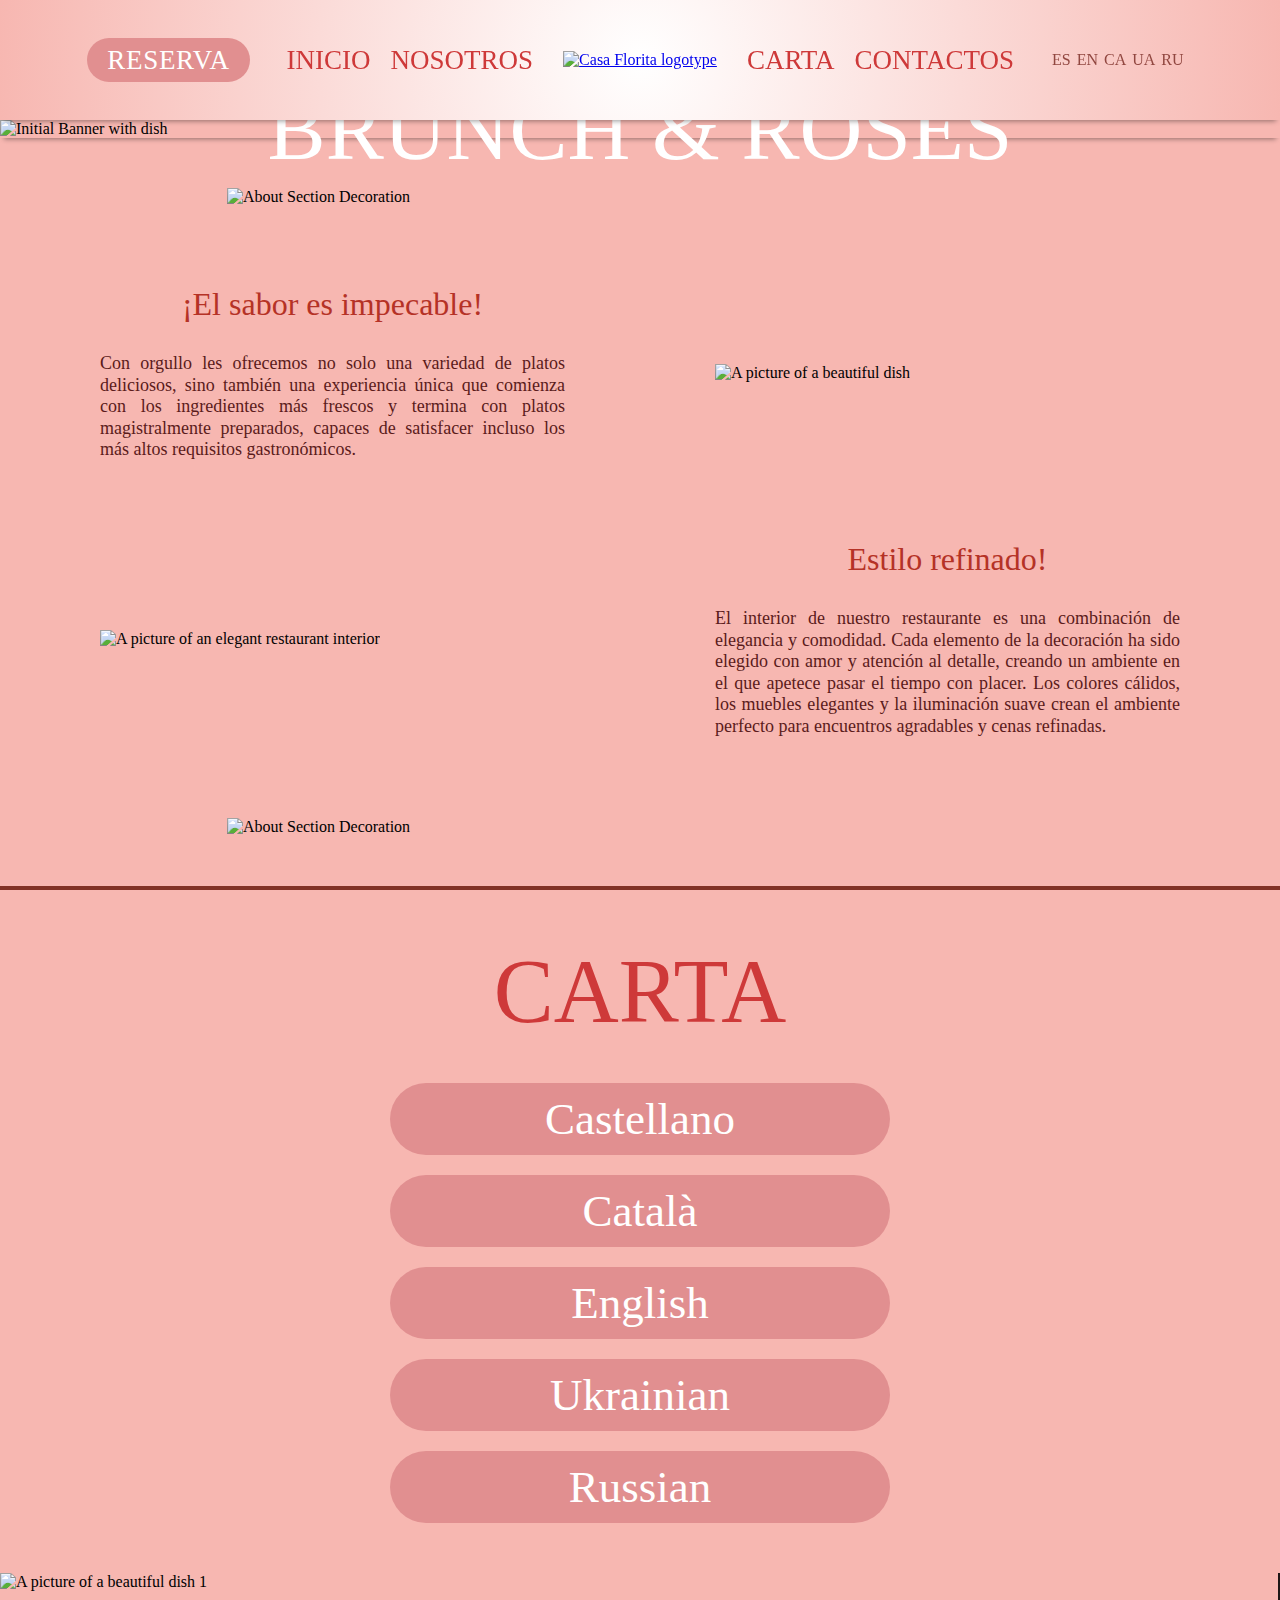
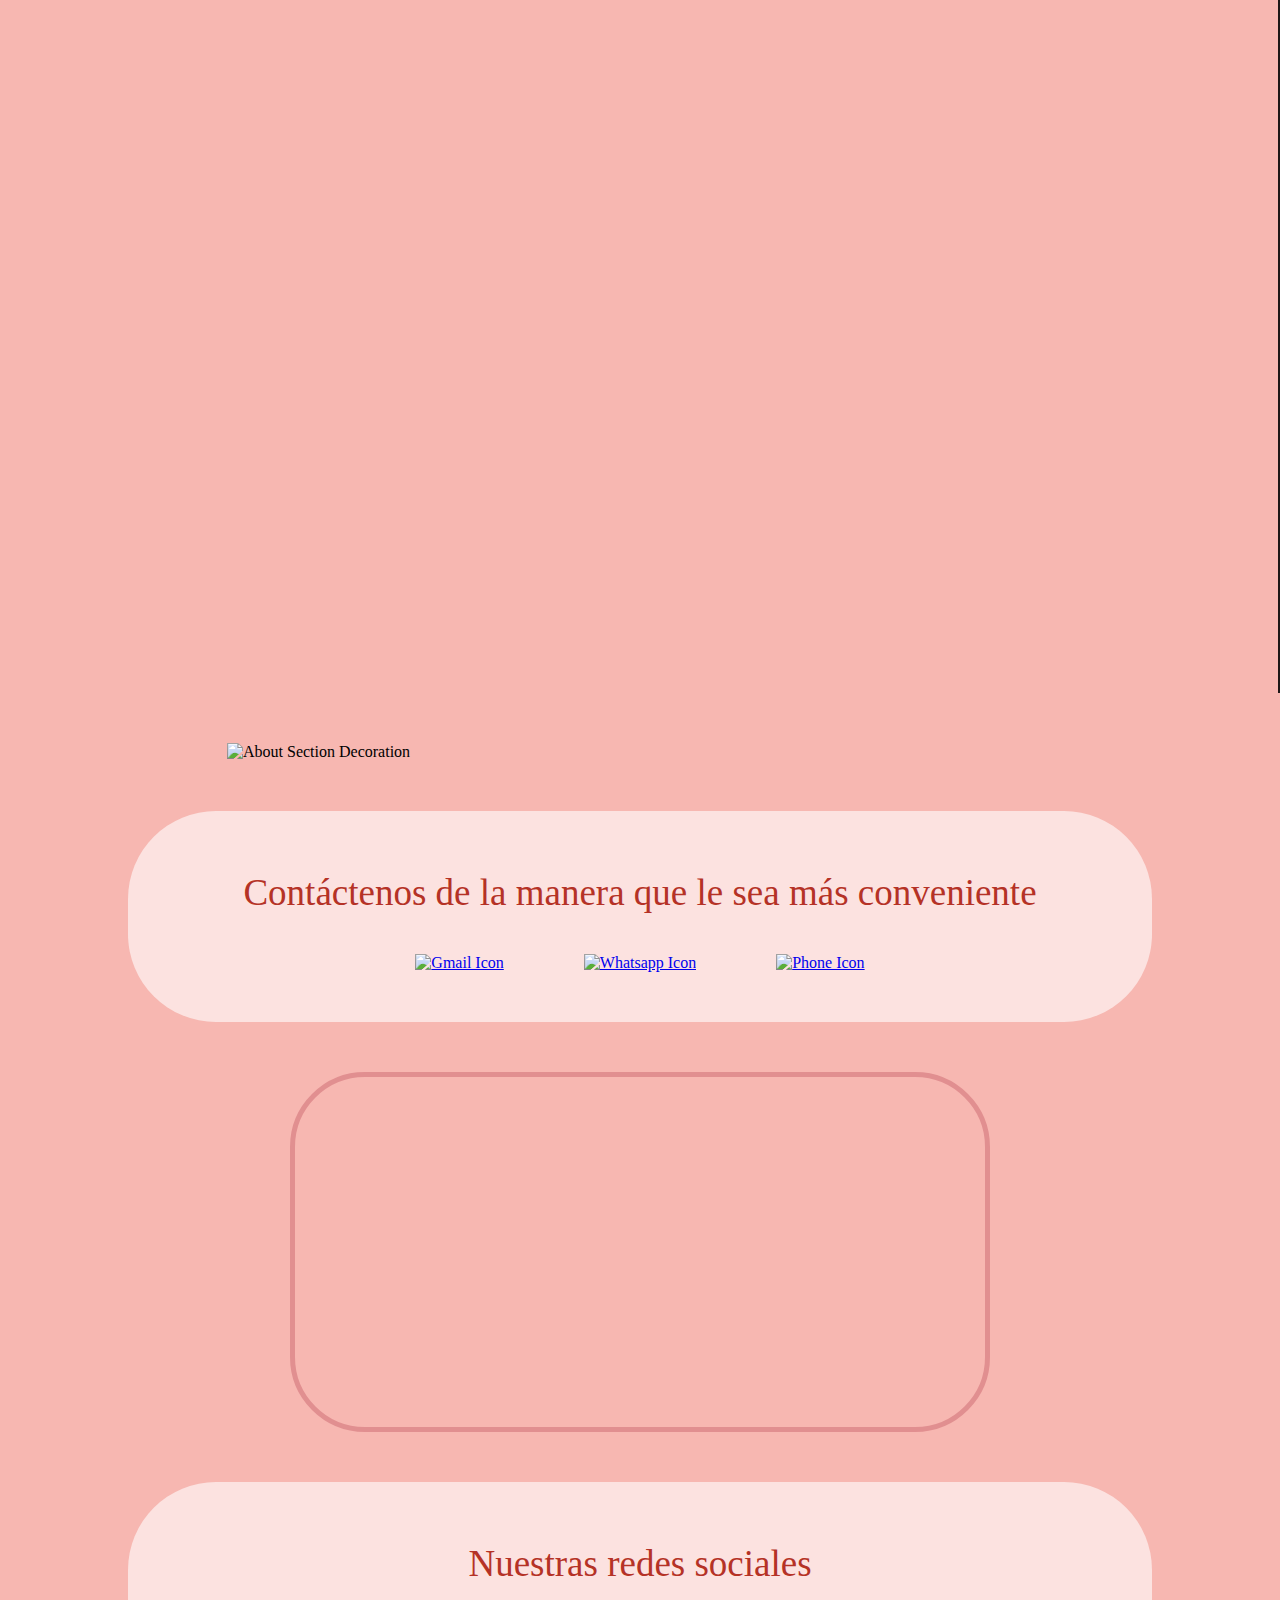
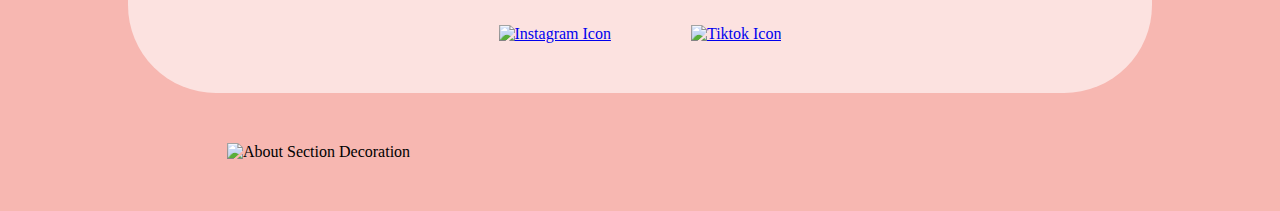
==== index.html @ a0110b83 "fixed language buttons" ====
<!DOCTYPE html>
<html lang="es">
<head>
    <meta charset="UTF-8">
    <meta name="viewport" content="width=device-width, initial-scale=1.0">
    <meta name="description" content="Casa Florita is an excellent restaurant in Barcelona, where you can enjoy the city's most delicious brunches and dinners. The restaurant's interior is incredibly beautiful.">
    <meta name="keywords" content="restaurant, Casa Florita, Food, Barcelona, Brunch">
    <meta name="author" content="Casa Florita">
    <title>Casa Florita Restaurante</title>
    <link rel="stylesheet" href="./css/styles.css">
    <link rel="icon" type="image/svg+xml" href="./images/icons/tulipLogo.svg">
</head>
<body>
    
    <header>
        <div class="header_container">

            <a class="logo2" href="#"><img src="./images/icons/Logo2.svg" alt="Casa Florita logotype"></a>

                <div class="main_nav">
                    <nav class="nav_inicio">
                        <div class="reservar_container">
                            <a href="#contacts" id="reserveBtn">RESERVA</a>
                        </div>
                        
                        <ul>
                            <a href="#main"><li id="navInicio">INICIO</li></a>
                            <a href="#about"><li id="navAbout">NOSOTROS</li></a>
                        </ul>
                    </nav>
                    <a href="#main"><img class="logo" src="./images/icons/Logo.svg" alt="Casa Florita logotype"></a>
                    <nav class="nav_carta">
                        <ul>
                            <a href="#menu"><li id="navMenu">CARTA</li></a>
                            <a href="#contacts"><li id="navContact">CONTACTOS</li></a>
                        </ul>
                        
                        <div class="language_nav">
                            <div class="button_container">
                                <button class="styled-button" onclick="changeLanguage('es')">ES</button>
                                <button class="styled-button" onclick="changeLanguage('en')">EN</button>
                                <button class="styled-button" onclick="changeLanguage('ca')">CA</button>
                                <button class="styled-button" onclick="changeLanguage('ua')">UA</button>
                                <button class="styled-button" onclick="changeLanguage('ru')">RU</button>
                            </div>
                        </div>
                    </nav>

                    
                </div>
                
                <div class="small-nav">

                    <div class="language_nav-small">
                        <div class="button_container">
                            <button class="styled-button" onclick="changeLanguage('es')">ES</button>
                            <button class="styled-button" onclick="changeLanguage('en')">EN</button>
                            <button class="styled-button" onclick="changeLanguage('ca')">CA</button>
                            <button class="styled-button" onclick="changeLanguage('ua')">UA</button>
                            <button class="styled-button" onclick="changeLanguage('ru')">RU</button>
                        </div>
                    </div>

                    <ul  id="nav-links">
                        <a href="#main"><li id="smallNavInicio">INICIO</li></a>
                        <a href="#about"><li id="smallNavAbout">NOSOTROS</li></a>
                        <a href="#menu"><li id="smallNavMenu">CARTA</li></a>
                        <a href="#contacts"><li id="smallNavContacts">CONTACTOS</li></a>
                    </ul>



                    <div id="nav-reserva" class="small-reservar_container">
                        <a href="#contacts" id="reserveBtn">RESERVA</a>
                    </div>

                    <a href="#main"><img class="logo" src="./images/icons/Logo.svg" alt="Casa Florita logotype"></a>
                </div>

                <button class="burger" id="burger">
                    <span class="line"></span>
                    <span class="line"></span>
                    <span class="line"></span>
                </button>


            

        </div>
        
    </header>

    <main id="main">

        <section class="heroSection">
            <img  src="./images/heroImg.webp" alt="Initial Banner with dish">
            <h1 id="heroText">BRUNCH & ROSES</h1>
        </section>

        <section class="aboutSection" id="about">
            <div class="container">
                <section class="about_inner">

                    <!-- decoration -->
                    <div class="decoration_container upper_decoration">
                        <img  src="./images/icons/about_upper_decoration.svg" alt="About Section Decoration">
                    </div>

                    <div class="about_first">
                        <div class="about_first_text">
                            <h3 id="about_first_text_title">¡El sabor es impecable!</h3>
                            <p id="about_first_text_body">Con orgullo les ofrecemos no solo una variedad de platos deliciosos, sino también una experiencia única que comienza con los ingredientes más frescos y termina con platos magistralmente preparados, capaces de satisfacer incluso los más altos requisitos gastronómicos.</p>
                        </div>
                        <div class="image_container">
                            <img src="./images/aboutFoodImg.webp" alt="A picture of a beautiful dish">
                        </div>
                    </div>

                    <div class="about_second">
                        <div class="image_container">
                           <img src="./images/aboutRestourantImg.webp" alt="A picture of an elegant restaurant interior"> 
                        </div> 
                        <div class="about_second_text">
                            <h3 id="about_second_text_title">Estilo refinado!</h3>
                            <p id="about_second_text_body">El interior de nuestro restaurante es una combinación de elegancia y comodidad. Cada elemento de la decoración ha sido elegido con amor y atención al detalle, creando un ambiente en el que apetece pasar el tiempo con placer. Los colores cálidos, los muebles elegantes y la iluminación suave crean el ambiente perfecto para encuentros agradables y cenas refinadas.</p>
                        </div>
                    </div>

                    <div class="decoration_container down_decoration">
                        <img  src="./images/icons/about_down_decoration.svg" alt="About Section Decoration">
                    </div>
                </section>
            </div>
        </section>

        <section class="menuSection" id="menu">
            <div class="container">
                <section class="menu_inner">
                    <h3 id="menuTitle">CARTA</h3>
                    <div class="menu_buttons">
                        <a href="./assets/menu/Menu Español Casa Florita.pdf" download=""><button >Castellano</button></a>
                        <a href="./assets/menu/Menu Català Casa Florita.pdf" download=""><button>Català</button></a>
                        <a href="./assets/menu/Menu English Casa Florita.pdf" download=""><button>English</button></a>
                        <a href="./assets/menu/Menu Ukrainian Casa Florita.pdf" download=""><button>Ukrainian</button></a>
                        <a href="./assets/menu/Menu Russian Casa Florita.pdf" download=""><button>Russian</button></a>
                    </div>
                </section>
            </div>
        </section>
        
        <section class="slider">
            <div class="slides">
                <div class="slide">
                    <img src="./images/slider/sliderImg1.webp" alt="A picture of a beautiful dish 1">
                </div>
                <div class="slide">
                    <img src="./images/slider/sliderImg2.webp" alt="A picture of a beautiful dish 2">
                </div>
                <div class="slide">
                    <img src="./images/slider/sliderImg3.webp" alt="A picture of a beautiful dish 3">
                </div>
                <div class="slide">
                    <img src="./images/slider/sliderImg4.webp" alt="A picture of a beautiful dish 4">
                </div>
                <div class="slide">
                    <img src="./images/slider/sliderImg5.webp" alt="A picture of a beautiful dish 5">
                </div>
                <div class="slide">
                    <img src="./images/slider/sliderImg6.webp" alt="A picture of a beautiful dish 6">
                </div>
                <div class="slide">
                    <img src="./images/slider/sliderImg7.webp" alt="A picture of a beautiful dish 7">
                </div>
                <div class="slide">
                    <img src="./images/slider/sliderImg8.webp" alt="A picture of a beautiful dish 8">
                </div>
            </div>
            
        </section>

        <section class="contactsSection" id="contacts">
            <div class="container">
                <section class="contacts_inner">

                    <div class="decoration_container upper_decoration">
                        <img  src="./images/icons/about_upper_decoration.svg" alt="About Section Decoration">
                    </div>

                    <div class="social">
                        <h4 id="socialTitle">Contáctenos de la manera que le sea más conveniente</h4>
                        <div class="socialIconsContainer">
                            <a href="mailto:casafloritabarcelona@gmail.com"><img src="./images/icons/gmail.svg" class="gmail" alt="Gmail Icon"></a>
                            <a href="https://wa.me/34665016040" target="_blank"><img src="./images/icons/whatsapp.svg" alt="Whatsapp Icon"></a>
                            <a href="tel:+34665016040"><img src="./images/icons/phone.svg" alt="Phone Icon"></a>
                        </div>
                    </div>

                    <div class="mapContainer">
                        <div class="mapContainerInner">
                            <iframe src="https://www.google.com/maps/embed?pb=!1m18!1m12!1m3!1d1161.4768252771946!2d2.1574971577389026!3d41.39088903448355!2m3!1f0!2f0!3f0!3m2!1i1024!2i768!4f13.1!3m3!1m2!1s0x12a4a3d8bb288e3b%3A0xc4041a615db69e8c!2sCasa%20Florita%20Restaurante!5e0!3m2!1sen!2ses!4v1732814307750!5m2!1sen!2ses" width="600" height="450" style="border:0;" allowfullscreen="" loading="lazy" referrerpolicy="no-referrer-when-downgrade"></iframe>
                        </div>
                    </div>

                    <div class="instaTikTokContainer">
                        <h4 id="instaTikTokContainerTitle">Nuestras redes sociales</h4>
                        <div class="instaTikTokIconsContainers">
                            <a href="https://www.instagram.com/casafloritabarcelona/" rel="noopener noreferrer" target="_blank"><img src="./images/icons/insta.svg" alt="Instagram Icon"></a>
                            <a href="https://www.tiktok.com/@casafloritabcn?lang=es" rel="noopener noreferrer" target="_blank"><img class="ticTokIcon" src="./images/icons/tiktok.svg" alt="Tiktok Icon"></a>
                        </div> 
                    </div>

                    <div class="decoration_container down_decoration">
                        <img  src="./images/icons/about_down_decoration.svg" alt="About Section Decoration">
                    </div>

                </section>
            </div>
        </section>
    </main>



    <script src="./scripts/main.js" defer></script>
</body>
</html>
---- css/styles.css ----
@font-face {
  font-family: Gerislan;
  src: url("../assets/fonts/Gerislan.woff2") format("woff2");
  font-weight: 400;
  font-style: normal;
}
html {
  scroll-padding-top: 120px;
  scroll-behavior: smooth;
}

body {
  margin: 0;
  background-color: #f7b7b1;
}

h1, h2, h3, h4, h5, p {
  margin: 0;
}

.container {
  max-width: 1920px;
  margin: 0 auto;
  padding: 0 100px;
}

header {
  width: 100%;
  /* max-width: 1920px; */
  margin: 0 auto;
  box-shadow: 0 5px 5px -4px rgba(0, 0, 0, 0.413);
  top: 0;
  left: 0;
  z-index: 1000;
  position: fixed;
  overflow: hidden;
}
header .header_container {
  height: 120px;
  max-height: 120px;
  display: flex;
  align-items: center;
  padding: 10px 20px;
  background: radial-gradient(circle, #FFFFFF 0%, #f7b7b1 100%);
  justify-content: center;
  padding: 0 30px;
}
header .header_container .logo2 {
  display: none;
}
header .header_container .burger {
  display: none;
  flex-direction: column;
  justify-content: space-between;
  width: 50px;
  height: 23.5px;
  background: none;
  border: none;
  cursor: pointer;
  z-index: 11;
  transition: transform 0.3s ease;
  position: relative;
}
header .header_container .burger .line {
  width: 100%;
  height: 3px;
  background: #914740;
  border-radius: 2px;
  transition: all 0.3s ease;
  position: relative;
}
header .header_container .burger .line:nth-child(1) {
  top: 0;
}
header .header_container .burger .line:nth-child(2) {
  top: 10%;
  transform: translateY(-50%);
}
header .header_container .burger .line:nth-child(3) {
  bottom: 0;
}
header .header_container .burger--active .line:nth-child(1) {
  transform: translateY(10px) rotate(45deg);
}
header .header_container .burger--active .line:nth-child(2) {
  transform: scale(0);
}
header .header_container .burger--active .line:nth-child(3) {
  transform: translateY(-9px) rotate(-45deg);
}
header .header_container .small-nav {
  position: fixed;
  top: 59px;
  right: -100%;
  width: 150px;
  height: 100%;
  background: #f7b7b1;
  display: flex;
  flex-direction: column;
  gap: 20px;
  padding: 0.5rem 1rem;
  transition: right 0.3s ease-in-out;
}
header .header_container .small-nav .logo {
  margin: 20px auto;
  width: 80%;
  display: flex;
  justify-content: center;
}
header .header_container .small-nav .language_nav-small {
  display: flex;
  justify-content: center;
}
header .header_container .small-nav .language_nav-small .button_container {
  display: flex;
  column-gap: 6px;
  background-color: #D2797B;
  border-radius: 10px;
  padding: 10px 15px;
}
header .header_container .small-nav .language_nav-small .button_container button {
  font-family: "Gerislan";
  font-weight: 400;
  font-size: 20px;
  background-color: unset;
  border: none;
  transition: background-color 0.25s, scale 0.25s;
  border-radius: 5px;
  cursor: pointer;
  padding: 1px 1px;
  color: #FFFFFF;
}
header .header_container .small-nav .language_nav-small .button_container button:active {
  transform: scale(0.99);
}
header .header_container .small-nav ul {
  display: flex;
  flex-direction: column;
  list-style: none;
  padding: 10px 10px;
  margin: 0;
  row-gap: 15px;
}
header .header_container .small-nav ul a {
  text-decoration: none;
  font-size: 27px;
  font-family: "Gerislan";
  font-weight: 400;
  cursor: pointer;
  color: #CE3939;
  white-space: nowrap;
  cursor: pointer;
}
header .header_container .small-nav ul a li {
  text-decoration: none;
  font-family: "Gerislan";
  font-weight: 400;
  cursor: pointer;
  color: #CE3939;
  white-space: nowrap;
  cursor: pointer;
}
header .header_container .small-nav .small-reservar_container {
  margin-top: 5px;
  display: flex;
  justify-content: center;
  color: white;
  letter-spacing: 0.7px;
  background-color: #E18F90;
  padding: 7px 30px;
  border-radius: 30px;
  font-family: "Gerislan";
  font-weight: 400;
  font-size: 20px;
  background-color: #D2797B;
  border: none;
  cursor: pointer;
}
header .header_container .small-nav .small-reservar_container a {
  text-decoration: none;
  color: #FFFFFF;
  letter-spacing: 0.7px;
  background-color: #E18F90;
  padding: 7px 30px;
  border-radius: 30px;
  font-family: "Gerislan";
  font-weight: 400;
  font-size: 20px;
  transition: color 0.4s, background-color 0.4s;
}
header .header_container .small-nav .small-reservar_container a:hover {
  color: #E18F90;
  background-color: #FFFFFF;
}
header .header_container .small-nav--active {
  right: 0;
}
header .header_container .reservar_container a {
  text-decoration: none;
  color: #FFFFFF;
  letter-spacing: 0.7px;
  background-color: #E18F90;
  padding: 7px 30px;
  border-radius: 30px;
  font-family: "Gerislan";
  font-weight: 400;
  font-size: 35px;
  transition: color 0.4s, background-color 0.4s;
}
header .header_container .reservar_container a:hover {
  color: #E18F90;
  background-color: #FFFFFF;
}
header .header_container .main_nav {
  width: 100%;
  max-width: fit-content;
  display: grid;
  grid-template-columns: 1fr auto 1fr;
  align-items: center;
  justify-content: center;
  column-gap: 30px;
}
header .header_container .main_nav nav {
  width: fit-content;
}
header .header_container .main_nav nav ul {
  display: flex;
  list-style: none;
  column-gap: 33px;
  padding: 0;
  width: fit-content;
}
header .header_container .main_nav nav ul a {
  text-decoration: none;
  color: #CE3939;
  white-space: nowrap;
  cursor: pointer;
  position: relative;
}
header .header_container .main_nav nav ul a::after {
  content: "";
  position: absolute;
  bottom: 0;
  left: 50%;
  transform: translateX(-50%) scaleX(0);
  width: 95%;
  height: 2px;
  background-color: #CE3939;
  transition: transform 0.3s ease-in-out;
}
header .header_container .main_nav nav ul a:hover::after {
  transform: translateX(-50%) scaleX(1);
}
header .header_container .main_nav nav ul li {
  font-size: 36px;
  font-family: "Gerislan";
  font-weight: 400;
  cursor: pointer;
}
header .header_container .main_nav .nav_inicio {
  text-align: center;
  display: flex;
  align-items: center;
  column-gap: 35px;
  margin-left: auto;
}
header .header_container .main_nav .logo {
  width: 158px;
  height: auto;
  flex: 0;
}
header .header_container .main_nav .nav_carta {
  text-align: center;
  display: flex;
  align-items: center;
  column-gap: 35px;
}
header .header_container .language_nav .button_container {
  display: flex;
  column-gap: 4px;
}
header .header_container .language_nav .button_container button {
  font-family: "Gerislan";
  font-weight: 400;
  font-size: 20px;
  background-color: unset;
  border: none;
  transition: background-color 0.25s, scale 0.25s;
  border-radius: 5px;
  cursor: pointer;
  padding: 1px 1px;
  color: #914740;
}
header .header_container .language_nav .button_container button:active {
  transform: scale(0.99);
}

main {
  margin-top: 120px;
}
main .heroSection {
  position: relative;
  display: block;
  width: 100%;
}
main .heroSection img {
  width: 100%;
  max-width: 1920px;
  height: auto;
  display: block;
  margin: 0 auto;
  box-shadow: 0 5px 5px -4px rgba(0, 0, 0, 0.413);
}
main .heroSection h1 {
  position: absolute;
  cursor: default;
  top: 50%;
  left: 50%;
  transform: translate(-50%, -50%);
  color: white;
  text-align: center;
  /* font-size: 110px; */
  font-size: 6.8vw;
  white-space: nowrap;
  font-weight: 300;
  padding: 0 50px;
}
main .aboutSection {
  background-image: url("../images/aboutBackground.png");
  background-size: cover;
  background-position: 50% 2%;
  background-repeat: no-repeat;
  width: 100%;
}
main .aboutSection .about_inner .upper_decoration {
  padding-top: 50px;
}
main .aboutSection .about_inner .down_decoration {
  padding-bottom: 50px;
}
main .aboutSection .about_inner .decoration_container {
  display: flex;
  justify-content: center;
  align-items: center;
}
main .aboutSection .about_inner .decoration_container img {
  width: 70%;
  max-width: 100%;
}
main .aboutSection .about_inner .about_first {
  display: flex;
  justify-content: space-between;
  align-items: center;
  column-gap: 150px;
  margin-top: 80px;
  padding: 0 100px;
}
main .aboutSection .about_inner .about_first .about_first_text {
  cursor: default;
  max-width: 720px;
  width: 100%;
}
main .aboutSection .about_inner .about_first .about_first_text h3 {
  white-space: nowrap;
  text-align: center;
  color: #B53226;
  /* font-size: 40px; */
  font-size: 3vw;
  font-family: "Gerislan";
  font-weight: 400;
  /* max-width: 390px; */
}
main .aboutSection .about_inner .about_first .about_first_text p {
  margin-top: 30px;
  font-family: "Gerislan";
  /* font-size: 22px; */
  font-size: 1.5vw;
  color: #5B1B1B;
  text-align: justify;
  line-height: 120%;
  /*  max-width: 390px; */
}
main .aboutSection .about_inner .about_first .image_container {
  width: 100%;
  max-width: 850px;
  overflow: hidden;
}
main .aboutSection .about_inner .about_first .image_container img {
  width: 100%;
  height: 100%;
  object-fit: cover;
}
main .aboutSection .about_inner .about_second {
  display: flex;
  justify-content: space-between;
  align-items: center;
  column-gap: 150px;
  margin-top: 80px;
  margin-bottom: 80px;
  padding: 0 100px;
  cursor: default;
}
main .aboutSection .about_inner .about_second .about_second_text {
  max-width: 720px;
  width: 100%;
}
main .aboutSection .about_inner .about_second .about_second_text h3 {
  white-space: nowrap;
  text-align: center;
  color: #B53226;
  /* font-size: 40px; */
  font-size: 3vw;
  font-family: "Gerislan";
  font-weight: 400;
  /* max-width: 441px; */
  margin-left: auto;
}
main .aboutSection .about_inner .about_second .about_second_text p {
  margin-top: 30px;
  font-family: "Gerislan";
  /* font-size: 22px; */
  font-size: 1.5vw;
  color: #5B1B1B;
  text-align: justify;
  line-height: 120%;
  /* max-width: 441px; */
  margin-left: auto;
}
main .aboutSection .about_inner .about_second .image_container {
  width: 100%;
  max-width: 850px;
  overflow: hidden;
}
main .aboutSection .about_inner .about_second .image_container img {
  width: 100%;
  height: 100%;
  object-fit: cover;
}
main .menuSection {
  background-image: url("../images/menuBackground.png");
  background-size: cover;
  background-position: 50% 100%;
  background-repeat: no-repeat;
  width: 100%;
  border-top: 4px solid #823226;
}
main .menuSection .menu_inner {
  padding-bottom: 50px;
}
main .menuSection .menu_inner h3 {
  font-size: 90px;
  font-family: "Gerislan";
  font-weight: 400;
  color: #CE3939;
  text-align: center;
  padding-top: 50px;
  cursor: default;
}
main .menuSection .menu_inner .menu_buttons {
  display: flex;
  flex-direction: column;
  align-items: center;
  justify-content: center;
  row-gap: 30px;
  margin-top: 40px;
}
main .menuSection .menu_inner .menu_buttons button {
  width: 500px;
  font-size: 55px;
  font-family: "Gerislan";
  font-weight: 400;
  padding: 10px 20px;
  background-color: #E18F90;
  border-radius: 54px;
  border-color: #E18F90;
  border-width: 0px;
  cursor: pointer;
  color: white;
}
main .menuSection .menu_inner .menu_buttons button:hover {
  scale: 1.02;
}
main .menuSection .menu_inner .menu_buttons button:active {
  scale: 0.99;
}
main .slider {
  width: 100%;
  height: 55vh;
  overflow: hidden;
  position: relative;
}
main .slider .slides {
  display: flex;
  height: 100%;
  transition: transform 0.5s ease-in-out;
}
main .slider .slide {
  flex-shrink: 0;
  width: 100vw;
  height: 100%;
  box-sizing: border-box;
}
main .slider .slide img {
  width: 100%;
  height: 100%;
  object-fit: cover;
}
main .slider .slide:not(:last-child) {
  border-right: 2px solid rgba(0, 0, 0, 0.879);
}
main .contactsSection {
  background-image: url("../images/contactBackground.png");
  background-size: cover;
  background-position: 50% 40%;
  background-repeat: no-repeat;
  width: 100%;
}
main .contactsSection .contacts_inner .upper_decoration {
  padding-top: 50px;
}
main .contactsSection .contacts_inner .down_decoration {
  padding-bottom: 50px;
}
main .contactsSection .contacts_inner .decoration_container {
  display: flex;
  justify-content: center;
  align-items: center;
}
main .contactsSection .contacts_inner .decoration_container img {
  width: 70%;
  max-width: 100%;
}
main .contactsSection .contacts_inner .social {
  margin: 0 auto;
  margin-top: 50px;
  max-width: 80%;
  background-color: rgba(255, 255, 255, 0.6);
  border-radius: 88px;
  padding: 80px 60px 70px 60px;
  cursor: default;
}
main .contactsSection .contacts_inner .social h4 {
  color: #B53226;
  font-family: "Gerislan";
  font-weight: 400;
  font-size: 45px;
  text-align: center;
}
main .contactsSection .contacts_inner .social .socialIconsContainer {
  margin-top: 50px;
  display: flex;
  justify-content: center;
  align-items: center;
  column-gap: 80px;
}
main .contactsSection .contacts_inner .social .socialIconsContainer .gmail {
  width: 120px;
}
main .contactsSection .contacts_inner .social .socialIconsContainer img {
  width: 100px;
  transition: scale 0.3s;
}
main .contactsSection .contacts_inner .social .socialIconsContainer img:hover {
  scale: 1.03;
}
main .contactsSection .contacts_inner .social .socialIconsContainer img:active {
  scale: 0.99;
}
main .contactsSection .contacts_inner .mapContainer {
  margin: 50px auto 0px auto;
  display: flex;
  justify-content: center;
}
main .contactsSection .contacts_inner .mapContainer .mapContainerInner {
  position: relative;
  overflow: hidden;
  max-width: 1000px;
  width: 100%;
  height: 450px;
  border-radius: 75px;
  border: 5px solid #E18F90;
  display: flex;
  justify-content: center;
}
main .contactsSection .contacts_inner .mapContainer .mapContainerInner iframe {
  border-radius: 72px;
  width: 1000px;
  border: none;
}
main .contactsSection .contacts_inner .instaTikTokContainer {
  margin: 0 auto;
  margin-top: 50px;
  margin-bottom: 50px;
  max-width: 80%;
  background-color: rgba(255, 255, 255, 0.6);
  border-radius: 88px;
  padding: 80px 60px 70px 60px;
  cursor: default;
}
main .contactsSection .contacts_inner .instaTikTokContainer h4 {
  color: #B53226;
  font-family: "Gerislan";
  font-weight: 400;
  font-size: 45px;
  text-align: center;
}
main .contactsSection .contacts_inner .instaTikTokContainer .instaTikTokIconsContainers {
  margin-top: 50px;
  display: flex;
  justify-content: center;
  align-items: center;
  column-gap: 80px;
}
main .contactsSection .contacts_inner .instaTikTokContainer .instaTikTokIconsContainers img {
  width: 100px;
  transition: scale 0.3s;
}
main .contactsSection .contacts_inner .instaTikTokContainer .instaTikTokIconsContainers .ticTokIcon {
  width: 85px;
}
main .contactsSection .contacts_inner .instaTikTokContainer .instaTikTokIconsContainers img:hover {
  scale: 1.03;
}
main .contactsSection .contacts_inner .instaTikTokContainer .instaTikTokIconsContainers img:active {
  scale: 0.99;
}

@media (max-width: 1920px) {
  main .slider {
    height: 80vh;
  }
}
@media (max-width: 1330px) {
  .container {
    padding: 0 50px;
  }
  header .header_container .reservar_container a {
    padding: 7px 20px;
    font-size: 27px;
  }
  header .header_container .main_nav nav ul {
    column-gap: 20px;
  }
  header .header_container .main_nav nav ul li {
    font-size: 27px;
  }
  header .header_container .main_nav .nav_inicio {
    column-gap: 37px;
  }
  header .header_container .main_nav .logo {
    width: 140px;
  }
  header .header_container .main_nav .nav_carta {
    column-gap: 37px;
  }
  header .header_container .language_nav .button_container button {
    font-size: 16px;
  }
  main .aboutSection .about_inner .about_first {
    padding: 0 50px;
  }
  main .aboutSection .about_inner .about_first .about_first_text h3 {
    font-size: 2.5vw;
  }
  main .aboutSection .about_inner .about_first .about_first_text p {
    font-size: 18px;
  }
  main .aboutSection .about_inner .about_second {
    padding: 0 50px;
  }
  main .aboutSection .about_inner .about_second .about_second_text h3 {
    font-size: 2.5vw;
  }
  main .aboutSection .about_inner .about_second .about_second_text p {
    font-size: 18px;
  }
  main .menuSection .menu_inner .menu_buttons {
    row-gap: 20px;
  }
  main .menuSection .menu_inner .menu_buttons button {
    font-size: 45px;
  }
  main .contactsSection .contacts_inner .social {
    padding: 60px 40px 50px 40px;
  }
  main .contactsSection .contacts_inner .social h4 {
    font-size: 37px;
  }
  main .contactsSection .contacts_inner .social .socialIconsContainer {
    margin-top: 40px;
  }
  main .contactsSection .contacts_inner .social .socialIconsContainer .gmail {
    width: 110px;
  }
  main .contactsSection .contacts_inner .social .socialIconsContainer img {
    width: 90px;
  }
  main .contactsSection .contacts_inner .mapContainer {
    max-width: 700px;
  }
  main .contactsSection .contacts_inner .mapContainer .mapContainerInner {
    height: 350px;
  }
  main .contactsSection .contacts_inner .mapContainer .mapContainerInner .iframe {
    width: 700px;
  }
  main .contactsSection .contacts_inner .instaTikTokContainer {
    padding: 60px 40px 50px 40px;
  }
  main .contactsSection .contacts_inner .instaTikTokContainer h4 {
    font-size: 37px;
  }
  main .contactsSection .contacts_inner .instaTikTokContainer .instaTikTokIconsContainers {
    margin-top: 40px;
  }
  main .contactsSection .contacts_inner .instaTikTokContainer .instaTikTokIconsContainers img {
    width: 90px;
  }
}
@media (max-width: 1024px) {
  html {
    scroll-padding-top: 60px;
  }
  header .header_container {
    height: 100px;
    max-height: 100px;
    padding: 0 20px;
  }
  header .header_container .reservar_container a {
    padding: 7px 20px;
    font-size: 17px;
  }
  header .header_container .main_nav {
    column-gap: 20px;
  }
  header .header_container .main_nav nav ul {
    column-gap: 10px;
  }
  header .header_container .main_nav nav ul li {
    font-size: 17px;
  }
  header .header_container .main_nav .nav_inicio {
    column-gap: 28px;
  }
  header .header_container .main_nav .logo {
    width: 110px;
  }
  header .header_container .main_nav .nav_carta {
    column-gap: 28px;
  }
  header .header_container .language_nav .button_container button {
    font-size: 12px;
  }
  main {
    margin-top: 100px;
  }
  main .aboutSection .about_inner .upper_decoration {
    padding-top: 30px;
  }
  main .aboutSection .about_inner .down_decoration {
    padding-bottom: 30px;
  }
  main .aboutSection .about_inner .about_first {
    margin-top: 50px;
    padding: 0 50px;
    column-gap: 40px;
  }
  main .aboutSection .about_inner .about_first .about_first_text h3 {
    font-size: 2.5vw;
  }
  main .aboutSection .about_inner .about_first .about_first_text p {
    font-size: 14px;
    margin-top: 15px;
  }
  main .aboutSection .about_inner .about_second {
    padding: 0 50px;
    margin-bottom: 50px;
    margin-top: 40px;
    column-gap: 40px;
  }
  main .aboutSection .about_inner .about_second .about_second_text h3 {
    font-size: 2.5vw;
  }
  main .aboutSection .about_inner .about_second .about_second_text p {
    font-size: 14px;
    margin-top: 15px;
  }
  main .menuSection .menu_inner h3 {
    font-size: 70px;
    padding-top: 30px;
  }
  main .menuSection .menu_inner .menu_buttons {
    margin-top: 10px;
    row-gap: 18px;
  }
  main .menuSection .menu_inner .menu_buttons button {
    font-size: 40px;
    width: 400px;
  }
  main .contactsSection .contacts_inner .upper_decoration {
    padding-top: 30px;
  }
  main .contactsSection .contacts_inner .down_decoration {
    padding-bottom: 30px;
  }
  main .contactsSection .contacts_inner .decoration_container img {
    width: 70%;
    max-width: 100%;
  }
  main .contactsSection .contacts_inner .social {
    margin-top: 30px;
    padding: 40px 20px 30px 20px;
    border-radius: 40px;
  }
  main .contactsSection .contacts_inner .social h4 {
    font-size: 27px;
  }
  main .contactsSection .contacts_inner .social .socialIconsContainer {
    margin-top: 20px;
  }
  main .contactsSection .contacts_inner .social .socialIconsContainer img {
    width: 70px;
  }
  main .contactsSection .contacts_inner .social .socialIconsContainer .gmail {
    width: 90px;
  }
  main .contactsSection .contacts_inner .mapContainer {
    margin: 30px auto 0px auto;
    max-width: 500px;
  }
  main .contactsSection .contacts_inner .mapContainer .mapContainerInner {
    height: 270px;
  }
  main .contactsSection .contacts_inner .mapContainer .mapContainerInner .iframe {
    width: 500px;
  }
  main .contactsSection .contacts_inner .instaTikTokContainer {
    margin-top: 30px;
    margin-bottom: 30px;
    border-radius: 40px;
    padding: 40px 20px 30px 20px;
  }
  main .contactsSection .contacts_inner .instaTikTokContainer h4 {
    font-size: 27px;
  }
  main .contactsSection .contacts_inner .instaTikTokContainer .instaTikTokIconsContainers {
    margin-top: 20px;
  }
  main .contactsSection .contacts_inner .instaTikTokContainer .instaTikTokIconsContainers img {
    width: 70px;
  }
  main .contactsSection .contacts_inner .instaTikTokContainer .instaTikTokIconsContainers .ticTokIcon {
    width: 63px;
  }
}
@media (max-width: 768px) {
  header .header_container {
    background: #f7b7b1;
    height: 60px;
    justify-content: space-between;
    padding: 0 40px;
  }
  header .header_container .logo2 {
    display: block;
  }
  header .header_container .logo2 img {
    width: 70%;
  }
  header .header_container .burger {
    display: flex;
    z-index: 1000;
  }
  header .header_container .main_nav {
    grid-template-columns: 1fr;
  }
  header .header_container .main_nav .nav_inicio {
    display: none;
  }
  header .header_container .main_nav .nav_carta {
    display: none;
  }
  header .header_container .main_nav .logo {
    display: none;
  }
  main {
    margin-top: 60px;
  }
  main .aboutSection .about_inner .about_first {
    column-gap: 20px;
    padding: 0 20px;
  }
  main .aboutSection .about_inner .about_first .about_first_text h3 {
    font-size: 25px;
  }
  main .aboutSection .about_inner .about_first .about_first_text p {
    font-size: 15px;
    margin-top: 15px;
  }
  main .aboutSection .about_inner .about_second {
    column-gap: 20px;
    padding: 0 20px;
  }
  main .aboutSection .about_inner .about_second .about_second_text h3 {
    font-size: 25px;
  }
  main .aboutSection .about_inner .about_second .about_second_text p {
    font-size: 15px;
    margin-top: 15px;
  }
  main .menuSection .menu_inner h3 {
    font-size: 60px;
    padding-top: 30px;
  }
  main .menuSection .menu_inner .menu_buttons {
    margin-top: 10px;
    row-gap: 10px;
  }
  main .menuSection .menu_inner .menu_buttons button {
    font-size: 30px;
    width: 300px;
  }
  main .contactsSection .contacts_inner .social h4 {
    font-size: 20px;
  }
  main .contactsSection .contacts_inner .social .socialIconsContainer {
    margin-top: 18px;
  }
  main .contactsSection .contacts_inner .social .socialIconsContainer img {
    width: 50px;
  }
  main .contactsSection .contacts_inner .social .socialIconsContainer .gmail {
    width: 65px;
  }
  main .contactsSection .contacts_inner .mapContainer {
    max-width: 400px;
  }
  main .contactsSection .contacts_inner .mapContainer .mapContainerInner {
    height: 250px;
  }
  main .contactsSection .contacts_inner .mapContainer .mapContainerInner .iframe {
    width: 400px;
  }
  main .contactsSection .contacts_inner .instaTikTokContainer h4 {
    font-size: 20px;
  }
  main .contactsSection .contacts_inner .instaTikTokContainer .instaTikTokIconsContainers img {
    width: 50px;
  }
  main .contactsSection .contacts_inner .instaTikTokContainer .instaTikTokIconsContainers .ticTokIcon {
    width: 45px;
  }
}
@media (max-width: 568px) {
  .container {
    padding: 0 10px;
  }
  header .header_container {
    padding: 0 15px;
  }
  main .aboutSection .about_inner .upper_decoration {
    padding-top: 20px;
  }
  main .aboutSection .about_inner .down_decoration {
    padding-bottom: 20px;
  }
  main .aboutSection .about_inner .decoration_container img {
    width: 80%;
  }
  main .aboutSection .about_inner .about_first {
    flex-direction: column;
    margin-top: 20px;
  }
  main .aboutSection .about_inner .about_first .about_first_text {
    margin-top: 10px;
    text-align: center;
    order: 1;
  }
  main .aboutSection .about_inner .about_first .about_first_text h3 {
    text-align: center;
    font-size: 23px;
  }
  main .aboutSection .about_inner .about_first .about_first_text p {
    font-size: 18px;
    margin-top: 15px;
    text-align: center;
  }
  main .aboutSection .about_inner .about_first img {
    order: 0;
  }
  main .aboutSection .about_inner .about_second {
    margin-top: 30px;
    flex-direction: column;
    margin-bottom: 20px;
  }
  main .aboutSection .about_inner .about_second .about_second_text {
    margin-top: 10px;
  }
  main .aboutSection .about_inner .about_second .about_second_text h3 {
    text-align: center;
    font-size: 25px;
  }
  main .aboutSection .about_inner .about_second .about_second_text p {
    font-size: 18px;
    margin-top: 15px;
    text-align: center;
  }
  main .menuSection {
    background-image: url("../images/carta_small_background.png");
  }
  main .menuSection .menu_inner {
    padding-bottom: 50px;
  }
  main .menuSection .menu_inner h3 {
    font-size: 70px;
    padding-top: 20px;
  }
  main .menuSection .menu_inner .menu_buttons {
    margin-top: 15px;
    row-gap: 15px;
  }
  main .menuSection .menu_inner .menu_buttons button {
    font-size: 30px;
    width: 300px;
  }
  main .contactsSection .contacts_inner .upper_decoration {
    padding-top: 20px;
  }
  main .contactsSection .contacts_inner .down_decoration {
    padding-bottom: 20px;
  }
  main .contactsSection .contacts_inner .decoration_container img {
    width: 80%;
  }
  main .contactsSection .contacts_inner .social {
    margin-top: 20px;
    padding: 20px 10px 20px 10px;
    border-radius: 20px;
  }
  main .contactsSection .contacts_inner .social h4 {
    font-size: 22px;
  }
  main .contactsSection .contacts_inner .social .socialIconsContainer {
    margin-top: 20px;
    column-gap: 40px;
  }
  main .contactsSection .contacts_inner .social .socialIconsContainer .gmail {
    width: 65px;
  }
  main .contactsSection .contacts_inner .social .socialIconsContainer img {
    width: 50px;
  }
  main .contactsSection .contacts_inner .mapContainer {
    max-width: 350px;
  }
  main .contactsSection .contacts_inner .mapContainer .mapContainerInner {
    height: 250px;
  }
  main .contactsSection .contacts_inner .mapContainer .mapContainerInner .iframe {
    width: 350px;
  }
  main .contactsSection .contacts_inner .instaTikTokContainer {
    margin-top: 30px;
    padding: 20px 10px 20px 10px;
    border-radius: 20px;
  }
  main .contactsSection .contacts_inner .instaTikTokContainer h4 {
    font-size: 24px;
  }
  main .contactsSection .contacts_inner .instaTikTokContainer .instaTikTokIconsContainers {
    margin-top: 20px;
    column-gap: 40px;
  }
  main .contactsSection .contacts_inner .instaTikTokContainer .instaTikTokIconsContainers img {
    width: 60px;
  }
  main .slider {
    height: 40vh;
  }
}

/*# sourceMappingURL=styles.css.map */
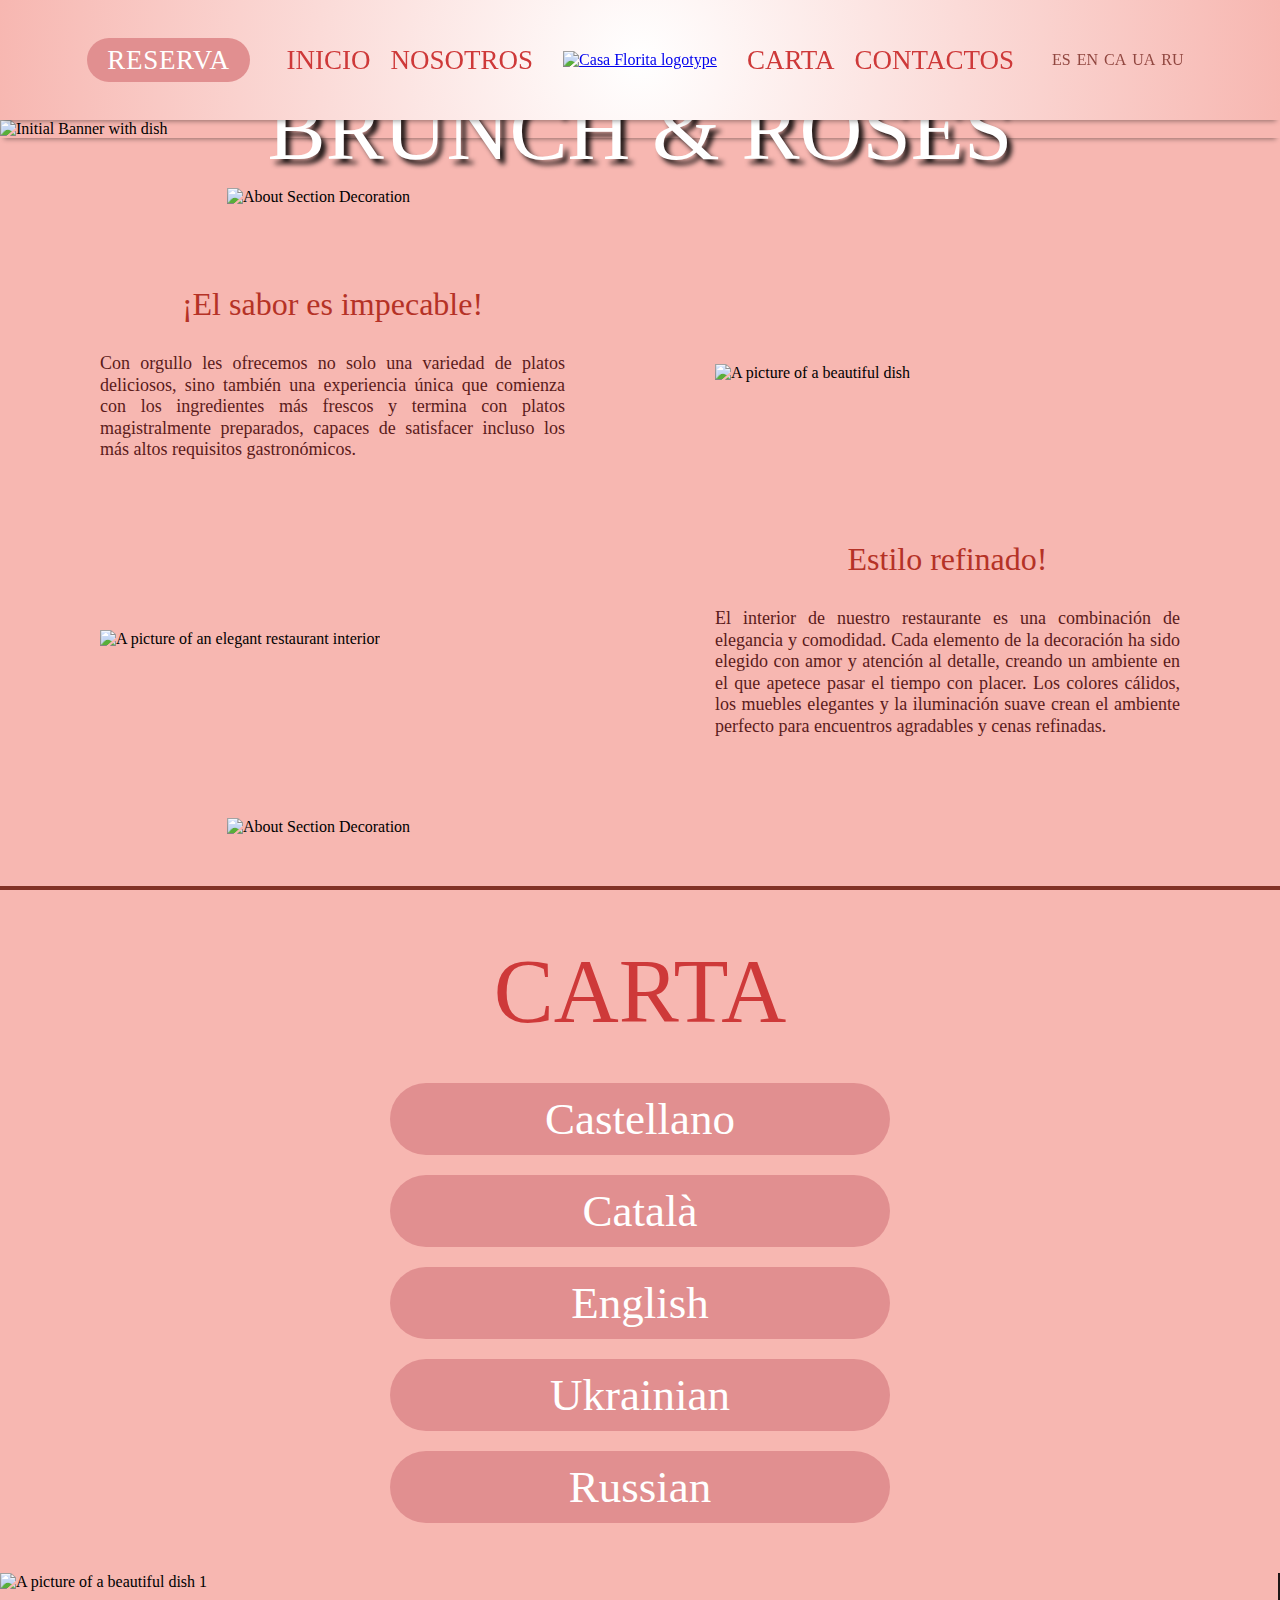
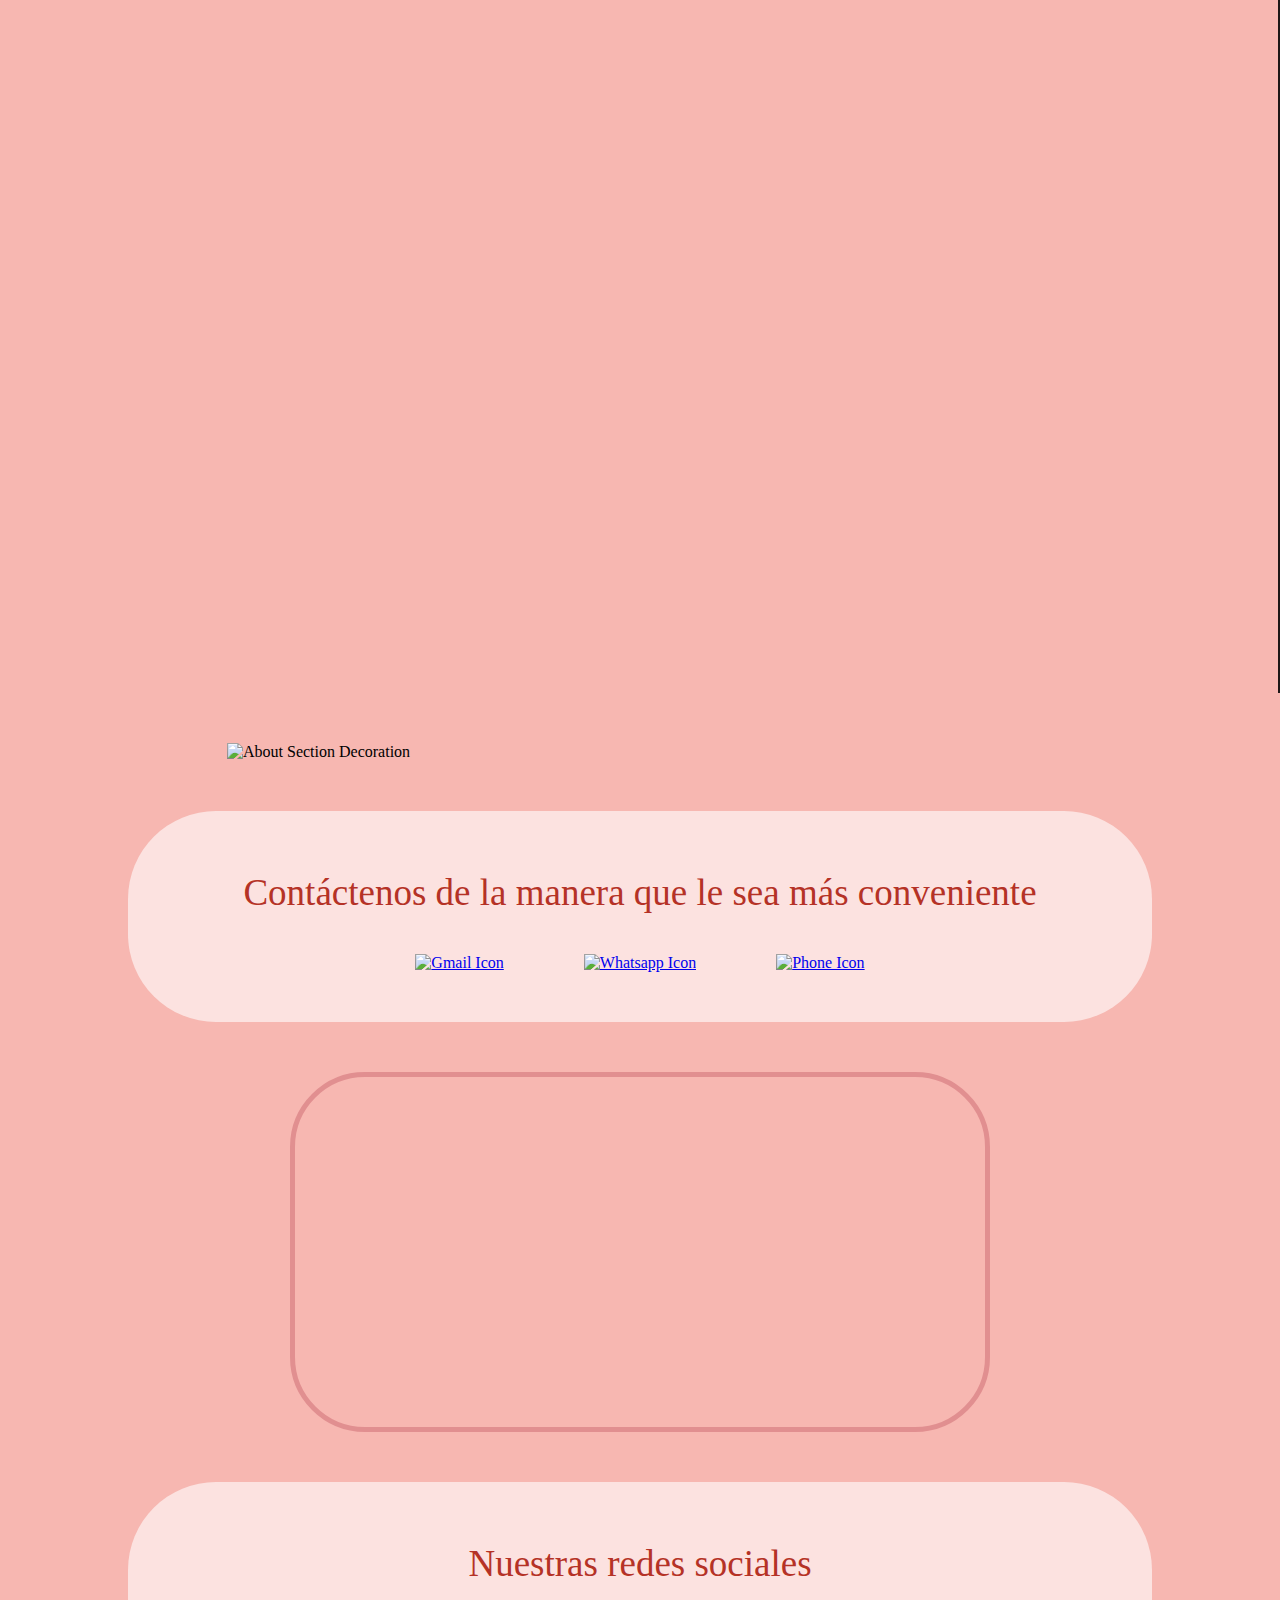
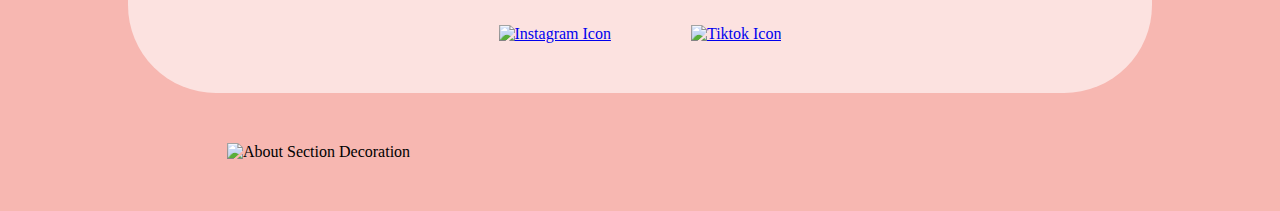
==== commit 94b4d30e: "additional lang added" ====
--- a/index.html
+++ b/index.html
@@ -70,13 +70,16 @@
 
 
 
-                    <div id="nav-reserva" class="small-reservar_container">
-                        <a href="#contacts" id="reserveBtn">RESERVA</a>
+                    <div  class="small-reservar_container">
+                        <a href="#contacts" id="reserveBtnBurger">RESERVA</a>
                     </div>
 
                     <a href="#main"><img class="logo" src="./images/icons/Logo.svg" alt="Casa Florita logotype"></a>
                 </div>
 
+                <div class="langMarker" id="langMarkerBtn">
+                    <p>ES</p>
+                </div>
                 <button class="burger" id="burger">
                     <span class="line"></span>
                     <span class="line"></span>
@@ -93,7 +96,7 @@
     <main id="main">
 
         <section class="heroSection">
-            <img  src="./images/heroImg.webp" alt="Initial Banner with dish">
+            <img  src="./images/heroImg.webp" loading="lazy" alt="Initial Banner with dish">
             <h1 id="heroText">BRUNCH & ROSES</h1>
         </section>
 
@@ -103,7 +106,7 @@
 
                     <!-- decoration -->
                     <div class="decoration_container upper_decoration">
-                        <img  src="./images/icons/about_upper_decoration.svg" alt="About Section Decoration">
+                        <img loading="lazy"  src="./images/icons/about_upper_decoration.svg" alt="About Section Decoration">
                     </div>
 
                     <div class="about_first">
@@ -112,13 +115,13 @@
                             <p id="about_first_text_body">Con orgullo les ofrecemos no solo una variedad de platos deliciosos, sino también una experiencia única que comienza con los ingredientes más frescos y termina con platos magistralmente preparados, capaces de satisfacer incluso los más altos requisitos gastronómicos.</p>
                         </div>
                         <div class="image_container">
-                            <img src="./images/aboutFoodImg.webp" alt="A picture of a beautiful dish">
+                            <img loading="lazy" src="./images/aboutFoodImg.webp" alt="A picture of a beautiful dish">
                         </div>
                     </div>
 
                     <div class="about_second">
                         <div class="image_container">
-                           <img src="./images/aboutRestourantImg.webp" alt="A picture of an elegant restaurant interior"> 
+                           <img loading="lazy" src="./images/aboutRestourantImg.webp" alt="A picture of an elegant restaurant interior"> 
                         </div> 
                         <div class="about_second_text">
                             <h3 id="about_second_text_title">Estilo refinado!</h3>
@@ -127,7 +130,7 @@
                     </div>
 
                     <div class="decoration_container down_decoration">
-                        <img  src="./images/icons/about_down_decoration.svg" alt="About Section Decoration">
+                        <img loading="lazy"  src="./images/icons/about_down_decoration.svg" alt="About Section Decoration">
                     </div>
                 </section>
             </div>
@@ -151,28 +154,28 @@
         <section class="slider">
             <div class="slides">
                 <div class="slide">
-                    <img src="./images/slider/sliderImg1.webp" alt="A picture of a beautiful dish 1">
-                </div>
-                <div class="slide">
-                    <img src="./images/slider/sliderImg2.webp" alt="A picture of a beautiful dish 2">
-                </div>
-                <div class="slide">
-                    <img src="./images/slider/sliderImg3.webp" alt="A picture of a beautiful dish 3">
-                </div>
-                <div class="slide">
-                    <img src="./images/slider/sliderImg4.webp" alt="A picture of a beautiful dish 4">
-                </div>
-                <div class="slide">
-                    <img src="./images/slider/sliderImg5.webp" alt="A picture of a beautiful dish 5">
-                </div>
-                <div class="slide">
-                    <img src="./images/slider/sliderImg6.webp" alt="A picture of a beautiful dish 6">
-                </div>
-                <div class="slide">
-                    <img src="./images/slider/sliderImg7.webp" alt="A picture of a beautiful dish 7">
-                </div>
-                <div class="slide">
-                    <img src="./images/slider/sliderImg8.webp" alt="A picture of a beautiful dish 8">
+                    <img loading="lazy" src="./images/slider/sliderImg1.webp" alt="A picture of a beautiful dish 1">
+                </div>
+                <div class="slide">
+                    <img loading="lazy" src="./images/slider/sliderImg2.webp" alt="A picture of a beautiful dish 2">
+                </div>
+                <div class="slide">
+                    <img loading="lazy" src="./images/slider/sliderImg3.webp" alt="A picture of a beautiful dish 3">
+                </div>
+                <div class="slide">
+                    <img loading="lazy" src="./images/slider/sliderImg4.webp" alt="A picture of a beautiful dish 4">
+                </div>
+                <div class="slide">
+                    <img loading="lazy" src="./images/slider/sliderImg5.webp" alt="A picture of a beautiful dish 5">
+                </div>
+                <div class="slide">
+                    <img loading="lazy" src="./images/slider/sliderImg6.webp" alt="A picture of a beautiful dish 6">
+                </div>
+                <div class="slide">
+                    <img loading="lazy" src="./images/slider/sliderImg7.webp" alt="A picture of a beautiful dish 7">
+                </div>
+                <div class="slide">
+                    <img loading="lazy" src="./images/slider/sliderImg8.webp" alt="A picture of a beautiful dish 8">
                 </div>
             </div>
             
@@ -183,15 +186,15 @@
                 <section class="contacts_inner">
 
                     <div class="decoration_container upper_decoration">
-                        <img  src="./images/icons/about_upper_decoration.svg" alt="About Section Decoration">
+                        <img loading="lazy" src="./images/icons/about_upper_decoration.svg" alt="About Section Decoration">
                     </div>
 
                     <div class="social">
                         <h4 id="socialTitle">Contáctenos de la manera que le sea más conveniente</h4>
                         <div class="socialIconsContainer">
-                            <a href="mailto:casafloritabarcelona@gmail.com"><img src="./images/icons/gmail.svg" class="gmail" alt="Gmail Icon"></a>
-                            <a href="https://wa.me/34665016040" target="_blank"><img src="./images/icons/whatsapp.svg" alt="Whatsapp Icon"></a>
-                            <a href="tel:+34665016040"><img src="./images/icons/phone.svg" alt="Phone Icon"></a>
+                            <a href="mailto:casafloritabarcelona@gmail.com"><img loading="lazy" src="./images/icons/gmail.svg" class="gmail" alt="Gmail Icon"></a>
+                            <a href="https://wa.me/34665016040" target="_blank"><img loading="lazy" src="./images/icons/whatsapp.svg" alt="Whatsapp Icon"></a>
+                            <a href="tel:+34665016040"><img loading="lazy" src="./images/icons/phone.svg" alt="Phone Icon"></a>
                         </div>
                     </div>
 
@@ -204,13 +207,13 @@
                     <div class="instaTikTokContainer">
                         <h4 id="instaTikTokContainerTitle">Nuestras redes sociales</h4>
                         <div class="instaTikTokIconsContainers">
-                            <a href="https://www.instagram.com/casafloritabarcelona/" rel="noopener noreferrer" target="_blank"><img src="./images/icons/insta.svg" alt="Instagram Icon"></a>
-                            <a href="https://www.tiktok.com/@casafloritabcn?lang=es" rel="noopener noreferrer" target="_blank"><img class="ticTokIcon" src="./images/icons/tiktok.svg" alt="Tiktok Icon"></a>
+                            <a href="https://www.instagram.com/casafloritabarcelona/" rel="noopener noreferrer" target="_blank"><img loading="lazy" src="./images/icons/insta.svg" alt="Instagram Icon"></a>
+                            <a href="https://www.tiktok.com/@casafloritabcn?lang=es" rel="noopener noreferrer" target="_blank"><img loading="lazy" class="ticTokIcon" src="./images/icons/tiktok.svg" alt="Tiktok Icon"></a>
                         </div> 
                     </div>
 
                     <div class="decoration_container down_decoration">
-                        <img  src="./images/icons/about_down_decoration.svg" alt="About Section Decoration">
+                        <img loading="lazy" src="./images/icons/about_down_decoration.svg" alt="About Section Decoration">
                     </div>
 
                 </section>
--- a/css/styles.css
+++ b/css/styles.css
@@ -88,6 +88,14 @@
 header .header_container .burger--active .line:nth-child(3) {
   transform: translateY(-9px) rotate(-45deg);
 }
+header .header_container .langMarker {
+  display: none;
+  font-family: "Gerislan";
+  font-weight: bold;
+  font-size: 26px;
+  letter-spacing: 1px;
+  color: #914740;
+}
 header .header_container .small-nav {
   position: fixed;
   top: 59px;
@@ -166,9 +174,8 @@
   justify-content: center;
   color: white;
   letter-spacing: 0.7px;
-  background-color: #E18F90;
   padding: 7px 30px;
-  border-radius: 30px;
+  border-radius: 10px;
   font-family: "Gerislan";
   font-weight: 400;
   font-size: 20px;
@@ -180,8 +187,7 @@
   text-decoration: none;
   color: #FFFFFF;
   letter-spacing: 0.7px;
-  background-color: #E18F90;
-  padding: 7px 30px;
+  background-color: #D2797B;
   border-radius: 30px;
   font-family: "Gerislan";
   font-weight: 400;
@@ -324,9 +330,10 @@
   white-space: nowrap;
   font-weight: 300;
   padding: 0 50px;
+  text-shadow: 5px 5px 5px rgba(0, 0, 0, 0.879);
 }
 main .aboutSection {
-  background-image: url("../images/aboutBackground.png");
+  background-image: url("../images/aboutBackground.webp");
   background-size: cover;
   background-position: 50% 2%;
   background-repeat: no-repeat;
@@ -437,7 +444,7 @@
   object-fit: cover;
 }
 main .menuSection {
-  background-image: url("../images/menuBackground.png");
+  background-image: url("../images/menuBackground.webp");
   background-size: cover;
   background-position: 50% 100%;
   background-repeat: no-repeat;
@@ -509,7 +516,7 @@
   border-right: 2px solid rgba(0, 0, 0, 0.879);
 }
 main .contactsSection {
-  background-image: url("../images/contactBackground.png");
+  background-image: url("../images/contactBackground.webp");
   background-size: cover;
   background-position: 50% 40%;
   background-repeat: no-repeat;
@@ -859,6 +866,7 @@
     height: 60px;
     justify-content: space-between;
     padding: 0 40px;
+    column-gap: 5px;
   }
   header .header_container .logo2 {
     display: block;
@@ -869,6 +877,10 @@
   header .header_container .burger {
     display: flex;
     z-index: 1000;
+  }
+  header .header_container .langMarker {
+    display: flex;
+    margin-left: auto;
   }
   header .header_container .main_nav {
     grid-template-columns: 1fr;
@@ -1005,7 +1017,7 @@
     text-align: center;
   }
   main .menuSection {
-    background-image: url("../images/carta_small_background.png");
+    background-image: url("../images/carta_small_background.webp");
   }
   main .menuSection .menu_inner {
     padding-bottom: 50px;
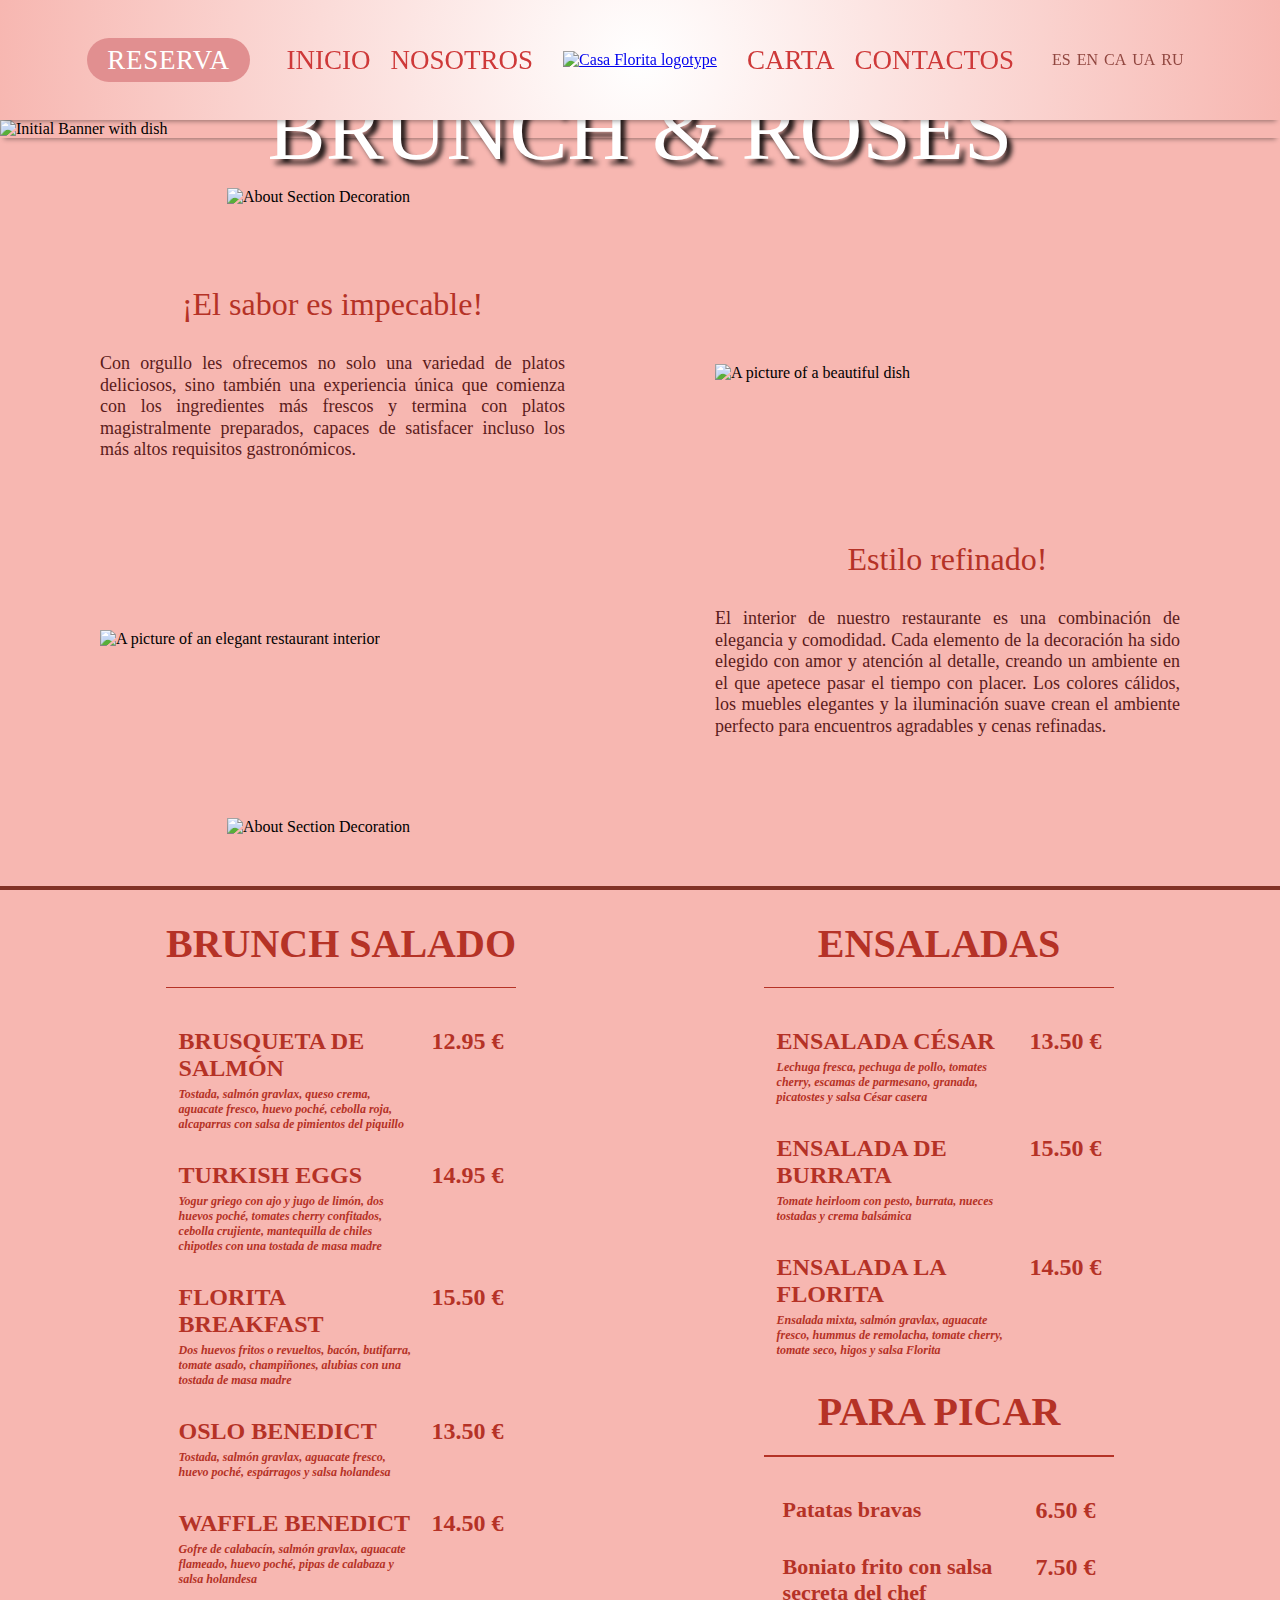
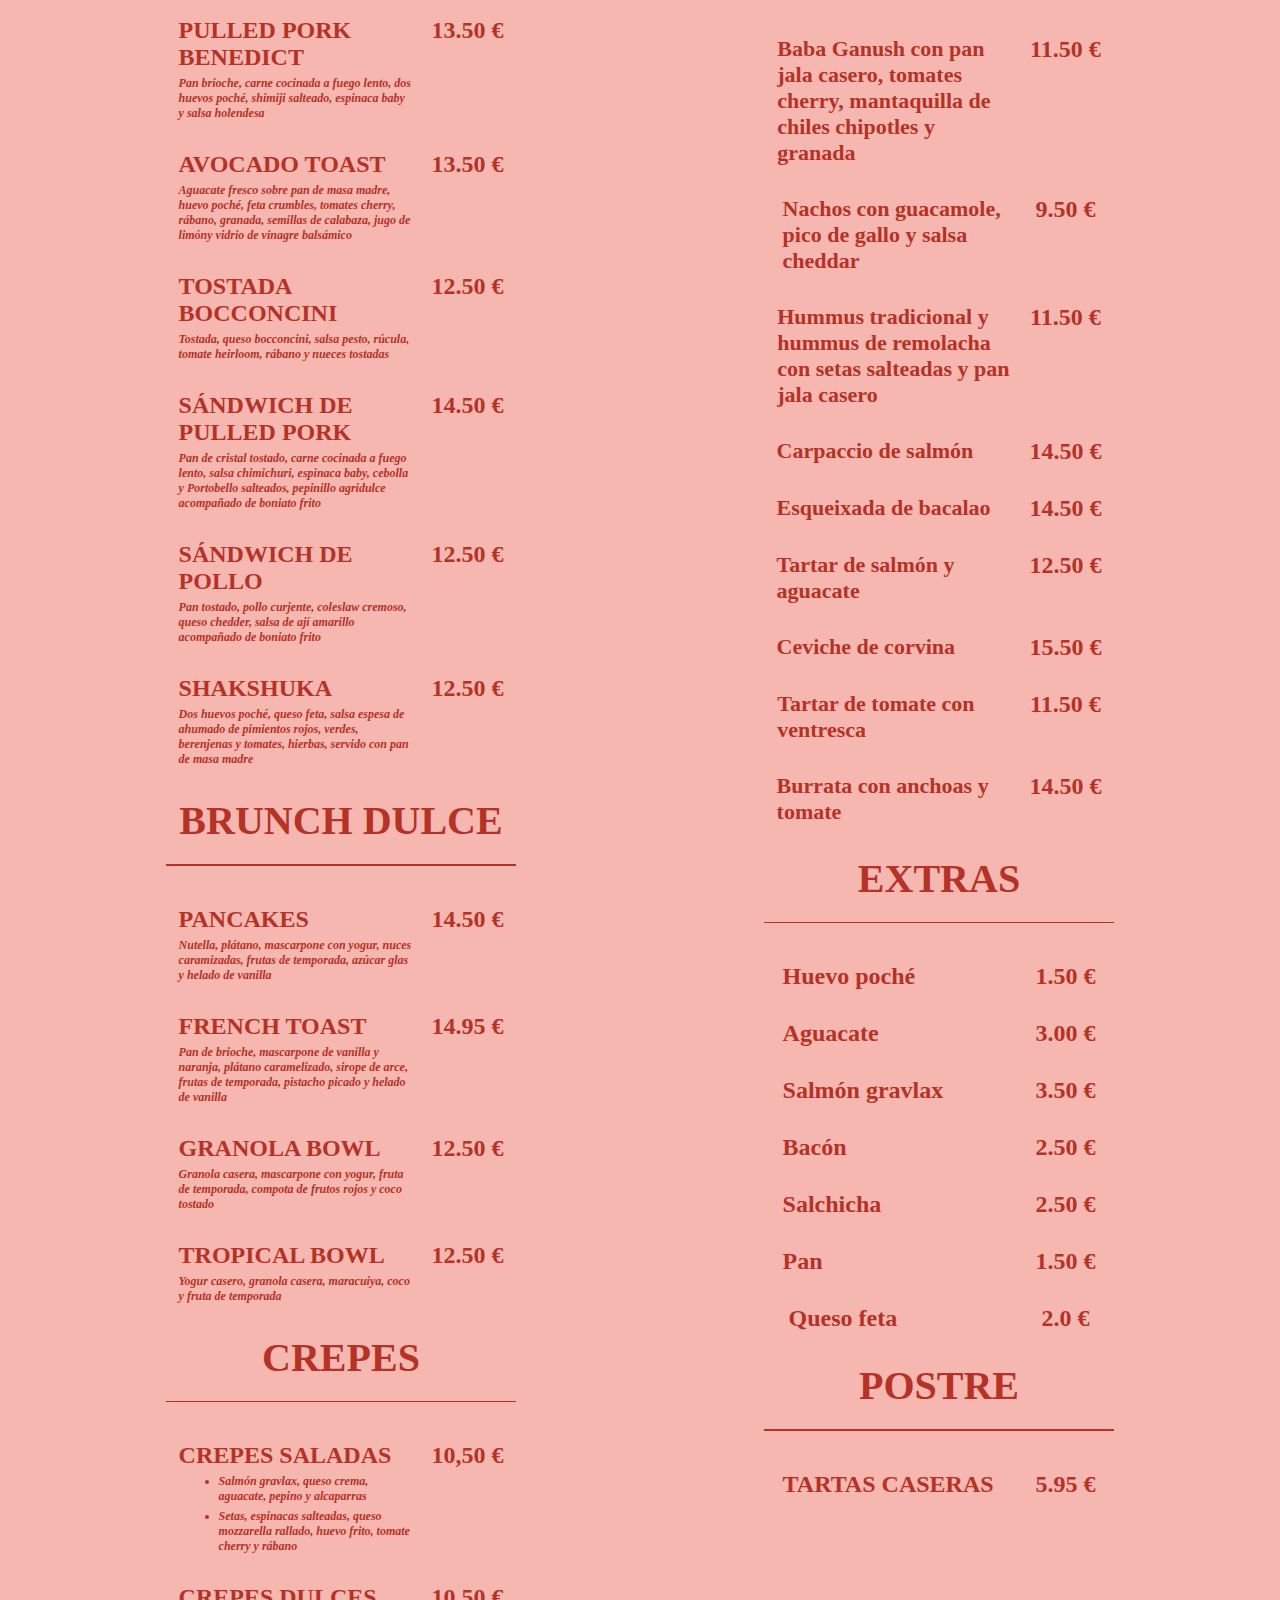
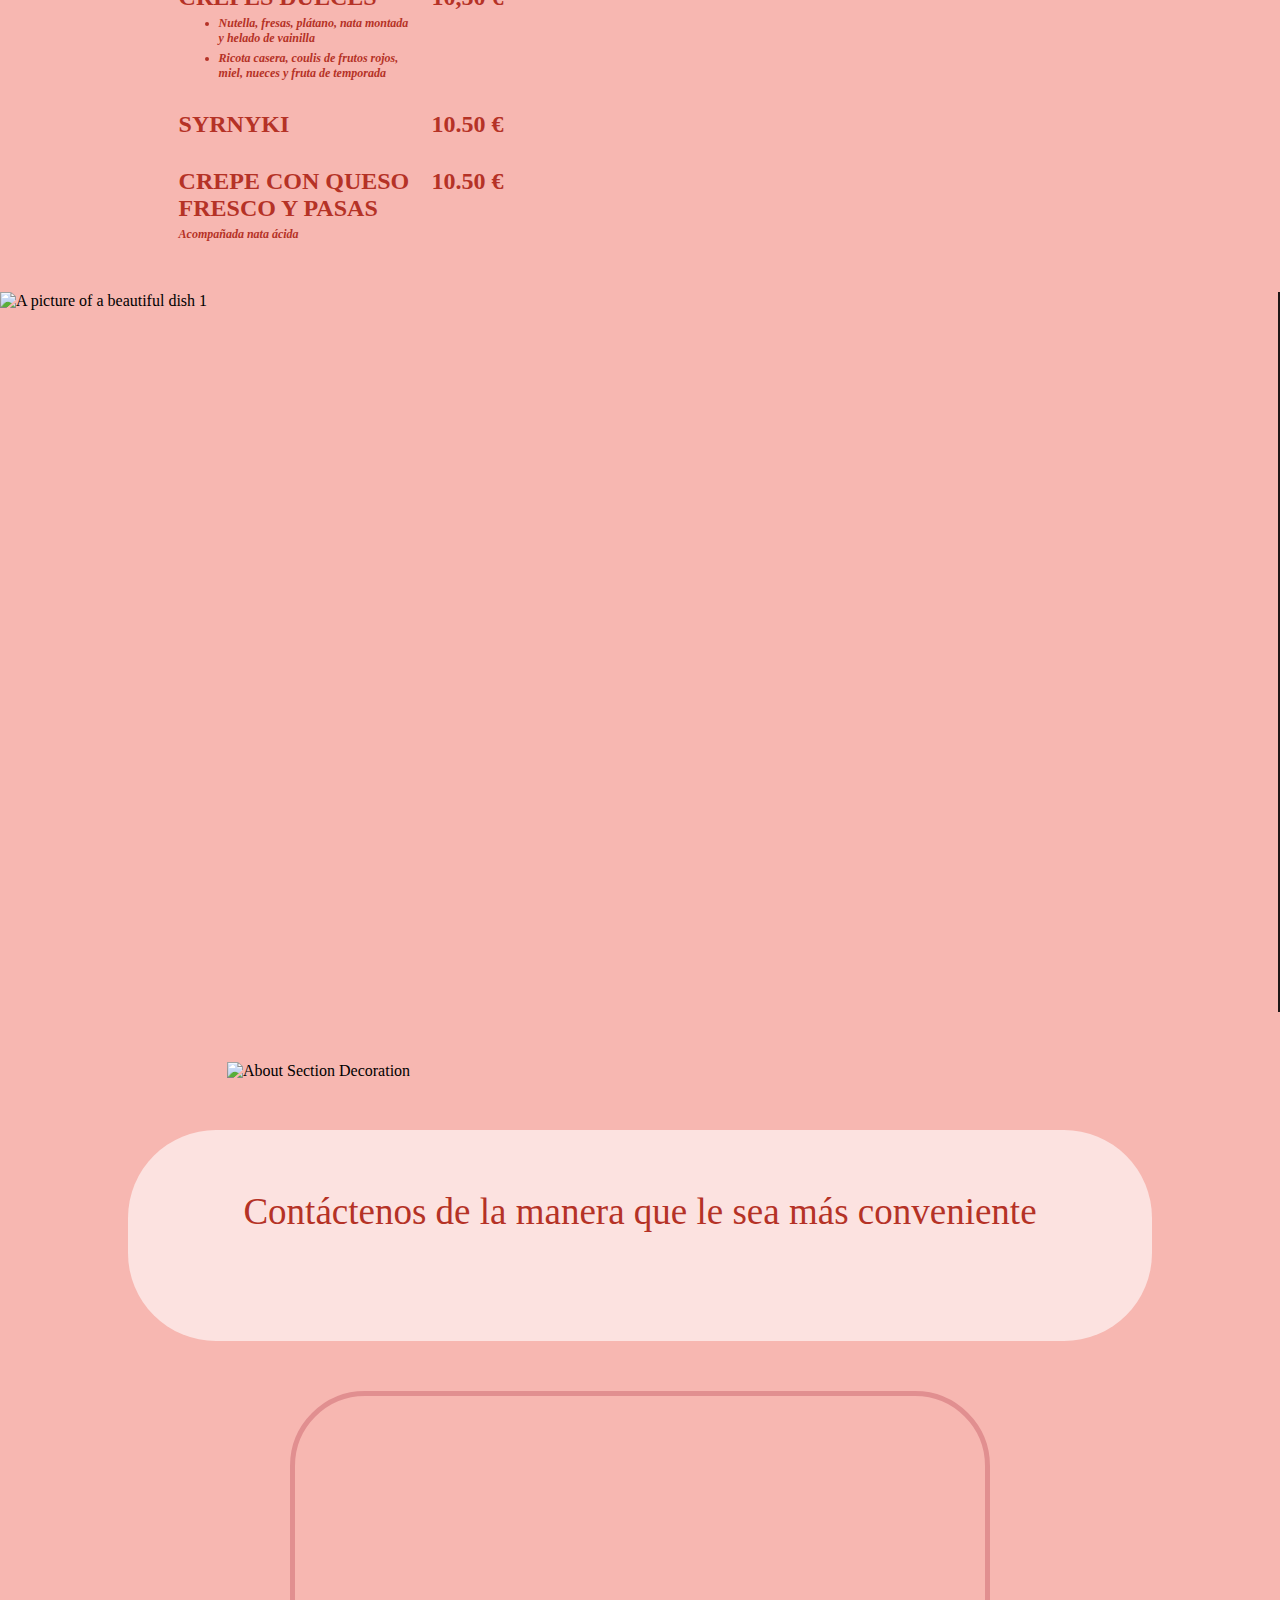
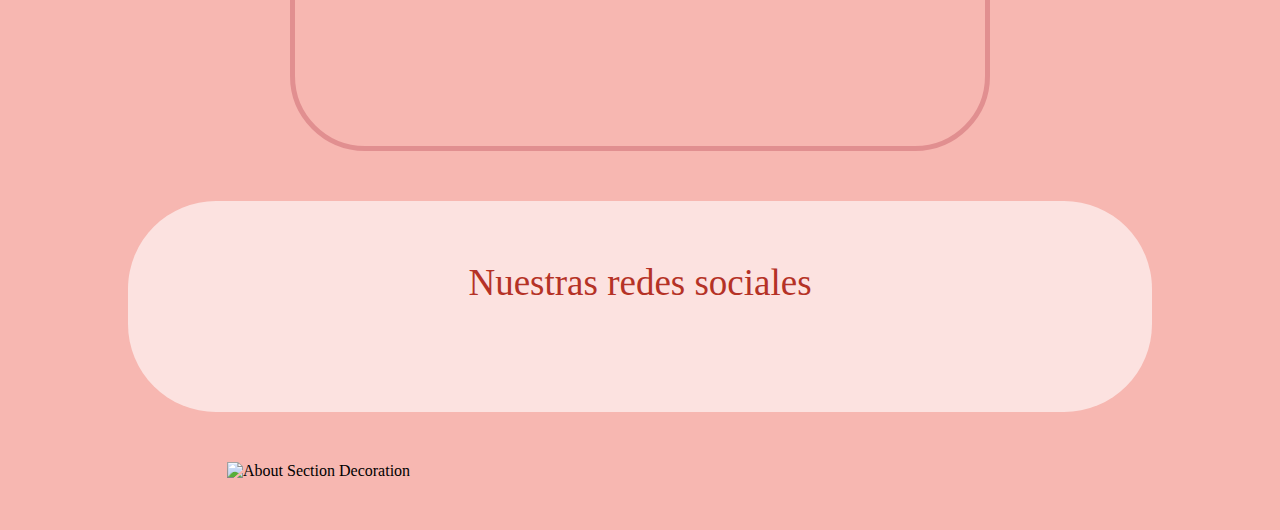
==== commit 4d4c32c5: "menu changed" ====
--- a/index.html
+++ b/index.html
@@ -139,14 +139,454 @@
         <section class="menuSection" id="menu">
             <div class="container">
                 <section class="menu_inner">
-                    <h3 id="menuTitle">CARTA</h3>
-                    <div class="menu_buttons">
-                        <a href="./assets/menu/Menu Español Casa Florita.pdf" download=""><button >Castellano</button></a>
-                        <a href="./assets/menu/Menu Català Casa Florita.pdf" download=""><button>Català</button></a>
-                        <a href="./assets/menu/Menu English Casa Florita.pdf" download=""><button>English</button></a>
-                        <a href="./assets/menu/Menu Ukrainian Casa Florita.pdf" download=""><button>Ukrainian</button></a>
-                        <a href="./assets/menu/Menu Russian Casa Florita.pdf" download=""><button>Russian</button></a>
-                    </div>
+
+                    <!-- /// -->
+                    <section class="brunchSection">
+                        <h3>BRUNCH SALADO</h3>
+
+                        <hr>
+                        <div class="dishes">
+                            <div class="dish">
+                                <div class="dishData">
+                                    <h4>BRUSQUETA DE SALMÓN</h4>
+                                    <p>Tostada, salmón gravlax, queso crema,
+                                        aguacate fresco, huevo poché, cebolla roja,
+                                        alcaparras con salsa de pimientos del piquillo</p>
+                                </div>
+                                <p>12.95 €</p>
+                            </div>
+
+                            <div class="dish">
+                                <div class="dishData">
+                                    <h4>TURKISH EGGS</h4>
+                                    <p>Yogur griego con ajo y jugo de limón,
+                                        dos huevos poché, tomates cherry confitados,
+                                        cebolla crujiente, mantequilla de chiles chipotles
+                                        con una tostada de masa madre </p>
+                                </div>
+                                <p>14.95 €</p>
+                            </div>
+
+                            <div class="dish">
+                                <div class="dishData">
+                                    <h4>FLORITA BREAKFAST</h4>
+                                    <p>Dos huevos fritos o revueltos, bacón, butifarra,
+                                        tomate asado, champiñones, alubias con una
+                                        tostada de masa madre</p>
+                                </div>
+                                <p>15.50 €</p>
+                            </div>
+
+                            <div class="dish">
+                                <div class="dishData">
+                                    <h4>OSLO BENEDICT</h4>
+                                    <p>Tostada, salmón gravlax, aguacate fresco,
+                                        huevo poché, espárragos y salsa holandesa</p>
+                                </div>
+                                <p>13.50 €</p>
+                            </div>
+
+                            <div class="dish">
+                                <div class="dishData">
+                                    <h4>WAFFLE BENEDICT</h4>
+                                    <p>Gofre de calabacín, salmón gravlax,
+                                        aguacate flameado, huevo poché,
+                                        pipas de calabaza y salsa holandesa</p>
+                                </div>
+                                <p>14.50 €</p>
+                            </div>
+
+                            <div class="dish">
+                                <div class="dishData">
+                                    <h4>PULLED PORK BENEDICT</h4>
+                                    <p>Pan brioche, carne cocinada a fuego lento,
+                                        dos huevos poché, shimiji salteado, espinaca baby
+                                        y salsa holendesa</p>
+                                </div>
+                                <p>13.50 €</p>
+                            </div>
+
+                            <div class="dish">
+                                <div class="dishData">
+                                    <h4>AVOCADO TOAST</h4>
+                                    <p>Aguacate fresco sobre pan de masa madre,
+                                        huevo poché, feta crumbles, tomates cherry,
+                                        rábano, granada, semillas de calabaza,
+                                        jugo de limóny vidrio de vinagre balsámico</p>
+                                </div>
+                                <p>13.50 €</p>
+                            </div>
+
+                            <div class="dish">
+                                <div class="dishData">
+                                    <h4>TOSTADA BOCCONCINI</h4>
+                                    <p>Tostada, queso bocconcini, salsa pesto, rúcula,
+                                        tomate heirloom, rábano y nueces tostadas </p>
+                                </div>
+                                <p>12.50 €</p>
+                            </div>
+
+                            <div class="dish">
+                                <div class="dishData">
+                                    <h4>SÁNDWICH DE PULLED PORK</h4>
+                                    <p>Pan de cristal tostado, carne cocinada a
+                                        fuego lento, salsa chimichuri, espinaca baby,
+                                        cebolla y Portobello salteados, pepinillo agridulce
+                                        acompañado de boniato frito</p>
+                                </div>
+                                <p>14.50 €</p>
+                            </div>
+
+                            <div class="dish">
+                                <div class="dishData">
+                                    <h4>SÁNDWICH DE POLLO</h4>
+                                    <p>Pan tostado, pollo curjente, coleslaw cremoso,
+                                        queso chedder, salsa de ají amarillo acompañado
+                                        de boniato frito</p>
+                                </div>
+                                <p>12.50 €</p>
+                            </div>
+
+                            <div class="dish">
+                                <div class="dishData">
+                                    <h4>SHAKSHUKA</h4>
+                                    <p>Dos huevos poché, queso feta, salsa espesa
+                                        de ahumado de pimientos rojos, verdes,
+                                        berenjenas y tomates, hierbas, servido
+                                        con pan de masa madre</p>
+                                </div>
+                                <p>12.50 €</p>
+                            </div>
+                        </div>
+                    </section>
+
+                    <!-- /// -->
+                    <section class="brunchSection">
+                        <h3>BRUNCH DULCE</h3>
+                        <hr>
+                        <div class="dishes">
+
+                            <div class="dish">
+                                <div class="dishData">
+                                    <h4>PANCAKES</h4>
+                                    <p>Nutella, plátano, mascarpone con yogur, nuces
+                                        caramizadas, frutas de temporada, azúcar glas y
+                                        helado de vanilla</p>
+                                </div>
+                                <p>14.50 €</p>
+                            </div>
+
+                            <div class="dish">
+                                <div class="dishData">
+                                    <h4>FRENCH TOAST</h4>
+                                    <p>Pan de brioche, mascarpone de vanilla y naranja,
+                                        plátano caramelizado, sirope de arce, frutas
+                                        de temporada, pistacho picado y helado de vanilla </p>
+                                </div>
+                                <p>14.95 €</p>
+                            </div>
+
+                            <div class="dish">
+                                <div class="dishData">
+                                    <h4>GRANOLA BOWL</h4>
+                                    <p>Granola casera, mascarpone con yogur, fruta
+                                        de temporada, compota de frutos rojos y
+                                        coco tostado</p>
+                                </div>
+                                <p>12.50 €</p>
+                            </div>
+
+                            <div class="dish">
+                                <div class="dishData">
+                                    <h4>TROPICAL BOWL</h4>
+                                    <p>Yogur casero, granola casera, maracuiya, coco
+                                        y fruta de temporada</p>
+                                </div>
+                                <p>12.50 €</p>
+                            </div>
+                        </div>
+                    </section>
+
+                    <!-- /// -->
+                    <section class="brunchSection">
+                        <h3>CREPES</h3>
+                        <hr>
+                        <div class="dishes">
+
+                            <div class="dish">
+                                <div class="dishData">
+                                    <h4>CREPES SALADAS</h4>
+                                    <ul>
+                                        <li>
+                                            Salmón gravlax, queso crema, aguacate,
+                                            pepino y alcaparras
+                                        </li>
+                                        <li>
+                                            Setas, espinacas salteadas, queso mozzarella rallado,
+                                            huevo frito, tomate cherry y rábano
+                                        </li>
+                                        
+                                    </ul>
+                                </div>
+                                <p>10,50 €</p>
+                            </div>
+
+                            <div class="dish">
+                                <div class="dishData">
+                                    <h4>CREPES DULCES</h4>
+                                    <ul>
+                                        <li>
+                                            Nutella, fresas, plátano, nata montada y helado
+                                            de vainilla 
+                                        </li>
+                                        <li>
+                                            Ricota casera, coulis de frutos rojos, miel, nueces
+                                            y fruta de temporada
+                                        </li>
+                                        
+                                    </ul>
+                                </div>
+                                <p>10,50 €</p>
+                            </div>
+
+                            <div class="dish">
+                                <div class="dishData">
+                                    <h4>SYRNYKI</h4>
+                                    
+                                </div>
+                                <p>10.50 €</p>
+                            </div>
+
+                            <div class="dish">
+                                <div class="dishData">
+                                    <h4>CREPE CON QUESO FRESCO Y PASAS</h4>
+                                    <p>Acompañada nata ácida</p>
+                                </div>
+                                <p>10.50 €</p>
+                            </div>
+
+                        </div>
+                    </section>
+
+                    <!-- /// -->
+                    <section class="brunchSection">                      
+                        <h3>ENSALADAS</h3>
+                        <hr>
+                        <div class="dishes">
+
+                            <div class="dish">
+                                <div class="dishData">
+                                    <h4>ENSALADA CÉSAR</h4>
+                                    <p>Lechuga fresca, pechuga de pollo, tomates cherry,
+                                        escamas de parmesano, granada, picatostes
+                                        y salsa César casera</p>
+                                </div>
+                                <p>13.50 €</p>
+                            </div>
+
+                            <div class="dish">
+                                <div class="dishData">
+                                    <h4>ENSALADA DE BURRATA</h4>
+                                    <p>Tomate heirloom con pesto, burrata, nueces
+                                        tostadas y crema balsámica</p>
+                                </div>
+                                <p>15.50 €</p>
+                            </div>
+
+                            <div class="dish">
+                                <div class="dishData">
+                                    <h4>ENSALADA LA FLORITA</h4>
+                                    <p>Ensalada mixta, salmón gravlax, aguacate fresco,
+                                        hummus de remolacha, tomate cherry, tomate seco,
+                                        higos y salsa Florita</p>
+                                </div>
+                                <p>14.50 €</p>
+                            </div>
+                        </div>
+                    </section>
+
+                    <!-- /// -->
+                    <section class="brunchSection smaller">
+                        <h3>PARA PICAR</h3>
+                        <hr>
+                        <div class="dishes">
+
+                            <div class="dish">
+                                <div class="dishData">
+                                    <h4>Patatas bravas</h4>
+                                    
+                                </div>
+                                <p>6.50 €</p>
+                            </div>
+
+                            <div class="dish">
+                                <div class="dishData">
+                                    <h4>Boniato frito con salsa secreta
+                                        del chef</h4>
+                                    
+                                </div>
+                                <p>7.50 €</p>
+                            </div>
+
+                            <div class="dish">
+                                <div class="dishData">
+                                    <h4>Baba Ganush con pan jala casero,
+                                        tomates cherry, mantaquilla de
+                                        chiles chipotles y granada</h4>
+                                    
+                                </div>
+                                <p>11.50 €</p>
+                            </div>
+
+                            <div class="dish">
+                                <div class="dishData">
+                                    <h4>Nachos con guacamole, pico de
+                                        gallo y salsa cheddar</h4>
+                                    
+                                </div>
+                                <p>9.50 €</p>
+                            </div>
+
+                            <div class="dish">
+                                <div class="dishData">
+                                    <h4>Hummus tradicional y hummus
+                                        de remolacha con setas salteadas
+                                        y pan jala casero</h4>
+                                    
+                                </div>
+                                <p>11.50 €</p>
+                            </div>
+
+                            <div class="dish">
+                                <div class="dishData">
+                                    <h4>Carpaccio de salmón</h4>
+                                    
+                                </div>
+                                <p>14.50 €</p>
+                            </div>
+
+                            <div class="dish">
+                                <div class="dishData">
+                                    <h4>Esqueixada de bacalao</h4>
+                                    
+                                </div>
+                                <p>14.50 €</p>
+                            </div>
+
+                            <div class="dish">
+                                <div class="dishData">
+                                    <h4>Tartar de salmón y aguacate</h4>
+                                    
+                                </div>
+                                <p>12.50 €</p>
+                            </div>
+
+                            <div class="dish">
+                                <div class="dishData">
+                                    <h4>Ceviche de corvina</h4>
+                                    
+                                </div>
+                                <p>15.50 €</p>
+                            </div>
+
+                            <div class="dish">
+                                <div class="dishData">
+                                    <h4>Tartar de tomate con ventresca</h4>
+                                    
+                                </div>
+                                <p>11.50 €</p>
+                            </div>
+
+                            <div class="dish">
+                                <div class="dishData">
+                                    <h4>Burrata con anchoas y tomate</h4>
+                                    
+                                </div>
+                                <p>14.50 €</p>
+                            </div>
+
+                        </div>
+                    </section>
+
+                    <!-- /// -->
+                    <section class="brunchSection">
+                        <h3>EXTRAS</h3>
+                        <hr>
+                        <div class="dishes">
+
+                            <div class="dish">
+                                <div class="dishData">
+                                    <h4>Huevo poché</h4>
+                                    
+                                </div>
+                                <p>1.50 €</p>
+                            </div>
+
+                            <div class="dish">
+                                <div class="dishData">
+                                    <h4>Aguacate</h4>
+                                    
+                                </div>
+                                <p>3.00 €</p>
+                            </div>
+
+                            <div class="dish">
+                                <div class="dishData">
+                                    <h4>Salmón gravlax</h4>
+                                    
+                                </div>
+                                <p>3.50 €</p>
+                            </div>
+
+                            <div class="dish">
+                                <div class="dishData">
+                                    <h4>Bacón</h4>
+                                    
+                                </div>
+                                <p>2.50 €</p>
+                            </div>
+
+                            <div class="dish">
+                                <div class="dishData">
+                                    <h4>Salchicha</h4>
+                                    
+                                </div>
+                                <p>2.50 €</p>
+                            </div>
+
+                            <div class="dish">
+                                <div class="dishData">
+                                    <h4>Pan</h4>
+                                    
+                                </div>
+                                <p>1.50 €</p>
+                            </div>
+
+                            <div class="dish">
+                                <div class="dishData">
+                                    <h4>Queso feta</h4>
+                                    
+                                </div>
+                                <p>2.0 €</p>
+                            </div>
+                        </div>
+                    </section>   
+                    
+                    <!-- /// -->
+                    <section class="brunchSection">
+                        <h3>POSTRE</h3>
+                        <hr>
+                        <div class="dishes">
+                            <div class="dish">
+                                <div class="dishData">
+                                    <h4>TARTAS CASERAS</h4>
+                                    
+                                </div>
+                                <p>5.95 €</p>
+                            </div>
+                        </div>
+                    </section>                    
+
                 </section>
             </div>
         </section>
--- a/css/styles.css
+++ b/css/styles.css
@@ -1,3 +1,4 @@
+@charset "UTF-8";
 @font-face {
   font-family: Gerislan;
   src: url("../assets/fonts/Gerislan.woff2") format("woff2");
@@ -444,7 +445,7 @@
   object-fit: cover;
 }
 main .menuSection {
-  background-image: url("../images/menuBackground.webp");
+  background-image: url("../images/carta_small_background.webp");
   background-size: cover;
   background-position: 50% 100%;
   background-repeat: no-repeat;
@@ -453,42 +454,82 @@
 }
 main .menuSection .menu_inner {
   padding-bottom: 50px;
-}
-main .menuSection .menu_inner h3 {
-  font-size: 90px;
-  font-family: "Gerislan";
-  font-weight: 400;
-  color: #CE3939;
+  column-count: 2;
+  column-gap: 16px;
+  gap: 16px;
+}
+main .menuSection .menu_inner .brunchSection {
+  cursor: default;
+  break-inside: avoid;
+  box-sizing: border-box;
+  display: flex;
+  flex-direction: column;
+}
+main .menuSection .menu_inner .brunchSection h3 {
+  color: #B53226;
+  font-size: 40px;
+  font-family: "Gerislan";
+  font-weight: bold;
   text-align: center;
-  padding-top: 50px;
-  cursor: default;
-}
-main .menuSection .menu_inner .menu_buttons {
+  margin-top: 30px;
+}
+main .menuSection .menu_inner .brunchSection hr {
+  border: none; /* Убираем стандартное оформление */
+  height: 1.5px; /* Толщина линии */
+  background-color: #B53226; /* Цвет линии */
+  margin: 20px auto; /* Отступы сверху и снизу */
+  width: 60%;
+  box-sizing: border-box;
+}
+main .menuSection .menu_inner .brunchSection .dishes {
+  margin-top: 20px;
   display: flex;
   flex-direction: column;
-  align-items: center;
   justify-content: center;
   row-gap: 30px;
-  margin-top: 40px;
-}
-main .menuSection .menu_inner .menu_buttons button {
-  width: 500px;
-  font-size: 55px;
-  font-family: "Gerislan";
-  font-weight: 400;
-  padding: 10px 20px;
-  background-color: #E18F90;
-  border-radius: 54px;
-  border-color: #E18F90;
-  border-width: 0px;
-  cursor: pointer;
-  color: white;
-}
-main .menuSection .menu_inner .menu_buttons button:hover {
-  scale: 1.02;
-}
-main .menuSection .menu_inner .menu_buttons button:active {
-  scale: 0.99;
+}
+main .menuSection .menu_inner .brunchSection .dishes .dish {
+  column-gap: 20px;
+  display: flex;
+  justify-content: center;
+}
+main .menuSection .menu_inner .brunchSection .dishes .dish .dishData {
+  width: 40%;
+}
+main .menuSection .menu_inner .brunchSection .dishes .dish .dishData h4 {
+  color: #B53226;
+  font-size: 24px;
+  font-family: "Gerislan";
+  font-weight: bold;
+}
+main .menuSection .menu_inner .brunchSection .dishes .dish .dishData p {
+  margin-top: 5px;
+  color: #B53226;
+  font-size: 12px;
+  font-family: "Gerislan";
+  font-style: italic;
+}
+main .menuSection .menu_inner .brunchSection .dishes .dish .dishData ul {
+  margin: 0;
+}
+main .menuSection .menu_inner .brunchSection .dishes .dish .dishData ul li {
+  color: #B53226;
+  font-size: 12px;
+  font-family: "Gerislan";
+  font-style: italic;
+  margin-top: 5px;
+  font-weight: bold;
+}
+main .menuSection .menu_inner .brunchSection .dishes .dish p {
+  color: #B53226;
+  font-size: 24px;
+  font-family: "Gerislan";
+  font-weight: bold;
+}
+main .menuSection .menu_inner .smaller .dishes .dish .dishData h4 {
+  font-size: 22px;
+  font-family: "Gerislan";
+  font-weight: bold;
 }
 main .slider {
   width: 100%;
@@ -919,17 +960,8 @@
     font-size: 15px;
     margin-top: 15px;
   }
-  main .menuSection .menu_inner h3 {
-    font-size: 60px;
-    padding-top: 30px;
-  }
-  main .menuSection .menu_inner .menu_buttons {
-    margin-top: 10px;
-    row-gap: 10px;
-  }
-  main .menuSection .menu_inner .menu_buttons button {
-    font-size: 30px;
-    width: 300px;
+  main .menuSection .menu_inner {
+    column-count: 1;
   }
   main .contactsSection .contacts_inner .social h4 {
     font-size: 20px;
@@ -1019,20 +1051,23 @@
   main .menuSection {
     background-image: url("../images/carta_small_background.webp");
   }
-  main .menuSection .menu_inner {
-    padding-bottom: 50px;
-  }
-  main .menuSection .menu_inner h3 {
-    font-size: 70px;
-    padding-top: 20px;
-  }
-  main .menuSection .menu_inner .menu_buttons {
-    margin-top: 15px;
-    row-gap: 15px;
-  }
-  main .menuSection .menu_inner .menu_buttons button {
-    font-size: 30px;
-    width: 300px;
+  main .menuSection .menu_inner .brunchSection h3 {
+    font-size: 35px;
+  }
+  main .menuSection .menu_inner .brunchSection .dishes .dish {
+    column-gap: 40px;
+  }
+  main .menuSection .menu_inner .brunchSection .dishes .dish .dishData {
+    width: 60%;
+  }
+  main .menuSection .menu_inner .brunchSection .dishes .dish .dishData h4 {
+    font-size: 20px;
+  }
+  main .menuSection .menu_inner .brunchSection .dishes .dish .dishData p {
+    font-size: 12px;
+  }
+  main .menuSection .menu_inner .brunchSection .dishes .dish p {
+    font-size: 20px;
   }
   main .contactsSection .contacts_inner .upper_decoration {
     padding-top: 20px;
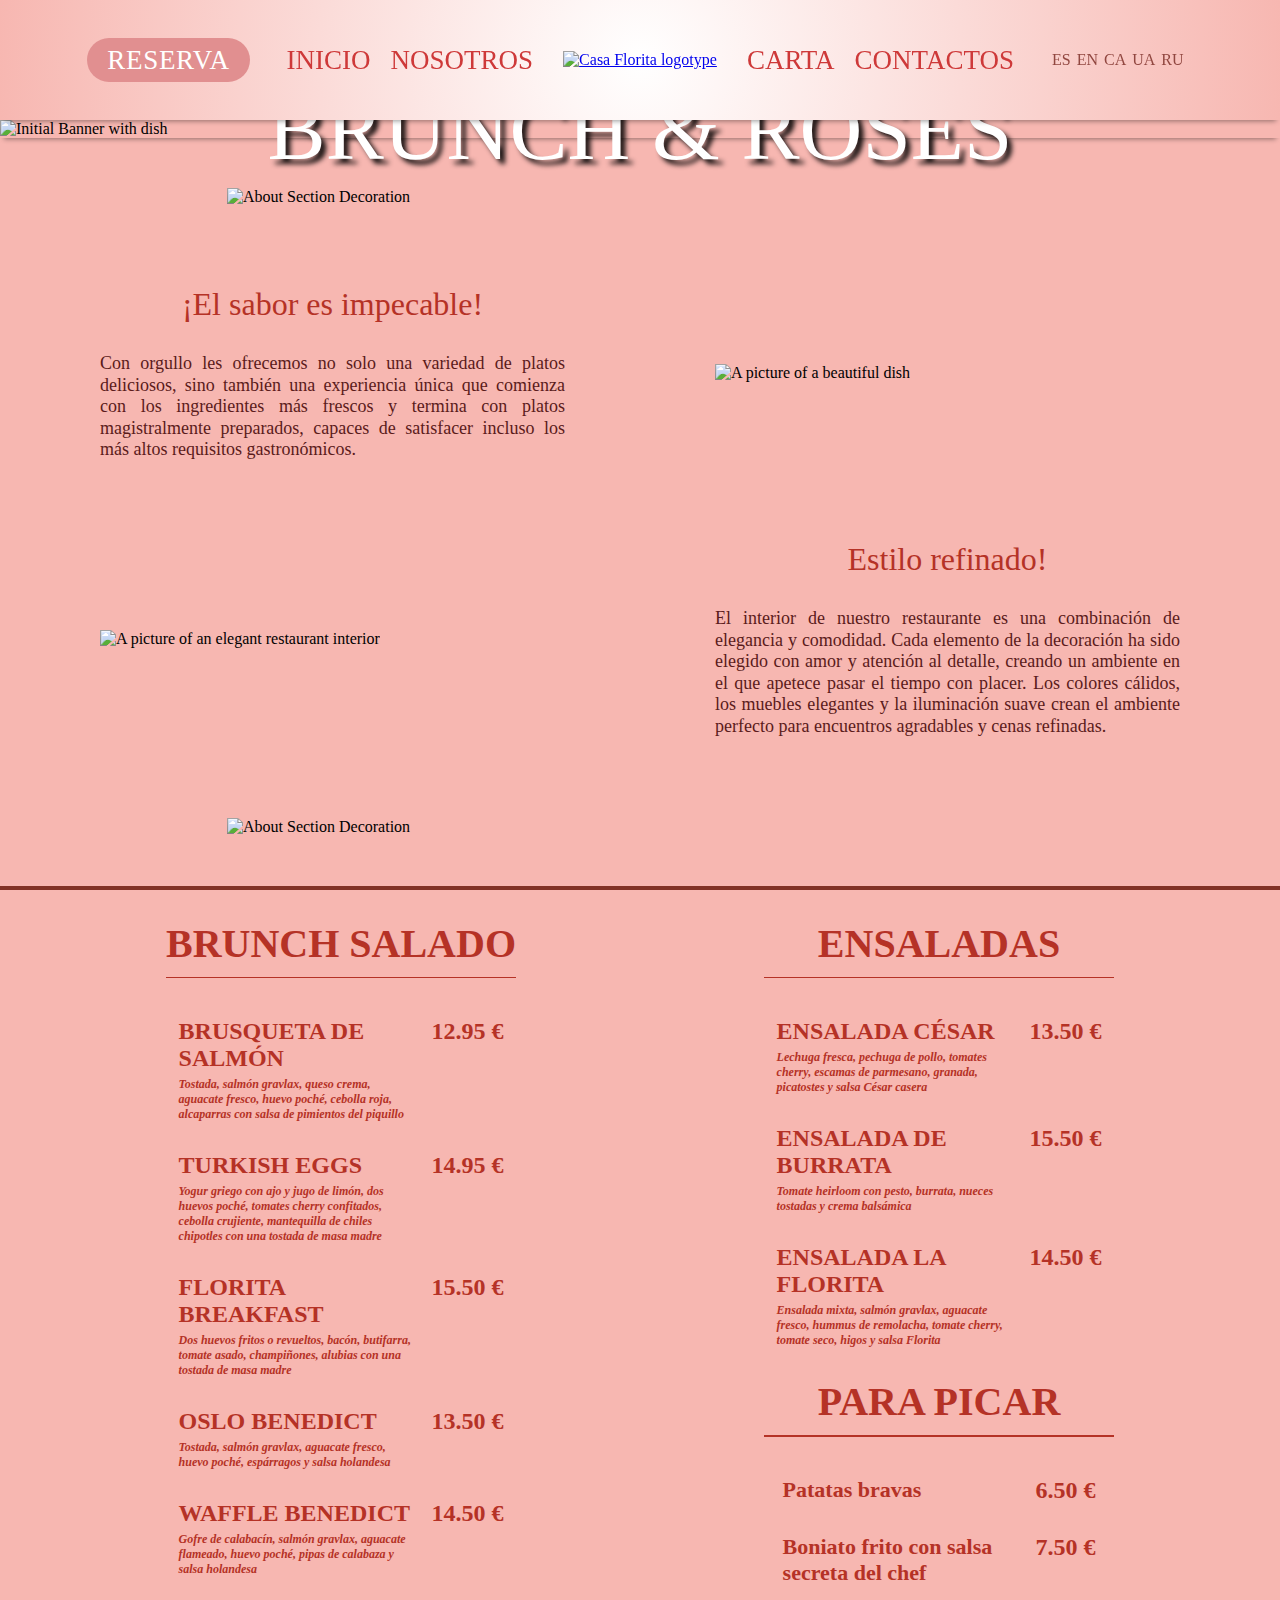
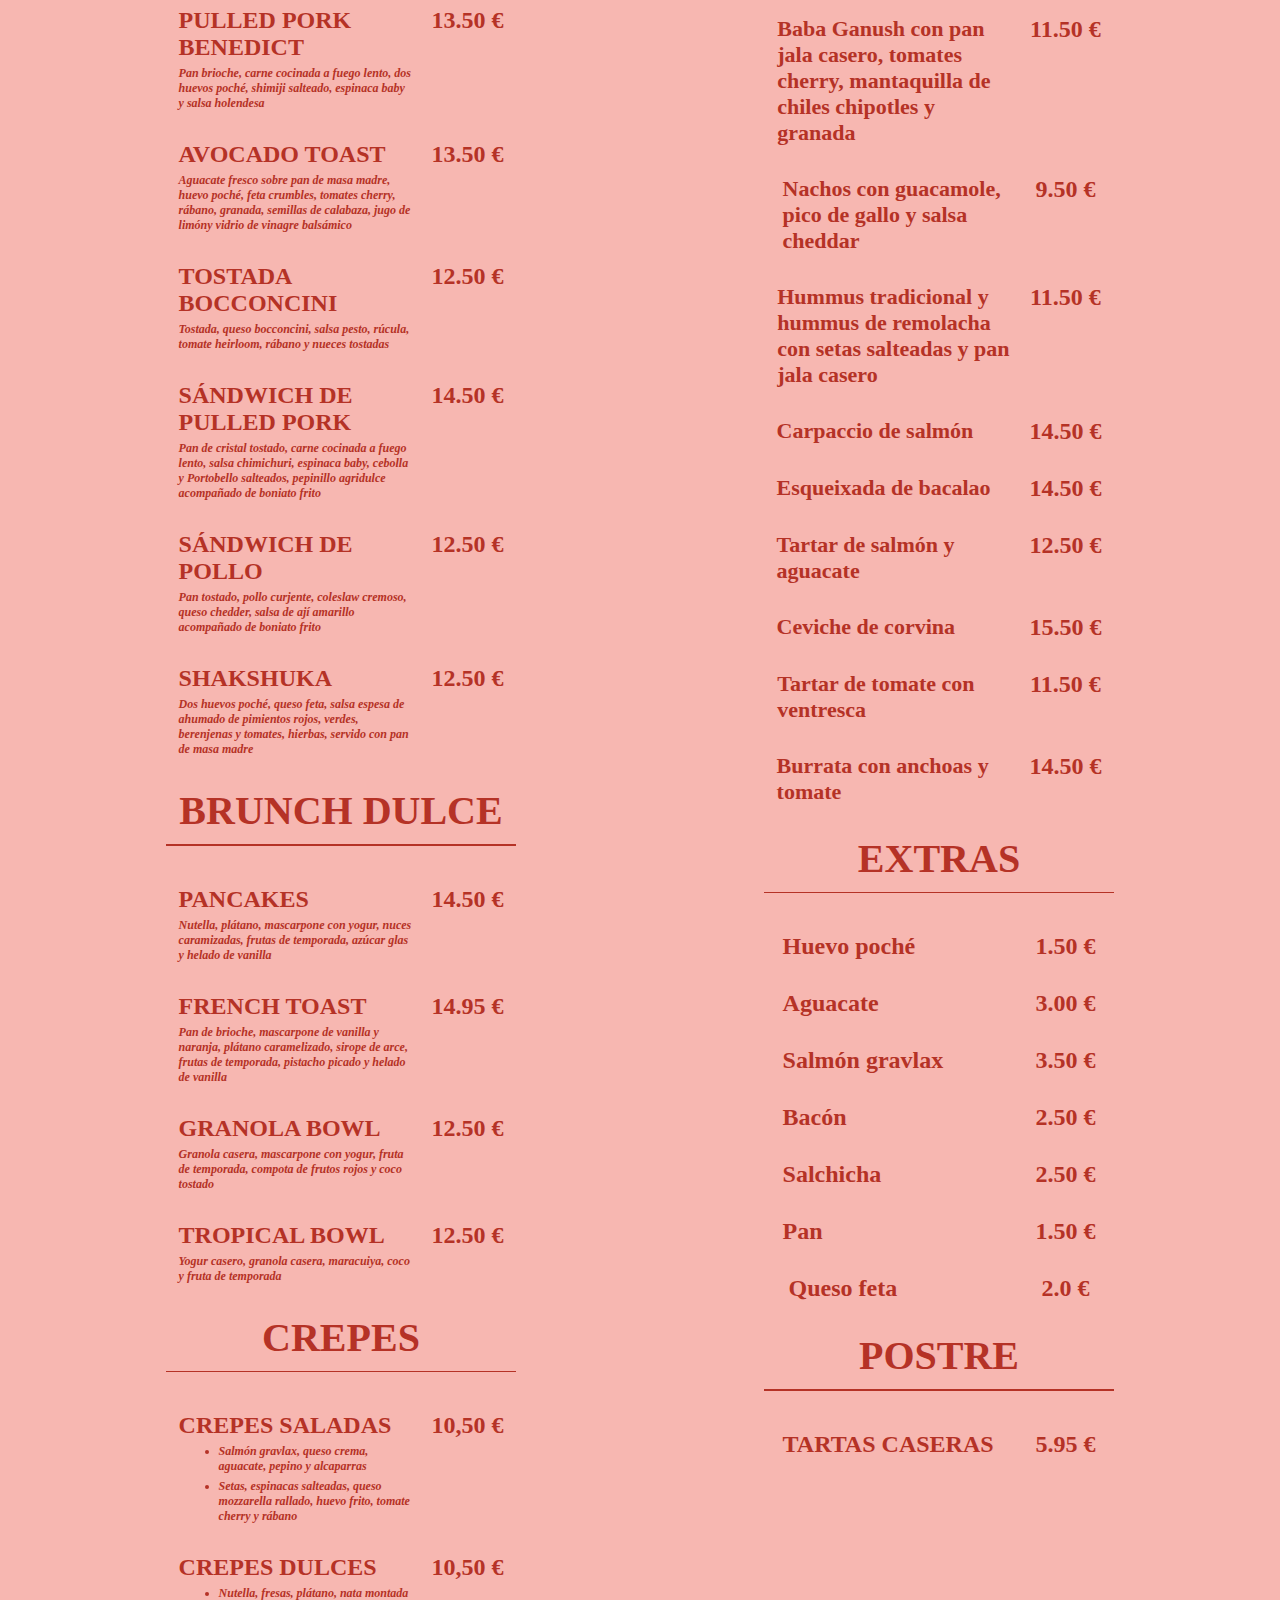
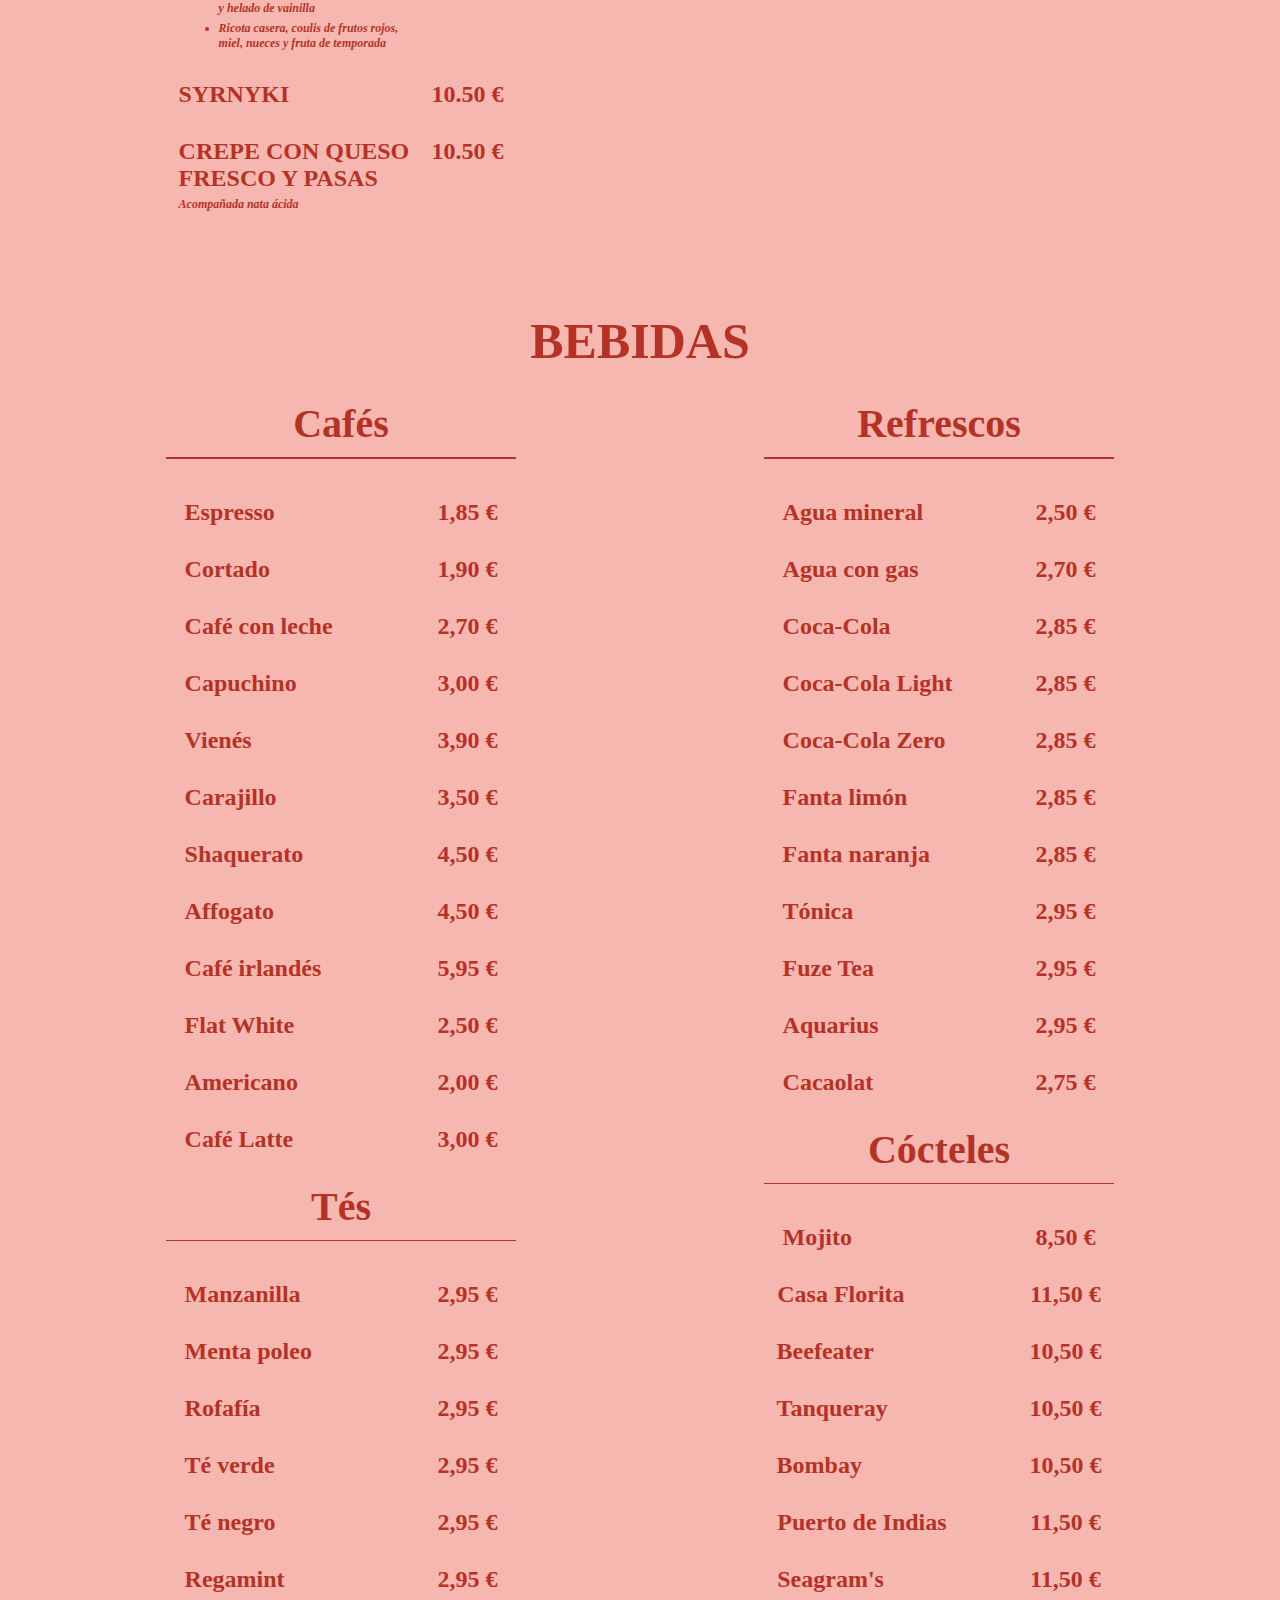
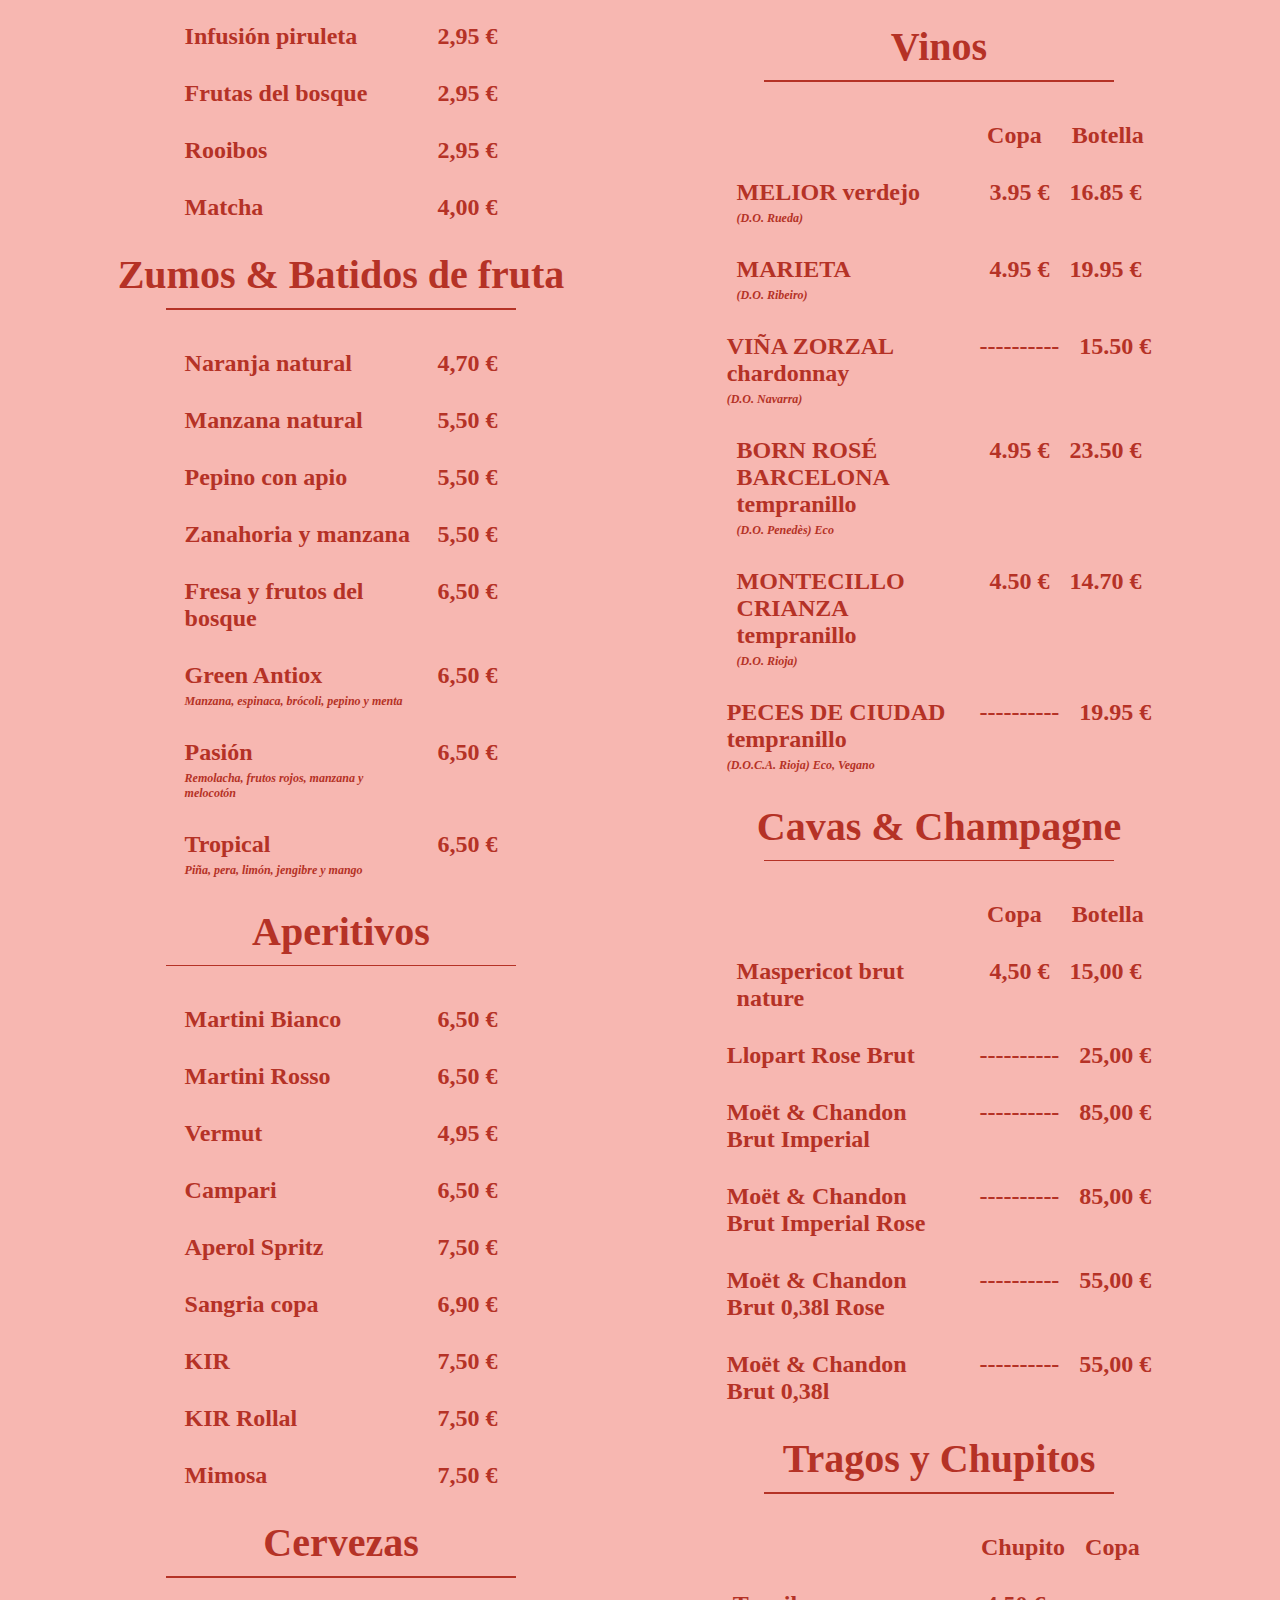
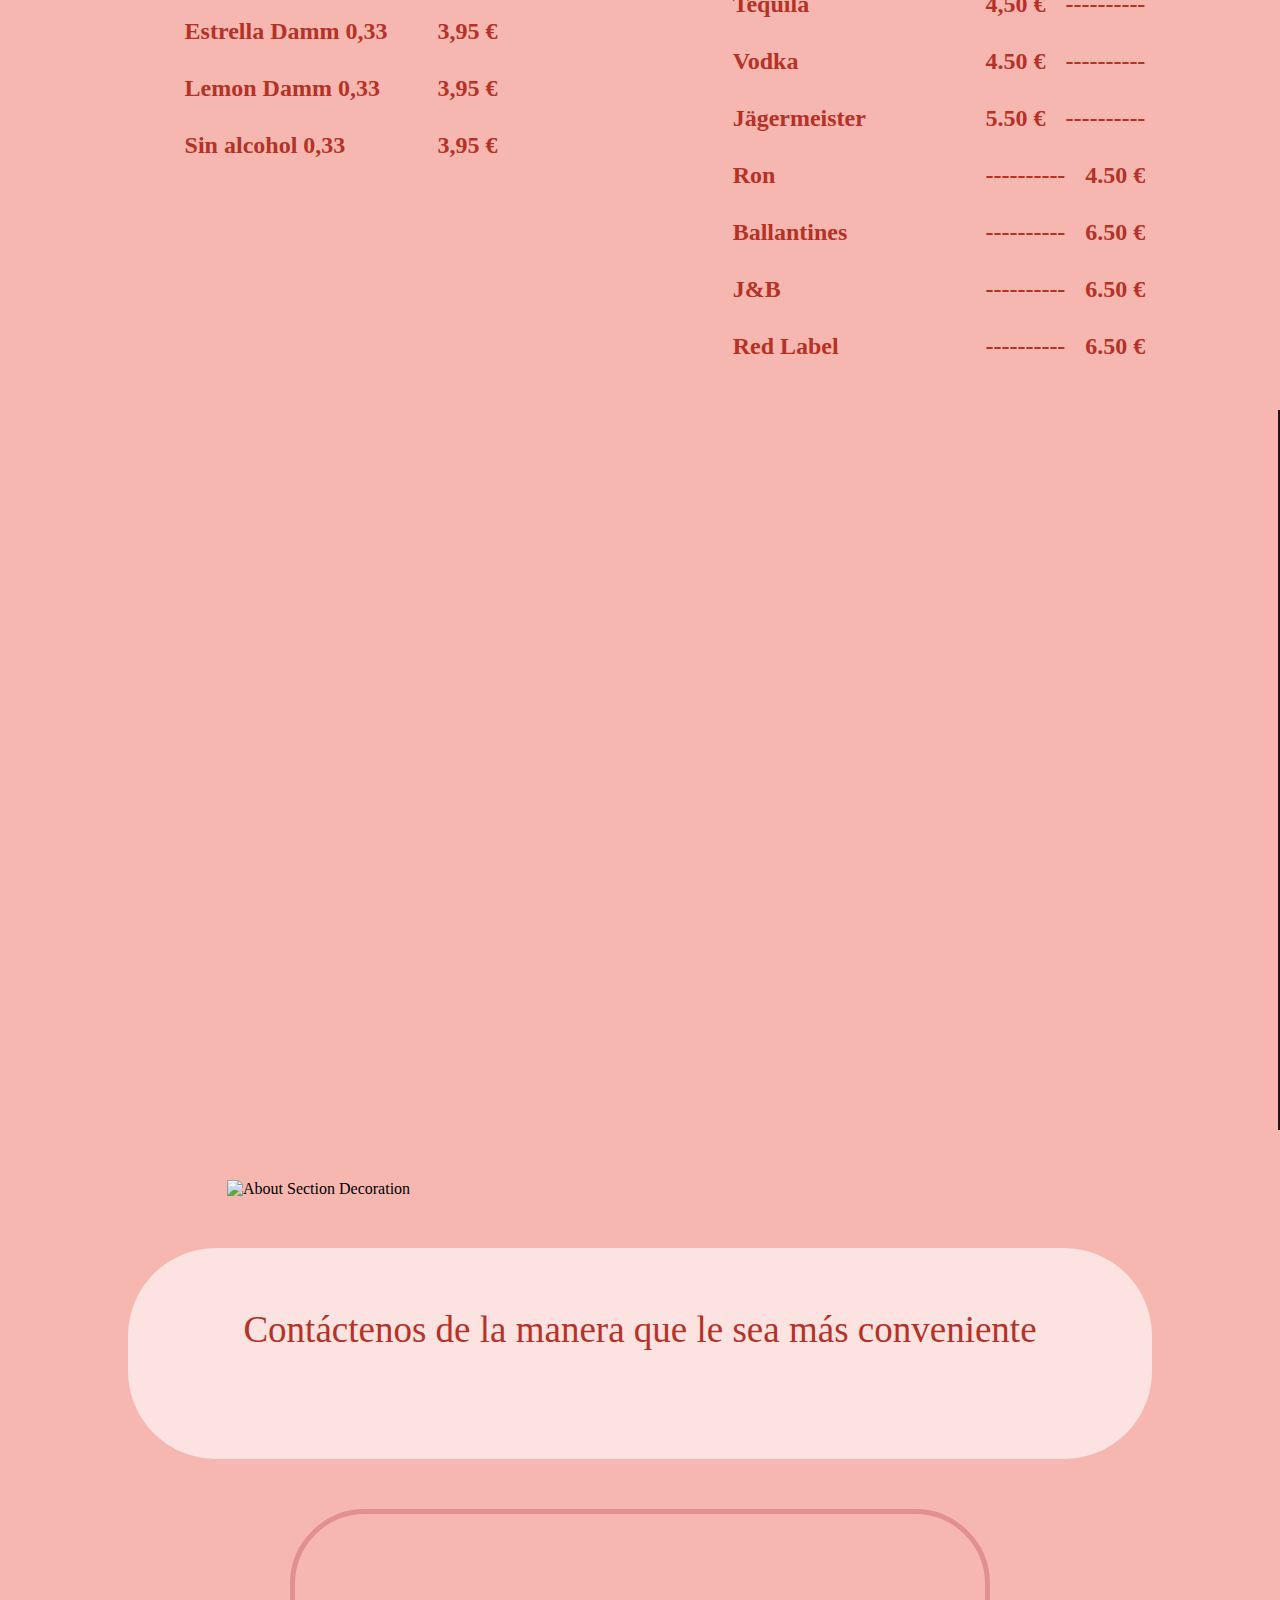
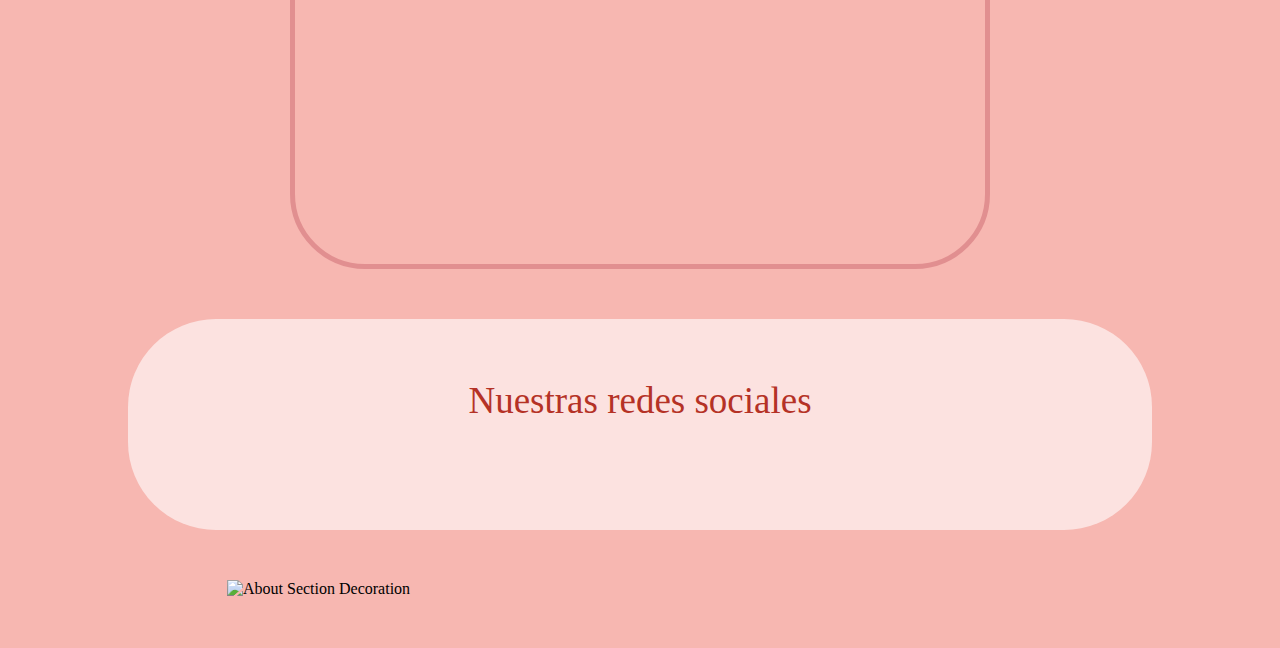
==== commit 4ac7d300: "menu has changed" ====
--- a/index.html
+++ b/index.html
@@ -65,6 +65,15 @@
                         <a href="#main"><li id="smallNavInicio">INICIO</li></a>
                         <a href="#about"><li id="smallNavAbout">NOSOTROS</li></a>
                         <a href="#menu"><li id="smallNavMenu">CARTA</li></a>
+                        <ul class="menuLinks">
+                            <a href="#brunchSalado"> <li>BRUNCH SALADO</li></a>
+                            <a href="#brunchDulce"><li>BRUNCH DULCE</li></a>
+                            <a href="#paraPicar"><li>PARA PICAR</li></a>
+                            <a href="#crepes"><li>CREPES</li></a>
+                            <a href="#ensaladas"><li>ENSALADAS</li></a>
+                            <a href="#postre"><li>POSTRE</li></a>
+                            <a href="#bebidas"><li>BEBIDAS</li></a>
+                        </ul>
                         <a href="#contacts"><li id="smallNavContacts">CONTACTOS</li></a>
                     </ul>
 
@@ -140,8 +149,8 @@
             <div class="container">
                 <section class="menu_inner">
 
-                    <!-- /// -->
-                    <section class="brunchSection">
+                    <!-- /// BRUNCH SALADO -->
+                    <section id="brunchSalado" class="brunchSection">
                         <h3>BRUNCH SALADO</h3>
 
                         <hr>
@@ -260,8 +269,8 @@
                         </div>
                     </section>
 
-                    <!-- /// -->
-                    <section class="brunchSection">
+                    <!-- /// BRUNCH DULCE -->
+                    <section id="brunchDulce" class="brunchSection">
                         <h3>BRUNCH DULCE</h3>
                         <hr>
                         <div class="dishes">
@@ -307,8 +316,8 @@
                         </div>
                     </section>
 
-                    <!-- /// -->
-                    <section class="brunchSection">
+                    <!-- /// CREPES -->
+                    <section id="crepes" class="brunchSection">
                         <h3>CREPES</h3>
                         <hr>
                         <div class="dishes">
@@ -368,8 +377,8 @@
                         </div>
                     </section>
 
-                    <!-- /// -->
-                    <section class="brunchSection">                      
+                    <!-- /// ENSALADAS -->
+                    <section id="ensaladas" class="brunchSection">                      
                         <h3>ENSALADAS</h3>
                         <hr>
                         <div class="dishes">
@@ -405,8 +414,8 @@
                         </div>
                     </section>
 
-                    <!-- /// -->
-                    <section class="brunchSection smaller">
+                    <!-- /// PARA PICAR -->
+                    <section id="paraPicar" class="brunchSection smaller">
                         <h3>PARA PICAR</h3>
                         <hr>
                         <div class="dishes">
@@ -508,7 +517,7 @@
                         </div>
                     </section>
 
-                    <!-- /// -->
+                    <!-- /// EXTRAS -->
                     <section class="brunchSection">
                         <h3>EXTRAS</h3>
                         <hr>
@@ -572,20 +581,786 @@
                         </div>
                     </section>   
                     
-                    <!-- /// -->
+                    <!-- /// POSTRE -->
+                    <section id="postre" class="brunchSection">
+                        <h3>POSTRE</h3>
+                        <hr>
+                        <div class="dishes">
+                            <div class="dish">
+                                <div class="dishData">
+                                    <h4>TARTAS CASERAS</h4>
+                                    
+                                </div>
+                                <p>5.95 €</p>
+                            </div>
+                        </div>
+                    </section>                    
+
+                </section>
+                
+
+                <h3 id="bebidas" class="drinksHeading">BEBIDAS</h3>
+
+                <section class="menu_inner">
+                    
+
+                    <!-- /// Cafés -->
                     <section class="brunchSection">
-                        <h3>POSTRE</h3>
-                        <hr>
-                        <div class="dishes">
-                            <div class="dish">
-                                <div class="dishData">
-                                    <h4>TARTAS CASERAS</h4>
-                                    
-                                </div>
-                                <p>5.95 €</p>
-                            </div>
-                        </div>
-                    </section>                    
+                        <h3>Cafés</h3>
+                        <hr>
+                        <div class="dishes">
+
+                            <div class="dish">
+                                <div class="dishData">
+                                    <h4>Espresso</h4>
+                                </div>
+                                <p>1,85 €</p>
+                            </div>
+
+                            <div class="dish">
+                                <div class="dishData">
+                                    <h4>Cortado</h4>
+                                </div>
+                                <p>1,90 €</p>
+                            </div>
+
+                            <div class="dish">
+                                <div class="dishData">
+                                    <h4>Café con leche</h4>
+                                </div>
+                                <p>2,70 €</p>
+                            </div>
+
+                            <div class="dish">
+                                <div class="dishData">
+                                    <h4>Capuchino</h4>
+                                </div>
+                                <p>3,00 €</p>
+                            </div>
+
+                            <div class="dish">
+                                <div class="dishData">
+                                    <h4>Vienés</h4>
+                                </div>
+                                <p>3,90 €</p>
+                            </div>
+
+                            <div class="dish">
+                                <div class="dishData">
+                                    <h4>Carajillo</h4>
+                                </div>
+                                <p>3,50 €</p>
+                            </div>
+
+                            <div class="dish">
+                                <div class="dishData">
+                                    <h4>Shaquerato</h4>
+                                </div>
+                                <p>4,50 €</p>
+                            </div>
+
+                            <div class="dish">
+                                <div class="dishData">
+                                    <h4>Affogato</h4>
+                                </div>
+                                <p>4,50 €</p>
+                            </div>
+
+                            <div class="dish">
+                                <div class="dishData">
+                                    <h4>Café irlandés</h4>
+                                </div>
+                                <p>5,95 €</p>
+                            </div>
+
+                            <div class="dish">
+                                <div class="dishData">
+                                    <h4>Flat White</h4>
+                                </div>
+                                <p>2,50 €</p>
+                            </div>
+
+                            <div class="dish">
+                                <div class="dishData">
+                                    <h4>Americano</h4>
+                                </div>
+                                <p>2,00 €</p>
+                            </div>
+
+                            <div class="dish">
+                                <div class="dishData">
+                                    <h4>Café Latte</h4>
+                                </div>
+                                <p>3,00 €</p>
+                            </div>
+                        </div>
+                    </section>
+
+                    <!-- /// Tés -->
+                    <section class="brunchSection">
+                        <h3>Tés</h3>
+                        <hr>
+                        <div class="dishes">
+
+                            <div class="dish">
+                                <div class="dishData">
+                                    <h4>Manzanilla</h4>
+                                </div>
+                                <p>2,95 €</p>
+                            </div>
+
+                            <div class="dish">
+                                <div class="dishData">
+                                    <h4>Menta poleo</h4>
+                                </div>
+                                <p>2,95 €</p>
+                            </div>
+
+                            <div class="dish">
+                                <div class="dishData">
+                                    <h4>Rofafía</h4>
+                                </div>
+                                <p>2,95 €</p>
+                            </div>
+
+                            <div class="dish">
+                                <div class="dishData">
+                                    <h4>Té verde</h4>
+                                </div>
+                                <p>2,95 €</p>
+                            </div>
+
+                            <div class="dish">
+                                <div class="dishData">
+                                    <h4>Té negro</h4>
+                                </div>
+                                <p>2,95 €</p>
+                            </div>
+
+                            <div class="dish">
+                                <div class="dishData">
+                                    <h4>Regamint</h4>
+                                </div>
+                                <p>2,95 €</p>
+                            </div>
+
+                            <div class="dish">
+                                <div class="dishData">
+                                    <h4>Infusión piruleta</h4>
+                                </div>
+                                <p>2,95 €</p>
+                            </div>
+
+                            <div class="dish">
+                                <div class="dishData">
+                                    <h4>Frutas del bosque</h4>
+                                </div>
+                                <p>2,95 €</p>
+                            </div>
+
+                            <div class="dish">
+                                <div class="dishData">
+                                    <h4>Rooibos</h4>
+                                </div>
+                                <p>2,95 €</p>
+                            </div>
+
+                            <div class="dish">
+                                <div class="dishData">
+                                    <h4>Matcha</h4>
+                                </div>
+                                <p>4,00 €</p>
+                            </div>
+                        </div>
+                    </section>
+
+                    <!-- /// Zumos -->
+                    <section class="brunchSection">
+                        <h3>Zumos &
+                            Batidos de fruta</h3>
+                        <hr>
+                        <div class="dishes">
+
+                            <div class="dish">
+                                <div class="dishData">
+                                    <h4>Naranja natural</h4>
+                                </div>
+                                <p>4,70 €</p>
+                            </div>
+
+                            <div class="dish">
+                                <div class="dishData">
+                                    <h4>Manzana natural</h4>
+                                </div>
+                                <p>5,50 €</p>
+                            </div>
+
+                            <div class="dish">
+                                <div class="dishData">
+                                    <h4>Pepino con apio</h4>
+                                </div>
+                                <p>5,50 €</p>
+                            </div>
+
+                            <div class="dish">
+                                <div class="dishData">
+                                    <h4>Zanahoria y manzana</h4>
+                                </div>
+                                <p>5,50 €</p>
+                            </div>
+
+                            <div class="dish">
+                                <div class="dishData">
+                                    <h4>Fresa y frutos del bosque</h4>
+                                </div>
+                                <p>6,50 €</p>
+                            </div>
+
+                            <div class="dish">
+                                <div class="dishData">
+                                    <h4>Green Antiox</h4>
+                                    <p>Manzana, espinaca, brócoli, pepino
+                                        y menta</p>
+                                </div>
+                                <p>6,50 €</p>
+                            </div>
+
+                            <div class="dish">
+                                <div class="dishData">
+                                    <h4>Pasión</h4>
+                                    <p>Remolacha, frutos rojos, manzana
+                                        y melocotón</p>
+                                </div>
+                                <p>6,50 €</p>
+                            </div>
+
+                            <div class="dish">
+                                <div class="dishData">
+                                    <h4>Tropical</h4>
+                                    <p>Piña, pera, limón, jengibre y mango</p>
+                                </div>
+                                <p>6,50 €</p>
+                            </div>
+                        </div>
+
+                    </section>
+
+                    <!-- /// Aperitivos -->
+                    <section class="brunchSection">
+                        <h3>Aperitivos</h3>
+                        <hr>
+                        <div class="dishes">
+
+                            <div class="dish">
+                                <div class="dishData">
+                                    <h4>Martini Bianco</h4>
+                                </div>
+                                <p>6,50 €</p>
+                            </div>
+
+                            <div class="dish">
+                                <div class="dishData">
+                                    <h4>Martini Rosso</h4>
+                                </div>
+                                <p>6,50 €</p>
+                            </div>
+
+                            <div class="dish">
+                                <div class="dishData">
+                                    <h4>Vermut</h4>
+                                </div>
+                                <p>4,95 €</p>
+                            </div>
+
+                            <div class="dish">
+                                <div class="dishData">
+                                    <h4>Campari</h4>
+                                </div>
+                                <p>6,50 €</p>
+                            </div>
+
+                            <div class="dish">
+                                <div class="dishData">
+                                    <h4>Aperol Spritz</h4>
+                                </div>
+                                <p>7,50 €</p>
+                            </div>
+
+                            <div class="dish">
+                                <div class="dishData">
+                                    <h4>Sangria copa</h4>
+                                </div>
+                                <p>6,90 €</p>
+                            </div>
+
+                            <div class="dish">
+                                <div class="dishData">
+                                    <h4>KIR</h4>
+                                </div>
+                                <p>7,50 €</p>
+                            </div>
+
+                            <div class="dish">
+                                <div class="dishData">
+                                    <h4>KIR Rollal</h4>
+                                </div>
+                                <p>7,50 €</p>
+                            </div>
+
+                            <div class="dish">
+                                <div class="dishData">
+                                    <h4>Mimosa</h4>
+                                </div>
+                                <p>7,50 €</p>
+                            </div>
+                        </div>
+                    </section>
+
+                    <!-- /// Cervezas -->
+                    <section class="brunchSection">
+                        <h3>Cervezas</h3>
+                        <hr>
+                        <div class="dishes">
+
+                            <div class="dish">
+                                <div class="dishData">
+                                    <h4>Estrella Damm 0,33</h4>
+                                </div>
+                                <p>3,95 €</p>
+                            </div>
+
+                            <div class="dish">
+                                <div class="dishData">
+                                    <h4>Lemon Damm 0,33</h4>
+                                </div>
+                                <p>3,95 €</p>
+                            </div>
+
+                            <div class="dish">
+                                <div class="dishData">
+                                    <h4>Sin alcohol 0,33</h4>
+                                </div>
+                                <p>3,95 €</p>
+                            </div>
+                        </div>
+
+                    </section>
+
+                    <!-- /// Refrescos -->
+                    <section class="brunchSection">
+                        <h3>Refrescos</h3>
+                        <hr>
+                        <div class="dishes">
+
+                            <div class="dish">
+                                <div class="dishData">
+                                    <h4>Agua mineral</h4>
+                                </div>
+                                <p>2,50 €</p>
+                            </div>
+
+                            <div class="dish">
+                                <div class="dishData">
+                                    <h4>Agua con gas</h4>
+                                </div>
+                                <p>2,70 €</p>
+                            </div>
+
+                            <div class="dish">
+                                <div class="dishData">
+                                    <h4>Coca-Cola</h4>
+                                </div>
+                                <p>2,85 €</p>
+                            </div>
+
+                            <div class="dish">
+                                <div class="dishData">
+                                    <h4>Coca-Cola Light</h4>
+                                </div>
+                                <p>2,85 €</p>
+                            </div>
+
+                            <div class="dish">
+                                <div class="dishData">
+                                    <h4>Coca-Cola Zero</h4>
+                                </div>
+                                <p>2,85 €</p>
+                            </div>
+
+                            <div class="dish">
+                                <div class="dishData">
+                                    <h4>Fanta limón</h4>
+                                </div>
+                                <p>2,85 €</p>
+                            </div>
+
+                            <div class="dish">
+                                <div class="dishData">
+                                    <h4>Fanta naranja</h4>
+                                </div>
+                                <p>2,85 €</p>
+                            </div>
+
+                            <div class="dish">
+                                <div class="dishData">
+                                    <h4>Tónica</h4>
+                                </div>
+                                <p>2,95 €</p>
+                            </div>
+
+                            <div class="dish">
+                                <div class="dishData">
+                                    <h4>Fuze Tea</h4>
+                                </div>
+                                <p>2,95 €</p>
+                            </div>
+
+                            <div class="dish">
+                                <div class="dishData">
+                                    <h4>Aquarius</h4>
+                                </div>
+                                <p>2,95 €</p>
+                            </div>
+
+                            <div class="dish">
+                                <div class="dishData">
+                                    <h4>Cacaolat</h4>
+                                </div>
+                                <p>2,75 €</p>
+                            </div>
+                        </div>
+                    </section>
+
+                    <!-- /// Cócteles -->
+                    <section class="brunchSection">
+                        <h3>Cócteles</h3>
+                        <hr>
+                        <div class="dishes">
+
+                            <div class="dish">
+                                <div class="dishData">
+                                    <h4>Mojito</h4>
+                                </div>
+                                <p>8,50 €</p>
+                            </div>
+
+                            <div class="dish">
+                                <div class="dishData">
+                                    <h4>Casa Florita</h4>
+                                </div>
+                                <p>11,50 €</p>
+                            </div>
+
+                            <div class="dish">
+                                <div class="dishData">
+                                    <h4>Beefeater</h4>
+                                </div>
+                                <p>10,50 €</p>
+                            </div>
+
+                            <div class="dish">
+                                <div class="dishData">
+                                    <h4>Tanqueray</h4>
+                                </div>
+                                <p>10,50 €</p>
+                            </div>
+
+                            <div class="dish">
+                                <div class="dishData">
+                                    <h4>Bombay</h4>
+                                </div>
+                                <p>10,50 €</p>
+                            </div>
+
+                            <div class="dish">
+                                <div class="dishData">
+                                    <h4>Puerto de Indias</h4>
+                                </div>
+                                <p>11,50 €</p>
+                            </div>
+
+                            <div class="dish">
+                                <div class="dishData">
+                                    <h4>Seagram's</h4>
+                                </div>
+                                <p>11,50 €</p>
+                            </div>
+
+                        </div>
+
+                    </section>
+
+                    <!-- /// Vinos -->
+                    <section class="brunchSection">
+                        <h3>Vinos</h3>
+                        <hr>
+                        <div class="dishes">
+
+                            <div class="dish">
+                                <div class="dishData">
+                                    <h4></h4>
+                                    <p></p>
+                                </div>
+                                <div class="priceNames">
+                                    <p class="copa">Copa</p>
+                                    <p>Botella</p>
+                                </div>
+                                
+                            </div>
+
+                            <div class="dish">
+                                <div class="dishData">
+                                    <h4>MELIOR verdejo</h4>
+                                    <p>(D.O. Rueda)</p>
+                                </div>
+                                <div class="price">
+                                    <p>3.95 €</p>
+                                    <p>16.85 €</p>
+                                </div>
+                            </div>
+
+                            <div class="dish">
+                                <div class="dishData">
+                                    <h4>MARIETA</h4>
+                                    <p>(D.O. Ribeiro)</p>
+                                </div>
+                                <div class="price">
+                                    <p>4.95 €</p>
+                                    <p>19.95 €</p>
+                                </div>
+                            </div>
+
+                            <div class="dish">
+                                <div class="dishData">
+                                    <h4>VIÑA ZORZAL chardonnay</h4>
+                                    <p>(D.O. Navarra)</p>
+                                </div>
+                                <div class="price">
+                                    <p>----------</p>
+                                    <p>15.50 €</p>
+                                </div>
+                            </div>
+
+                            <div class="dish">
+                                <div class="dishData">
+                                    <h4>BORN ROSÉ BARCELONA tempranillo</h4>
+                                    <p>(D.O. Penedès) Eco</p>
+                                </div>
+                                <div class="price">
+                                    <p>4.95 €</p>
+                                    <p>23.50 €</p>
+                                </div>
+                            </div>
+
+                            <div class="dish">
+                                <div class="dishData">
+                                    <h4>MONTECILLO CRIANZA tempranillo</h4>
+                                    <p>(D.O. Rioja)</p>
+                                </div>
+                                <div class="price">
+                                    <p>4.50 €</p>
+                                    <p>14.70 €</p>
+                                </div>
+                            </div>
+
+                            <div class="dish">
+                                <div class="dishData">
+                                    <h4>PECES DE CIUDAD tempranillo</h4>
+                                    <p>(D.O.C.A. Rioja) Eco, Vegano</p>
+                                </div>
+                                <div class="price">
+                                    <p>----------</p>
+                                    <p>19.95 €</p>
+                                </div>
+                            </div>
+
+                        </div>
+                    </section>
+
+                    <!-- /// Cavas & Champagne -->
+                    <section class="brunchSection">
+                        <h3>Cavas & Champagne</h3>
+                        <hr>
+                        <div class="dishes">
+
+                            <div class="dish">
+                                <div class="dishData">
+                                    <h4></h4>
+                                    <p></p>
+                                </div>
+                                <div class="priceNames">
+                                    <p class="copa">Copa</p>
+                                    <p>Botella</p>
+                                </div>
+                                
+                            </div>
+
+                            <div class="dish">
+                                <div class="dishData">
+                                    <h4>Maspericot brut nature</h4>
+                                    
+                                </div>
+                                <div class="price">
+                                    <p>4,50 €</p>
+                                    <p>15,00 €</p>
+                                </div>
+                            </div>
+
+                            <div class="dish">
+                                <div class="dishData">
+                                    <h4>Llopart Rose Brut</h4>
+                                    
+                                </div>
+                                <div class="price">
+                                    <p>----------</p>
+                                    <p>25,00 €</p>
+                                </div>
+                            </div>
+
+                            <div class="dish">
+                                <div class="dishData">
+                                    <h4>Moët & Chandon Brut Imperial</h4>
+                                    
+                                </div>
+                                <div class="price">
+                                    <p>----------</p>
+                                    <p>85,00 €</p>
+                                </div>
+                            </div>
+
+                            <div class="dish">
+                                <div class="dishData">
+                                    <h4>Moët & Chandon Brut Imperial Rose</h4>
+                                    
+                                </div>
+                                <div class="price">
+                                    <p>----------</p>
+                                    <p>85,00 €</p>
+                                </div>
+                            </div>
+
+                            <div class="dish">
+                                <div class="dishData">
+                                    <h4>Moët & Chandon Brut 0,38l Rose</h4>
+                                    
+                                </div>
+                                <div class="price">
+                                    <p>----------</p>
+                                    <p>55,00 €</p>
+                                </div>
+                            </div>
+
+                            <div class="dish">
+                                <div class="dishData">
+                                    <h4>Moët & Chandon Brut 0,38l</h4>
+                                    
+                                </div>
+                                <div class="price">
+                                    <p>----------</p>
+                                    <p>55,00 €</p>
+                                </div>
+                            </div>
+
+                        </div>
+                    </section>
+
+                    <!-- /// Tragos y Chupitos -->
+                    <section class="brunchSection">
+                        <h3>Tragos y Chupitos</h3>
+                        <hr>
+                        <div class="dishes">
+
+                            <div class="dish">
+                                <div class="dishData">
+                                    <h4></h4>
+                                    <p></p>
+                                </div>
+                                <div class="priceNamesChupito">
+                                    <p class="copa">Chupito</p>
+                                    <p class="copas">Copa</p>
+                                </div>
+                                
+                            </div>
+
+                            <div class="dish">
+                                <div class="dishData">
+                                    <h4>Tequila</h4>
+                                    
+                                </div>
+                                <div class="price">
+                                    <p>4,50 €</p>
+                                    <p>----------</p>
+                                </div>
+                            </div>
+
+                            <div class="dish">
+                                <div class="dishData">
+                                    <h4>Vodka</h4>
+                                    
+                                </div>
+                                <div class="price">
+                                    <p>4.50 €</p>
+                                    <p>----------</p>
+                                </div>
+                            </div>
+
+                            <div class="dish">
+                                <div class="dishData">
+                                    <h4>Jägermeister</h4>
+                                   
+                                </div>
+                                <div class="price">
+                                    <p>5.50 €</p>
+                                    <p>----------</p>
+                                </div>
+                            </div>
+
+                            <div class="dish">
+                                <div class="dishData">
+                                    <h4>Ron</h4>
+                                    
+                                </div>
+                                <div class="price">
+                                    <p>----------</p>
+                                    <p>4.50 €</p>
+                                </div>
+                            </div>
+
+                            <div class="dish">
+                                <div class="dishData">
+                                    <h4>Ballantines</h4>
+                                    
+                                </div>
+                                <div class="price">
+                                    <p>----------</p>
+                                    <p>6.50 €</p>
+                                </div>
+                            </div>
+
+                            <div class="dish">
+                                <div class="dishData">
+                                    <h4>J&B</h4>
+                                    
+                                </div>
+                                <div class="price">
+                                    <p>----------</p>
+                                    <p>6.50 €</p>
+                                </div>
+                            </div>
+
+                            <div class="dish">
+                                <div class="dishData">
+                                    <h4>Red Label</h4>
+                                    
+                                </div>
+                                <div class="price">
+                                    <p>----------</p>
+                                    <p>6.50 €</p>
+                                </div>
+                            </div>
+
+                        </div>
+                    </section>
 
                 </section>
             </div>
--- a/css/styles.css
+++ b/css/styles.css
@@ -106,7 +106,7 @@
   background: #f7b7b1;
   display: flex;
   flex-direction: column;
-  gap: 20px;
+  gap: 10px;
   padding: 0.5rem 1rem;
   transition: right 0.3s ease-in-out;
 }
@@ -115,6 +115,16 @@
   width: 80%;
   display: flex;
   justify-content: center;
+}
+header .header_container .small-nav .menuLinks {
+  padding-left: 20px;
+  row-gap: 10px;
+}
+header .header_container .small-nav .menuLinks li {
+  font-family: "Gerislan";
+  font-weight: 400;
+  font-size: 15px;
+  color: #CE3939;
 }
 header .header_container .small-nav .language_nav-small {
   display: flex;
@@ -146,7 +156,7 @@
   display: flex;
   flex-direction: column;
   list-style: none;
-  padding: 10px 10px;
+  padding: 2px 2px;
   margin: 0;
   row-gap: 15px;
 }
@@ -477,7 +487,7 @@
   border: none; /* Убираем стандартное оформление */
   height: 1.5px; /* Толщина линии */
   background-color: #B53226; /* Цвет линии */
-  margin: 20px auto; /* Отступы сверху и снизу */
+  margin: 10px auto 20px auto;
   width: 60%;
   box-sizing: border-box;
 }
@@ -520,6 +530,30 @@
   margin-top: 5px;
   font-weight: bold;
 }
+main .menuSection .menu_inner .brunchSection .dishes .dish .priceNames {
+  display: flex;
+  column-gap: 20px;
+}
+main .menuSection .menu_inner .brunchSection .dishes .dish .priceNames .copa {
+  margin-right: 10px;
+}
+main .menuSection .menu_inner .brunchSection .dishes .dish .priceNamesChupito {
+  display: flex;
+  column-gap: 20px;
+}
+main .menuSection .menu_inner .brunchSection .dishes .dish .priceNamesChupito .copa {
+  margin-right: 0;
+}
+main .menuSection .menu_inner .brunchSection .dishes .dish .priceNamesChupito .copas {
+  margin-right: 10px;
+}
+main .menuSection .menu_inner .brunchSection .dishes .dish .price {
+  display: flex;
+  column-gap: 20px;
+}
+main .menuSection .menu_inner .brunchSection .dishes .dish .price p {
+  white-space: nowrap;
+}
 main .menuSection .menu_inner .brunchSection .dishes .dish p {
   color: #B53226;
   font-size: 24px;
@@ -530,6 +564,23 @@
   font-size: 22px;
   font-family: "Gerislan";
   font-weight: bold;
+}
+main .menuSection hr {
+  border: none;
+  height: 1.5px;
+  background-color: #B53226;
+  margin: 20px auto;
+  width: 90%;
+  box-sizing: border-box;
+}
+main .menuSection .drinksHeading {
+  text-align: center;
+  color: #B53226;
+  font-size: 50px;
+  font-family: "Gerislan";
+  font-weight: bold;
+  text-align: center;
+  margin-top: 50px;
 }
 main .slider {
   width: 100%;
@@ -1054,17 +1105,14 @@
   main .menuSection .menu_inner .brunchSection h3 {
     font-size: 35px;
   }
+  main .menuSection .menu_inner .brunchSection hr {
+    width: 80%;
+  }
   main .menuSection .menu_inner .brunchSection .dishes .dish {
     column-gap: 40px;
   }
   main .menuSection .menu_inner .brunchSection .dishes .dish .dishData {
     width: 60%;
-  }
-  main .menuSection .menu_inner .brunchSection .dishes .dish .dishData h4 {
-    font-size: 20px;
-  }
-  main .menuSection .menu_inner .brunchSection .dishes .dish .dishData p {
-    font-size: 12px;
   }
   main .menuSection .menu_inner .brunchSection .dishes .dish p {
     font-size: 20px;
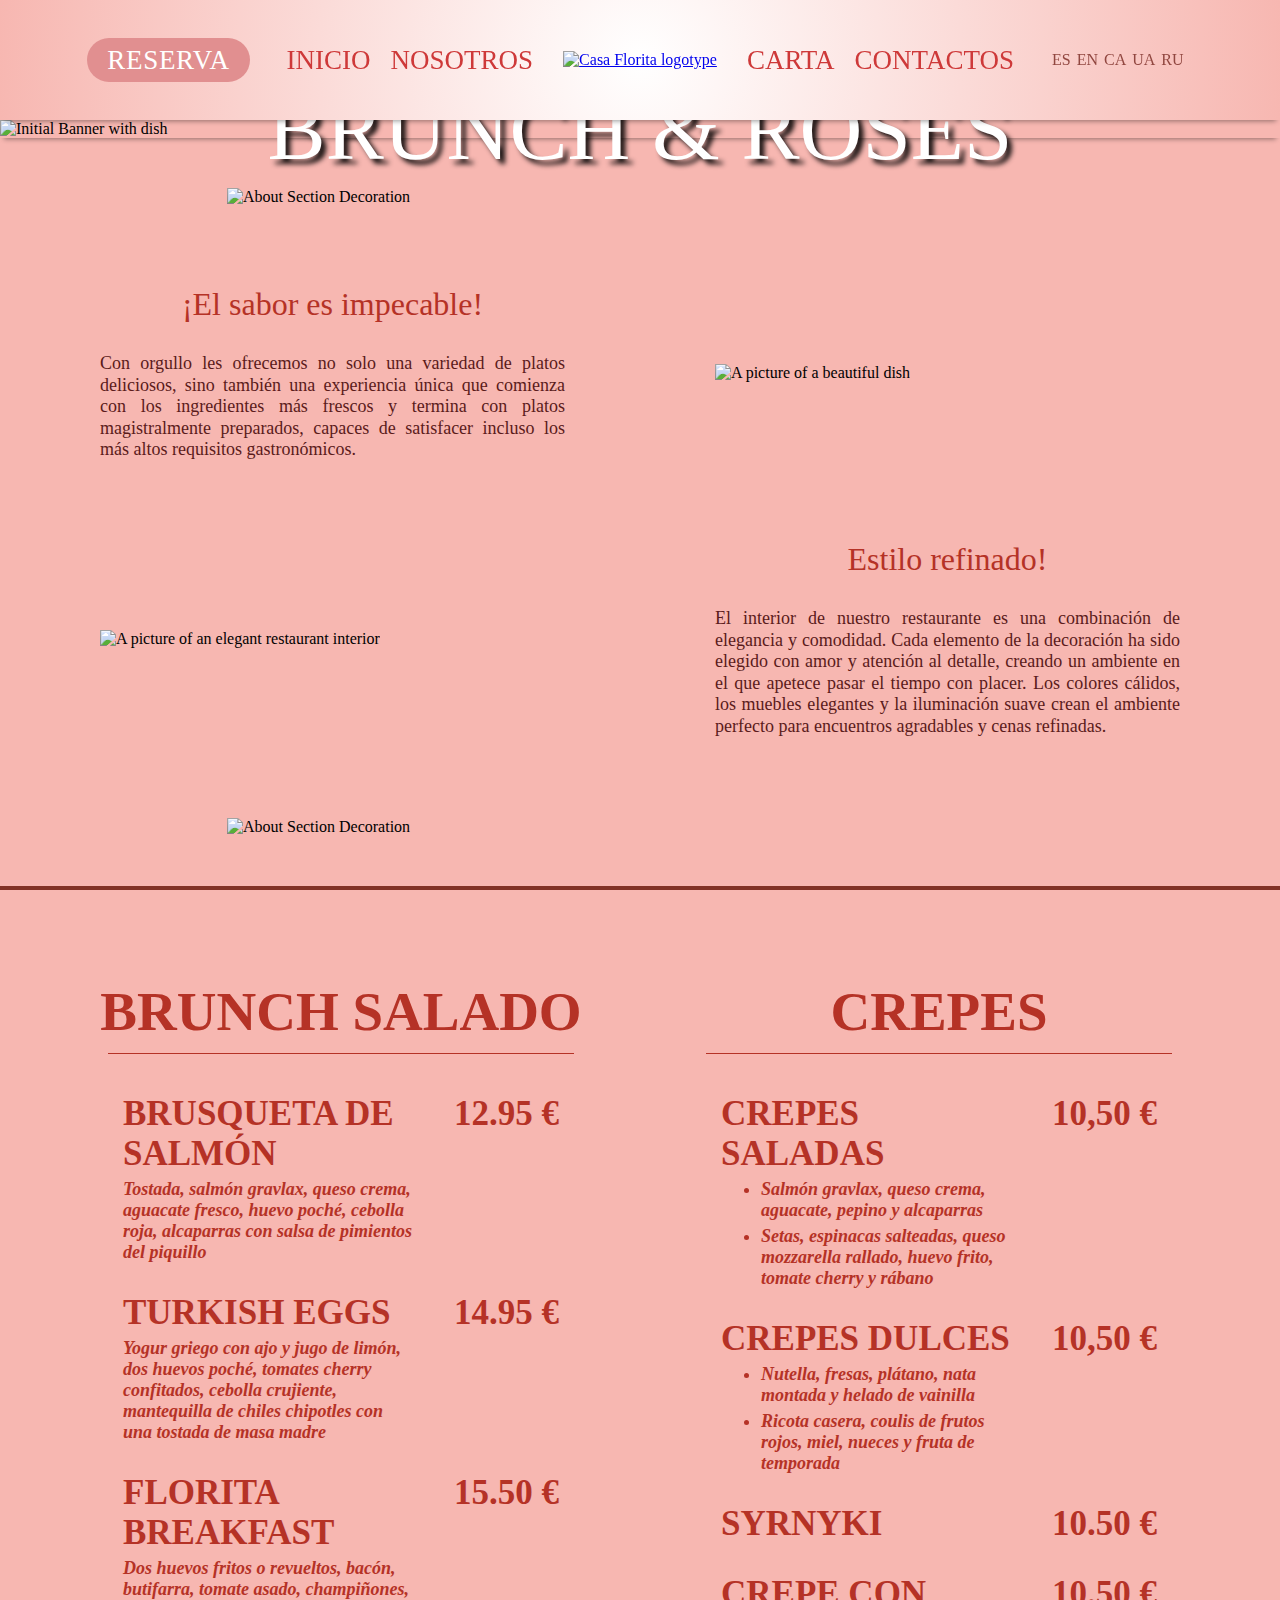
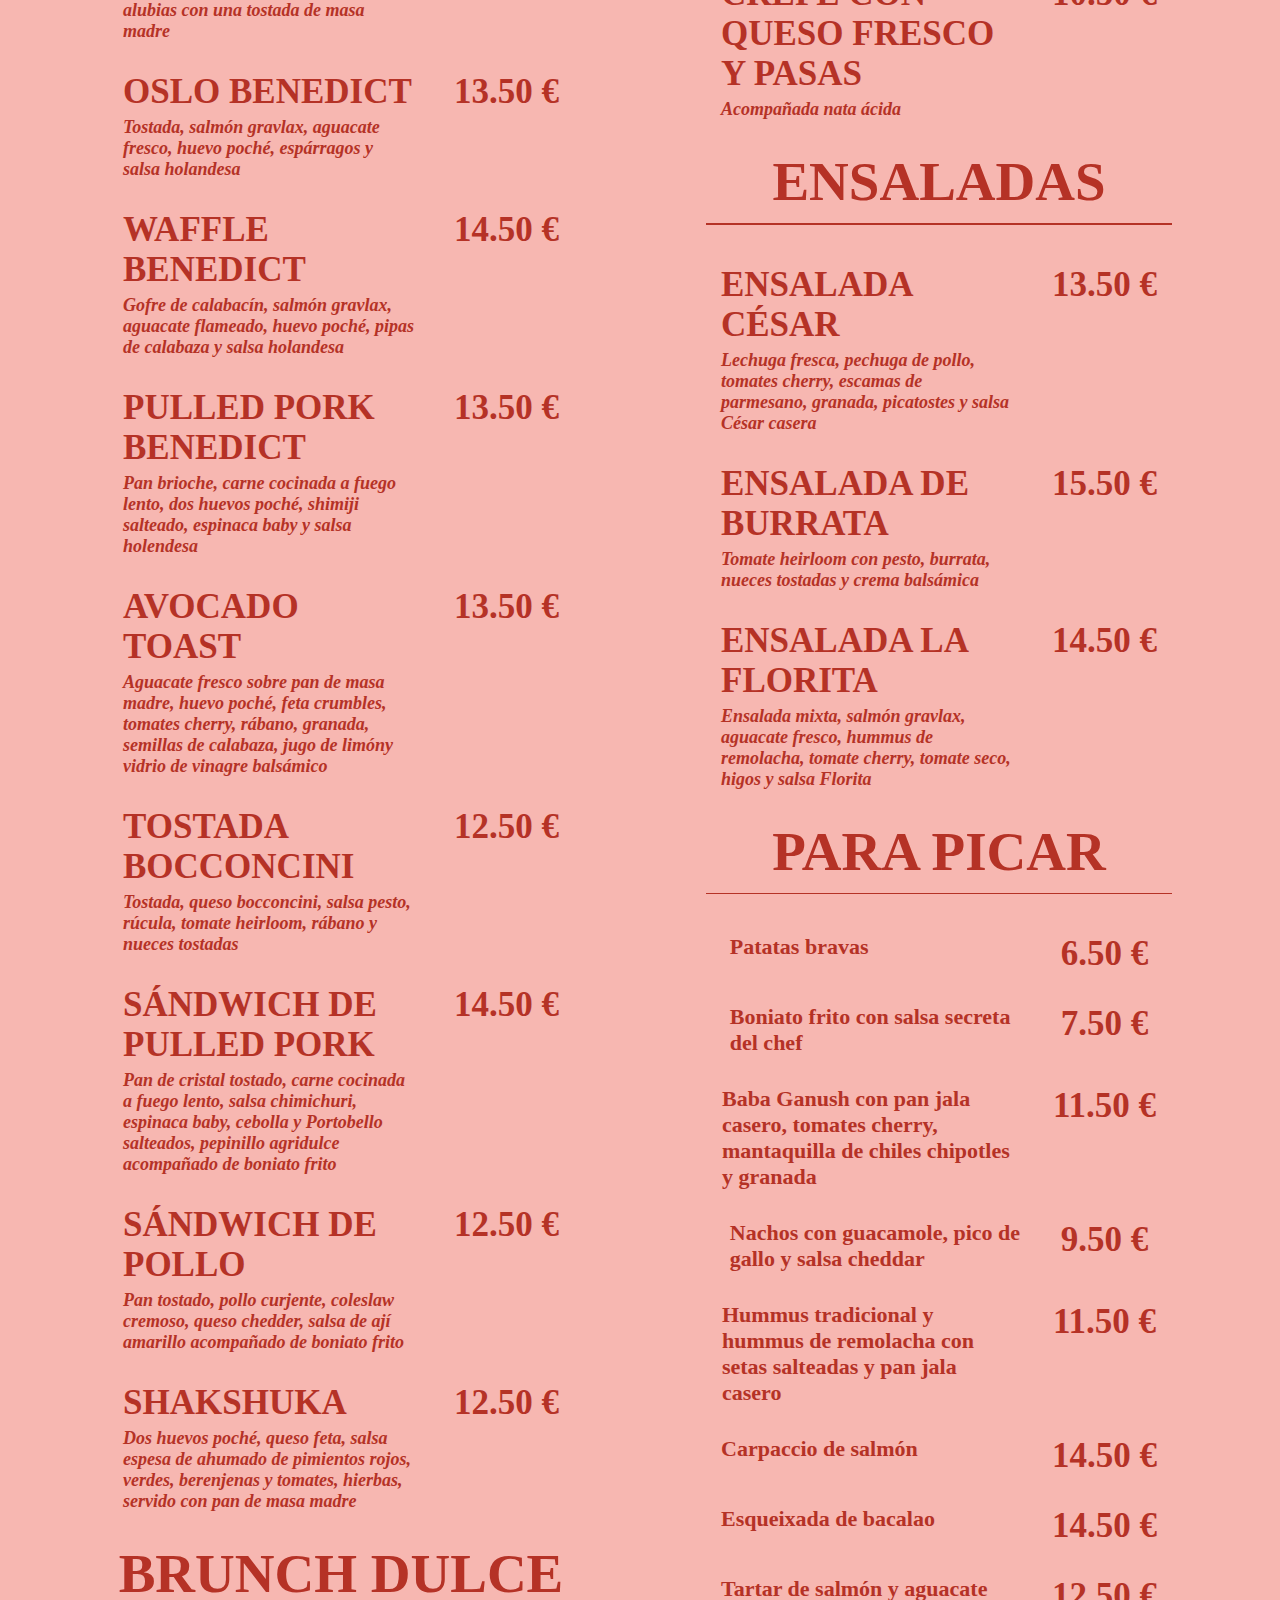
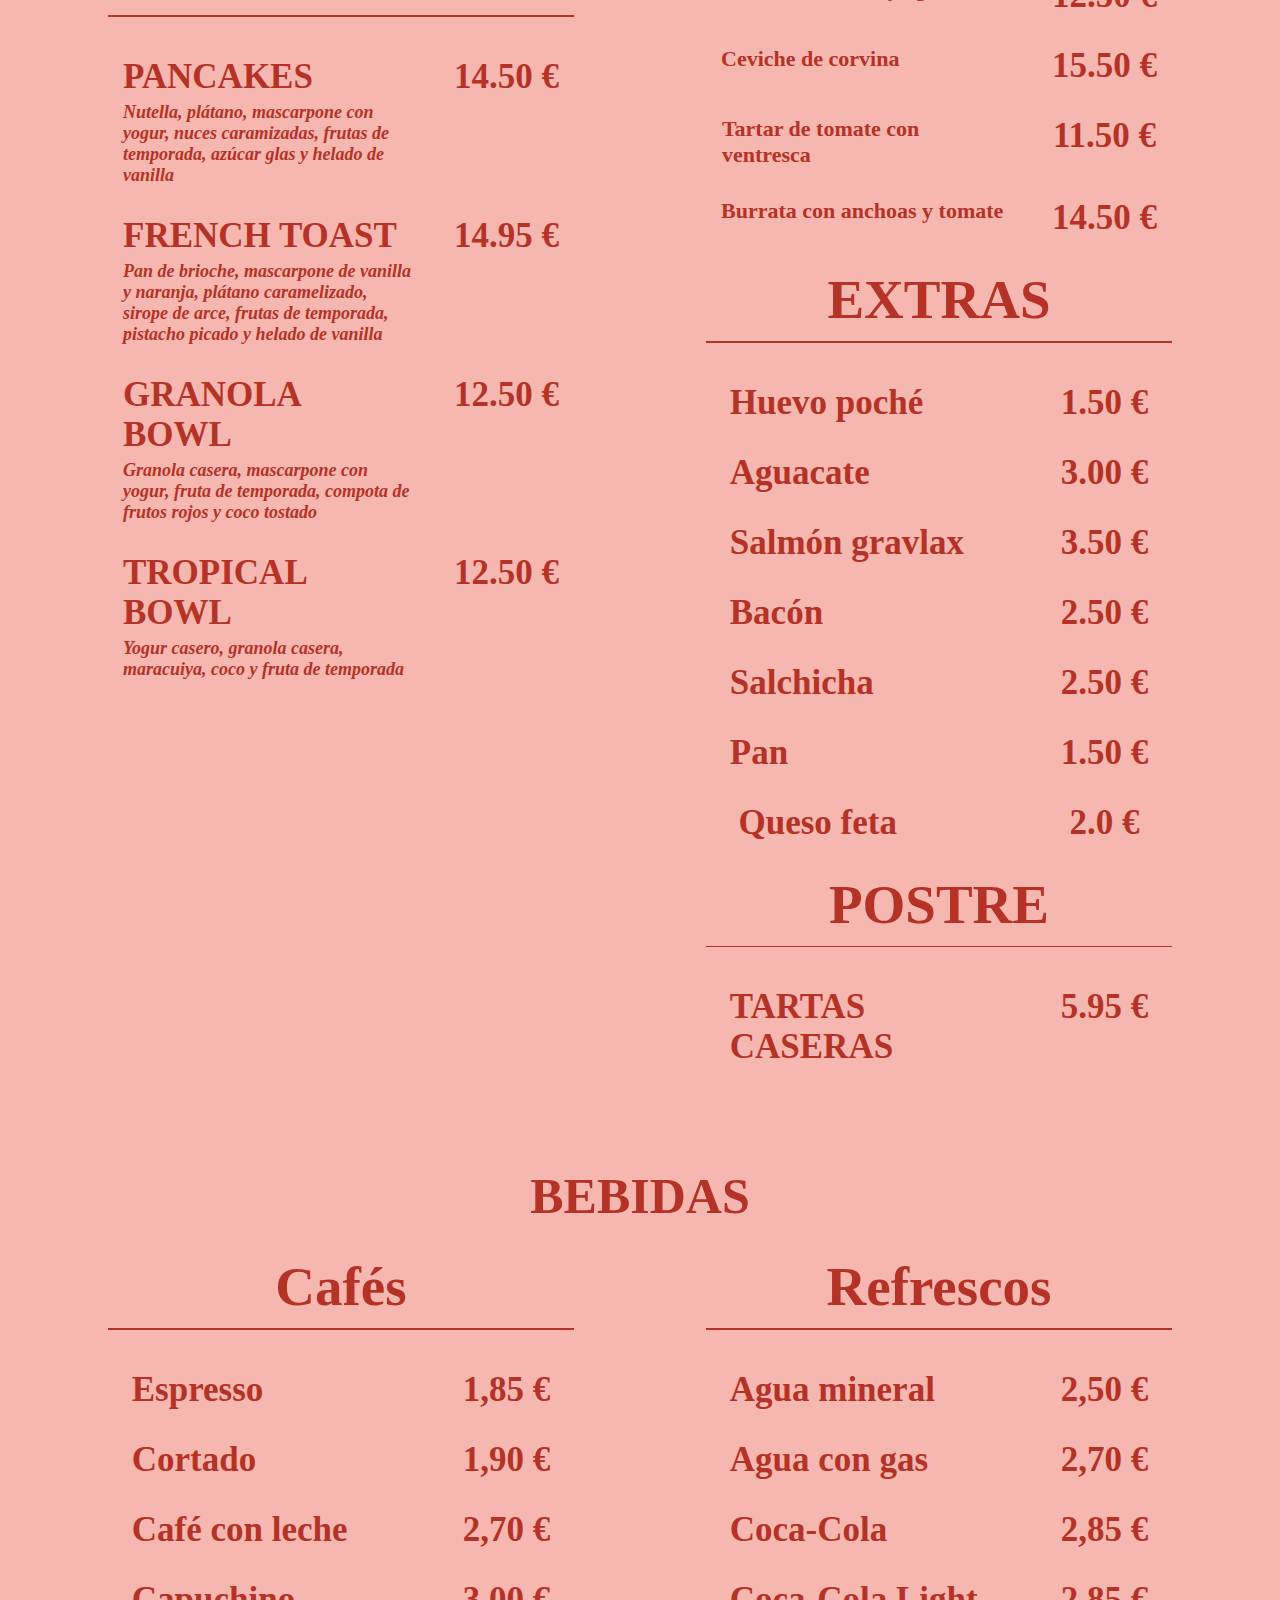
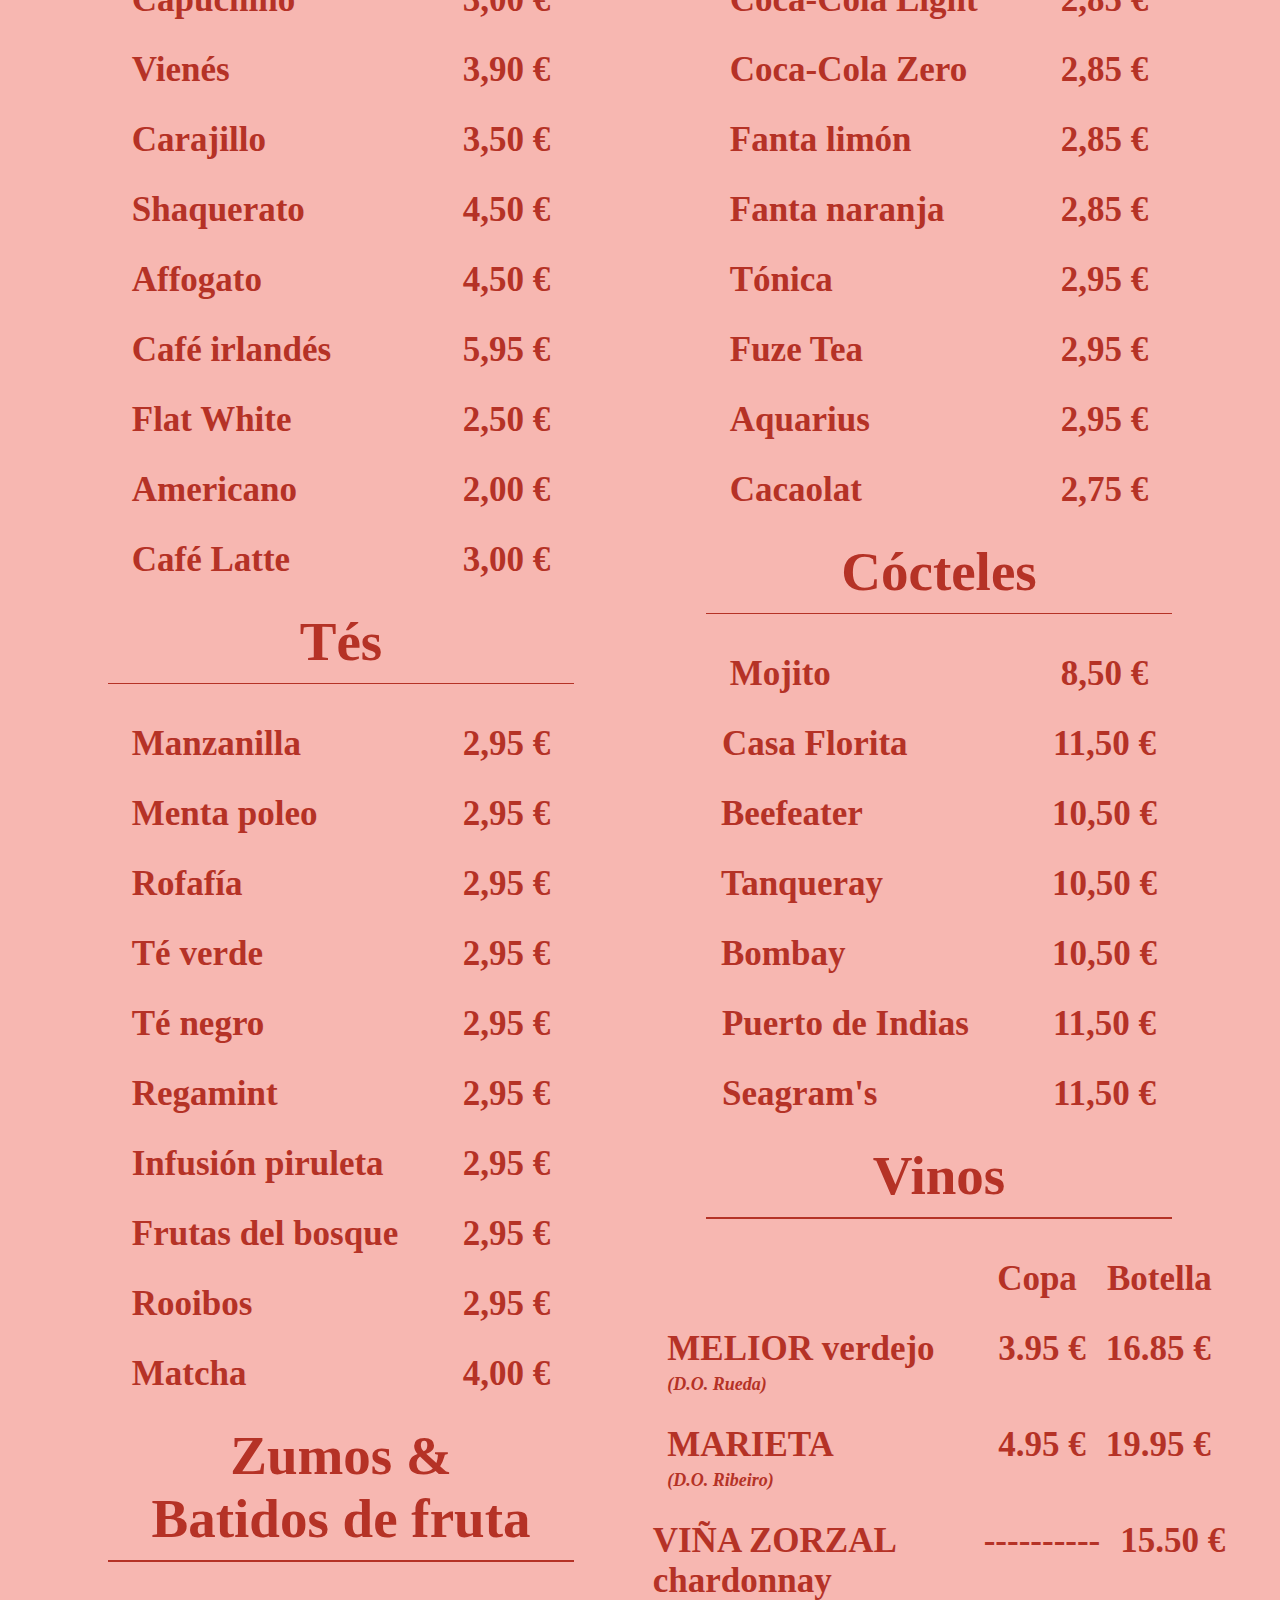
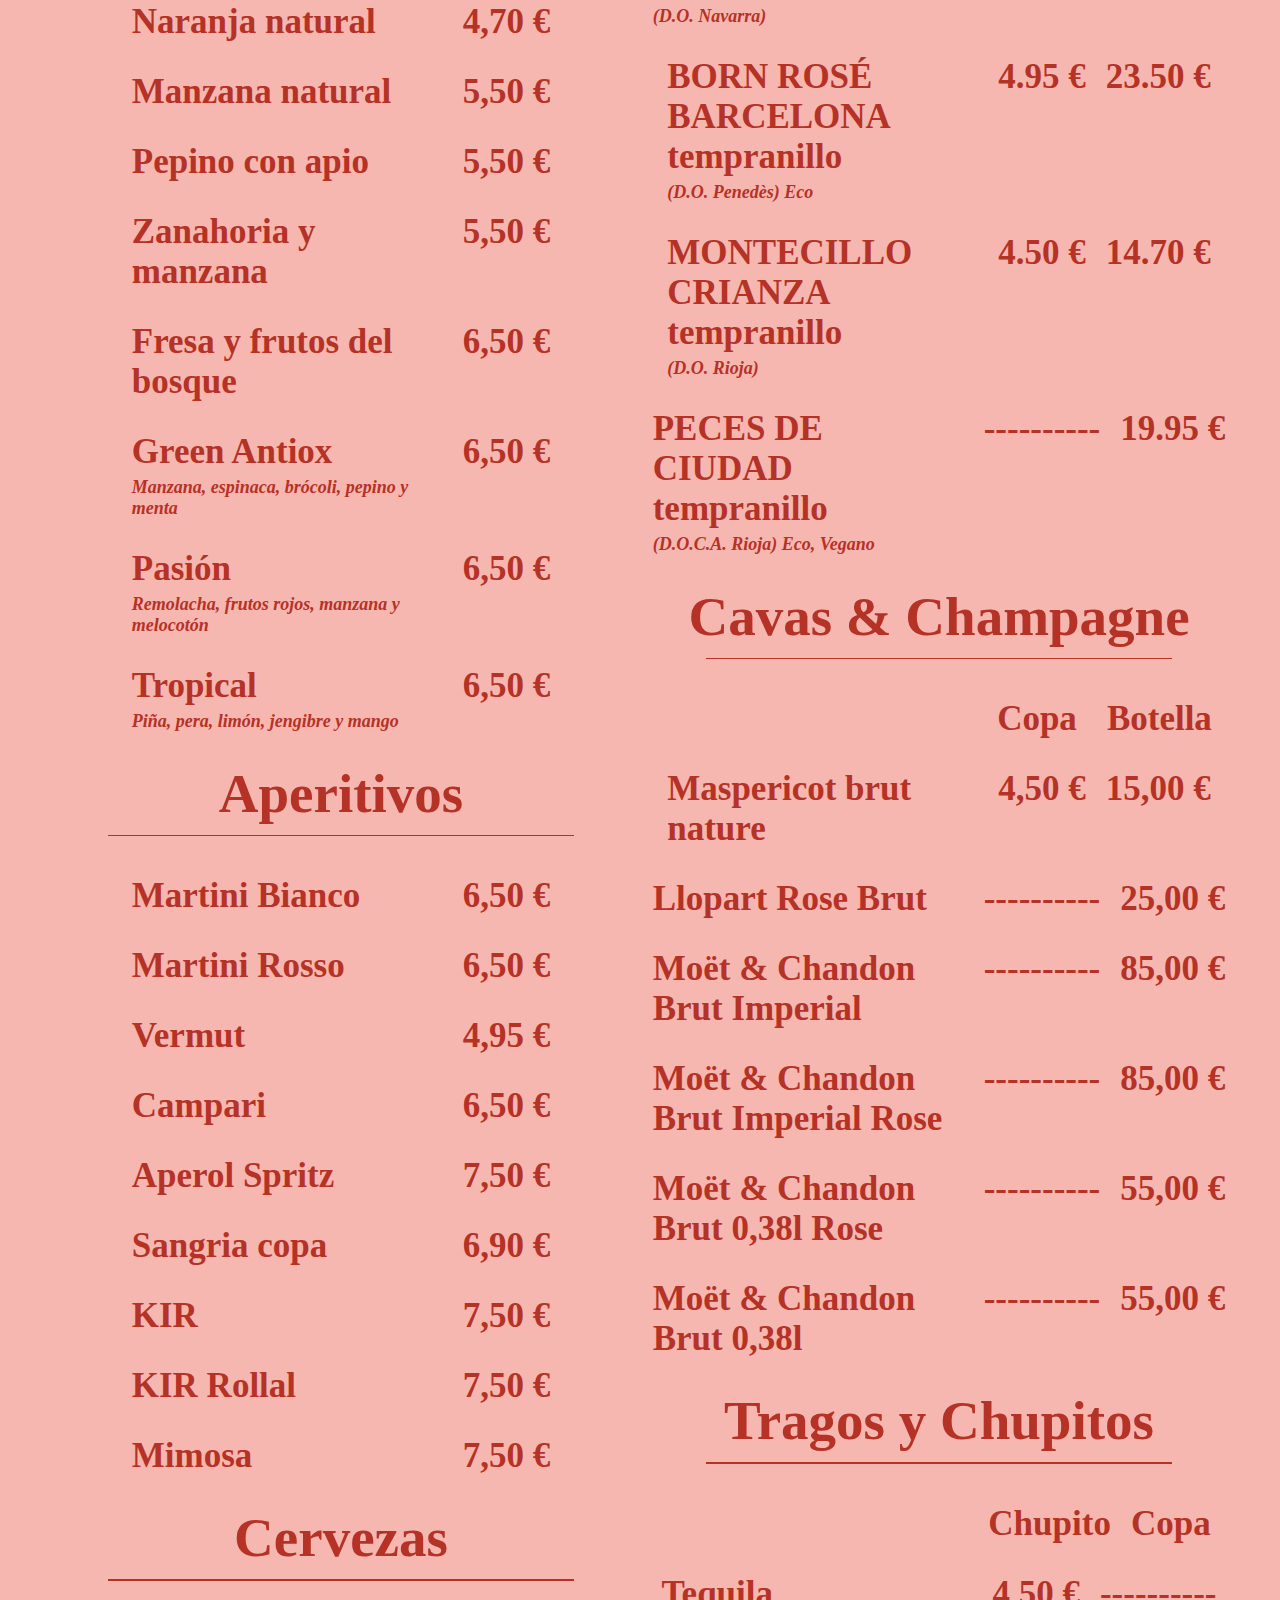
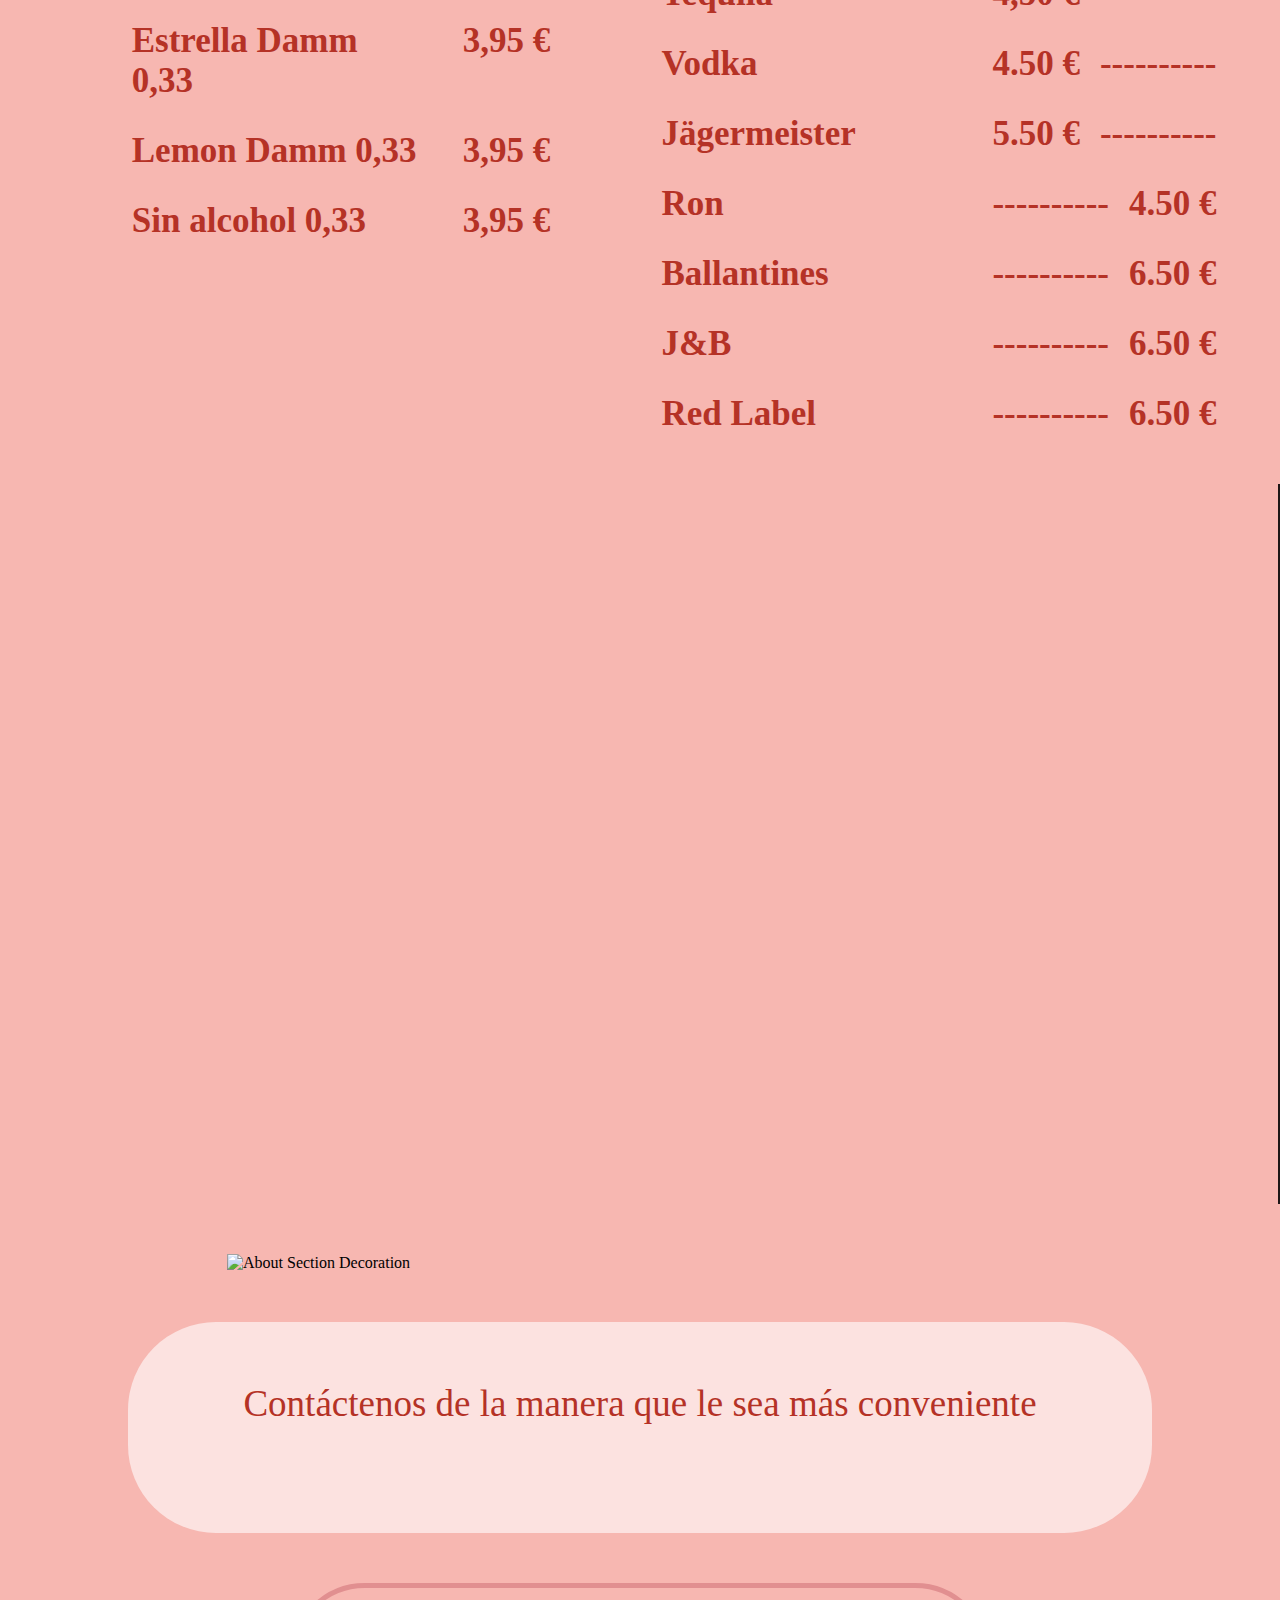
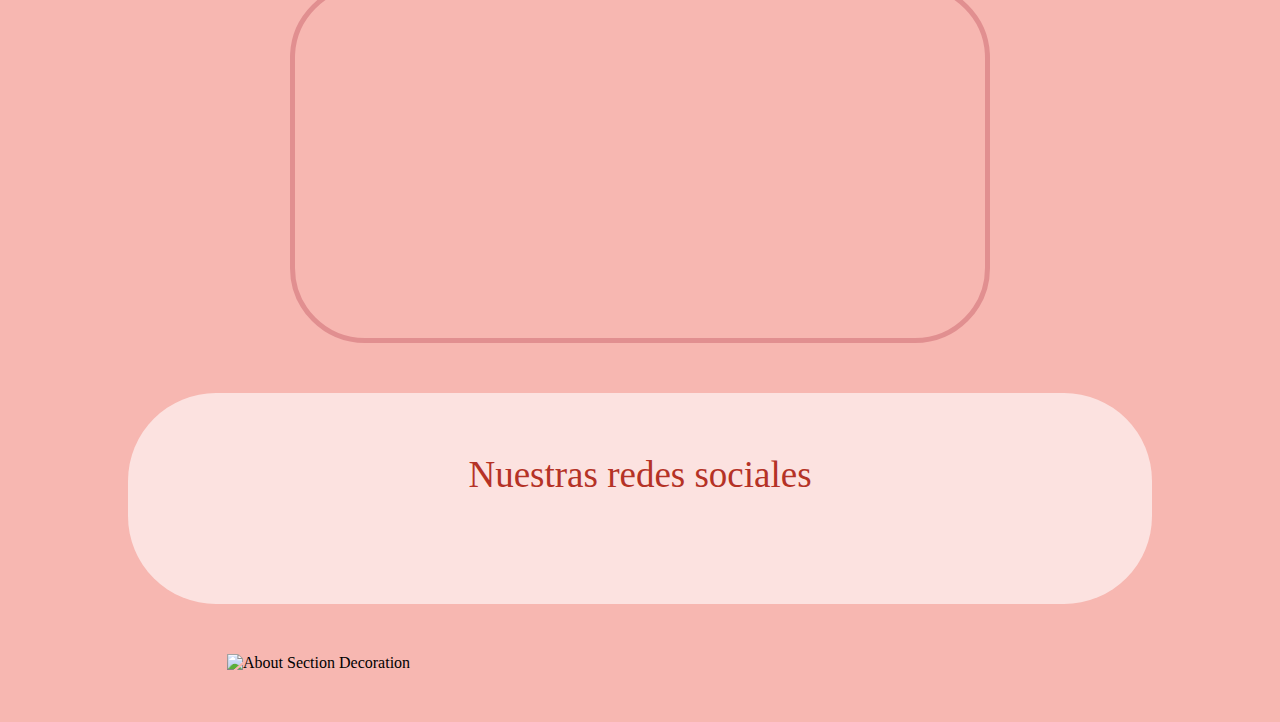
==== commit d7721dcb: "menu has changed x5" ====
--- a/index.html
+++ b/index.html
@@ -776,8 +776,7 @@
 
                     <!-- /// Zumos -->
                     <section class="brunchSection">
-                        <h3>Zumos &
-                            Batidos de fruta</h3>
+                        <h3>Zumos & <br> Batidos de fruta</h3>
                         <hr>
                         <div class="dishes">
 
--- a/css/styles.css
+++ b/css/styles.css
@@ -123,7 +123,7 @@
 header .header_container .small-nav .menuLinks li {
   font-family: "Gerislan";
   font-weight: 400;
-  font-size: 15px;
+  font-size: 18px;
   color: #CE3939;
 }
 header .header_container .small-nav .language_nav-small {
@@ -175,7 +175,7 @@
   font-family: "Gerislan";
   font-weight: 400;
   cursor: pointer;
-  color: #CE3939;
+  color: #992b2b;
   white-space: nowrap;
   cursor: pointer;
 }
@@ -457,6 +457,7 @@
 main .menuSection {
   background-image: url("../images/carta_small_background.webp");
   background-size: cover;
+  padding-top: 60px;
   background-position: 50% 100%;
   background-repeat: no-repeat;
   width: 100%;
@@ -477,7 +478,7 @@
 }
 main .menuSection .menu_inner .brunchSection h3 {
   color: #B53226;
-  font-size: 40px;
+  font-size: 55px;
   font-family: "Gerislan";
   font-weight: bold;
   text-align: center;
@@ -488,7 +489,7 @@
   height: 1.5px; /* Толщина линии */
   background-color: #B53226; /* Цвет линии */
   margin: 10px auto 20px auto;
-  width: 60%;
+  width: 80%;
   box-sizing: border-box;
 }
 main .menuSection .menu_inner .brunchSection .dishes {
@@ -499,23 +500,23 @@
   row-gap: 30px;
 }
 main .menuSection .menu_inner .brunchSection .dishes .dish {
-  column-gap: 20px;
+  column-gap: 40px;
   display: flex;
   justify-content: center;
 }
 main .menuSection .menu_inner .brunchSection .dishes .dish .dishData {
-  width: 40%;
+  width: 50%;
 }
 main .menuSection .menu_inner .brunchSection .dishes .dish .dishData h4 {
   color: #B53226;
-  font-size: 24px;
+  font-size: 35px;
   font-family: "Gerislan";
   font-weight: bold;
 }
 main .menuSection .menu_inner .brunchSection .dishes .dish .dishData p {
   margin-top: 5px;
   color: #B53226;
-  font-size: 12px;
+  font-size: 18px;
   font-family: "Gerislan";
   font-style: italic;
 }
@@ -524,7 +525,7 @@
 }
 main .menuSection .menu_inner .brunchSection .dishes .dish .dishData ul li {
   color: #B53226;
-  font-size: 12px;
+  font-size: 18px;
   font-family: "Gerislan";
   font-style: italic;
   margin-top: 5px;
@@ -556,7 +557,7 @@
 }
 main .menuSection .menu_inner .brunchSection .dishes .dish p {
   color: #B53226;
-  font-size: 24px;
+  font-size: 35px;
   font-family: "Gerislan";
   font-weight: bold;
 }
@@ -1114,8 +1115,17 @@
   main .menuSection .menu_inner .brunchSection .dishes .dish .dishData {
     width: 60%;
   }
+  main .menuSection .menu_inner .brunchSection .dishes .dish .dishData h4 {
+    font-size: 24px;
+  }
+  main .menuSection .menu_inner .brunchSection .dishes .dish .dishData p {
+    font-size: 14px;
+  }
+  main .menuSection .menu_inner .brunchSection .dishes .dish .dishData ul li {
+    font-size: 14px;
+  }
   main .menuSection .menu_inner .brunchSection .dishes .dish p {
-    font-size: 20px;
+    font-size: 24px;
   }
   main .contactsSection .contacts_inner .upper_decoration {
     padding-top: 20px;
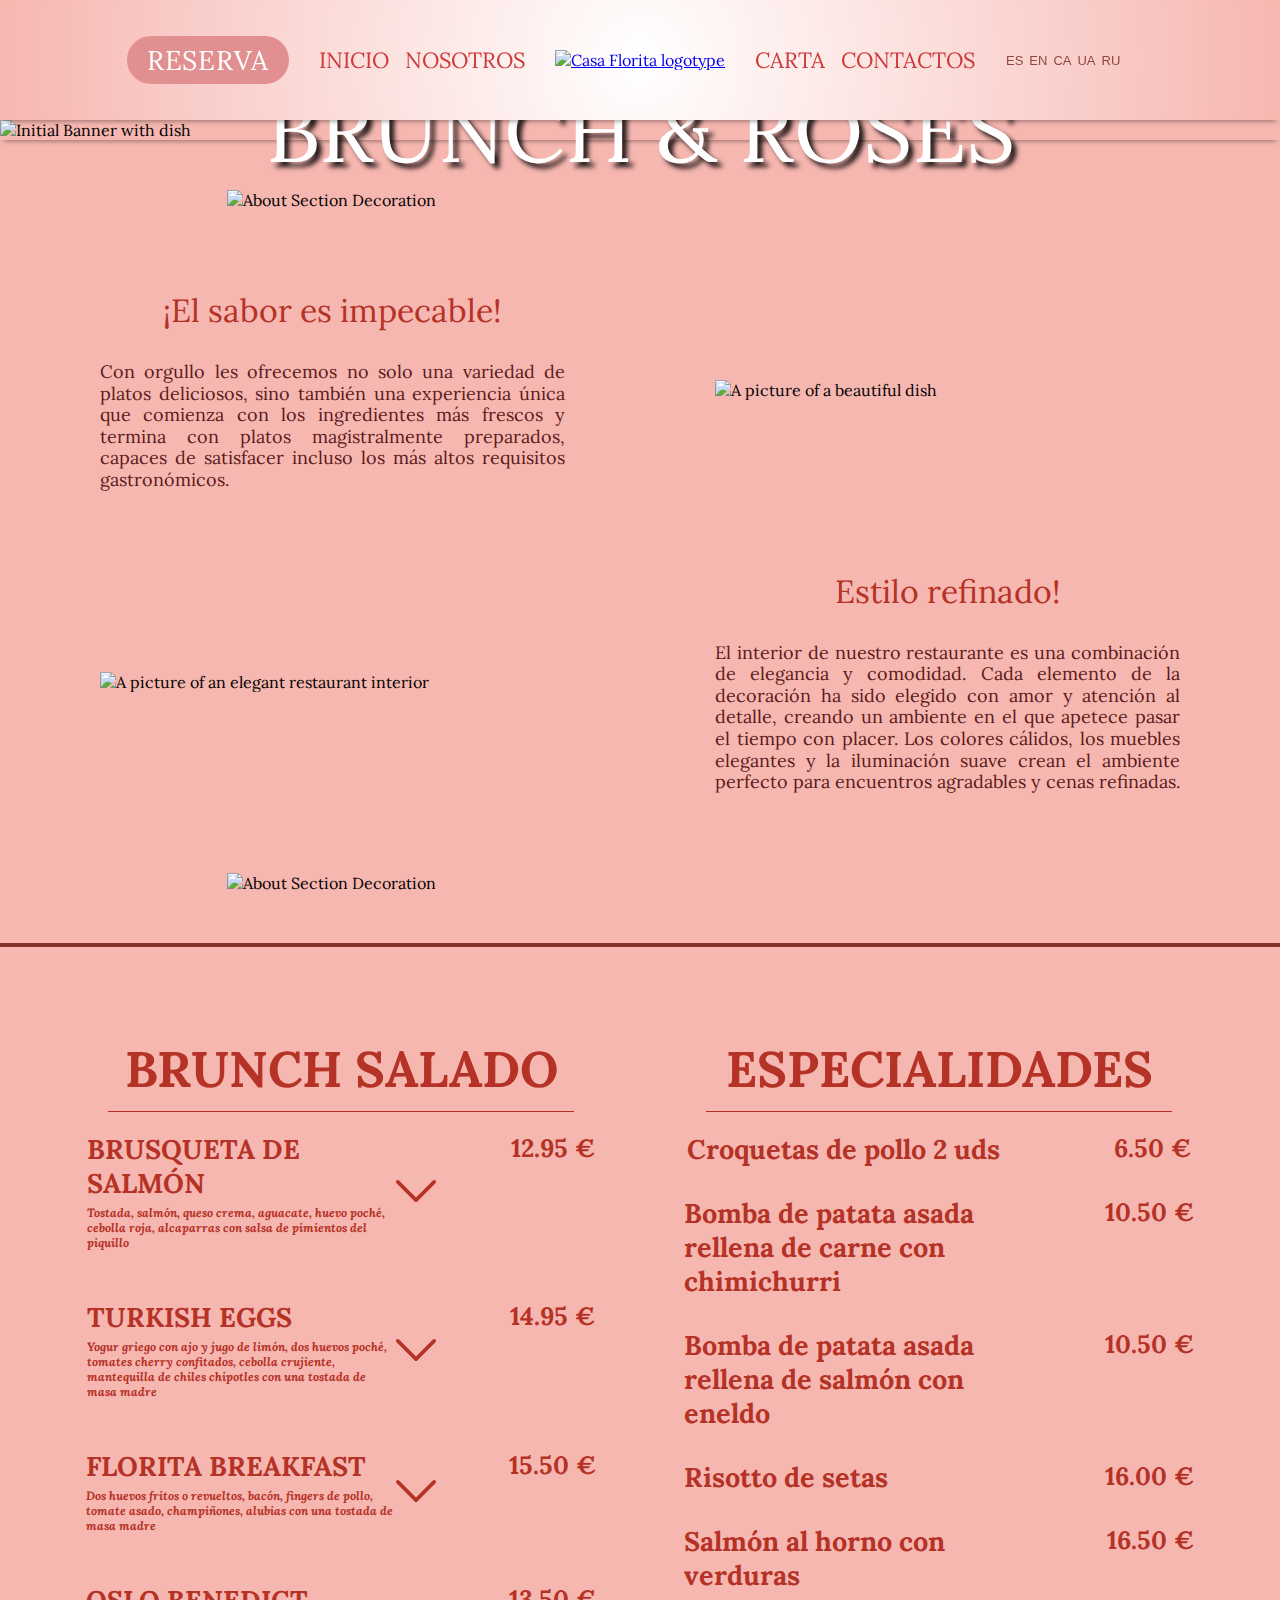
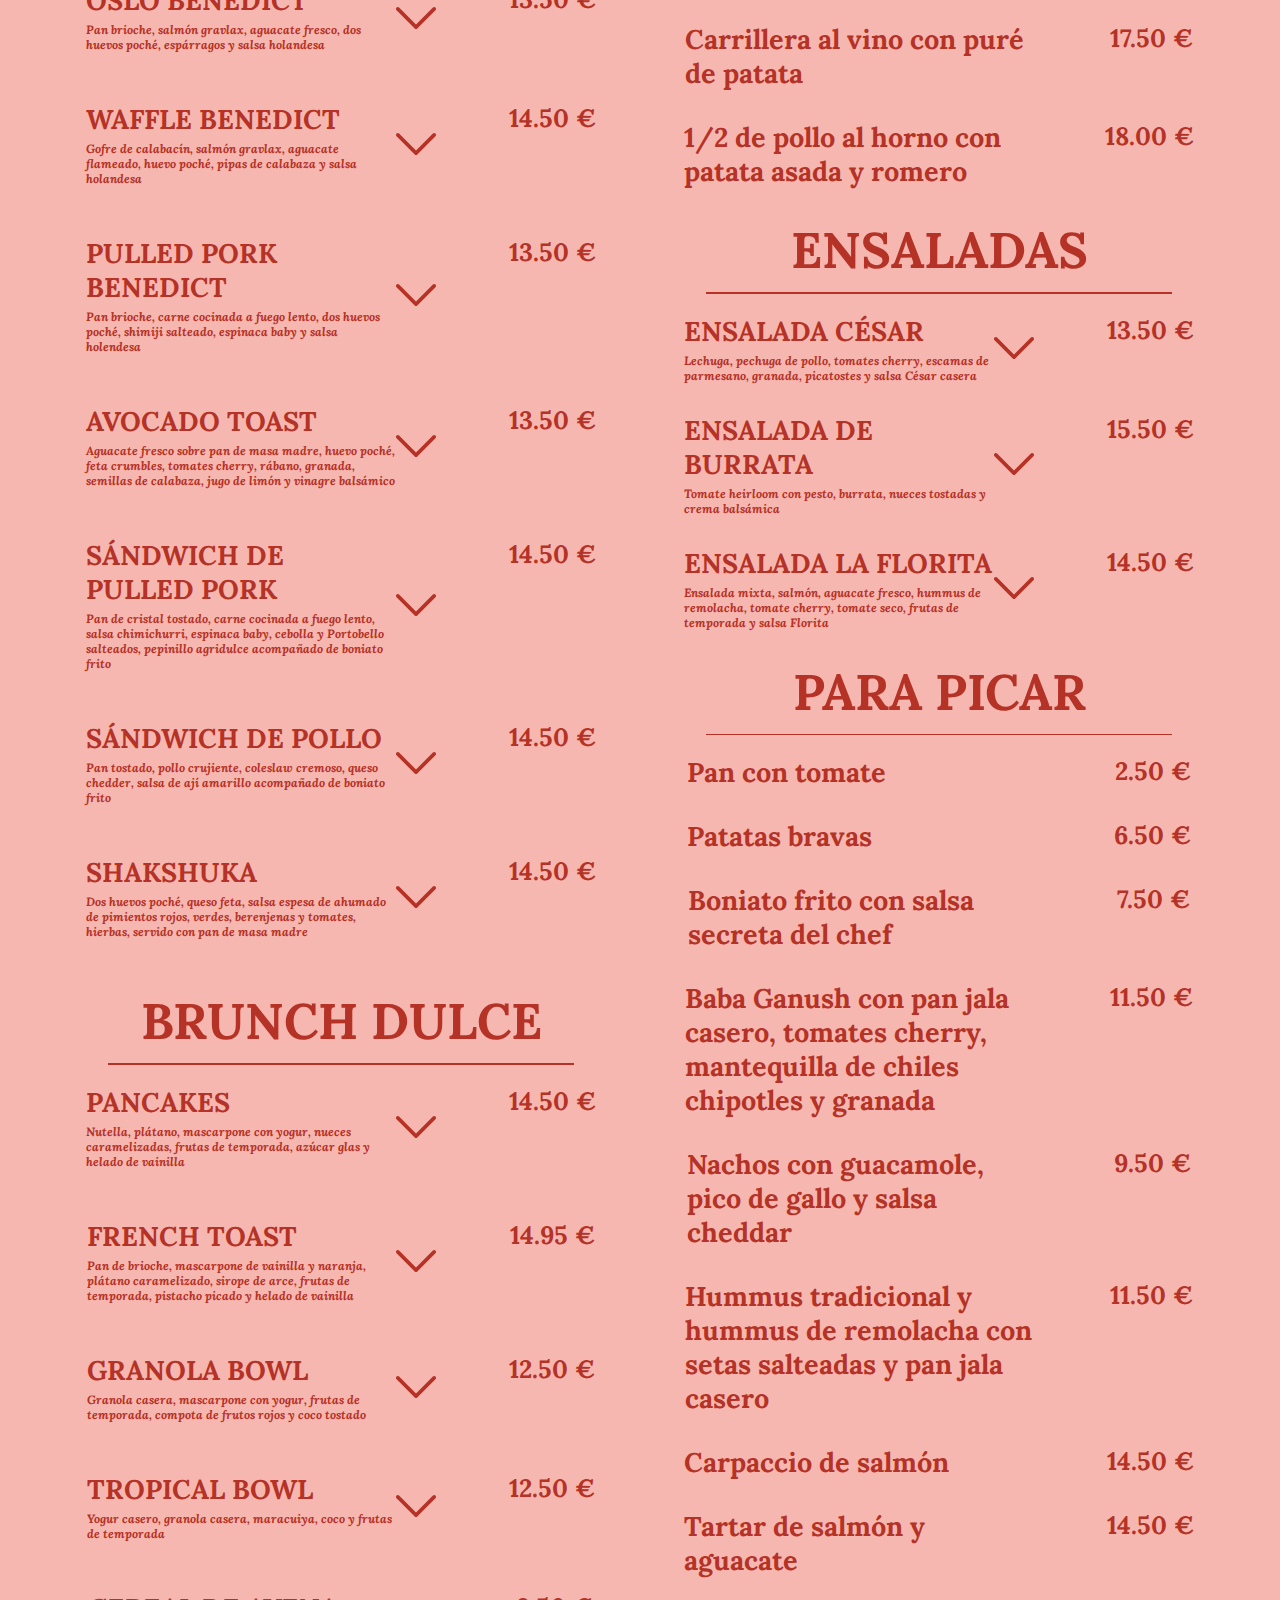
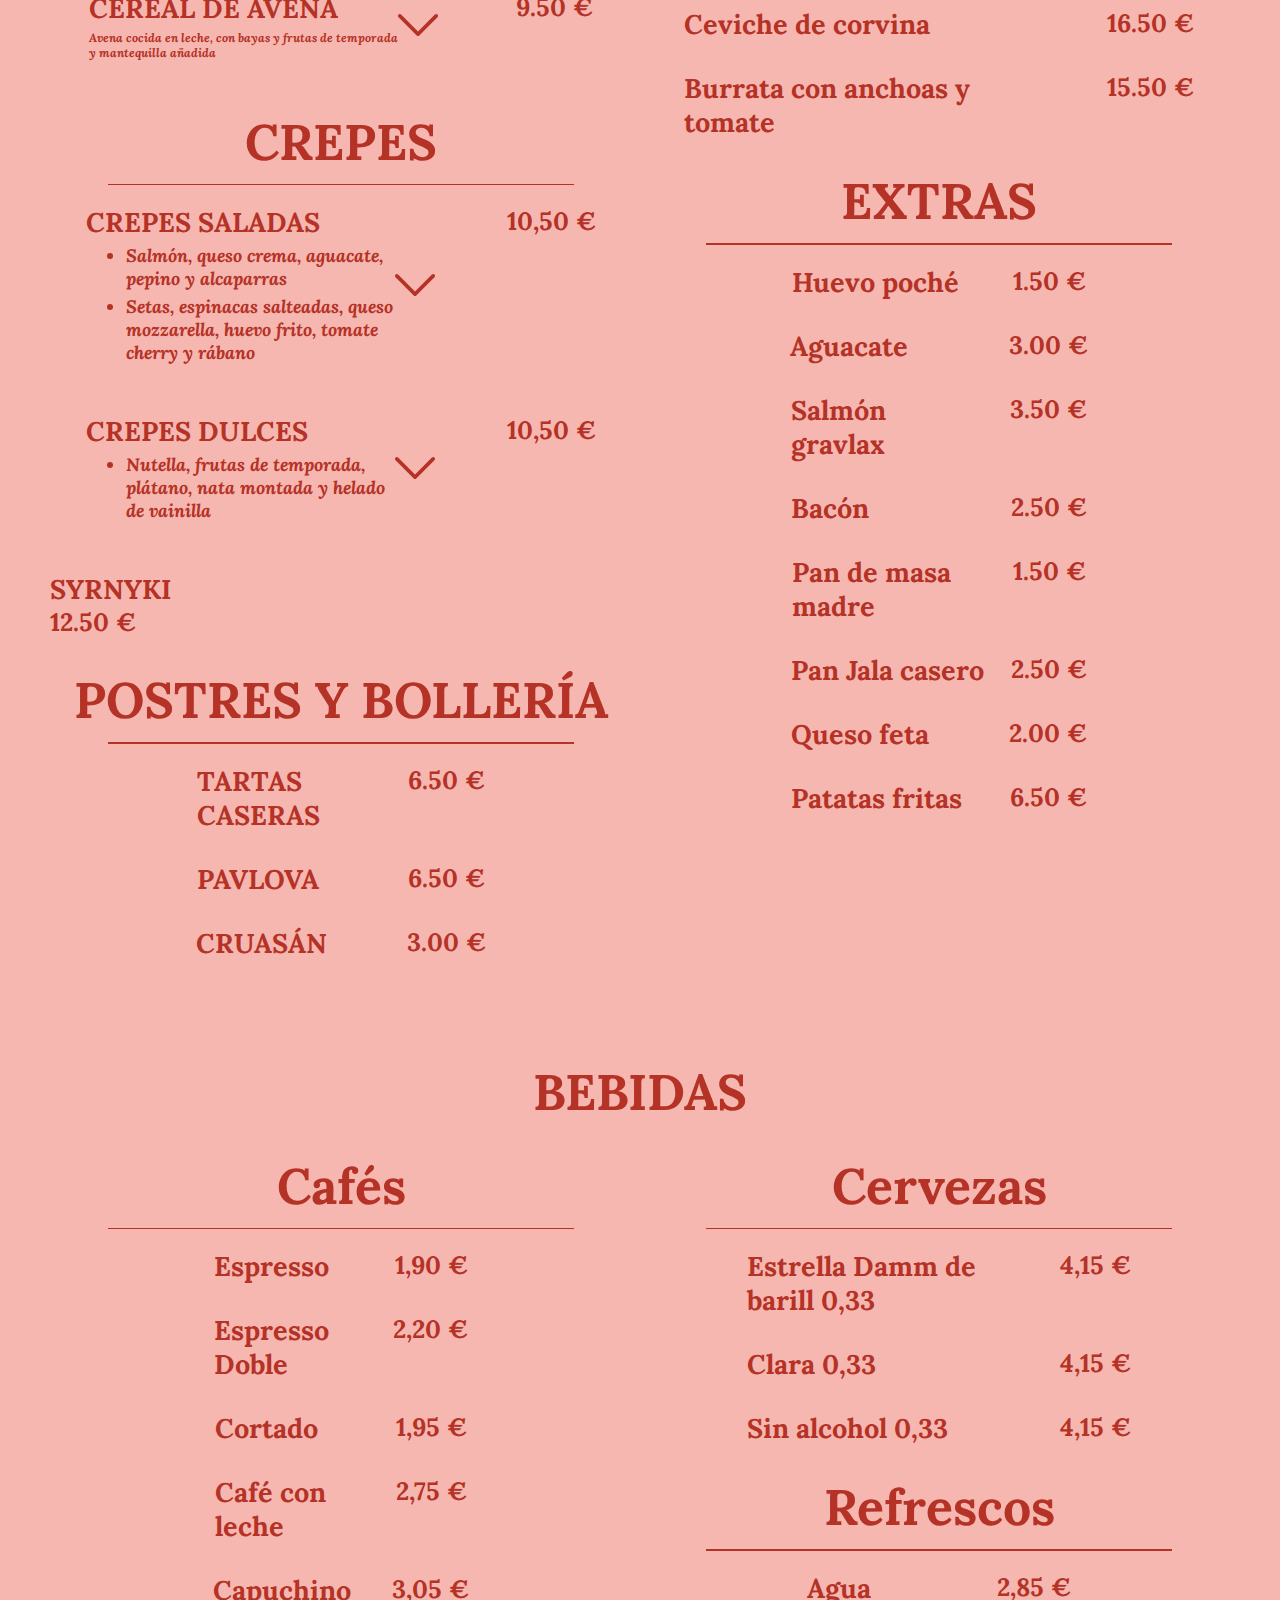
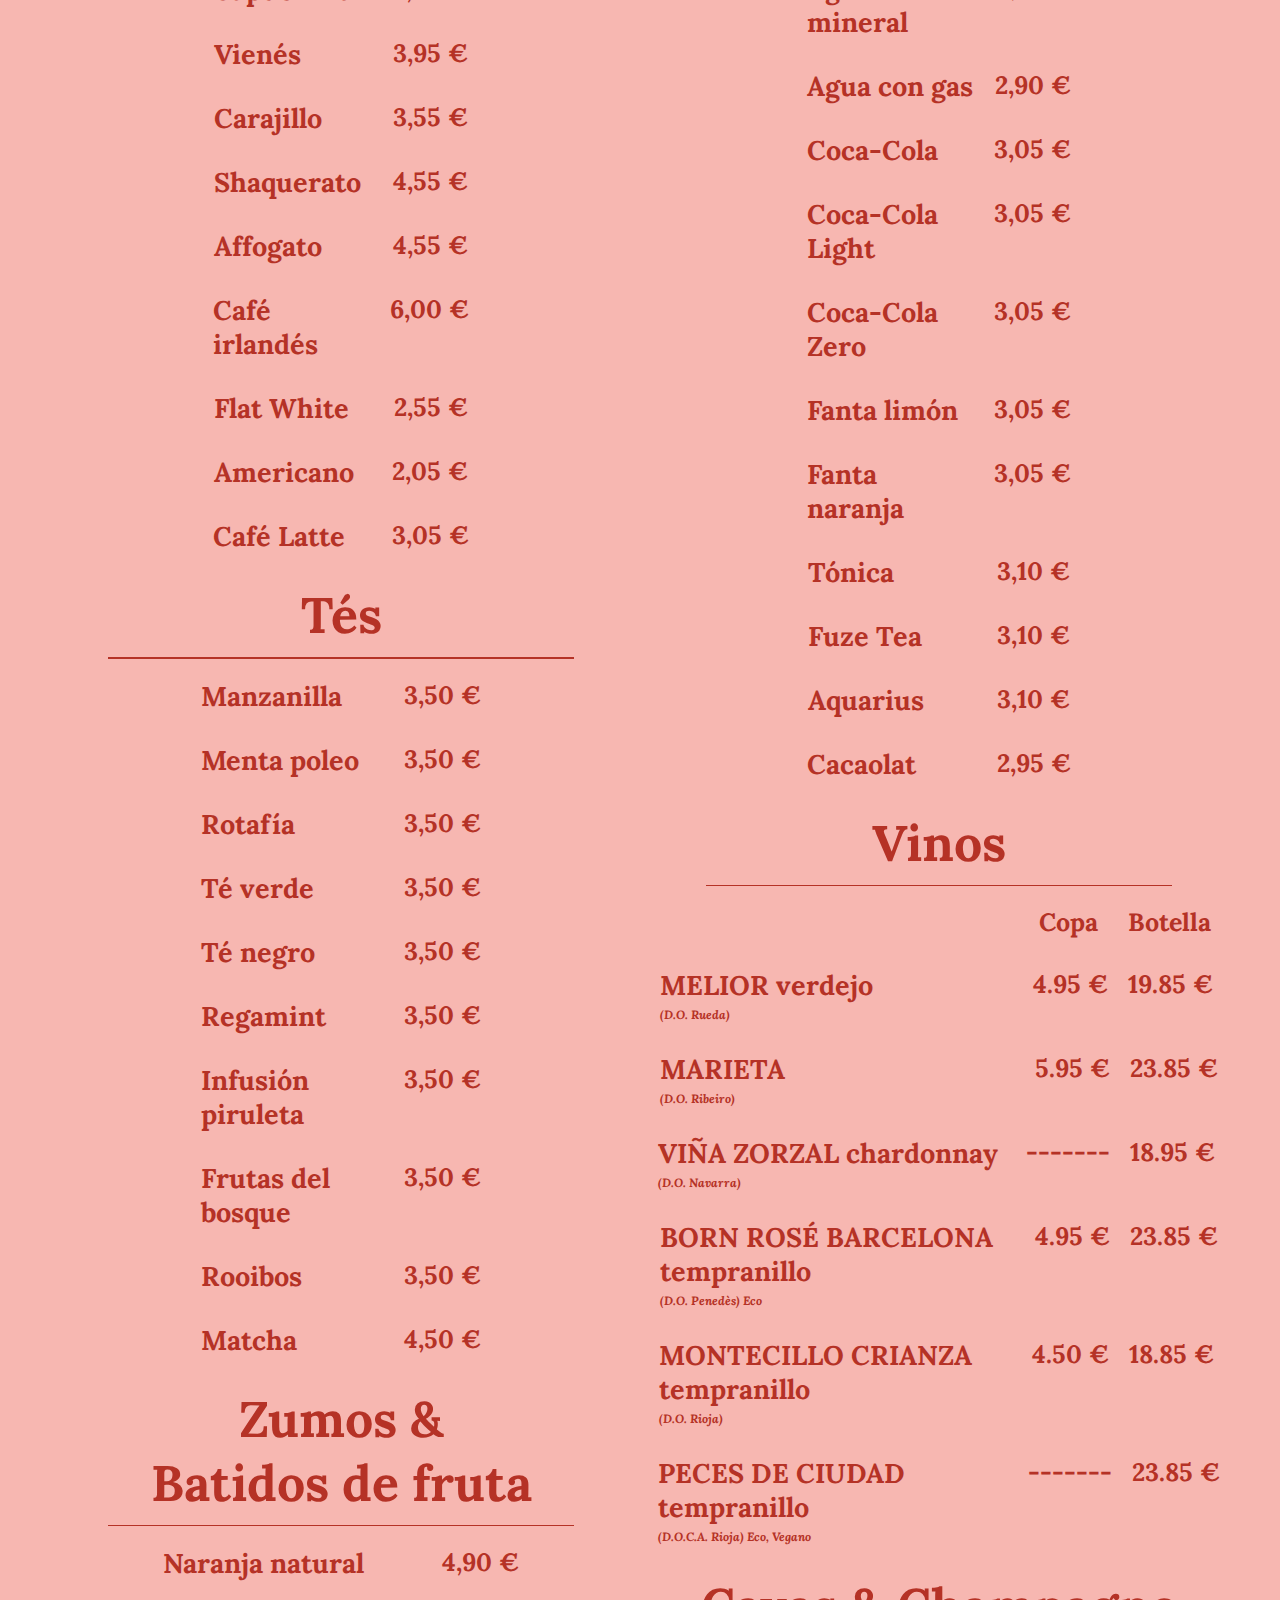
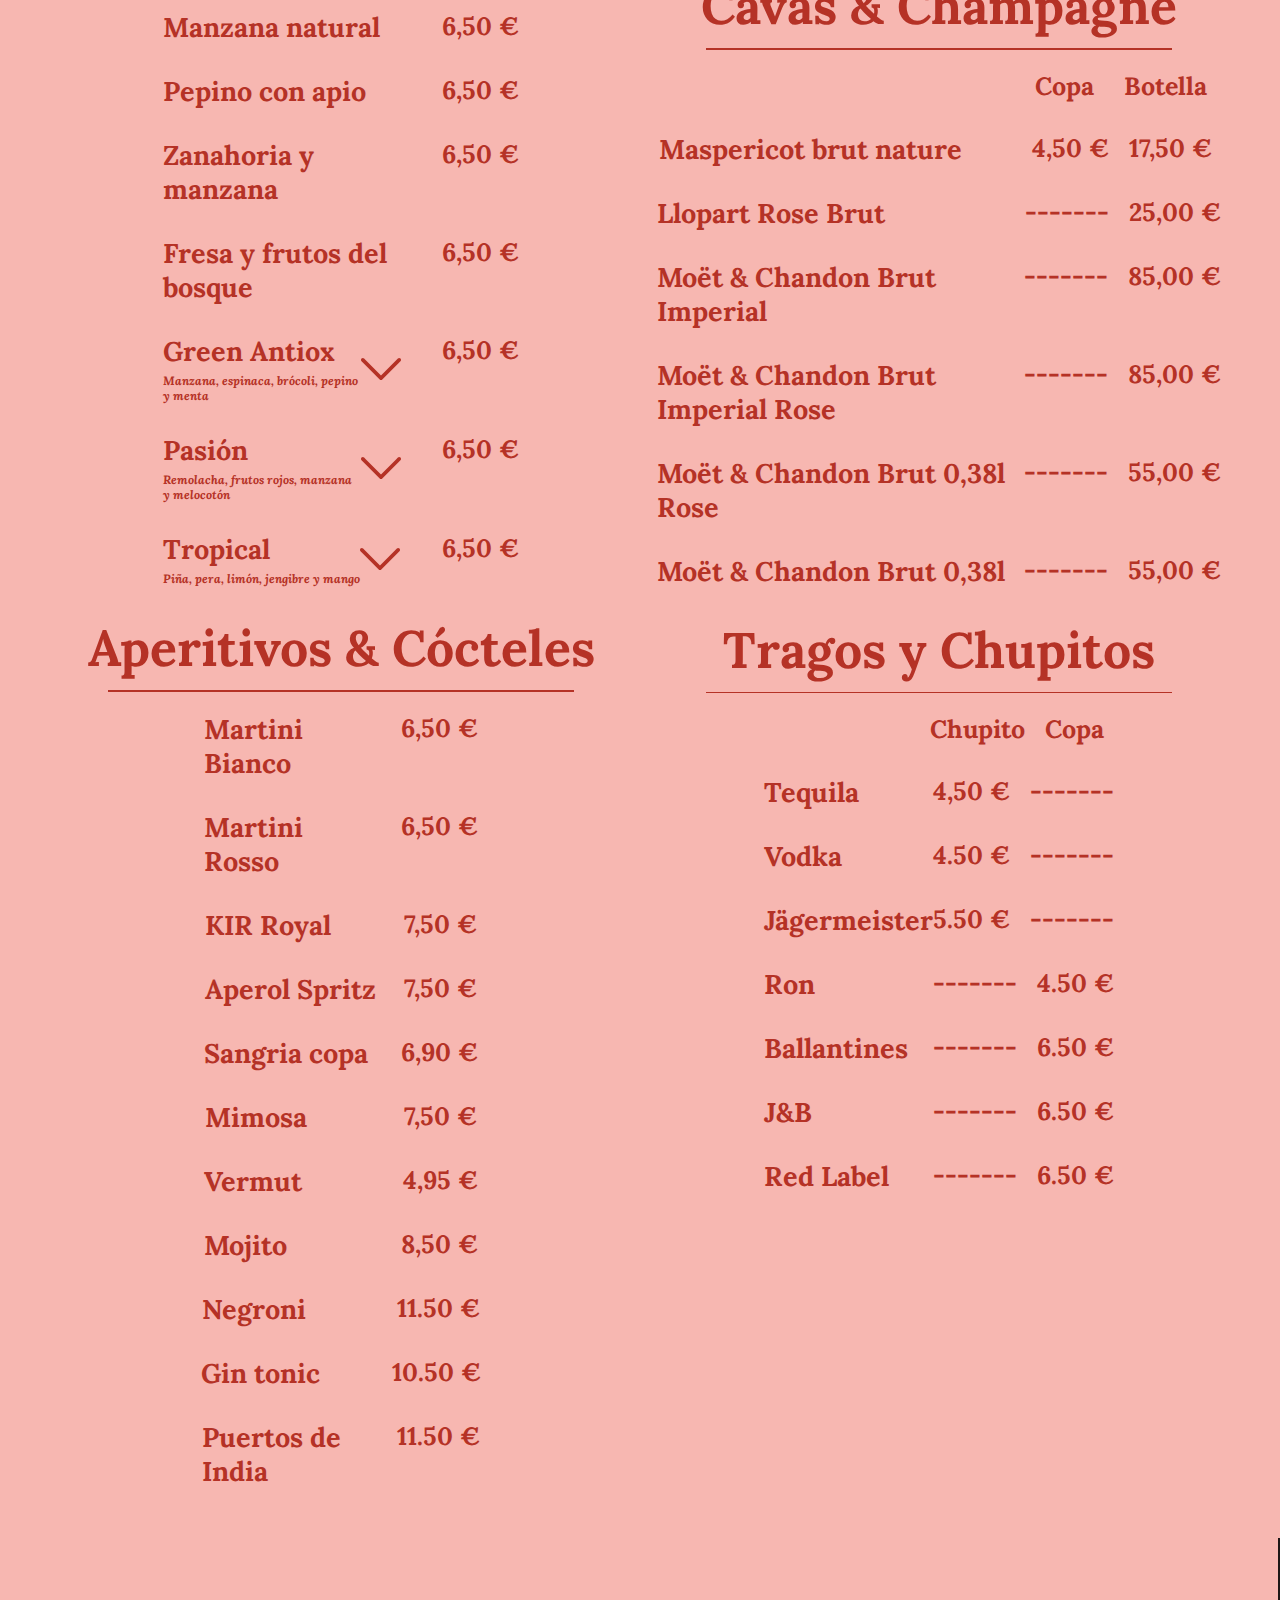
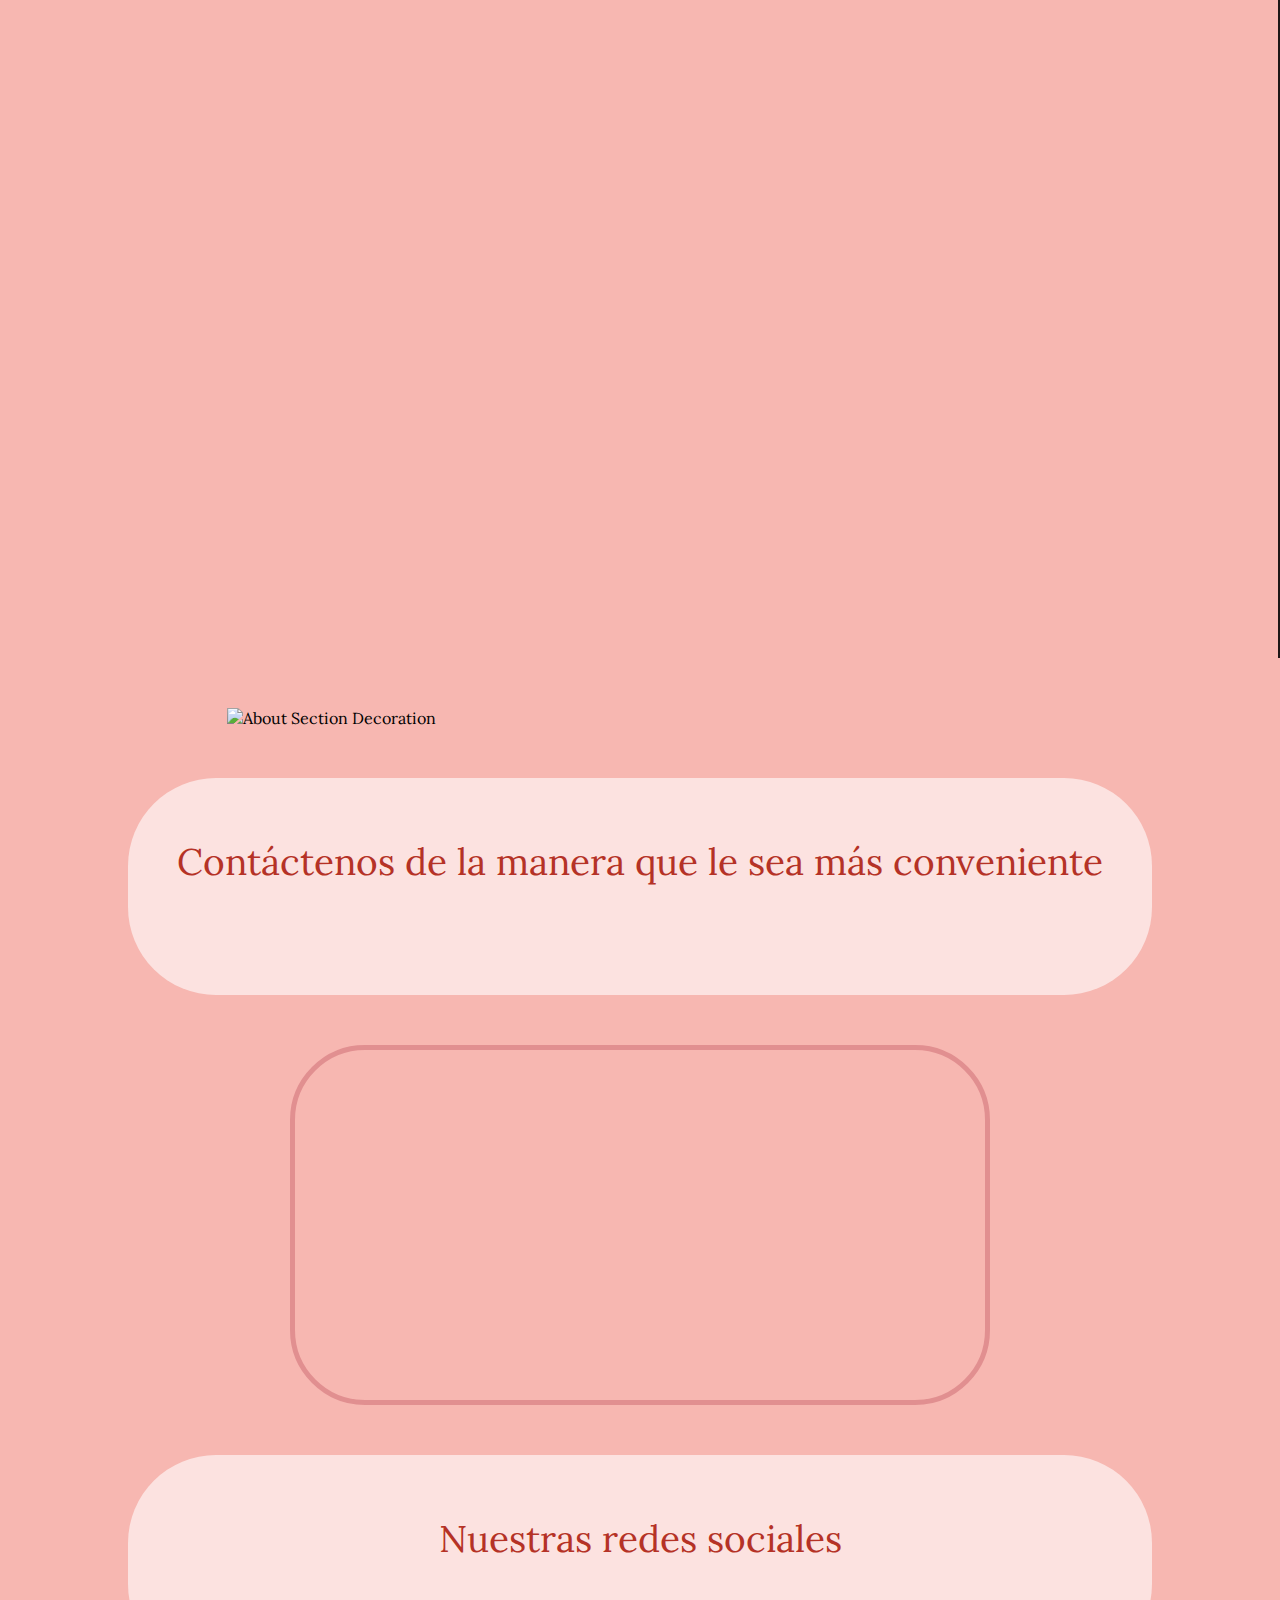
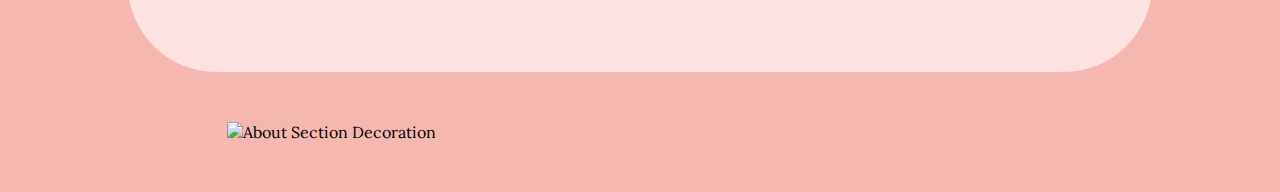
==== commit 27692de4: "images" ====
--- a/index.html
+++ b/index.html
@@ -3,12 +3,18 @@
 <head>
     <meta charset="UTF-8">
     <meta name="viewport" content="width=device-width, initial-scale=1.0">
-    <meta name="description" content="Casa Florita is an excellent restaurant in Barcelona, where you can enjoy the city's most delicious brunches and dinners. The restaurant's interior is incredibly beautiful.">
-    <meta name="keywords" content="restaurant, Casa Florita, Food, Barcelona, Brunch">
-    <meta name="author" content="Casa Florita">
-    <title>Casa Florita Restaurante</title>
+    
+    
+    
+    <title>Casa Florita</title>
     <link rel="stylesheet" href="./css/styles.css">
-    <link rel="icon" type="image/svg+xml" href="./images/icons/tulipLogo.svg">
+    
+
+    <link rel="preconnect" href="https://fonts.googleapis.com">
+    <link rel="preconnect" href="https://fonts.gstatic.com" crossorigin>
+    <link href="https://fonts.googleapis.com/css2?family=Lora:ital,wght@0,400..700;1,400..700&display=swap" rel="stylesheet">
+
+
 </head>
 <body>
     
@@ -66,13 +72,14 @@
                         <a href="#about"><li id="smallNavAbout">NOSOTROS</li></a>
                         <a href="#menu"><li id="smallNavMenu">CARTA</li></a>
                         <ul class="menuLinks">
-                            <a href="#brunchSalado"> <li>BRUNCH SALADO</li></a>
-                            <a href="#brunchDulce"><li>BRUNCH DULCE</li></a>
-                            <a href="#paraPicar"><li>PARA PICAR</li></a>
-                            <a href="#crepes"><li>CREPES</li></a>
-                            <a href="#ensaladas"><li>ENSALADAS</li></a>
-                            <a href="#postre"><li>POSTRE</li></a>
-                            <a href="#bebidas"><li>BEBIDAS</li></a>
+                            <a href="#brunchSalado"> <li id="smallNavSalado">BRUNCH SALADO</li></a>
+                            <a href="#brunchDulce"><li id="smallNavDulce">BRUNCH DULCE</li></a>
+                            <a href="#paraPicar"><li id="smallNavPicar">PARA PICAR</li></a>
+                            <a href="#crepes"><li id="smallNavCrepes">CREPES</li></a>
+                            <a href="#ensaladas"><li id="smallNavEnsaladas">ENSALADAS</li></a>
+                            <a href="#especial"><li id="smallNavEspecial">ESPECIALIDADES</li></a>
+                            <a href="#postre"><li id="smallNavPostre">POSTRE</li></a>
+                            <a href="#bebidas"><li id="smallNavBebidas">BEBIDAS</li></a>
                         </ul>
                         <a href="#contacts"><li id="smallNavContacts">CONTACTOS</li></a>
                     </ul>
@@ -87,7 +94,7 @@
                 </div>
 
                 <div class="langMarker" id="langMarkerBtn">
-                    <p>ES</p>
+                    <p id="langMarkerBtnInner">ES</p>
                 </div>
                 <button class="burger" id="burger">
                     <span class="line"></span>
@@ -151,1210 +158,1739 @@
 
                     <!-- /// BRUNCH SALADO -->
                     <section id="brunchSalado" class="brunchSection">
-                        <h3>BRUNCH SALADO</h3>
+                        <h3 id="brunchSaladoHeading">BRUNCH SALADO</h3>
 
                         <hr>
                         <div class="dishes">
                             <div class="dish">
-                                <div class="dishData">
-                                    <h4>BRUSQUETA DE SALMÓN</h4>
-                                    <p>Tostada, salmón gravlax, queso crema,
-                                        aguacate fresco, huevo poché, cebolla roja,
-                                        alcaparras con salsa de pimientos del piquillo</p>
-                                </div>
-                                <p>12.95 €</p>
-                            </div>
-
-                            <div class="dish">
-                                <div class="dishData">
-                                    <h4>TURKISH EGGS</h4>
-                                    <p>Yogur griego con ajo y jugo de limón,
-                                        dos huevos poché, tomates cherry confitados,
-                                        cebolla crujiente, mantequilla de chiles chipotles
-                                        con una tostada de masa madre </p>
-                                </div>
-                                <p>14.95 €</p>
-                            </div>
-
-                            <div class="dish">
-                                <div class="dishData">
-                                    <h4>FLORITA BREAKFAST</h4>
-                                    <p>Dos huevos fritos o revueltos, bacón, butifarra,
-                                        tomate asado, champiñones, alubias con una
-                                        tostada de masa madre</p>
-                                </div>
-                                <p>15.50 €</p>
-                            </div>
-
-                            <div class="dish">
-                                <div class="dishData">
-                                    <h4>OSLO BENEDICT</h4>
-                                    <p>Tostada, salmón gravlax, aguacate fresco,
-                                        huevo poché, espárragos y salsa holandesa</p>
-                                </div>
-                                <p>13.50 €</p>
-                            </div>
-
-                            <div class="dish">
-                                <div class="dishData">
-                                    <h4>WAFFLE BENEDICT</h4>
-                                    <p>Gofre de calabacín, salmón gravlax,
-                                        aguacate flameado, huevo poché,
-                                        pipas de calabaza y salsa holandesa</p>
-                                </div>
-                                <p>14.50 €</p>
-                            </div>
-
-                            <div class="dish">
-                                <div class="dishData">
-                                    <h4>PULLED PORK BENEDICT</h4>
-                                    <p>Pan brioche, carne cocinada a fuego lento,
-                                        dos huevos poché, shimiji salteado, espinaca baby
-                                        y salsa holendesa</p>
-                                </div>
-                                <p>13.50 €</p>
-                            </div>
-
-                            <div class="dish">
-                                <div class="dishData">
-                                    <h4>AVOCADO TOAST</h4>
-                                    <p>Aguacate fresco sobre pan de masa madre,
-                                        huevo poché, feta crumbles, tomates cherry,
-                                        rábano, granada, semillas de calabaza,
-                                        jugo de limóny vidrio de vinagre balsámico</p>
-                                </div>
-                                <p>13.50 €</p>
-                            </div>
-
-                            <div class="dish">
-                                <div class="dishData">
-                                    <h4>TOSTADA BOCCONCINI</h4>
-                                    <p>Tostada, queso bocconcini, salsa pesto, rúcula,
-                                        tomate heirloom, rábano y nueces tostadas </p>
-                                </div>
-                                <p>12.50 €</p>
-                            </div>
-
-                            <div class="dish">
-                                <div class="dishData">
-                                    <h4>SÁNDWICH DE PULLED PORK</h4>
-                                    <p>Pan de cristal tostado, carne cocinada a
-                                        fuego lento, salsa chimichuri, espinaca baby,
-                                        cebolla y Portobello salteados, pepinillo agridulce
-                                        acompañado de boniato frito</p>
-                                </div>
-                                <p>14.50 €</p>
-                            </div>
-
-                            <div class="dish">
-                                <div class="dishData">
-                                    <h4>SÁNDWICH DE POLLO</h4>
-                                    <p>Pan tostado, pollo curjente, coleslaw cremoso,
-                                        queso chedder, salsa de ají amarillo acompañado
-                                        de boniato frito</p>
-                                </div>
-                                <p>12.50 €</p>
-                            </div>
-
-                            <div class="dish">
-                                <div class="dishData">
-                                    <h4>SHAKSHUKA</h4>
-                                    <p>Dos huevos poché, queso feta, salsa espesa
-                                        de ahumado de pimientos rojos, verdes,
-                                        berenjenas y tomates, hierbas, servido
-                                        con pan de masa madre</p>
-                                </div>
-                                <p>12.50 €</p>
+                                <div class="ddd">
+                                    
+                                    <div class="dishData">
+                                        <div>
+                                            <h4 id="brunchSaladoBrusqueta">BRUSQUETA DE SALMÓN</h4>
+                                            <p id="brunchSaladoBrusquetaDesc">Tostada, salmón, queso crema, aguacate, huevo poché, cebolla roja, alcaparras con salsa de pimientos del piquillo</p>
+                                        </div>
+                                        <img src="./images/icons/down-arrow.svg" class="arrow" alt="">
+                                    </div>
+                                    <p>12.95 €</p>
+                                </div>
+
+                                <div class="photos">
+                                    <img src="./images/example1.jpg" alt="">
+                                </div>
+
+                            </div>
+                            
+
+
+                            <div class="dish">
+                                <div class="ddd">
+                                    <div class="dishData">
+                                        <div>
+                                            <h4 id="brunchSaladoTurkish">TURKISH EGGS</h4>
+                                            <p id="brunchSaladoTurkishDesc">Yogur griego con ajo y jugo de limón, dos huevos poché, tomates cherry confitados, cebolla crujiente, mantequilla de chiles chipotles con una tostada de masa madre</p>
+    
+                                        </div>
+                                        <img src="./images/icons/down-arrow.svg" class="arrow" alt="">
+                                    </div>
+                                    <p>14.95 €</p>
+
+                                </div>
+                                <div class="photos">
+                                    <img src="./images/example2.jpg" alt="">
+                                </div>
+                            </div>
+
+                            <div class="dish">
+                                <div class="ddd">
+                                    <div class="dishData">
+                                        <div>
+                                            <h4 id="brunchSaladoFlorBreakf">FLORITA BREAKFAST</h4>
+                                            <p id="brunchSaladoFlorBreakfDesc">Dos huevos fritos o revueltos, bacón, fingers de pollo, tomate asado, champiñones, alubias con una tostada de masa madre</p>
+    
+                                        </div>
+                                        <img src="./images/icons/down-arrow.svg" class="arrow" alt="">
+                                    </div>
+                                    <p>15.50 €</p>
+
+                                </div>
+                                <div class="photos">
+                                    <img src="./images/example2.jpg" alt="">
+                                </div>
+                            </div>
+
+                            <div class="dish">
+                                <div class="ddd">
+                                    <div class="dishData">
+                                        <div>
+                                            <h4 id="brunchSaladoOslo">OSLO BENEDICT</h4>
+                                            <p id="brunchSaladoOsloDesc">Pan brioche, salmón gravlax, aguacate fresco, dos huevos poché, espárragos y salsa holandesa</p>
+    
+                                        </div>
+                                        <img src="./images/icons/down-arrow.svg" class="arrow" alt="">
+                                    </div>
+                                    <p>13.50 €</p>
+
+                                </div>
+                                <div class="photos">
+                                    <img src="./images/example2.jpg" alt="">
+                                </div>
+                            </div>
+
+                            <div class="dish">
+                                <div class="ddd">
+                                    <div class="dishData">
+                                        <div>
+                                            <h4 id="brunchSaladoWaffle">WAFFLE BENEDICT</h4>
+                                            <p id="brunchSaladoWaffleDesc">Gofre de calabacín, salmón gravlax, aguacate flameado, huevo poché, pipas de calabaza y salsa holandesa</p>
+    
+                                        </div>
+                                        <img src="./images/icons/down-arrow.svg" class="arrow" alt="">
+                                    </div>
+                                    <p>14.50 €</p>
+
+                                </div>
+                                <div class="photos">
+                                    <img src="./images/example2.jpg" alt="">
+                                </div>
+                            </div>
+
+                            <div class="dish">
+                                <div class="ddd">
+                                    <div class="dishData">
+                                        <div>
+                                            <h4 id="brunchSaladoPorkBened">PULLED PORK BENEDICT</h4>
+                                            <p id="brunchSaladoPorkBenedDesc">Pan brioche, carne cocinada a fuego lento, dos huevos poché, shimiji salteado, espinaca baby y salsa holendesa</p>
+    
+                                        </div>
+                                        <img src="./images/icons/down-arrow.svg" class="arrow" alt="">
+                                    </div>
+                                    <p>13.50 €</p>
+
+                                </div>
+                                <div class="photos">
+                                    <img src="./images/example2.jpg" alt="">
+                                </div>
+                            </div>
+
+                            <div class="dish">
+                                <div class="ddd">
+                                    <div class="dishData">
+                                        <div>
+                                            <h4 id="brunchSaladoAvocToast">AVOCADO TOAST</h4>
+                                            <p id="brunchSaladoAvocToastDesc">Aguacate fresco sobre pan de masa madre, huevo poché, feta crumbles, tomates cherry, rábano, granada, semillas de calabaza, jugo de limón y vinagre balsámico</p>
+    
+                                        </div>
+                                        <img src="./images/icons/down-arrow.svg" class="arrow" alt="">
+                                    </div>
+                                    <p>13.50 €</p>
+
+                                </div>
+                                <div class="photos">
+                                    <img src="./images/example2.jpg" alt="">
+                                </div>
+                                
+                            </div>
+
+                            <div class="dish">
+                                <div class="ddd">
+                                    <div class="dishData">
+                                        <div>
+                                            <h4 id="brunchSaladoSandwPork">SÁNDWICH DE PULLED PORK</h4>
+                                            <p id="brunchSaladoSandwPorkDesc">Pan de cristal tostado, carne cocinada a fuego lento, salsa chimichurri, espinaca baby, cebolla y Portobello salteados, pepinillo agridulce acompañado de boniato frito</p>
+    
+                                        </div>
+                                        <img src="./images/icons/down-arrow.svg" class="arrow" alt="">
+                                    </div>
+                                    <p>14.50 €</p>
+
+                                </div>
+                                <div class="photos">
+                                    <img src="./images/example2.jpg" alt="">
+                                </div>
+                            </div>
+
+                            <div class="dish">
+                                <div class="ddd">
+                                    <div class="dishData">
+                                        <div>
+                                            <h4 id="brunchSaladoSandwPollo">SÁNDWICH DE POLLO</h4>
+                                            <p id="brunchSaladoSandwPolloDesc">Pan tostado, pollo crujiente, coleslaw cremoso, queso chedder, salsa de ají amarillo acompañado de boniato frito</p>
+    
+                                        </div>
+                                        <img src="./images/icons/down-arrow.svg" class="arrow" alt="">
+                                    </div>
+                                    <p>14.50 €</p>
+
+                                </div>
+                                <div class="photos">
+                                    <img src="./images/example2.jpg" alt="">
+                                </div>
+                            </div>
+
+                            <div class="dish">
+                                <div class="ddd">
+                                    <div class="dishData">
+                                        <div>
+                                            <h4 id="brunchSaladoShakshuka">SHAKSHUKA</h4>
+                                            <p id="brunchSaladoShakshukaDesc">Dos huevos poché, queso feta, salsa espesa de ahumado de pimientos rojos, verdes, berenjenas y tomates, hierbas, servido con pan de masa madre</p>
+    
+                                        </div>
+                                        <img src="./images/icons/down-arrow.svg" class="arrow" alt="">
+                                    </div>
+                                    <p>14.50 €</p>
+
+                                </div>
+                                <div class="photos">
+                                    <img src="./images/example2.jpg" alt="">
+                                </div>
                             </div>
                         </div>
                     </section>
 
                     <!-- /// BRUNCH DULCE -->
                     <section id="brunchDulce" class="brunchSection">
-                        <h3>BRUNCH DULCE</h3>
+                        <h3 id="brunchDulceHeading">BRUNCH DULCE</h3>
                         <hr>
                         <div class="dishes">
 
                             <div class="dish">
-                                <div class="dishData">
-                                    <h4>PANCAKES</h4>
-                                    <p>Nutella, plátano, mascarpone con yogur, nuces
-                                        caramizadas, frutas de temporada, azúcar glas y
-                                        helado de vanilla</p>
-                                </div>
-                                <p>14.50 €</p>
-                            </div>
-
-                            <div class="dish">
-                                <div class="dishData">
-                                    <h4>FRENCH TOAST</h4>
-                                    <p>Pan de brioche, mascarpone de vanilla y naranja,
-                                        plátano caramelizado, sirope de arce, frutas
-                                        de temporada, pistacho picado y helado de vanilla </p>
-                                </div>
-                                <p>14.95 €</p>
-                            </div>
-
-                            <div class="dish">
-                                <div class="dishData">
-                                    <h4>GRANOLA BOWL</h4>
-                                    <p>Granola casera, mascarpone con yogur, fruta
-                                        de temporada, compota de frutos rojos y
-                                        coco tostado</p>
-                                </div>
-                                <p>12.50 €</p>
-                            </div>
-
-                            <div class="dish">
-                                <div class="dishData">
-                                    <h4>TROPICAL BOWL</h4>
-                                    <p>Yogur casero, granola casera, maracuiya, coco
-                                        y fruta de temporada</p>
-                                </div>
-                                <p>12.50 €</p>
-                            </div>
+                                <div class="ddd">
+                                    <div class="dishData">
+                                        <div>
+                                            <h4 id="brunchDulcePancakes">PANCAKES</h4>
+                                            <p id="brunchDulcePancakesDesc">Nutella, plátano, mascarpone con yogur, nueces caramelizadas, frutas de temporada, azúcar glas y helado de vainilla</p>
+    
+                                        </div>
+                                        <img src="./images/icons/down-arrow.svg" class="arrow" alt="">
+                                    </div>
+                                    <p>14.50 €</p>
+
+                                </div>
+                                <div class="photos">
+                                    <img src="./images/example2.jpg" alt="">
+                                </div>
+                            </div>
+
+                            <div class="dish">
+                                <div class="ddd">
+                                    <div class="dishData">
+                                        <div>
+                                            <h4 id="brunchDulceFrToast">FRENCH TOAST</h4>
+                                            <p id="brunchDulceFrToastDesc">Pan de brioche, mascarpone de vainilla y naranja, plátano caramelizado, sirope de arce, frutas de temporada, pistacho picado y helado de vainilla</p>
+    
+                                        </div>
+                                        <img src="./images/icons/down-arrow.svg" class="arrow" alt="">
+                                    </div>
+                                    <p>14.95 €</p>
+
+                                </div>
+                                <div class="photos">
+                                    <img src="./images/example2.jpg" alt="">
+                                </div>
+                            </div>
+
+                            <div class="dish">
+                                <div class="ddd">
+                                    <div class="dishData">
+                                        <div>
+                                            <h4 id="brunchDulceGrBowl">GRANOLA BOWL</h4>
+                                            <p id="brunchDulceGrBowlDesc">Granola casera, mascarpone con yogur, frutas de temporada, compota de frutos rojos y coco tostado</p>
+    
+                                        </div>
+                                        <img src="./images/icons/down-arrow.svg" class="arrow" alt="">
+                                    </div>
+                                    <p>12.50 €</p>
+
+                                </div>
+                                <div class="photos">
+                                    <img src="./images/example2.jpg" alt="">
+                                </div>
+                            </div>
+
+                            <div class="dish">
+                                <div class="ddd">
+                                    <div class="dishData">
+                                        <div>
+                                            <h4 id="brunchDulceTropBowl">TROPICAL BOWL</h4>
+                                            <p id="brunchDulceTropBowlDesc">Yogur casero, granola casera, maracuiya, coco y frutas de temporada</p>
+    
+                                        </div>
+                                        <img src="./images/icons/down-arrow.svg" class="arrow" alt="">
+                                    </div>
+                                    <p>12.50 €</p>
+
+                                </div>
+                                <div class="photos">
+                                    <img src="./images/example2.jpg" alt="">
+                                </div>
+                            </div>
+
+                            <div class="dish">
+                                <div class="ddd">
+                                    <div class="dishData">
+                                        <div>
+                                            <h4 id="brunchDulceCerAvena">CEREAL DE AVENA</h4>
+                                            <p id="brunchDulceCerAvenaDesc">Avena cocida en leche, con bayas y frutas de temporada y mantequilla añadida</p>
+    
+                                        </div>
+                                        <img src="./images/icons/down-arrow.svg" class="arrow" alt="">
+                                    </div>
+                                    <p>9.50 €</p>
+
+                                </div>
+                                <div class="photos">
+                                    <img src="./images/example2.jpg" alt="">
+                                </div>
+                            </div>
+
                         </div>
                     </section>
 
                     <!-- /// CREPES -->
                     <section id="crepes" class="brunchSection">
-                        <h3>CREPES</h3>
+                        <h3 id="crepesHeading">CREPES</h3>
                         <hr>
                         <div class="dishes">
 
                             <div class="dish">
+                                <div class="ddd">
+                                    <div class="dishData">
+                                        
+                                        <div>
+                                            <h4 id="crepesSaladas">CREPES SALADAS</h4>
+                                            <ul>
+                                                <li id="crepesSaladasSalmon">
+                                                    Salmón, queso crema, aguacate, pepino y alcaparras
+                                                </li>
+                                                <li id="crepesSaladasSetas">
+                                                    Setas, espinacas salteadas, queso mozzarella, huevo frito, tomate cherry y rábano
+                                                </li>
+                                                
+                                            </ul>
+    
+                                        </div>
+                                        <img src="./images/icons/down-arrow.svg" class="arrow" alt="">
+                                    </div>
+                                    <p>10,50 €</p>
+
+                                </div>
+                                <div class="photos">
+                                    <img src="./images/example2.jpg" alt="">
+                                </div>
+                            </div>
+
+                            <div class="dish">
+                                <div class="ddd">
+                                    <div class="dishData">
+                                        <div>
+                                            <h4 id="crepesDulces">CREPES DULCES</h4>
+                                            <ul>
+                                                <li id="crepesDulcesDesc">
+                                                    Nutella, frutas de temporada, plátano, nata montada y helado de vainilla  
+                                                </li>                                        
+                                            </ul>
+    
+                                        </div>
+                                        <img src="./images/icons/down-arrow.svg" class="arrow" alt="">
+                                    </div>
+                                    <p>10,50 €</p>
+
+                                </div>
+                                <div class="photos">
+                                    <img src="./images/example2.jpg" alt="">
+                                </div>
+                            </div>
+
+                            <div class="dish">
                                 <div class="dishData">
-                                    <h4>CREPES SALADAS</h4>
-                                    <ul>
-                                        <li>
-                                            Salmón gravlax, queso crema, aguacate,
-                                            pepino y alcaparras
-                                        </li>
-                                        <li>
-                                            Setas, espinacas salteadas, queso mozzarella rallado,
-                                            huevo frito, tomate cherry y rábano
-                                        </li>
-                                        
-                                    </ul>
-                                </div>
-                                <p>10,50 €</p>
-                            </div>
-
-                            <div class="dish">
-                                <div class="dishData">
-                                    <h4>CREPES DULCES</h4>
-                                    <ul>
-                                        <li>
-                                            Nutella, fresas, plátano, nata montada y helado
-                                            de vainilla 
-                                        </li>
-                                        <li>
-                                            Ricota casera, coulis de frutos rojos, miel, nueces
-                                            y fruta de temporada
-                                        </li>
-                                        
-                                    </ul>
-                                </div>
-                                <p>10,50 €</p>
-                            </div>
-
-                            <div class="dish">
-                                <div class="dishData">
-                                    <h4>SYRNYKI</h4>
+                                    <h4 id="syrnyki">SYRNYKI</h4>
                                     
                                 </div>
-                                <p>10.50 €</p>
-                            </div>
-
-                            <div class="dish">
-                                <div class="dishData">
-                                    <h4>CREPE CON QUESO FRESCO Y PASAS</h4>
-                                    <p>Acompañada nata ácida</p>
-                                </div>
-                                <p>10.50 €</p>
-                            </div>
+                                <p>12.50 €</p>
+                            </div>
+
 
                         </div>
                     </section>
+
+                    <!-- /// POSTRE -->
+                    <section id="postre" class="brunchSection">
+                        <h3 id="postreHeading">POSTRES Y BOLLERÍA</h3>
+                        <hr>
+                        <div class="dishes">
+
+                            <div class="dish">
+                                <div class="ddd">
+                                    <div class="dishData">
+                                        <h4 id="postreTartasCas">TARTAS CASERAS</h4>
+                                        
+                                    </div>
+                                    <p>6.50 €</p>
+
+                                </div>
+                            </div>
+
+                            <div class="dish">
+                                <div class="ddd">
+
+                                    <div class="dishData">
+                                        <h4 id="postrePavlova">PAVLOVA</h4>
+                                        
+                                    </div>
+                                    <p>6.50 €</p>
+                                </div>
+                            </div>
+
+                            <div class="dish">
+                                <div class="ddd">
+
+                                    <div class="dishData">
+                                        <h4 id="postreCruasan">CRUASÁN</h4>
+                                        
+                                    </div>
+                                    <p>3.00 €</p>
+                                </div>
+                            </div>
+
+                        </div>
+                    </section>    
+
+                    <!-- /// ESPECIALIDADES  -->
+                    <section id="especial" class="brunchSection">
+                        <h3 id="especialHeading">ESPECIALIDADES</h3>
+                        <hr>
+                        <div class="dishes">
+
+                            <div class="dish">
+                                <div class="ddd">
+
+                                    <div class="dishData">
+                                        <h4 id="especialCroqu">Croquetas de pollo 2 uds</h4>
+                                    </div>
+                                    <p>6.50 €</p>
+                                </div>
+                            </div>
+
+                            <div class="dish">
+                                <div class="ddd">
+
+                                    <div class="dishData">
+                                        <h4 id="especialRoastedPotat">Bomba de patata asada rellena de carne con chimichurri</h4>
+                                        
+                                    </div>
+                                    <p>10.50 €</p>
+                                </div>
+                            </div>
+
+                            <div class="dish">
+                                <div class="ddd">
+
+                                    <div class="dishData">
+                                        <h4 id="especialRoastedPotatSalm">Bomba de patata asada rellena de salmón con eneldo</h4>
+                                        
+                                    </div>
+                                    <p>10.50 €</p>
+                                </div>
+                            </div>
+                            
+                            <div class="dish">
+                                <div class="ddd">
+                                    <div class="dishData">
+                                        <h4 id="especialRisotto">Risotto de setas</h4>
+                                        
+                                    </div>
+                                    <p>16.00 €</p>
+
+                                </div>
+                            </div>
+
+                            <div class="dish">
+                                <div class="ddd">
+
+                                    <div class="dishData">
+                                        <h4 id="especialSalmonVerd">Salmón al horno con verduras</h4>
+                                        
+                                    </div>
+                                    <p>16.50 €</p>
+                                </div>
+                            </div>
+
+                            <div class="dish">
+                                <div class="ddd">
+
+                                    <div class="dishData">
+                                        <h4 id="especialBeefCheek">Carrillera al vino con puré de patata</h4>
+                                        
+                                    </div>
+                                    <p>17.50 €</p>
+                                </div>
+                            </div>
+
+                            <div class="dish">
+                                <div class="ddd">
+                                    <div class="dishData">
+                                        <h4 id="especialHalfChicken">1/2 de pollo al horno con patata asada y romero</h4>
+                                        
+                                    </div>
+                                    <p>18.00 €</p>
+                                    
+                                </div>
+                            </div>
+
+                        </div>
+                    </section>   
 
                     <!-- /// ENSALADAS -->
                     <section id="ensaladas" class="brunchSection">                      
-                        <h3>ENSALADAS</h3>
+                        <h3 id="ensaladasHeading">ENSALADAS</h3>
                         <hr>
                         <div class="dishes">
 
                             <div class="dish">
-                                <div class="dishData">
-                                    <h4>ENSALADA CÉSAR</h4>
-                                    <p>Lechuga fresca, pechuga de pollo, tomates cherry,
-                                        escamas de parmesano, granada, picatostes
-                                        y salsa César casera</p>
-                                </div>
-                                <p>13.50 €</p>
-                            </div>
-
-                            <div class="dish">
-                                <div class="dishData">
-                                    <h4>ENSALADA DE BURRATA</h4>
-                                    <p>Tomate heirloom con pesto, burrata, nueces
-                                        tostadas y crema balsámica</p>
-                                </div>
-                                <p>15.50 €</p>
-                            </div>
-
-                            <div class="dish">
-                                <div class="dishData">
-                                    <h4>ENSALADA LA FLORITA</h4>
-                                    <p>Ensalada mixta, salmón gravlax, aguacate fresco,
-                                        hummus de remolacha, tomate cherry, tomate seco,
-                                        higos y salsa Florita</p>
-                                </div>
-                                <p>14.50 €</p>
+                                <div class="ddd">
+                                    <div class="dishData">
+                                        <div>
+                                            <h4 id="ensaladasCesar">ENSALADA CÉSAR</h4>
+                                            <p id="ensaladasCesarDesc">Lechuga, pechuga de pollo, tomates cherry, escamas de parmesano, granada, picatostes y salsa César casera</p>
+    
+                                        </div>
+                                        <img src="./images/icons/down-arrow.svg" class="arrow" alt="">
+                                    </div>
+                                    <p>13.50 €</p>
+
+                                </div>
+                            </div>
+
+                            <div class="dish">
+                                <div class="ddd">
+                                    <div class="dishData">
+                                        <div>
+                                            <h4 id="ensaladasBurrata">ENSALADA DE BURRATA</h4>
+                                            <p id="ensaladasBurrataDesc">Tomate heirloom con pesto, burrata, nueces tostadas y crema balsámica</p>
+    
+                                        </div>
+                                        <img src="./images/icons/down-arrow.svg" class="arrow" alt="">
+                                    </div>
+                                    <p>15.50 €</p>
+
+                                </div>
+                            </div>
+
+                            <div class="dish">
+                                <div class="ddd">
+                                    <div class="dishData">
+                                        <div>
+                                            <h4 id="ensaladasFlorita">ENSALADA LA FLORITA</h4>
+                                            <p id="ensaladasFloritaDesc">Ensalada mixta, salmón, aguacate fresco, hummus de remolacha, tomate cherry, tomate seco, frutas de temporada y salsa Florita</p>
+    
+                                        </div>
+                                        <img src="./images/icons/down-arrow.svg" class="arrow" alt="">
+                                    </div>
+                                    <p>14.50 €</p>
+
+                                </div>
                             </div>
                         </div>
                     </section>
 
                     <!-- /// PARA PICAR -->
                     <section id="paraPicar" class="brunchSection smaller">
-                        <h3>PARA PICAR</h3>
+                        <h3 id="picarHeading">PARA PICAR</h3>
                         <hr>
                         <div class="dishes">
 
                             <div class="dish">
-                                <div class="dishData">
-                                    <h4>Patatas bravas</h4>
-                                    
-                                </div>
-                                <p>6.50 €</p>
-                            </div>
-
-                            <div class="dish">
-                                <div class="dishData">
-                                    <h4>Boniato frito con salsa secreta
-                                        del chef</h4>
-                                    
-                                </div>
-                                <p>7.50 €</p>
-                            </div>
-
-                            <div class="dish">
-                                <div class="dishData">
-                                    <h4>Baba Ganush con pan jala casero,
-                                        tomates cherry, mantaquilla de
-                                        chiles chipotles y granada</h4>
-                                    
-                                </div>
-                                <p>11.50 €</p>
-                            </div>
-
-                            <div class="dish">
-                                <div class="dishData">
-                                    <h4>Nachos con guacamole, pico de
-                                        gallo y salsa cheddar</h4>
-                                    
-                                </div>
-                                <p>9.50 €</p>
-                            </div>
-
-                            <div class="dish">
-                                <div class="dishData">
-                                    <h4>Hummus tradicional y hummus
-                                        de remolacha con setas salteadas
-                                        y pan jala casero</h4>
-                                    
-                                </div>
-                                <p>11.50 €</p>
-                            </div>
-
-                            <div class="dish">
-                                <div class="dishData">
-                                    <h4>Carpaccio de salmón</h4>
-                                    
-                                </div>
-                                <p>14.50 €</p>
-                            </div>
-
-                            <div class="dish">
-                                <div class="dishData">
-                                    <h4>Esqueixada de bacalao</h4>
-                                    
-                                </div>
-                                <p>14.50 €</p>
-                            </div>
-
-                            <div class="dish">
-                                <div class="dishData">
-                                    <h4>Tartar de salmón y aguacate</h4>
-                                    
-                                </div>
-                                <p>12.50 €</p>
-                            </div>
-
-                            <div class="dish">
-                                <div class="dishData">
-                                    <h4>Ceviche de corvina</h4>
-                                    
-                                </div>
-                                <p>15.50 €</p>
-                            </div>
-
-                            <div class="dish">
-                                <div class="dishData">
-                                    <h4>Tartar de tomate con ventresca</h4>
-                                    
-                                </div>
-                                <p>11.50 €</p>
-                            </div>
-
-                            <div class="dish">
-                                <div class="dishData">
-                                    <h4>Burrata con anchoas y tomate</h4>
-                                    
-                                </div>
-                                <p>14.50 €</p>
-                            </div>
+                                <div class="ddd">
+                                    <div class="dishData">
+                                        <h4 id="picarPanTomato">Pan con tomate</h4>
+                                        
+                                    </div>
+                                    <p>2.50 €</p>
+
+                                </div>
+                            </div>
+
+                            <div class="dish">
+                                <div class="ddd">
+
+                                    <div class="dishData">
+                                        <h4 id="picarBravas">Patatas bravas</h4>
+                                        
+                                    </div>
+                                    <p>6.50 €</p>
+                                </div>
+                            </div>
+
+                            <div class="dish">
+                                <div class="ddd">
+
+                                    <div class="dishData">
+                                        <h4 id="picarBoniato">Boniato frito con salsa secreta 
+                                            del chef</h4>
+                                        
+                                    </div>
+                                    <p>7.50 €</p>
+
+                                </div>
+                            </div>
+
+                            <div class="dish">
+                                <div class="ddd">
+                                    <div class="dishData">
+                                        <h4 id="picarGanush">Baba Ganush con pan jala casero, 
+                                            tomates cherry, mantequilla de 
+                                            chiles chipotles y granada</h4>
+                                        
+                                    </div>
+                                    <p>11.50 €</p>
+
+                                </div>
+                            </div>
+
+                            <div class="dish">
+                                <div class="ddd">
+
+                                    <div class="dishData">
+                                        <h4 id="picarNachos">Nachos con guacamole, pico de 
+                                            gallo y salsa cheddar</h4>
+                                        
+                                    </div>
+                                    <p>9.50 €</p>
+                                </div>
+                            </div>
+
+                            <div class="dish">
+                                <div class="ddd">
+
+                                    <div class="dishData">
+                                        <h4 id="picarHummus">Hummus tradicional y hummus 
+                                            de remolacha con setas salteadas 
+                                            y pan jala casero</h4>
+                                        
+                                    </div>
+                                    <p>11.50 €</p>
+                                </div>
+                            </div>
+
+                            <div class="dish">
+                                <div class="ddd">
+
+                                    <div class="dishData">
+                                        <h4 id="picarCarpachoSalm">Carpaccio de salmón</h4>
+                                        
+                                    </div>
+                                    <p>14.50 €</p>
+                                </div>
+                            </div>
+
+
+
+                            <div class="dish">
+                                <div class="ddd">
+
+                                    <div class="dishData">
+                                        <h4 id="picarTartarSalm">Tartar de salmón y aguacate</h4>
+                                        
+                                    </div>
+                                    <p>14.50 €</p>
+                                </div>
+                            </div>
+
+                            <div class="dish">
+                                <div class="ddd">
+
+                                    <div class="dishData">
+                                        <h4 id="picarCeviche">Ceviche de corvina</h4>
+                                        
+                                    </div>
+                                    <p>16.50 €</p>
+                                </div>
+                            </div>
+
+                            <div class="dish">
+                                <div class="ddd">
+
+                                    <div class="dishData">
+                                        <h4 id="picarBurrataAnch" >Burrata con anchoas y tomate</h4>
+                                        
+                                    </div>
+                                    <p>15.50 €</p>
+                                </div>
+                            </div>
+
+
 
                         </div>
                     </section>
 
                     <!-- /// EXTRAS -->
                     <section class="brunchSection">
-                        <h3>EXTRAS</h3>
+                        <h3 id="extrasHeading">EXTRAS</h3>
                         <hr>
                         <div class="dishes">
 
                             <div class="dish">
-                                <div class="dishData">
-                                    <h4>Huevo poché</h4>
-                                    
-                                </div>
-                                <p>1.50 €</p>
-                            </div>
-
-                            <div class="dish">
-                                <div class="dishData">
-                                    <h4>Aguacate</h4>
-                                    
-                                </div>
-                                <p>3.00 €</p>
-                            </div>
-
-                            <div class="dish">
-                                <div class="dishData">
-                                    <h4>Salmón gravlax</h4>
-                                    
-                                </div>
-                                <p>3.50 €</p>
-                            </div>
-
-                            <div class="dish">
-                                <div class="dishData">
-                                    <h4>Bacón</h4>
-                                    
-                                </div>
-                                <p>2.50 €</p>
-                            </div>
-
-                            <div class="dish">
-                                <div class="dishData">
-                                    <h4>Salchicha</h4>
-                                    
-                                </div>
-                                <p>2.50 €</p>
-                            </div>
-
-                            <div class="dish">
-                                <div class="dishData">
-                                    <h4>Pan</h4>
-                                    
-                                </div>
-                                <p>1.50 €</p>
-                            </div>
-
-                            <div class="dish">
-                                <div class="dishData">
-                                    <h4>Queso feta</h4>
-                                    
-                                </div>
-                                <p>2.0 €</p>
+                                <div class="ddd">
+
+                                    <div class="dishData">
+                                        <h4 id="extrasPoachedEgg">Huevo poché</h4>
+                                        
+                                    </div>
+                                    <p>1.50 €</p>
+                                </div>
+                            </div>
+
+                            <div class="dish">
+                                <div class="ddd">
+
+                                    <div class="dishData">
+                                        <h4 id="extrasAguacate">Aguacate</h4>
+                                        
+                                    </div>
+                                    <p>3.00 €</p>
+                                </div>
+                            </div>
+
+                            <div class="dish">
+                                <div class="ddd">
+
+                                    <div class="dishData">
+                                        <h4 id="extrasSalmon">Salmón gravlax</h4>
+                                        
+                                    </div>
+                                    <p>3.50 €</p>
+                                </div>
+                            </div>
+
+                            <div class="dish">
+                                <div class="ddd">
+
+                                    <div class="dishData">
+                                        <h4 id="extrasBacon">Bacón</h4>
+                                        
+                                    </div>
+                                    <p>2.50 €</p>
+                                </div>
+                            </div>
+
+                            <div class="dish">
+                                <div class="ddd">
+                                    <div class="dishData">
+                                        <h4 id="extrasPan">Pan de masa madre</h4>
+                                        
+                                    </div>
+                                    <p>1.50 €</p>
+
+                                </div>
+                            </div>
+
+                            <div class="dish">
+                                <div class="ddd">
+
+                                    <div class="dishData">
+                                        <h4 id="extrasPanJala">Pan Jala casero</h4>
+                                        
+                                    </div>
+                                    <p>2.50 €</p>
+                                </div>
+                            </div>
+
+                            <div class="dish">
+                                <div class="ddd">
+
+                                    <div class="dishData">
+                                        <h4 id="extrasFeta">Queso feta</h4>
+                                        
+                                    </div>
+                                    <p>2.00 €</p>
+                                </div>
+                            </div>
+
+                            <div class="dish">
+                                <div class="ddd">
+
+                                    <div class="dishData">
+                                        <h4 id="extrasPatatas">Patatas fritas</h4>
+                                        
+                                    </div>
+                                    <p>6.50 €</p>
+                                </div>
                             </div>
                         </div>
                     </section>   
                     
-                    <!-- /// POSTRE -->
-                    <section id="postre" class="brunchSection">
-                        <h3>POSTRE</h3>
+                
+
+                </section>
+                
+
+                <h3 id="bebidas" class="drinksHeading">BEBIDAS</h3>
+
+                <section class="menu_inner">
+                    
+
+                    <!-- /// Cafés -->
+                    <section class="brunchSection">
+                        <h3 id="cafesHeading">Cafés</h3>
                         <hr>
                         <div class="dishes">
-                            <div class="dish">
-                                <div class="dishData">
-                                    <h4>TARTAS CASERAS</h4>
-                                    
-                                </div>
-                                <p>5.95 €</p>
-                            </div>
-                        </div>
-                    </section>                    
-
-                </section>
-                
-
-                <h3 id="bebidas" class="drinksHeading">BEBIDAS</h3>
-
-                <section class="menu_inner">
-                    
-
-                    <!-- /// Cafés -->
+
+                            <div class="dish">
+                                <div class="ddd">
+
+                                    <div class="dishData">
+                                        <h4 id="cafesEspresso">Espresso</h4>
+                                    </div>
+                                    <p>1,90 €</p>
+                                </div>
+                            </div>
+
+                            <div class="dish">
+                                <div class="ddd">
+
+                                    <div class="dishData">
+                                        <h4 id="cafesEspressoDoble">Espresso Doble</h4>
+                                    </div>
+                                    <p>2,20 €</p>
+                                </div>
+                            </div>
+
+                            <div class="dish">
+                                <div class="ddd">
+
+                                    <div class="dishData">
+                                        <h4 id="cafesCortado">Cortado</h4>
+                                    </div>
+                                    <p>1,95 €</p>
+                                </div>
+                            </div>
+
+                            <div class="dish">
+                                <div class="ddd">
+
+                                    <div class="dishData">
+                                        <h4 id="cafesMilk">Café con leche</h4>
+                                    </div>
+                                    <p>2,75 €</p>
+                                </div>
+                            </div>
+
+                            <div class="dish">
+                                <div class="ddd">
+                                    <div class="dishData">
+                                        <h4 id="cafesCapuchino">Capuchino</h4>
+                                    </div>
+                                    <p>3,05 €</p>
+
+                                </div>
+                            </div>
+
+                            <div class="dish">
+                                <div class="ddd">
+
+                                    <div class="dishData">
+                                        <h4 id="cafesVienes">Vienés</h4>
+                                    </div>
+                                    <p>3,95 €</p>
+                                </div>
+                            </div>
+
+                            <div class="dish">
+                                <div class="ddd">
+
+                                    <div class="dishData">
+                                        <h4 id="cafesCarajillo">Carajillo</h4>
+                                    </div>
+                                    <p>3,55 €</p>
+                                </div>
+                            </div>
+
+                            <div class="dish">
+                                <div class="ddd">
+
+                                    <div class="dishData">
+                                        <h4 id="cafesShaquerato">Shaquerato</h4>
+                                    </div>
+                                    <p>4,55 €</p>
+                                </div>
+                            </div>
+
+                            <div class="dish">
+                                <div class="ddd">
+
+                                    <div class="dishData">
+                                        <h4 id="cafesAffogato">Affogato</h4>
+                                    </div>
+                                    <p>4,55 €</p>
+                                </div>
+                            </div>
+
+                            <div class="dish">
+                                <div class="ddd">
+
+                                    <div class="dishData">
+                                        <h4 id="cafesIrlandes">Café irlandés</h4>
+                                    </div>
+                                    <p>6,00 €</p>
+                                </div>
+
+                            </div>
+
+                            <div class="dish">
+                                <div class="ddd">
+                                    <div class="dishData">
+                                        <h4 id="cafesWhite">Flat White</h4>
+                                    </div>
+                                    <p>2,55 €</p>
+
+                                </div>
+                            </div>
+
+                            <div class="dish">
+                                <div class="ddd">
+
+                                    <div class="dishData">
+                                        <h4 id="cafesAmericano">Americano</h4>
+                                    </div>
+                                    <p>2,05 €</p>
+                                </div>
+                            </div>
+
+                            <div class="dish">
+                                <div class="ddd">
+
+                                    <div class="dishData">
+                                        <h4 id="cafesLatte">Café Latte</h4>
+                                    </div>
+                                    <p>3,05 €</p>
+                                </div>
+                            </div>
+                        </div>
+                    </section>
+
+                    <!-- /// Tés -->
                     <section class="brunchSection">
-                        <h3>Cafés</h3>
+                        <h3 id="tesHeading">Tés</h3>
                         <hr>
                         <div class="dishes">
 
                             <div class="dish">
-                                <div class="dishData">
-                                    <h4>Espresso</h4>
-                                </div>
-                                <p>1,85 €</p>
-                            </div>
-
-                            <div class="dish">
-                                <div class="dishData">
-                                    <h4>Cortado</h4>
-                                </div>
-                                <p>1,90 €</p>
-                            </div>
-
-                            <div class="dish">
-                                <div class="dishData">
-                                    <h4>Café con leche</h4>
-                                </div>
-                                <p>2,70 €</p>
-                            </div>
-
-                            <div class="dish">
-                                <div class="dishData">
-                                    <h4>Capuchino</h4>
-                                </div>
-                                <p>3,00 €</p>
-                            </div>
-
-                            <div class="dish">
-                                <div class="dishData">
-                                    <h4>Vienés</h4>
-                                </div>
-                                <p>3,90 €</p>
-                            </div>
-
-                            <div class="dish">
-                                <div class="dishData">
-                                    <h4>Carajillo</h4>
-                                </div>
-                                <p>3,50 €</p>
-                            </div>
-
-                            <div class="dish">
-                                <div class="dishData">
-                                    <h4>Shaquerato</h4>
-                                </div>
-                                <p>4,50 €</p>
-                            </div>
-
-                            <div class="dish">
-                                <div class="dishData">
-                                    <h4>Affogato</h4>
-                                </div>
-                                <p>4,50 €</p>
-                            </div>
-
-                            <div class="dish">
-                                <div class="dishData">
-                                    <h4>Café irlandés</h4>
-                                </div>
-                                <p>5,95 €</p>
-                            </div>
-
-                            <div class="dish">
-                                <div class="dishData">
-                                    <h4>Flat White</h4>
-                                </div>
-                                <p>2,50 €</p>
-                            </div>
-
-                            <div class="dish">
-                                <div class="dishData">
-                                    <h4>Americano</h4>
-                                </div>
-                                <p>2,00 €</p>
-                            </div>
-
-                            <div class="dish">
-                                <div class="dishData">
-                                    <h4>Café Latte</h4>
-                                </div>
-                                <p>3,00 €</p>
+                                <div class="ddd">
+
+                                    <div class="dishData">
+                                        <h4 id="tesManzanilla">Manzanilla</h4>
+                                    </div>
+                                    <p>3,50 €</p>
+                                </div>
+                            </div>
+
+                            <div class="dish">
+                                <div class="ddd">
+
+                                    <div class="dishData">
+                                        <h4 id="tesMenta">Menta poleo</h4>
+                                    </div>
+                                    <p>3,50 €</p>
+                                </div>
+                            </div>
+
+                            <div class="dish">
+                                <div class="ddd">
+
+                                    <div class="dishData">
+                                        <h4 id="tesRotafía">Rotafía</h4>
+                                    </div>
+                                    <p>3,50 €</p>
+                                </div>
+                            </div>
+
+                            <div class="dish">
+                                <div class="ddd">
+
+                                    <div class="dishData">
+                                        <h4 id="tesVerde">Té verde</h4>
+                                    </div>
+                                    <p>3,50 €</p>
+                                </div>
+                            </div>
+
+                            <div class="dish">
+                                <div class="ddd">
+
+                                    <div class="dishData">
+                                        <h4 id="tesNegro">Té negro</h4>
+                                    </div>
+                                    <p>3,50 €</p>
+                                </div>
+                            </div>
+
+                            <div class="dish">
+                                <div class="ddd">
+
+                                    <div class="dishData">
+                                        <h4 id="tesRegamint">Regamint</h4>
+                                    </div>
+                                    <p>3,50 €</p>
+                                </div>
+                            </div>
+
+                            <div class="dish">
+                                <div class="ddd">
+
+                                    <div class="dishData">
+                                        <h4 id="tesPiruleta">Infusión piruleta</h4>
+                                    </div>
+                                    <p>3,50 €</p>
+                                </div>
+                            </div>
+
+                            <div class="dish">
+                                <div class="ddd">
+
+                                    <div class="dishData">
+                                        <h4 id="tesFrutas">Frutas del bosque</h4>
+                                    </div>
+                                    <p>3,50 €</p>
+                                </div>
+                            </div>
+
+                            <div class="dish">
+                                <div class="ddd">
+
+                                    <div class="dishData">
+                                        <h4 id="tesRooibos">Rooibos</h4>
+                                    </div>
+                                    <p>3,50 €</p>
+                                </div>
+                            </div>
+
+                            <div class="dish">
+                                <div class="ddd">
+
+                                    <div class="dishData">
+                                        <h4 id="tesMatcha">Matcha</h4>
+                                    </div>
+                                    <p>4,50 €</p>
+                                </div>
                             </div>
                         </div>
                     </section>
 
-                    <!-- /// Tés -->
+                    <!-- /// Zumos -->
                     <section class="brunchSection">
-                        <h3>Tés</h3>
+                        <h3 id="zumosHeading">Zumos & <br> Batidos de fruta</h3>
                         <hr>
                         <div class="dishes">
 
                             <div class="dish">
-                                <div class="dishData">
-                                    <h4>Manzanilla</h4>
-                                </div>
-                                <p>2,95 €</p>
-                            </div>
-
-                            <div class="dish">
-                                <div class="dishData">
-                                    <h4>Menta poleo</h4>
-                                </div>
-                                <p>2,95 €</p>
-                            </div>
-
-                            <div class="dish">
-                                <div class="dishData">
-                                    <h4>Rofafía</h4>
-                                </div>
-                                <p>2,95 €</p>
-                            </div>
-
-                            <div class="dish">
-                                <div class="dishData">
-                                    <h4>Té verde</h4>
-                                </div>
-                                <p>2,95 €</p>
-                            </div>
-
-                            <div class="dish">
-                                <div class="dishData">
-                                    <h4>Té negro</h4>
-                                </div>
-                                <p>2,95 €</p>
-                            </div>
-
-                            <div class="dish">
-                                <div class="dishData">
-                                    <h4>Regamint</h4>
-                                </div>
-                                <p>2,95 €</p>
-                            </div>
-
-                            <div class="dish">
-                                <div class="dishData">
-                                    <h4>Infusión piruleta</h4>
-                                </div>
-                                <p>2,95 €</p>
-                            </div>
-
-                            <div class="dish">
-                                <div class="dishData">
-                                    <h4>Frutas del bosque</h4>
-                                </div>
-                                <p>2,95 €</p>
-                            </div>
-
-                            <div class="dish">
-                                <div class="dishData">
-                                    <h4>Rooibos</h4>
-                                </div>
-                                <p>2,95 €</p>
-                            </div>
-
-                            <div class="dish">
-                                <div class="dishData">
-                                    <h4>Matcha</h4>
-                                </div>
-                                <p>4,00 €</p>
-                            </div>
-                        </div>
+                                <div class="ddd">
+
+                                    <div class="dishData">
+                                        <h4 id="zumosNaranja">Naranja natural</h4>
+                                    </div>
+                                    <p>4,90 €</p>
+                                </div>
+                            </div>
+
+                            <div class="dish">
+                                <div class="ddd">
+
+                                    <div class="dishData">
+                                        <h4 id="zumosManzana">Manzana natural</h4>
+                                    </div>
+                                    <p>6,50 €</p>
+                                </div>
+                            </div>
+
+                            <div class="dish">
+                                <div class="ddd">
+
+                                    <div class="dishData">
+                                        <h4 id="zumosPepino">Pepino con apio</h4>
+                                    </div>
+                                    <p>6,50 €</p>
+                                </div>
+                            </div>
+
+                            <div class="dish">
+                                <div class="ddd">
+
+                                    <div class="dishData">
+                                        <h4 id="zumosZanahoria">Zanahoria y manzana</h4>
+                                    </div>
+                                    <p>6,50 €</p>
+                                </div>
+                            </div>
+
+                            <div class="dish">
+                                <div class="ddd">
+
+                                    <div class="dishData">
+                                        <h4 id="zumosFresa">Fresa y frutos del bosque</h4>
+                                    </div>
+                                    <p>6,50 €</p>
+                                </div>
+                            </div>
+
+                            <div class="dish">
+                                <div class="ddd">
+                                    <div class="dishData">
+                                        <div>
+                                            <h4 id="zumosAntiox">Green Antiox</h4>
+                                            <p id="zumosAntioxDesc">Manzana, espinaca, brócoli, pepino y menta</p>
+    
+                                        </div>
+                                        <img src="./images/icons/down-arrow.svg" class="arrow" alt="">
+                                    </div>
+                                    <p>6,50 €</p>
+
+                                </div>
+                            </div>
+
+                            <div class="dish">
+                                <div class="ddd">
+                                    <div class="dishData">
+                                        <div>
+                                            <h4 id="zumosPas">Pasión</h4>
+                                            <p id="zumosPasDesc">Remolacha, frutos rojos, manzana 
+                                                y melocotón</p>
+    
+                                        </div>
+                                        <img src="./images/icons/down-arrow.svg" class="arrow" alt="">
+                                    </div>
+                                    <p>6,50 €</p>
+
+                                </div>
+                            </div>
+
+                            <div class="dish">
+                                <div class="ddd">
+
+                                    <div class="dishData">
+                                        <div>
+                                            <h4 id="zumosTropical">Tropical</h4>
+                                            <p id="zumosTropicalDesc">Piña, pera, limón, jengibre y mango</p>
+    
+                                        </div>
+                                        <img src="./images/icons/down-arrow.svg" class="arrow" alt="">
+                                    </div>
+                                    <p>6,50 €</p>
+                                </div>
+                            </div>
+                        </div>
+
                     </section>
 
-                    <!-- /// Zumos -->
+                    <!-- /// Aperitivos -->
                     <section class="brunchSection">
-                        <h3>Zumos & <br> Batidos de fruta</h3>
+                        <h3 id="aperitivosHeading">Aperitivos & Cócteles</h3>
                         <hr>
                         <div class="dishes">
 
                             <div class="dish">
-                                <div class="dishData">
-                                    <h4>Naranja natural</h4>
-                                </div>
-                                <p>4,70 €</p>
-                            </div>
-
-                            <div class="dish">
-                                <div class="dishData">
-                                    <h4>Manzana natural</h4>
-                                </div>
-                                <p>5,50 €</p>
-                            </div>
-
-                            <div class="dish">
-                                <div class="dishData">
-                                    <h4>Pepino con apio</h4>
-                                </div>
-                                <p>5,50 €</p>
-                            </div>
-
-                            <div class="dish">
-                                <div class="dishData">
-                                    <h4>Zanahoria y manzana</h4>
-                                </div>
-                                <p>5,50 €</p>
-                            </div>
-
-                            <div class="dish">
-                                <div class="dishData">
-                                    <h4>Fresa y frutos del bosque</h4>
-                                </div>
-                                <p>6,50 €</p>
-                            </div>
-
-                            <div class="dish">
-                                <div class="dishData">
-                                    <h4>Green Antiox</h4>
-                                    <p>Manzana, espinaca, brócoli, pepino
-                                        y menta</p>
-                                </div>
-                                <p>6,50 €</p>
-                            </div>
-
-                            <div class="dish">
-                                <div class="dishData">
-                                    <h4>Pasión</h4>
-                                    <p>Remolacha, frutos rojos, manzana
-                                        y melocotón</p>
-                                </div>
-                                <p>6,50 €</p>
-                            </div>
-
-                            <div class="dish">
-                                <div class="dishData">
-                                    <h4>Tropical</h4>
-                                    <p>Piña, pera, limón, jengibre y mango</p>
-                                </div>
-                                <p>6,50 €</p>
-                            </div>
-                        </div>
-
+                                <div class="ddd">
+
+                                    <div class="dishData">
+                                        <h4>Martini Bianco</h4>
+                                    </div>
+                                    <p>6,50 €</p>
+                                </div>
+                            </div>
+
+                            <div class="dish">
+                                <div class="ddd">
+
+                                    <div class="dishData">
+                                        <h4>Martini Rosso</h4>
+                                    </div>
+                                    <p>6,50 €</p>
+                                </div>
+                            </div>
+
+                            <div class="dish">
+                                <div class="ddd">
+
+                                    <div class="dishData">
+                                        <h4>KIR Royal</h4>
+                                    </div>
+                                    <p>7,50 €</p>
+                                </div>
+                            </div>
+
+                            <div class="dish">
+                                <div class="ddd">
+
+                                    <div class="dishData">
+                                        <h4>Aperol Spritz</h4>
+                                    </div>
+                                    <p>7,50 €</p>
+                                </div>
+                            </div>
+
+                            <div class="dish">
+                                <div class="ddd">
+
+                                    <div class="dishData">
+                                        <h4>Sangria copa</h4>
+                                    </div>
+                                    <p>6,90 €</p>
+                                </div>
+                            </div>
+
+                            <div class="dish">
+                                <div class="ddd">
+
+                                    <div class="dishData">
+                                        <h4>Mimosa</h4>
+                                    </div>
+                                    <p>7,50 €</p>
+                                </div>
+                            </div>
+
+                            <div class="dish">
+                                <div class="ddd">
+
+                                    <div class="dishData">
+                                        <h4>Vermut</h4>
+                                    </div>
+                                    <p>4,95 €</p>
+                                </div>
+                            </div>
+
+                            <div class="dish">
+                                <div class="ddd">
+
+                                    <div class="dishData">
+                                        <h4>Mojito</h4>
+                                    </div>
+                                    <p>8,50 €</p>
+                                </div>
+                            </div>
+
+                            <div class="dish">
+                                <div class="ddd">
+
+                                    <div class="dishData">
+                                        <h4>Negroni</h4>
+                                    </div>
+                                    <p>11.50 €</p>
+                                </div>
+                            </div>
+
+                            <div class="dish">
+                                <div class="ddd">
+
+                                    <div class="dishData">
+                                        <h4>Gin tonic</h4>
+                                    </div>
+                                    <p>10.50 €</p>
+                                </div>
+                            </div>
+
+                            <div class="dish">
+                                <div class="ddd">
+
+                                    <div class="dishData">
+                                        <h4>Puertos de India</h4>
+                                    </div>
+                                    <p>11.50 €</p>
+                                </div>
+                            </div>
+                        </div>
                     </section>
 
-                    <!-- /// Aperitivos -->
+                    <!-- /// Cervezas -->
                     <section class="brunchSection">
-                        <h3>Aperitivos</h3>
+                        <h3 id="cervezasHeading">Cervezas</h3>
                         <hr>
                         <div class="dishes">
 
                             <div class="dish">
-                                <div class="dishData">
-                                    <h4>Martini Bianco</h4>
-                                </div>
-                                <p>6,50 €</p>
-                            </div>
-
-                            <div class="dish">
-                                <div class="dishData">
-                                    <h4>Martini Rosso</h4>
-                                </div>
-                                <p>6,50 €</p>
-                            </div>
-
-                            <div class="dish">
-                                <div class="dishData">
-                                    <h4>Vermut</h4>
-                                </div>
-                                <p>4,95 €</p>
-                            </div>
-
-                            <div class="dish">
-                                <div class="dishData">
-                                    <h4>Campari</h4>
-                                </div>
-                                <p>6,50 €</p>
-                            </div>
-
-                            <div class="dish">
-                                <div class="dishData">
-                                    <h4>Aperol Spritz</h4>
-                                </div>
-                                <p>7,50 €</p>
-                            </div>
-
-                            <div class="dish">
-                                <div class="dishData">
-                                    <h4>Sangria copa</h4>
-                                </div>
-                                <p>6,90 €</p>
-                            </div>
-
-                            <div class="dish">
-                                <div class="dishData">
-                                    <h4>KIR</h4>
-                                </div>
-                                <p>7,50 €</p>
-                            </div>
-
-                            <div class="dish">
-                                <div class="dishData">
-                                    <h4>KIR Rollal</h4>
-                                </div>
-                                <p>7,50 €</p>
-                            </div>
-
-                            <div class="dish">
-                                <div class="dishData">
-                                    <h4>Mimosa</h4>
-                                </div>
-                                <p>7,50 €</p>
-                            </div>
-                        </div>
+                                <div class="ddd">
+
+                                    <div class="dishData">
+                                        <h4 >Estrella Damm de barill 0,33</h4>
+                                    </div>
+                                    <p>4,15 €</p>
+                                </div>
+                            </div>
+
+                            <div class="dish">
+                                <div class="ddd">
+
+                                    <div class="dishData">
+                                        <h4>Clara 0,33</h4>
+                                    </div>
+                                    <p>4,15 €</p>
+                                </div>
+                            </div>
+
+                            <div class="dish">
+                                <div class="ddd">
+
+                                    <div class="dishData">
+                                        <h4 id="cervezasNonAlco">Sin alcohol 0,33</h4>
+                                    </div>
+                                    <p>4,15 €</p>
+                                </div>
+                            </div>
+                        </div>
+
                     </section>
 
-                    <!-- /// Cervezas -->
+                    <!-- /// Refrescos -->
                     <section class="brunchSection">
-                        <h3>Cervezas</h3>
+                        <h3 id="refrescosHeading">Refrescos</h3>
                         <hr>
                         <div class="dishes">
 
                             <div class="dish">
-                                <div class="dishData">
-                                    <h4>Estrella Damm 0,33</h4>
-                                </div>
-                                <p>3,95 €</p>
-                            </div>
-
-                            <div class="dish">
-                                <div class="dishData">
-                                    <h4>Lemon Damm 0,33</h4>
-                                </div>
-                                <p>3,95 €</p>
-                            </div>
-
-                            <div class="dish">
-                                <div class="dishData">
-                                    <h4>Sin alcohol 0,33</h4>
-                                </div>
-                                <p>3,95 €</p>
-                            </div>
-                        </div>
-
+                                <div class="ddd">
+
+                                    <div class="dishData">
+                                        <h4 id="refrescosAguaMin">Agua mineral</h4>
+                                    </div>
+                                    <p>2,85 €</p>
+                                </div>
+                            </div>
+
+                            <div class="dish">
+                                <div class="ddd">
+
+                                    <div class="dishData">
+                                        <h4 id="refrescosAguaGas">Agua con gas</h4>
+                                    </div>
+                                    <p>2,90 €</p>
+                                </div>
+                            </div>
+
+                            <div class="dish">
+                                <div class="ddd">
+
+                                    <div class="dishData">
+                                        <h4>Coca-Cola</h4>
+                                    </div>
+                                    <p>3,05 €</p>
+                                </div>
+                            </div>
+
+                            <div class="dish">
+                                <div class="ddd">
+
+                                    <div class="dishData">
+                                        <h4>Coca-Cola Light</h4>
+                                    </div>
+                                    <p>3,05 €</p>
+                                </div>
+                            </div>
+
+                            <div class="dish">
+                                <div class="ddd">
+
+                                    <div class="dishData">
+                                        <h4>Coca-Cola Zero</h4>
+                                    </div>
+                                    <p>3,05 €</p>
+                                </div>
+                            </div>
+
+                            <div class="dish">
+                                <div class="ddd">
+
+                                    <div class="dishData">
+                                        <h4>Fanta limón</h4>
+                                    </div>
+                                    <p>3,05 €</p>
+                                </div>
+                            </div>
+
+                            <div class="dish">
+                                <div class="ddd">
+
+                                    <div class="dishData">
+                                        <h4>Fanta naranja</h4>
+                                    </div>
+                                    <p>3,05 €</p>
+                                </div>
+                            </div>
+
+                            <div class="dish">
+                                <div class="ddd">
+
+                                    <div class="dishData">
+                                        <h4>Tónica</h4>
+                                    </div>
+                                    <p>3,10 €</p>
+                                </div>
+                            </div>
+
+                            <div class="dish">
+                                <div class="ddd">
+
+                                    <div class="dishData">
+                                        <h4>Fuze Tea</h4>
+                                    </div>
+                                    <p>3,10 €</p>
+                                </div>
+                            </div>
+
+                            <div class="dish">
+                                <div class="ddd">
+
+                                    <div class="dishData">
+                                        <h4>Aquarius</h4>
+                                    </div>
+                                    <p>3,10 €</p>
+                                </div>
+                            </div>
+
+                            <div class="dish">
+                                <div class="ddd">
+
+                                    <div class="dishData">
+                                        <h4 id="refrescosCacaolat">Cacaolat</h4>
+                                    </div>
+                                    <p>2,95 €</p>
+                                </div>
+                            </div>
+                        </div>
                     </section>
 
-                    <!-- /// Refrescos -->
+                    <!-- /// Vinos -->
                     <section class="brunchSection">
-                        <h3>Refrescos</h3>
+                        <h3 id="vinosHeading">Vinos</h3>
                         <hr>
                         <div class="dishes">
 
                             <div class="dish">
-                                <div class="dishData">
-                                    <h4>Agua mineral</h4>
-                                </div>
-                                <p>2,50 €</p>
-                            </div>
-
-                            <div class="dish">
-                                <div class="dishData">
-                                    <h4>Agua con gas</h4>
-                                </div>
-                                <p>2,70 €</p>
-                            </div>
-
-                            <div class="dish">
-                                <div class="dishData">
-                                    <h4>Coca-Cola</h4>
-                                </div>
-                                <p>2,85 €</p>
-                            </div>
-
-                            <div class="dish">
-                                <div class="dishData">
-                                    <h4>Coca-Cola Light</h4>
-                                </div>
-                                <p>2,85 €</p>
-                            </div>
-
-                            <div class="dish">
-                                <div class="dishData">
-                                    <h4>Coca-Cola Zero</h4>
-                                </div>
-                                <p>2,85 €</p>
-                            </div>
-
-                            <div class="dish">
-                                <div class="dishData">
-                                    <h4>Fanta limón</h4>
-                                </div>
-                                <p>2,85 €</p>
-                            </div>
-
-                            <div class="dish">
-                                <div class="dishData">
-                                    <h4>Fanta naranja</h4>
-                                </div>
-                                <p>2,85 €</p>
-                            </div>
-
-                            <div class="dish">
-                                <div class="dishData">
-                                    <h4>Tónica</h4>
-                                </div>
-                                <p>2,95 €</p>
-                            </div>
-
-                            <div class="dish">
-                                <div class="dishData">
-                                    <h4>Fuze Tea</h4>
-                                </div>
-                                <p>2,95 €</p>
-                            </div>
-
-                            <div class="dish">
-                                <div class="dishData">
-                                    <h4>Aquarius</h4>
-                                </div>
-                                <p>2,95 €</p>
-                            </div>
-
-                            <div class="dish">
-                                <div class="dishData">
-                                    <h4>Cacaolat</h4>
-                                </div>
-                                <p>2,75 €</p>
-                            </div>
+                                <div class="ddd">
+
+                                    <div class="dishData">
+                                        <h4></h4>
+                                        <p></p>
+                                    </div>
+                                    <div class="priceNames moveRight">
+                                        <p class="copa" id="vinosCopa">Copa</p>
+                                        <p id="vinosBotella">Botella</p>
+                                    </div>
+                                </div>
+                                
+                            </div>
+
+                            <div class="dish">
+                                <div class="ddd">
+
+                                    <div class="dishData alco">
+                                        <h4>MELIOR verdejo</h4>
+                                        <p>(D.O. Rueda)</p>
+                                    </div>
+                                    <div class="price moveRight">
+                                        <p>4.95 €</p>
+                                        <p>19.85 €</p>
+                                    </div>
+                                </div>
+                            </div>
+
+                            <div class="dish">
+                                <div class="ddd">
+
+                                    <div class="dishData alco">
+                                        <h4>MARIETA</h4>
+                                        <p>(D.O. Ribeiro)</p>
+                                    </div>
+                                    <div class="price">
+                                        <p>5.95 €</p>
+                                        <p>23.85 €</p>
+                                    </div>
+
+                                </div>
+                            </div>
+
+                            <div class="dish">
+                                <div class="ddd">
+
+                                    <div class="dishData alco">
+                                        <h4>VIÑA ZORZAL chardonnay</h4>
+                                        <p>(D.O. Navarra)</p>
+                                    </div>
+                                    <div class="price moveRight">
+                                        <p>-------</p>
+                                        <p>18.95 €</p>
+                                    </div>
+                                </div>
+                            </div>
+
+                            <div class="dish">
+                                <div class="ddd">
+
+
+                                    <div class="dishData alco">
+                                        <h4>BORN ROSÉ BARCELONA tempranillo</h4>
+                                        <p>(D.O. Penedès) Eco</p>
+                                    </div>
+                                    <div class="price">
+                                        <p>4.95 €</p>
+                                        <p>23.85 €</p>
+                                    </div>
+                                </div>
+                            </div>
+
+                            <div class="dish">
+                                <div class="ddd">
+
+                                    <div class="dishData alco">
+                                        <h4>MONTECILLO CRIANZA tempranillo</h4>
+                                        <p>(D.O. Rioja)</p>
+                                    </div>
+                                    <div class="price moveRight">
+                                        <p>4.50 €</p>
+                                        <p>18.85 €</p>
+                                    </div>
+                                </div>
+                            </div>
+
+                            <div class="dish">
+                                <div class="ddd">
+
+                                    <div class="dishData alco">
+                                        <h4>PECES DE CIUDAD tempranillo</h4>
+                                        <p>(D.O.C.A. Rioja) Eco, Vegano</p>
+                                    </div>
+                                    <div class="price">
+                                        <p>-------</p>
+                                        <p>23.85 €</p>
+                                    </div>
+                                </div>
+                            </div>
+
                         </div>
                     </section>
 
-                    <!-- /// Cócteles -->
+                    <!-- /// Cavas & Champagne -->
                     <section class="brunchSection">
-                        <h3>Cócteles</h3>
+                        <h3 id="cavasHeading">Cavas & Champagne</h3>
                         <hr>
                         <div class="dishes">
 
                             <div class="dish">
-                                <div class="dishData">
-                                    <h4>Mojito</h4>
-                                </div>
-                                <p>8,50 €</p>
-                            </div>
-
-                            <div class="dish">
-                                <div class="dishData">
-                                    <h4>Casa Florita</h4>
-                                </div>
-                                <p>11,50 €</p>
-                            </div>
-
-                            <div class="dish">
-                                <div class="dishData">
-                                    <h4>Beefeater</h4>
-                                </div>
-                                <p>10,50 €</p>
-                            </div>
-
-                            <div class="dish">
-                                <div class="dishData">
-                                    <h4>Tanqueray</h4>
-                                </div>
-                                <p>10,50 €</p>
-                            </div>
-
-                            <div class="dish">
-                                <div class="dishData">
-                                    <h4>Bombay</h4>
-                                </div>
-                                <p>10,50 €</p>
-                            </div>
-
-                            <div class="dish">
-                                <div class="dishData">
-                                    <h4>Puerto de Indias</h4>
-                                </div>
-                                <p>11,50 €</p>
-                            </div>
-
-                            <div class="dish">
-                                <div class="dishData">
-                                    <h4>Seagram's</h4>
-                                </div>
-                                <p>11,50 €</p>
-                            </div>
-
-                        </div>
-
+                                <div class="ddd">
+
+                                    <div class="dishData">
+                                        <h4></h4>
+                                        <p></p>
+                                    </div>
+                                    <div class="priceNames moveRightMoree">
+                                        <p class="copa" id="cavasCopa">Copa</p>
+                                        <p id="cavasBotella">Botella</p>
+                                    </div>
+                                </div>
+                                
+                            </div>
+
+                            <div class="dish">
+                                <div class="ddd">
+
+                                    <div class="dishData">
+                                        <h4>Maspericot brut nature</h4>
+                                        
+                                    </div>
+                                    <div class="price moveRightMore">
+                                        <p>4,50 €</p>
+                                        <p>17,50 €</p>
+                                    </div>
+                                </div>
+                            </div>
+
+                            <div class="dish">
+                                <div class="ddd">
+
+                                    <div class="dishData">
+                                        <h4>Llopart Rose Brut</h4>
+                                        
+                                    </div>
+                                    <div class="price">
+                                        <p>-------</p>
+                                        <p>25,00 €</p>
+                                    </div>
+                                </div>
+                            </div>
+
+                            <div class="dish">
+                                <div class="ddd">
+
+                                    <div class="dishData">
+                                        <h4>Moët & Chandon Brut Imperial</h4>
+                                        
+                                    </div>
+                                    <div class="price">
+                                        <p>-------</p>
+                                        <p>85,00 €</p>
+                                    </div>
+                                </div>
+                            </div>
+
+                            <div class="dish">
+                                <div class="ddd">
+
+                                    <div class="dishData">
+                                        <h4>Moët & Chandon Brut Imperial Rose</h4>
+                                        
+                                    </div>
+                                    <div class="price">
+                                        <p>-------</p>
+                                        <p>85,00 €</p>
+                                    </div>
+                                </div>
+                            </div>
+
+                            <div class="dish">
+                                <div class="ddd">
+
+                                    <div class="dishData">
+                                        <h4>Moët & Chandon Brut 0,38l Rose</h4>
+                                        
+                                    </div>
+                                    <div class="price">
+                                        <p>-------</p>
+                                        <p>55,00 €</p>
+                                    </div>
+                                </div>
+                            </div>
+
+                            <div class="dish">
+                                <div class="ddd">
+
+                                    <div class="dishData">
+                                        <h4>Moët & Chandon Brut 0,38l</h4>
+                                        
+                                    </div>
+                                    <div class="price">
+                                        <p>-------</p>
+                                        <p>55,00 €</p>
+                                    </div>
+                                </div>
+                            </div>
+
+                        </div>
                     </section>
 
-                    <!-- /// Vinos -->
+                    <!-- /// Tragos y Chupitos -->
                     <section class="brunchSection">
-                        <h3>Vinos</h3>
+                        <h3 id="tragosHeading">Tragos y Chupitos</h3>
                         <hr>
                         <div class="dishes">
 
                             <div class="dish">
-                                <div class="dishData">
-                                    <h4></h4>
-                                    <p></p>
-                                </div>
-                                <div class="priceNames">
-                                    <p class="copa">Copa</p>
-                                    <p>Botella</p>
+                                <div class="ddd">
+
+                                    <div class="dishData">
+                                        <h4></h4>
+                                        <p></p>
+                                    </div>
+                                    <div class="priceNamesChupito">
+                                        <p class="copa" id="tragosChupito">Chupito</p>
+                                        <p class="copas" id="tragosCopa">Copa</p>
+                                    </div>
                                 </div>
                                 
                             </div>
 
                             <div class="dish">
-                                <div class="dishData">
-                                    <h4>MELIOR verdejo</h4>
-                                    <p>(D.O. Rueda)</p>
-                                </div>
-                                <div class="price">
-                                    <p>3.95 €</p>
-                                    <p>16.85 €</p>
-                                </div>
-                            </div>
-
-                            <div class="dish">
-                                <div class="dishData">
-                                    <h4>MARIETA</h4>
-                                    <p>(D.O. Ribeiro)</p>
-                                </div>
-                                <div class="price">
-                                    <p>4.95 €</p>
-                                    <p>19.95 €</p>
-                                </div>
-                            </div>
-
-                            <div class="dish">
-                                <div class="dishData">
-                                    <h4>VIÑA ZORZAL chardonnay</h4>
-                                    <p>(D.O. Navarra)</p>
-                                </div>
-                                <div class="price">
-                                    <p>----------</p>
-                                    <p>15.50 €</p>
-                                </div>
-                            </div>
-
-                            <div class="dish">
-                                <div class="dishData">
-                                    <h4>BORN ROSÉ BARCELONA tempranillo</h4>
-                                    <p>(D.O. Penedès) Eco</p>
-                                </div>
-                                <div class="price">
-                                    <p>4.95 €</p>
-                                    <p>23.50 €</p>
-                                </div>
-                            </div>
-
-                            <div class="dish">
-                                <div class="dishData">
-                                    <h4>MONTECILLO CRIANZA tempranillo</h4>
-                                    <p>(D.O. Rioja)</p>
-                                </div>
-                                <div class="price">
-                                    <p>4.50 €</p>
-                                    <p>14.70 €</p>
-                                </div>
-                            </div>
-
-                            <div class="dish">
-                                <div class="dishData">
-                                    <h4>PECES DE CIUDAD tempranillo</h4>
-                                    <p>(D.O.C.A. Rioja) Eco, Vegano</p>
-                                </div>
-                                <div class="price">
-                                    <p>----------</p>
-                                    <p>19.95 €</p>
-                                </div>
-                            </div>
-
-                        </div>
-                    </section>
-
-                    <!-- /// Cavas & Champagne -->
-                    <section class="brunchSection">
-                        <h3>Cavas & Champagne</h3>
-                        <hr>
-                        <div class="dishes">
-
-                            <div class="dish">
-                                <div class="dishData">
-                                    <h4></h4>
-                                    <p></p>
-                                </div>
-                                <div class="priceNames">
-                                    <p class="copa">Copa</p>
-                                    <p>Botella</p>
-                                </div>
-                                
-                            </div>
-
-                            <div class="dish">
-                                <div class="dishData">
-                                    <h4>Maspericot brut nature</h4>
-                                    
-                                </div>
-                                <div class="price">
-                                    <p>4,50 €</p>
-                                    <p>15,00 €</p>
-                                </div>
-                            </div>
-
-                            <div class="dish">
-                                <div class="dishData">
-                                    <h4>Llopart Rose Brut</h4>
-                                    
-                                </div>
-                                <div class="price">
-                                    <p>----------</p>
-                                    <p>25,00 €</p>
-                                </div>
-                            </div>
-
-                            <div class="dish">
-                                <div class="dishData">
-                                    <h4>Moët & Chandon Brut Imperial</h4>
-                                    
-                                </div>
-                                <div class="price">
-                                    <p>----------</p>
-                                    <p>85,00 €</p>
-                                </div>
-                            </div>
-
-                            <div class="dish">
-                                <div class="dishData">
-                                    <h4>Moët & Chandon Brut Imperial Rose</h4>
-                                    
-                                </div>
-                                <div class="price">
-                                    <p>----------</p>
-                                    <p>85,00 €</p>
-                                </div>
-                            </div>
-
-                            <div class="dish">
-                                <div class="dishData">
-                                    <h4>Moët & Chandon Brut 0,38l Rose</h4>
-                                    
-                                </div>
-                                <div class="price">
-                                    <p>----------</p>
-                                    <p>55,00 €</p>
-                                </div>
-                            </div>
-
-                            <div class="dish">
-                                <div class="dishData">
-                                    <h4>Moët & Chandon Brut 0,38l</h4>
-                                    
-                                </div>
-                                <div class="price">
-                                    <p>----------</p>
-                                    <p>55,00 €</p>
-                                </div>
-                            </div>
-
-                        </div>
-                    </section>
-
-                    <!-- /// Tragos y Chupitos -->
-                    <section class="brunchSection">
-                        <h3>Tragos y Chupitos</h3>
-                        <hr>
-                        <div class="dishes">
-
-                            <div class="dish">
-                                <div class="dishData">
-                                    <h4></h4>
-                                    <p></p>
-                                </div>
-                                <div class="priceNamesChupito">
-                                    <p class="copa">Chupito</p>
-                                    <p class="copas">Copa</p>
-                                </div>
-                                
-                            </div>
-
-                            <div class="dish">
-                                <div class="dishData">
-                                    <h4>Tequila</h4>
-                                    
-                                </div>
-                                <div class="price">
-                                    <p>4,50 €</p>
-                                    <p>----------</p>
-                                </div>
-                            </div>
-
-                            <div class="dish">
-                                <div class="dishData">
-                                    <h4>Vodka</h4>
-                                    
-                                </div>
-                                <div class="price">
-                                    <p>4.50 €</p>
-                                    <p>----------</p>
-                                </div>
-                            </div>
-
-                            <div class="dish">
-                                <div class="dishData">
-                                    <h4>Jägermeister</h4>
-                                   
-                                </div>
-                                <div class="price">
-                                    <p>5.50 €</p>
-                                    <p>----------</p>
-                                </div>
-                            </div>
-
-                            <div class="dish">
-                                <div class="dishData">
-                                    <h4>Ron</h4>
-                                    
-                                </div>
-                                <div class="price">
-                                    <p>----------</p>
-                                    <p>4.50 €</p>
-                                </div>
-                            </div>
-
-                            <div class="dish">
-                                <div class="dishData">
-                                    <h4>Ballantines</h4>
-                                    
-                                </div>
-                                <div class="price">
-                                    <p>----------</p>
-                                    <p>6.50 €</p>
-                                </div>
-                            </div>
-
-                            <div class="dish">
-                                <div class="dishData">
-                                    <h4>J&B</h4>
-                                    
-                                </div>
-                                <div class="price">
-                                    <p>----------</p>
-                                    <p>6.50 €</p>
-                                </div>
-                            </div>
-
-                            <div class="dish">
-                                <div class="dishData">
-                                    <h4>Red Label</h4>
-                                    
-                                </div>
-                                <div class="price">
-                                    <p>----------</p>
-                                    <p>6.50 €</p>
+                                <div class="ddd">
+
+                                    <div class="dishData">
+                                        <h4>Tequila</h4>
+                                        
+                                    </div>
+                                    <div class="price">
+                                        <p>4,50 €</p>
+                                        <p>-------</p>
+                                    </div>
+                                </div>
+                            </div>
+
+                            <div class="dish">
+                                <div class="ddd">
+
+                                    <div class="dishData">
+                                        <h4>Vodka</h4>
+                                        
+                                    </div>
+                                    <div class="price">
+                                        <p>4.50 €</p>
+                                        <p>-------</p>
+                                    </div>
+                                </div>
+                            </div>
+
+                            <div class="dish">
+                                <div class="ddd">
+
+                                    <div class="dishData">
+                                        <h4>Jägermeister</h4>
+                                       
+                                    </div>
+                                    <div class="price">
+                                        <p>5.50 €</p>
+                                        <p>-------</p>
+                                    </div>
+                                </div>
+                            </div>
+
+                            <div class="dish">
+                                <div class="ddd">
+
+                                    <div class="dishData">
+                                        <h4>Ron</h4>
+                                        
+                                    </div>
+                                    <div class="price">
+                                        <p>-------</p>
+                                        <p>4.50 €</p>
+                                    </div>
+                                </div>
+                            </div>
+
+                            <div class="dish">
+                                <div class="ddd">
+
+                                    <div class="dishData">
+                                        <h4>Ballantines</h4>
+                                        
+                                    </div>
+                                    <div class="price">
+                                        <p>-------</p>
+                                        <p>6.50 €</p>
+                                    </div>
+                                </div>
+                            </div>
+
+                            <div class="dish">
+                                <div class="ddd">
+
+                                    <div class="dishData">
+                                        <h4>J&B</h4>
+                                        
+                                    </div>
+                                    <div class="price">
+                                        <p>-------</p>
+                                        <p>6.50 €</p>
+                                    </div>
+                                </div>
+                            </div>
+
+                            <div class="dish">
+                                <div class="ddd">
+
+                                    <div class="dishData">
+                                        <h4>Red Label</h4>
+                                        
+                                    </div>
+                                    <div class="price">
+                                        <p>-------</p>
+                                        <p>6.50 €</p>
+                                    </div>
                                 </div>
                             </div>
 
--- a/css/styles.css
+++ b/css/styles.css
@@ -1,10 +1,4 @@
-@charset "UTF-8";
-@font-face {
-  font-family: Gerislan;
-  src: url("../assets/fonts/Gerislan.woff2") format("woff2");
-  font-weight: 400;
-  font-style: normal;
-}
+/* @use 'fonts'; */
 html {
   scroll-padding-top: 120px;
   scroll-behavior: smooth;
@@ -13,6 +7,7 @@
 body {
   margin: 0;
   background-color: #f7b7b1;
+  font-family: "Lora", serif;
 }
 
 h1, h2, h3, h4, h5, p {
@@ -91,7 +86,7 @@
 }
 header .header_container .langMarker {
   display: none;
-  font-family: "Gerislan";
+  /* font-family: 'Gerislan'; */
   font-weight: bold;
   font-size: 26px;
   letter-spacing: 1px;
@@ -117,13 +112,14 @@
   justify-content: center;
 }
 header .header_container .small-nav .menuLinks {
-  padding-left: 20px;
-  row-gap: 10px;
+  padding-left: 10px;
+  row-gap: 7px;
+  margin-top: -10px;
 }
 header .header_container .small-nav .menuLinks li {
-  font-family: "Gerislan";
-  font-weight: 400;
-  font-size: 18px;
+  /* font-family: 'Gerislan'; */
+  font-weight: 600;
+  font-size: 15px;
   color: #CE3939;
 }
 header .header_container .small-nav .language_nav-small {
@@ -138,9 +134,9 @@
   padding: 10px 15px;
 }
 header .header_container .small-nav .language_nav-small .button_container button {
-  font-family: "Gerislan";
+  /* font-family: 'Gerislan'; */
   font-weight: 400;
-  font-size: 20px;
+  font-size: 16px;
   background-color: unset;
   border: none;
   transition: background-color 0.25s, scale 0.25s;
@@ -158,12 +154,12 @@
   list-style: none;
   padding: 2px 2px;
   margin: 0;
-  row-gap: 15px;
+  row-gap: 10px;
 }
 header .header_container .small-nav ul a {
   text-decoration: none;
-  font-size: 27px;
-  font-family: "Gerislan";
+  font-size: 24px;
+  /* font-family: 'Gerislan'; */
   font-weight: 400;
   cursor: pointer;
   color: #CE3939;
@@ -172,7 +168,7 @@
 }
 header .header_container .small-nav ul a li {
   text-decoration: none;
-  font-family: "Gerislan";
+  /* font-family: 'Gerislan'; */
   font-weight: 400;
   cursor: pointer;
   color: #992b2b;
@@ -187,7 +183,7 @@
   letter-spacing: 0.7px;
   padding: 7px 30px;
   border-radius: 10px;
-  font-family: "Gerislan";
+  /* font-family: 'Gerislan'; */
   font-weight: 400;
   font-size: 20px;
   background-color: #D2797B;
@@ -200,7 +196,7 @@
   letter-spacing: 0.7px;
   background-color: #D2797B;
   border-radius: 30px;
-  font-family: "Gerislan";
+  /* font-family: 'Gerislan'; */
   font-weight: 400;
   font-size: 20px;
   transition: color 0.4s, background-color 0.4s;
@@ -219,9 +215,9 @@
   background-color: #E18F90;
   padding: 7px 30px;
   border-radius: 30px;
-  font-family: "Gerislan";
+  /* font-family: 'Gerislan'; */
   font-weight: 400;
-  font-size: 35px;
+  font-size: 30px;
   transition: color 0.4s, background-color 0.4s;
 }
 header .header_container .reservar_container a:hover {
@@ -269,8 +265,8 @@
   transform: translateX(-50%) scaleX(1);
 }
 header .header_container .main_nav nav ul li {
-  font-size: 36px;
-  font-family: "Gerislan";
+  font-size: 30px;
+  /* font-family: 'Gerislan'; */
   font-weight: 400;
   cursor: pointer;
 }
@@ -297,7 +293,7 @@
   column-gap: 4px;
 }
 header .header_container .language_nav .button_container button {
-  font-family: "Gerislan";
+  /* font-family: 'Gerislan'; */
   font-weight: 400;
   font-size: 20px;
   background-color: unset;
@@ -384,13 +380,13 @@
   color: #B53226;
   /* font-size: 40px; */
   font-size: 3vw;
-  font-family: "Gerislan";
+  /* font-family: 'Gerislan'; */
   font-weight: 400;
   /* max-width: 390px; */
 }
 main .aboutSection .about_inner .about_first .about_first_text p {
   margin-top: 30px;
-  font-family: "Gerislan";
+  /* font-family: 'Gerislan'; */
   /* font-size: 22px; */
   font-size: 1.5vw;
   color: #5B1B1B;
@@ -428,14 +424,14 @@
   color: #B53226;
   /* font-size: 40px; */
   font-size: 3vw;
-  font-family: "Gerislan";
+  /* font-family: 'Gerislan'; */
   font-weight: 400;
   /* max-width: 441px; */
   margin-left: auto;
 }
 main .aboutSection .about_inner .about_second .about_second_text p {
   margin-top: 30px;
-  font-family: "Gerislan";
+  /* font-family: 'Gerislan'; */
   /* font-size: 22px; */
   font-size: 1.5vw;
   color: #5B1B1B;
@@ -475,49 +471,114 @@
   box-sizing: border-box;
   display: flex;
   flex-direction: column;
+  text-align: left;
+  padding: 0;
 }
 main .menuSection .menu_inner .brunchSection h3 {
   color: #B53226;
   font-size: 55px;
-  font-family: "Gerislan";
+  /* font-family: 'Gerislan'; */
   font-weight: bold;
   text-align: center;
   margin-top: 30px;
 }
 main .menuSection .menu_inner .brunchSection hr {
-  border: none; /* Убираем стандартное оформление */
-  height: 1.5px; /* Толщина линии */
-  background-color: #B53226; /* Цвет линии */
+  border: none;
+  height: 1.5px;
+  background-color: #B53226;
   margin: 10px auto 20px auto;
   width: 80%;
   box-sizing: border-box;
 }
 main .menuSection .menu_inner .brunchSection .dishes {
   margin-top: 20px;
+  margin: 0 auto;
   display: flex;
   flex-direction: column;
+  /* max-width: 70%; */
   justify-content: center;
   row-gap: 30px;
 }
 main .menuSection .menu_inner .brunchSection .dishes .dish {
   column-gap: 40px;
-  display: flex;
-  justify-content: center;
+  /* display: flex;
+  justify-content: space-around; */
+}
+main .menuSection .menu_inner .brunchSection .dishes .dish .ddd {
+  display: flex;
+  justify-content: space-around;
+}
+main .menuSection .menu_inner .brunchSection .dishes .dish .ddd .alco {
+  display: block;
+}
+main .menuSection .menu_inner .brunchSection .dishes .dish .ddd .dishData {
+  align-items: center;
+}
+main .menuSection .menu_inner .brunchSection .dishes .dish .ddd .dishData .arrow {
+  width: 40px;
+  height: fit-content;
+  cursor: pointer;
+  animation: pulse 4s infinite;
+  transition: transform 0.3s ease;
+}
+main .menuSection .menu_inner .brunchSection .dishes .dish .ddd .dishData .arrow:hover {
+  transform: scale(1.1);
+}
+main .menuSection .menu_inner .brunchSection .dishes .dish .ddd .dishData .arrow.rotated {
+  transform: rotate(180deg);
+}
+main .menuSection .menu_inner .brunchSection .dishes .dish .photos {
+  margin-top: 20px;
+  overflow: hidden;
+  max-height: 0;
+  transition: max-height 0.5s ease, opacity 0.5s ease;
+  opacity: 0;
+}
+main .menuSection .menu_inner .brunchSection .dishes .dish .photos img {
+  display: block;
+  width: 250px;
+  margin: 10px auto;
+  border-radius: 8px;
+}
+main .menuSection .menu_inner .brunchSection .dishes .dish .photos.show {
+  max-height: 500px;
+  opacity: 1;
+}
+@keyframes pulse {
+  0% {
+    transform: scale(1);
+  }
+  50% {
+    transform: scale(1.2);
+  }
+  100% {
+    transform: scale(1);
+  }
+}
+main .menuSection .menu_inner .brunchSection .dishes .dish .moveRight {
+  margin-right: 5px;
+}
+main .menuSection .menu_inner .brunchSection .dishes .dish .moveRightMore {
+  margin-right: 7px;
+}
+main .menuSection .menu_inner .brunchSection .dishes .dish .moveRightMoree {
+  margin-right: 10px;
 }
 main .menuSection .menu_inner .brunchSection .dishes .dish .dishData {
-  width: 50%;
+  display: flex;
+  width: 60%;
 }
 main .menuSection .menu_inner .brunchSection .dishes .dish .dishData h4 {
   color: #B53226;
   font-size: 35px;
-  font-family: "Gerislan";
+  /* font-family: 'Gerislan'; */
   font-weight: bold;
 }
 main .menuSection .menu_inner .brunchSection .dishes .dish .dishData p {
   margin-top: 5px;
   color: #B53226;
   font-size: 18px;
-  font-family: "Gerislan";
+  /* font-family: 'Gerislan'; */
   font-style: italic;
 }
 main .menuSection .menu_inner .brunchSection .dishes .dish .dishData ul {
@@ -526,7 +587,7 @@
 main .menuSection .menu_inner .brunchSection .dishes .dish .dishData ul li {
   color: #B53226;
   font-size: 18px;
-  font-family: "Gerislan";
+  /* font-family: 'Gerislan'; */
   font-style: italic;
   margin-top: 5px;
   font-weight: bold;
@@ -558,12 +619,12 @@
 main .menuSection .menu_inner .brunchSection .dishes .dish p {
   color: #B53226;
   font-size: 35px;
-  font-family: "Gerislan";
+  /* font-family: 'Gerislan'; */
   font-weight: bold;
 }
 main .menuSection .menu_inner .smaller .dishes .dish .dishData h4 {
   font-size: 22px;
-  font-family: "Gerislan";
+  /* font-family: 'Gerislan'; */
   font-weight: bold;
 }
 main .menuSection hr {
@@ -578,7 +639,7 @@
   text-align: center;
   color: #B53226;
   font-size: 50px;
-  font-family: "Gerislan";
+  /* font-family: 'Gerislan'; */
   font-weight: bold;
   text-align: center;
   margin-top: 50px;
@@ -641,7 +702,7 @@
 }
 main .contactsSection .contacts_inner .social h4 {
   color: #B53226;
-  font-family: "Gerislan";
+  /* font-family: 'Gerislan'; */
   font-weight: 400;
   font-size: 45px;
   text-align: center;
@@ -699,7 +760,7 @@
 }
 main .contactsSection .contacts_inner .instaTikTokContainer h4 {
   color: #B53226;
-  font-family: "Gerislan";
+  /* font-family: 'Gerislan'; */
   font-weight: 400;
   font-size: 45px;
   text-align: center;
@@ -739,22 +800,22 @@
     font-size: 27px;
   }
   header .header_container .main_nav nav ul {
-    column-gap: 20px;
+    column-gap: 16px;
   }
   header .header_container .main_nav nav ul li {
-    font-size: 27px;
+    font-size: 22px;
   }
   header .header_container .main_nav .nav_inicio {
-    column-gap: 37px;
+    column-gap: 30px;
   }
   header .header_container .main_nav .logo {
     width: 140px;
   }
   header .header_container .main_nav .nav_carta {
-    column-gap: 37px;
+    column-gap: 30px;
   }
   header .header_container .language_nav .button_container button {
-    font-size: 16px;
+    font-size: 13px;
   }
   main .aboutSection .about_inner .about_first {
     padding: 0 50px;
@@ -773,6 +834,21 @@
   }
   main .aboutSection .about_inner .about_second .about_second_text p {
     font-size: 18px;
+  }
+  main .menuSection .menu_inner .brunchSection h3 {
+    font-size: 50px;
+  }
+  main .menuSection .menu_inner .brunchSection .dishes .dish .dishData h4 {
+    font-size: 27px;
+  }
+  main .menuSection .menu_inner .brunchSection .dishes .dish .dishData p {
+    font-size: 12px;
+  }
+  main .menuSection .menu_inner .brunchSection .dishes .dish p {
+    font-size: 25px;
+  }
+  main .menuSection .menu_inner .brunchSection .dishes .dish .price p {
+    font-size: 25px;
   }
   main .menuSection .menu_inner .menu_buttons {
     row-gap: 20px;
@@ -884,6 +960,9 @@
   main .aboutSection .about_inner .about_second .about_second_text p {
     font-size: 14px;
     margin-top: 15px;
+  }
+  main .menuSection .menu_inner {
+    column-count: 1;
   }
   main .menuSection .menu_inner h3 {
     font-size: 70px;
@@ -1103,20 +1182,32 @@
   main .menuSection {
     background-image: url("../images/carta_small_background.webp");
   }
+  main .menuSection .menu_inner .brunchSection {
+    padding: 0 5px;
+  }
   main .menuSection .menu_inner .brunchSection h3 {
-    font-size: 35px;
+    font-size: 30px;
   }
   main .menuSection .menu_inner .brunchSection hr {
     width: 80%;
   }
   main .menuSection .menu_inner .brunchSection .dishes .dish {
-    column-gap: 40px;
+    column-gap: 15px;
+    /*                             .moveRight{
+                                    margin-right: 5px;
+                                }
+                                .moveRightMore{
+                                    margin-right: 7px;
+                                }
+                                .moveRightMoree{
+                                    margin-right: 10px;
+                                } */
   }
   main .menuSection .menu_inner .brunchSection .dishes .dish .dishData {
     width: 60%;
   }
   main .menuSection .menu_inner .brunchSection .dishes .dish .dishData h4 {
-    font-size: 24px;
+    font-size: 20px;
   }
   main .menuSection .menu_inner .brunchSection .dishes .dish .dishData p {
     font-size: 14px;
@@ -1125,7 +1216,10 @@
     font-size: 14px;
   }
   main .menuSection .menu_inner .brunchSection .dishes .dish p {
-    font-size: 24px;
+    font-size: 20px;
+  }
+  main .menuSection .menu_inner .brunchSection .dishes .dish .price p {
+    font-size: 20px;
   }
   main .contactsSection .contacts_inner .upper_decoration {
     padding-top: 20px;
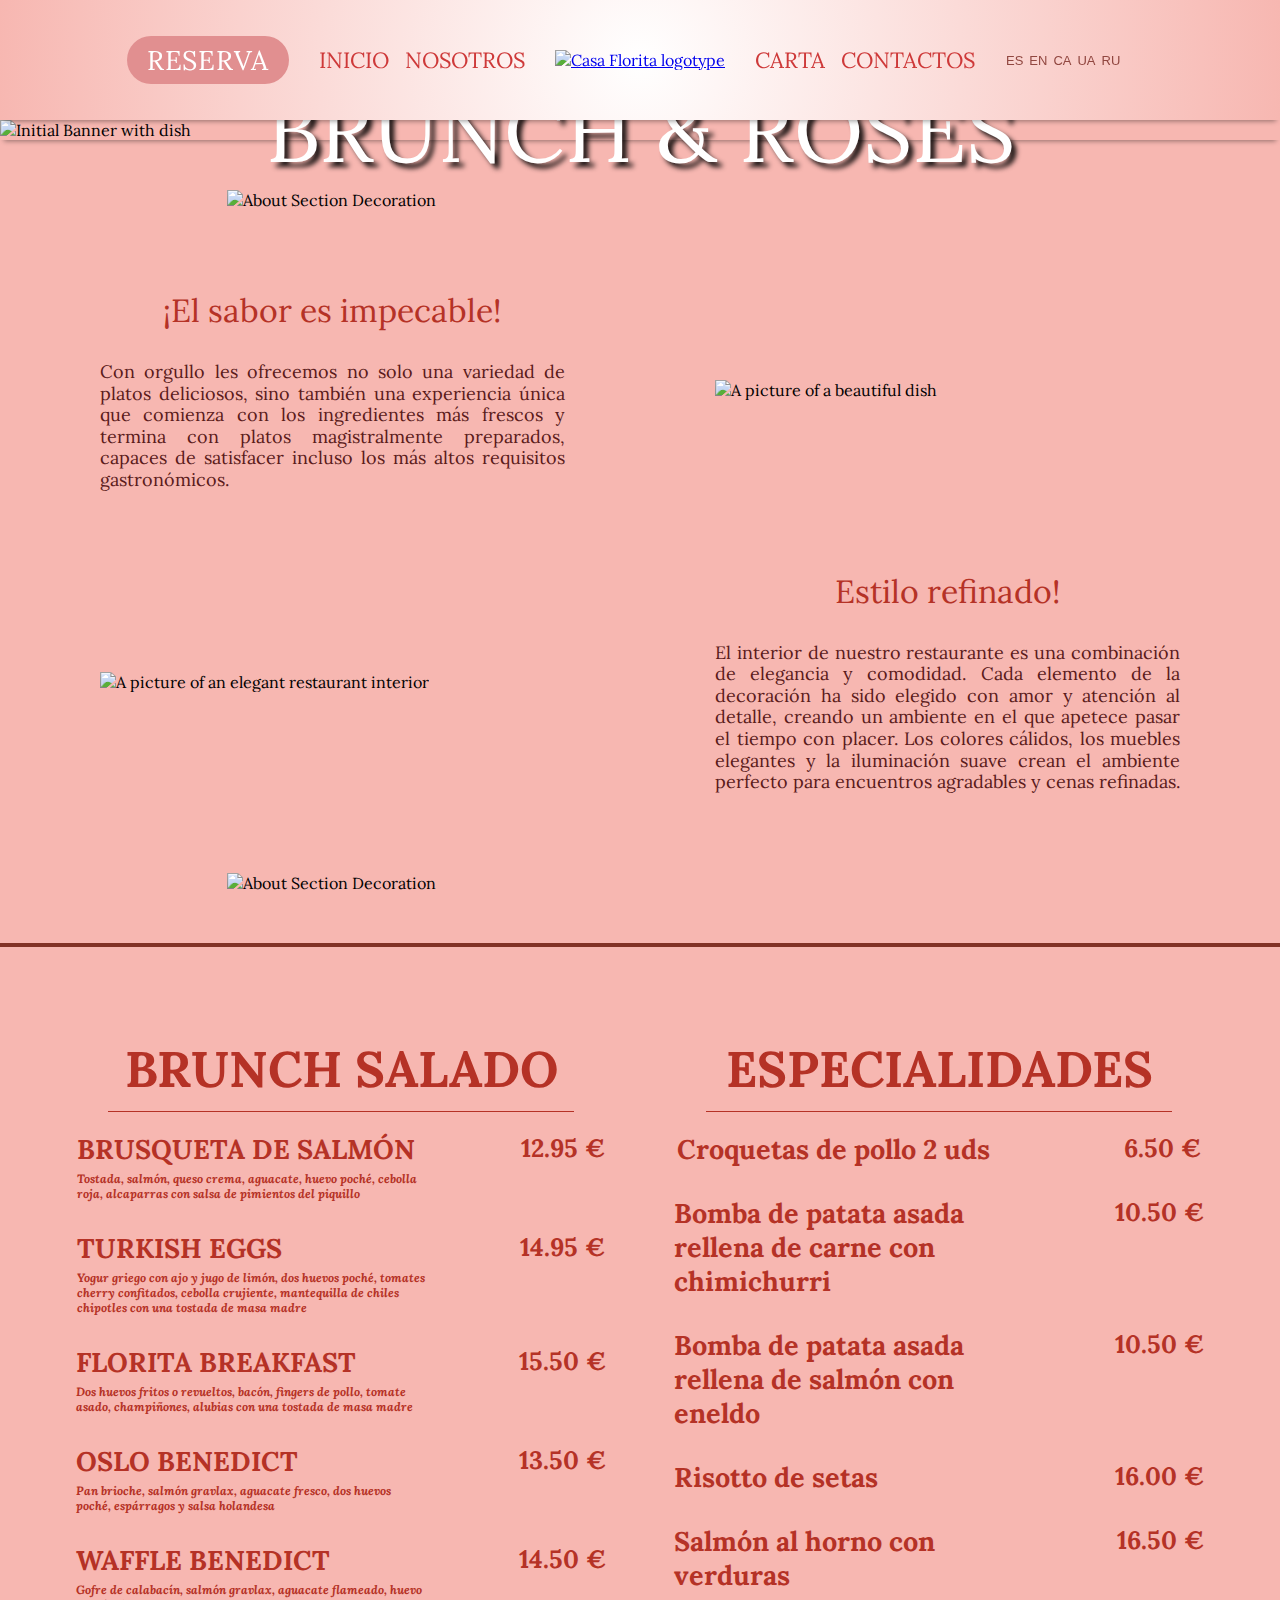
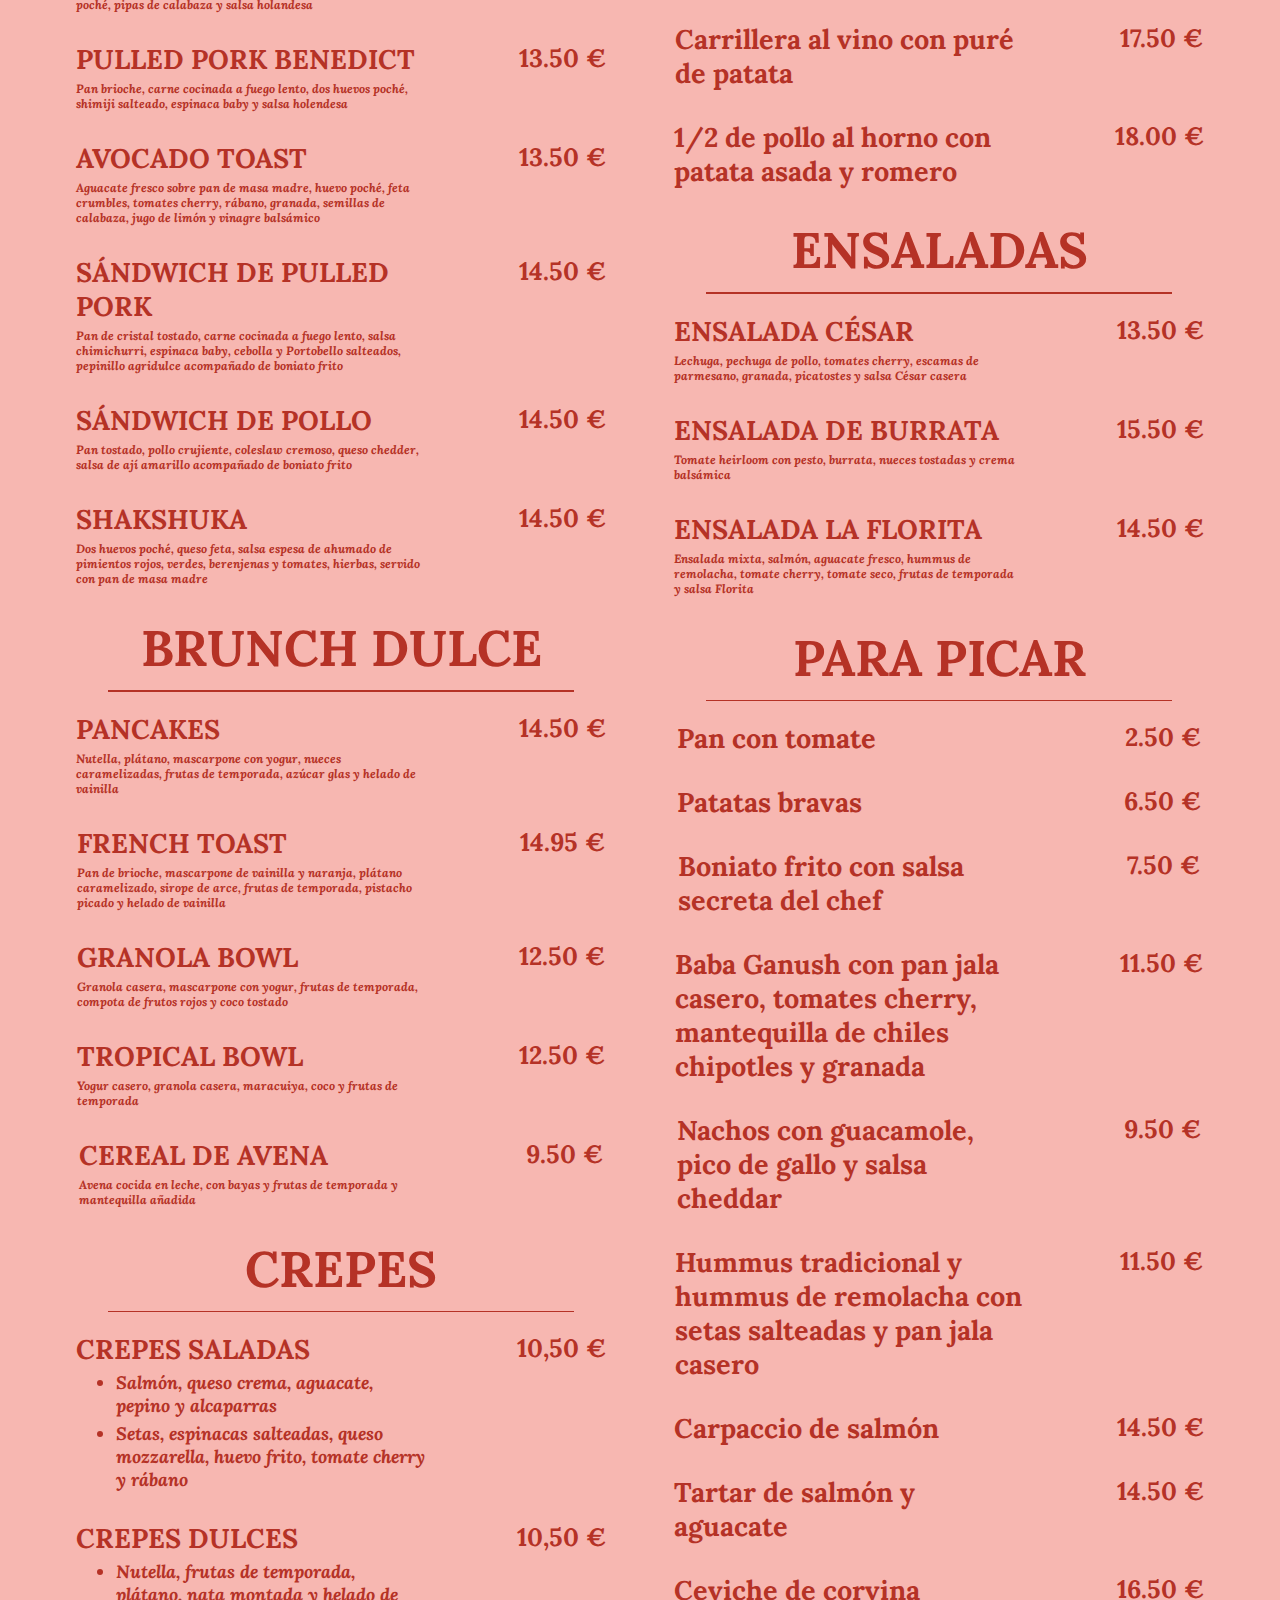
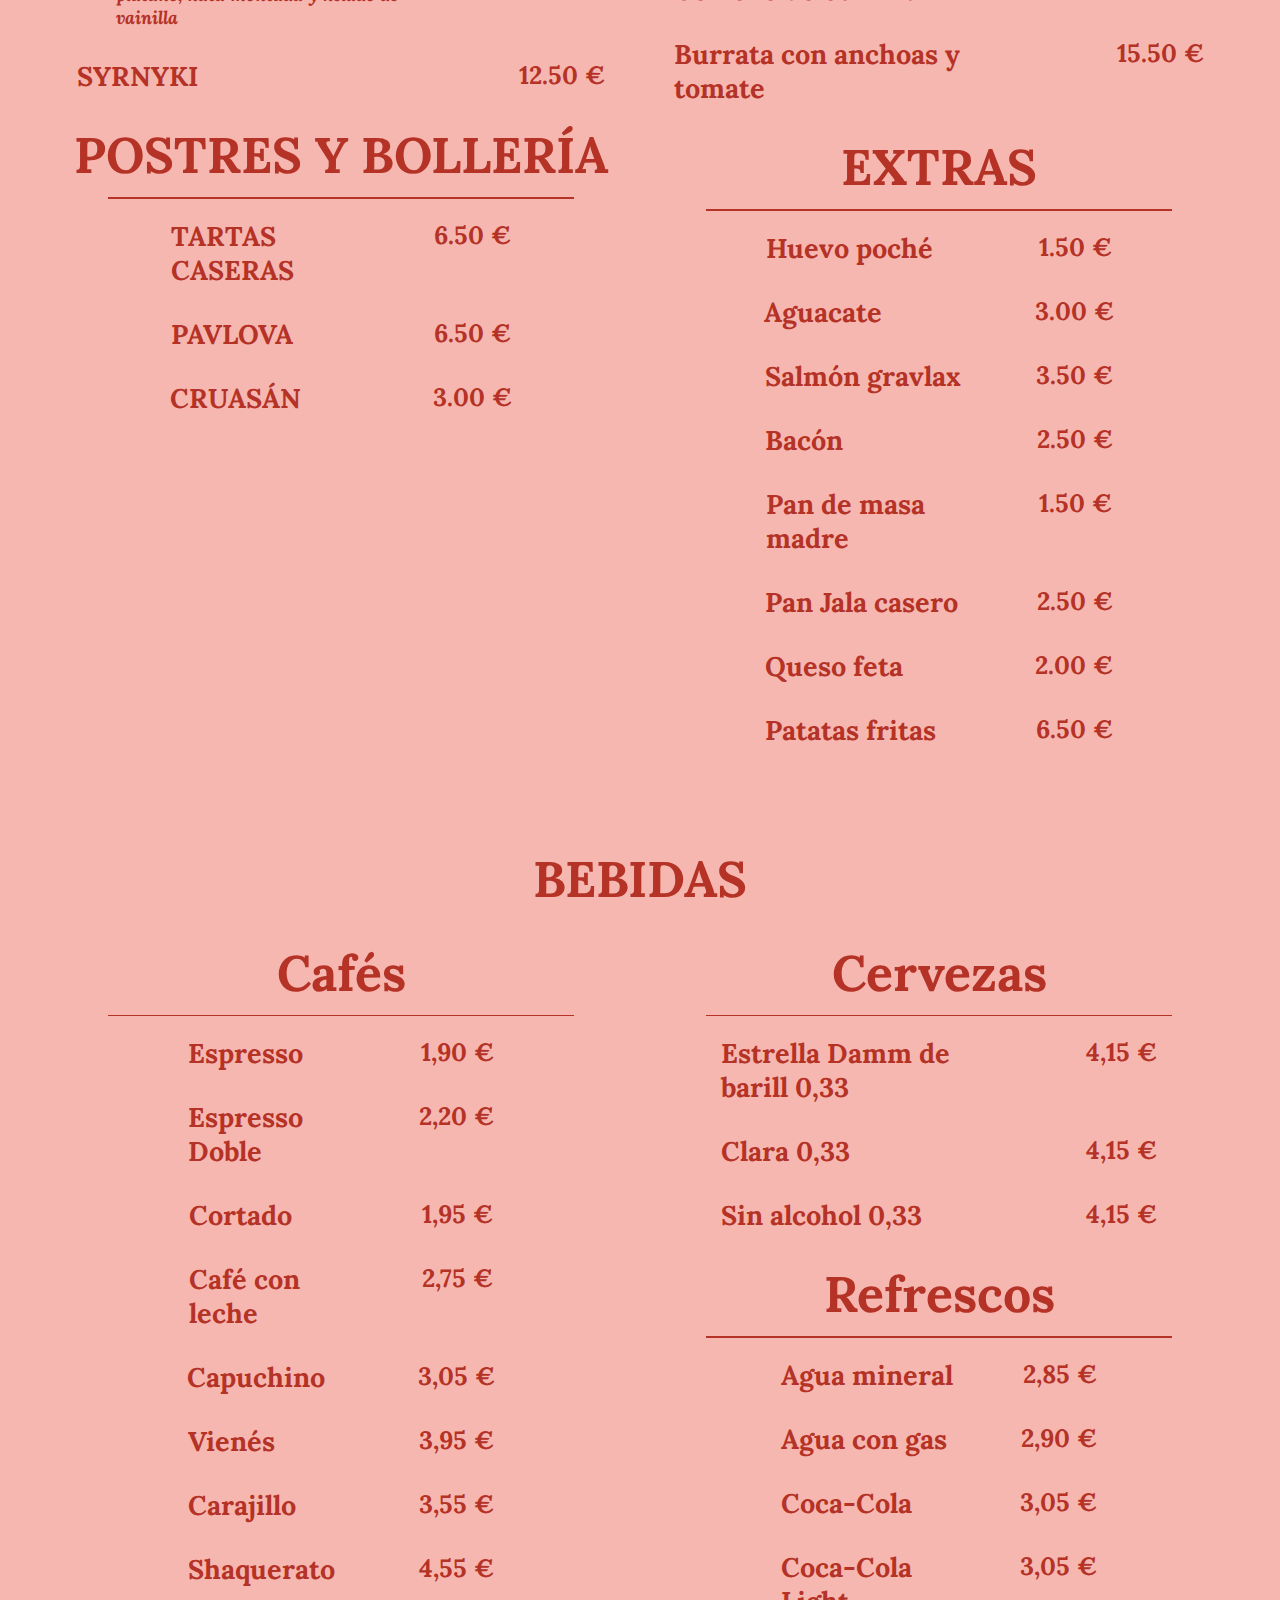
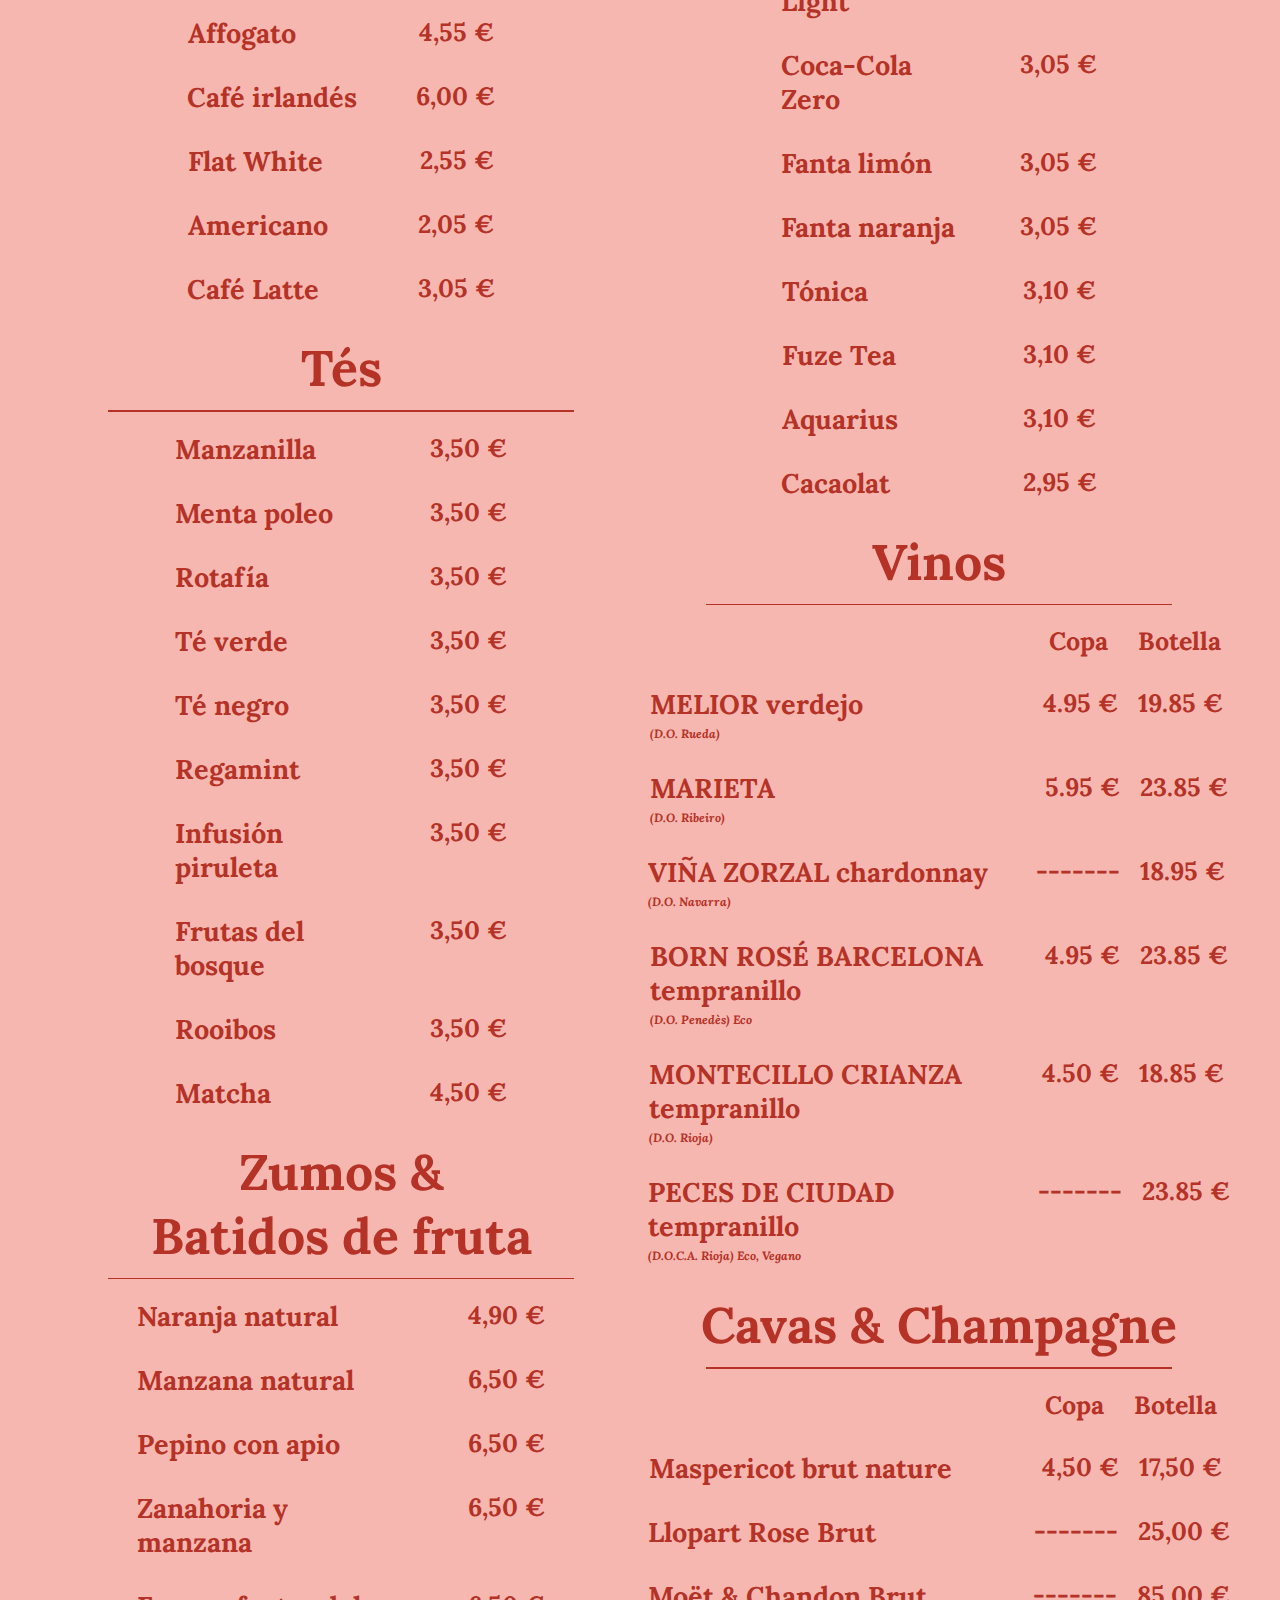
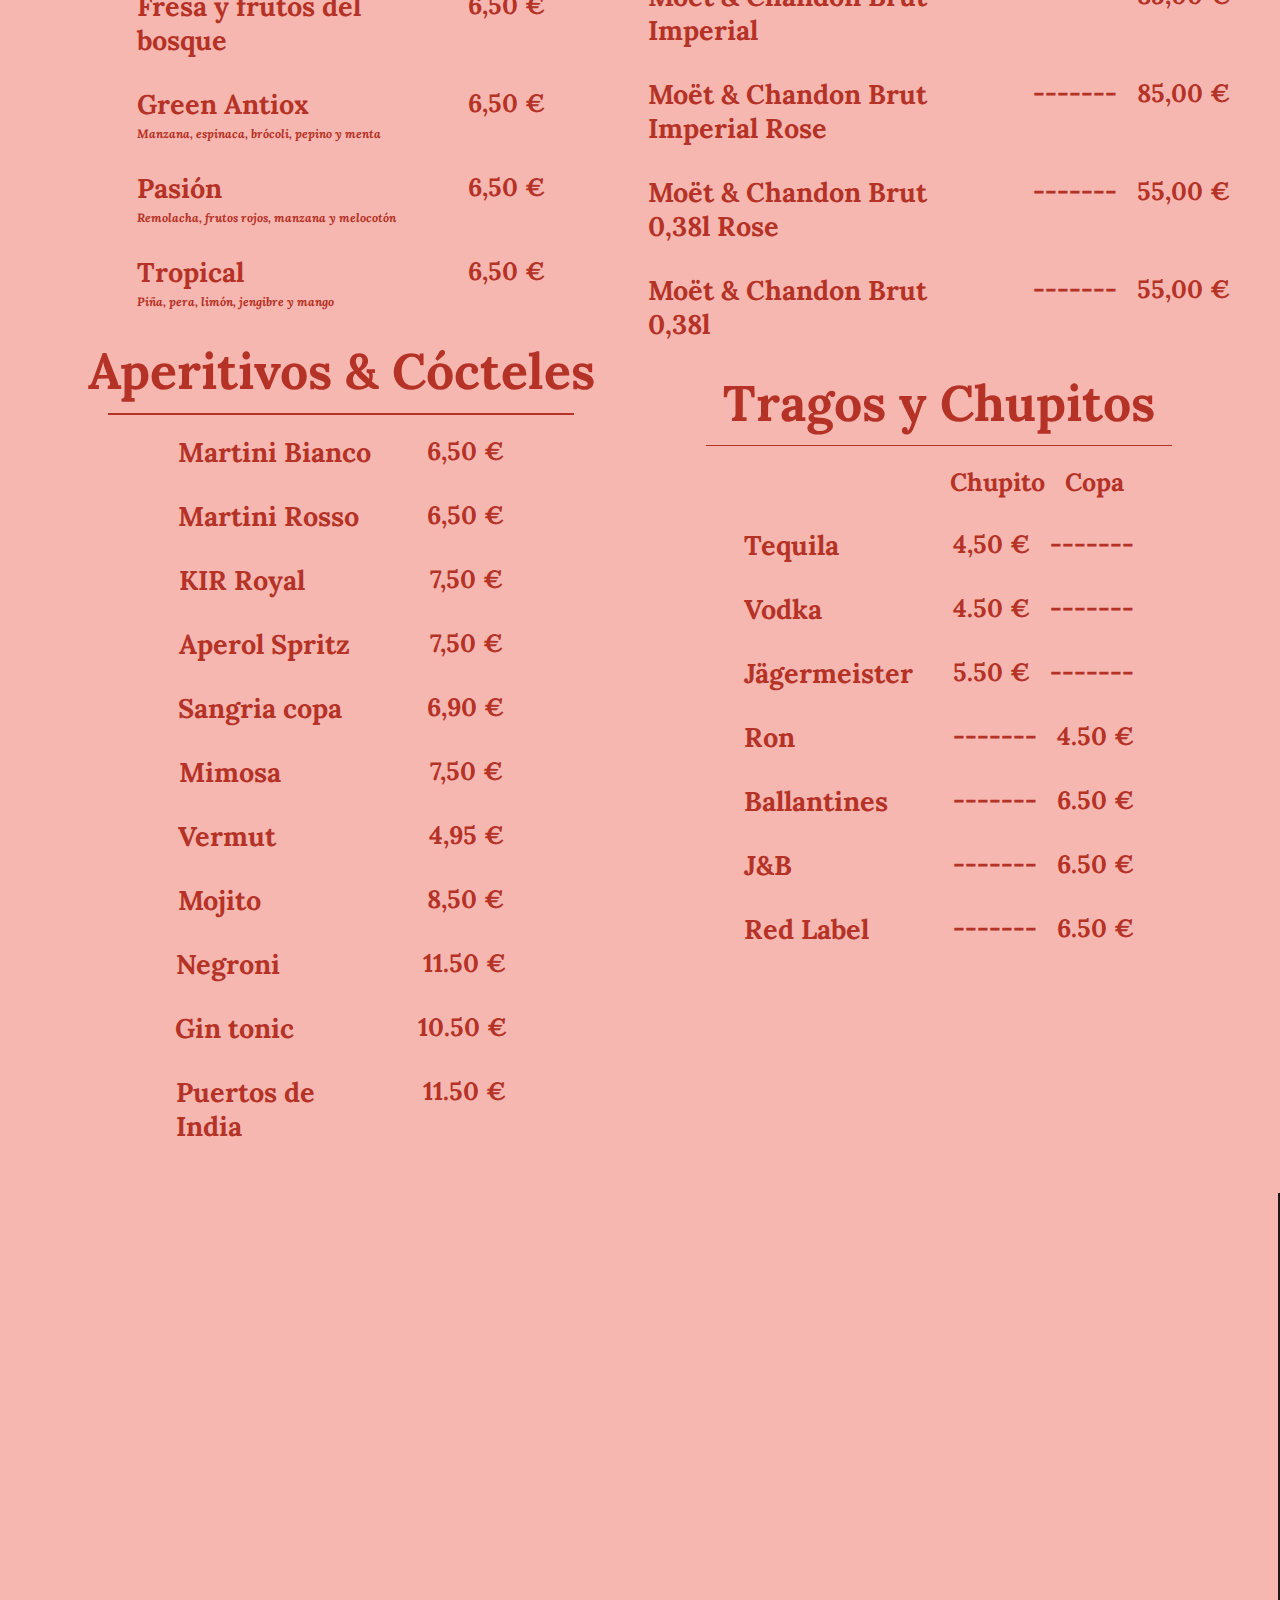
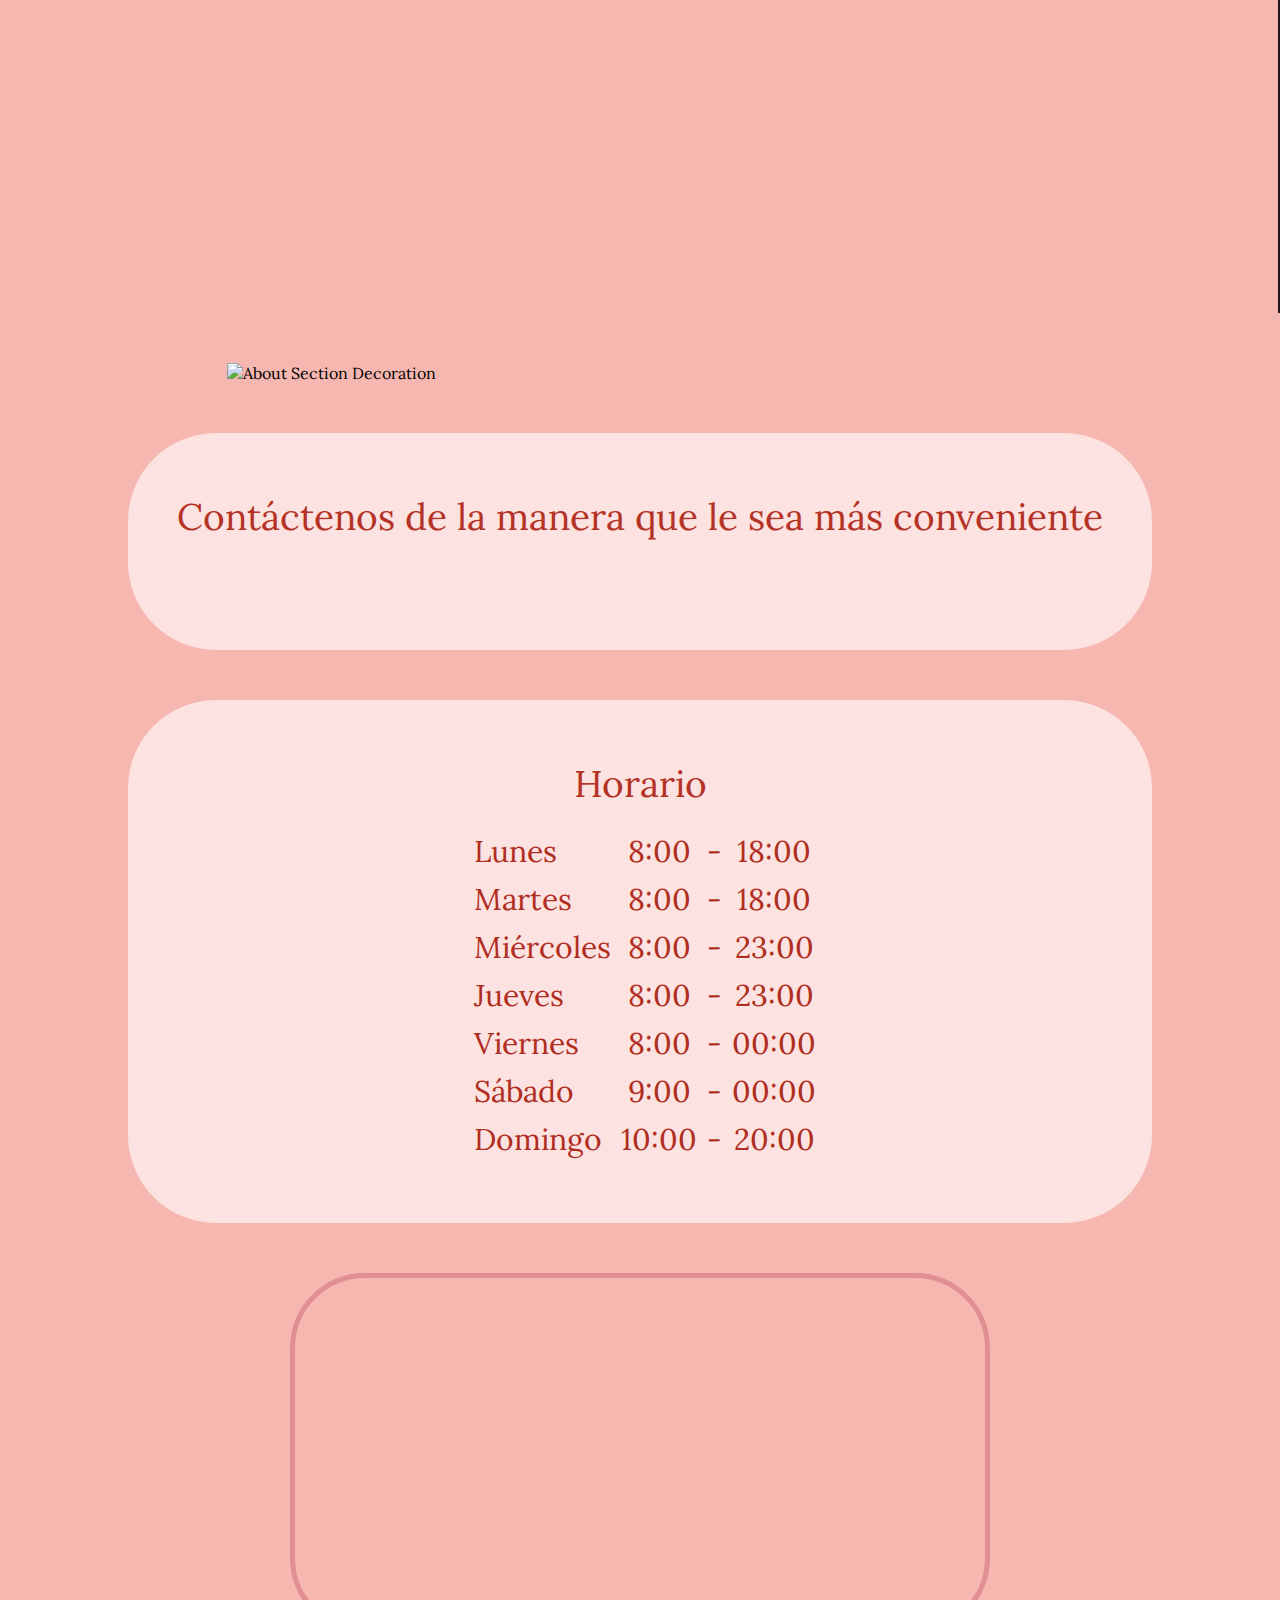
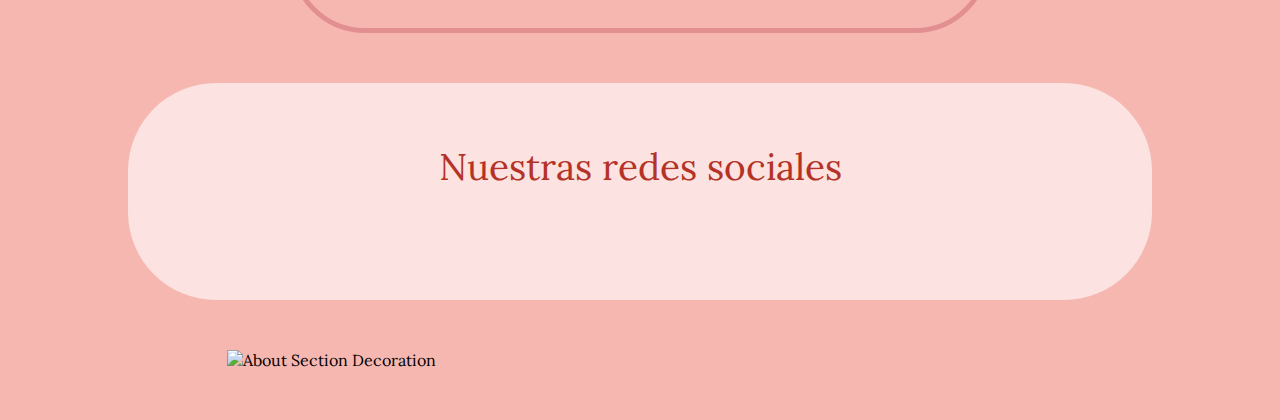
==== commit f943605e: "horario" ====
--- a/index.html
+++ b/index.html
@@ -3,12 +3,10 @@
 <head>
     <meta charset="UTF-8">
     <meta name="viewport" content="width=device-width, initial-scale=1.0">
-    
-    
-    
-    <title>Casa Florita</title>
+
+    <title>Casa Florita Restaurante</title>
     <link rel="stylesheet" href="./css/styles.css">
-    
+   
 
     <link rel="preconnect" href="https://fonts.googleapis.com">
     <link rel="preconnect" href="https://fonts.gstatic.com" crossorigin>
@@ -163,187 +161,83 @@
                         <hr>
                         <div class="dishes">
                             <div class="dish">
-                                <div class="ddd">
-                                    
-                                    <div class="dishData">
-                                        <div>
-                                            <h4 id="brunchSaladoBrusqueta">BRUSQUETA DE SALMÓN</h4>
-                                            <p id="brunchSaladoBrusquetaDesc">Tostada, salmón, queso crema, aguacate, huevo poché, cebolla roja, alcaparras con salsa de pimientos del piquillo</p>
-                                        </div>
-                                        <img src="./images/icons/down-arrow.svg" class="arrow" alt="">
-                                    </div>
-                                    <p>12.95 €</p>
-                                </div>
-
-                                <div class="photos">
-                                    <img src="./images/example1.jpg" alt="">
-                                </div>
-
-                            </div>
-                            
-
-
-                            <div class="dish">
-                                <div class="ddd">
-                                    <div class="dishData">
-                                        <div>
-                                            <h4 id="brunchSaladoTurkish">TURKISH EGGS</h4>
-                                            <p id="brunchSaladoTurkishDesc">Yogur griego con ajo y jugo de limón, dos huevos poché, tomates cherry confitados, cebolla crujiente, mantequilla de chiles chipotles con una tostada de masa madre</p>
-    
-                                        </div>
-                                        <img src="./images/icons/down-arrow.svg" class="arrow" alt="">
-                                    </div>
-                                    <p>14.95 €</p>
-
-                                </div>
-                                <div class="photos">
-                                    <img src="./images/example2.jpg" alt="">
-                                </div>
-                            </div>
-
-                            <div class="dish">
-                                <div class="ddd">
-                                    <div class="dishData">
-                                        <div>
-                                            <h4 id="brunchSaladoFlorBreakf">FLORITA BREAKFAST</h4>
-                                            <p id="brunchSaladoFlorBreakfDesc">Dos huevos fritos o revueltos, bacón, fingers de pollo, tomate asado, champiñones, alubias con una tostada de masa madre</p>
-    
-                                        </div>
-                                        <img src="./images/icons/down-arrow.svg" class="arrow" alt="">
-                                    </div>
-                                    <p>15.50 €</p>
-
-                                </div>
-                                <div class="photos">
-                                    <img src="./images/example2.jpg" alt="">
-                                </div>
-                            </div>
-
-                            <div class="dish">
-                                <div class="ddd">
-                                    <div class="dishData">
-                                        <div>
-                                            <h4 id="brunchSaladoOslo">OSLO BENEDICT</h4>
-                                            <p id="brunchSaladoOsloDesc">Pan brioche, salmón gravlax, aguacate fresco, dos huevos poché, espárragos y salsa holandesa</p>
-    
-                                        </div>
-                                        <img src="./images/icons/down-arrow.svg" class="arrow" alt="">
-                                    </div>
-                                    <p>13.50 €</p>
-
-                                </div>
-                                <div class="photos">
-                                    <img src="./images/example2.jpg" alt="">
-                                </div>
-                            </div>
-
-                            <div class="dish">
-                                <div class="ddd">
-                                    <div class="dishData">
-                                        <div>
-                                            <h4 id="brunchSaladoWaffle">WAFFLE BENEDICT</h4>
-                                            <p id="brunchSaladoWaffleDesc">Gofre de calabacín, salmón gravlax, aguacate flameado, huevo poché, pipas de calabaza y salsa holandesa</p>
-    
-                                        </div>
-                                        <img src="./images/icons/down-arrow.svg" class="arrow" alt="">
-                                    </div>
-                                    <p>14.50 €</p>
-
-                                </div>
-                                <div class="photos">
-                                    <img src="./images/example2.jpg" alt="">
-                                </div>
-                            </div>
-
-                            <div class="dish">
-                                <div class="ddd">
-                                    <div class="dishData">
-                                        <div>
-                                            <h4 id="brunchSaladoPorkBened">PULLED PORK BENEDICT</h4>
-                                            <p id="brunchSaladoPorkBenedDesc">Pan brioche, carne cocinada a fuego lento, dos huevos poché, shimiji salteado, espinaca baby y salsa holendesa</p>
-    
-                                        </div>
-                                        <img src="./images/icons/down-arrow.svg" class="arrow" alt="">
-                                    </div>
-                                    <p>13.50 €</p>
-
-                                </div>
-                                <div class="photos">
-                                    <img src="./images/example2.jpg" alt="">
-                                </div>
-                            </div>
-
-                            <div class="dish">
-                                <div class="ddd">
-                                    <div class="dishData">
-                                        <div>
-                                            <h4 id="brunchSaladoAvocToast">AVOCADO TOAST</h4>
-                                            <p id="brunchSaladoAvocToastDesc">Aguacate fresco sobre pan de masa madre, huevo poché, feta crumbles, tomates cherry, rábano, granada, semillas de calabaza, jugo de limón y vinagre balsámico</p>
-    
-                                        </div>
-                                        <img src="./images/icons/down-arrow.svg" class="arrow" alt="">
-                                    </div>
-                                    <p>13.50 €</p>
-
-                                </div>
-                                <div class="photos">
-                                    <img src="./images/example2.jpg" alt="">
-                                </div>
-                                
-                            </div>
-
-                            <div class="dish">
-                                <div class="ddd">
-                                    <div class="dishData">
-                                        <div>
-                                            <h4 id="brunchSaladoSandwPork">SÁNDWICH DE PULLED PORK</h4>
-                                            <p id="brunchSaladoSandwPorkDesc">Pan de cristal tostado, carne cocinada a fuego lento, salsa chimichurri, espinaca baby, cebolla y Portobello salteados, pepinillo agridulce acompañado de boniato frito</p>
-    
-                                        </div>
-                                        <img src="./images/icons/down-arrow.svg" class="arrow" alt="">
-                                    </div>
-                                    <p>14.50 €</p>
-
-                                </div>
-                                <div class="photos">
-                                    <img src="./images/example2.jpg" alt="">
-                                </div>
-                            </div>
-
-                            <div class="dish">
-                                <div class="ddd">
-                                    <div class="dishData">
-                                        <div>
-                                            <h4 id="brunchSaladoSandwPollo">SÁNDWICH DE POLLO</h4>
-                                            <p id="brunchSaladoSandwPolloDesc">Pan tostado, pollo crujiente, coleslaw cremoso, queso chedder, salsa de ají amarillo acompañado de boniato frito</p>
-    
-                                        </div>
-                                        <img src="./images/icons/down-arrow.svg" class="arrow" alt="">
-                                    </div>
-                                    <p>14.50 €</p>
-
-                                </div>
-                                <div class="photos">
-                                    <img src="./images/example2.jpg" alt="">
-                                </div>
-                            </div>
-
-                            <div class="dish">
-                                <div class="ddd">
-                                    <div class="dishData">
-                                        <div>
-                                            <h4 id="brunchSaladoShakshuka">SHAKSHUKA</h4>
-                                            <p id="brunchSaladoShakshukaDesc">Dos huevos poché, queso feta, salsa espesa de ahumado de pimientos rojos, verdes, berenjenas y tomates, hierbas, servido con pan de masa madre</p>
-    
-                                        </div>
-                                        <img src="./images/icons/down-arrow.svg" class="arrow" alt="">
-                                    </div>
-                                    <p>14.50 €</p>
-
-                                </div>
-                                <div class="photos">
-                                    <img src="./images/example2.jpg" alt="">
-                                </div>
+                                <div class="dishData">
+                                    <h4 id="brunchSaladoBrusqueta">BRUSQUETA DE SALMÓN</h4>
+                                    <p id="brunchSaladoBrusquetaDesc">Tostada, salmón, queso crema, aguacate, huevo poché, cebolla roja, alcaparras con salsa de pimientos del piquillo</p>
+                                </div>
+                                <p>12.95 €</p>
+                            </div>
+
+                            <div class="dish">
+                                <div class="dishData">
+                                    <h4 id="brunchSaladoTurkish">TURKISH EGGS</h4>
+                                    <p id="brunchSaladoTurkishDesc">Yogur griego con ajo y jugo de limón, dos huevos poché, tomates cherry confitados, cebolla crujiente, mantequilla de chiles chipotles con una tostada de masa madre</p>
+                                </div>
+                                <p>14.95 €</p>
+                            </div>
+
+                            <div class="dish">
+                                <div class="dishData">
+                                    <h4 id="brunchSaladoFlorBreakf">FLORITA BREAKFAST</h4>
+                                    <p id="brunchSaladoFlorBreakfDesc">Dos huevos fritos o revueltos, bacón, fingers de pollo, tomate asado, champiñones, alubias con una tostada de masa madre</p>
+                                </div>
+                                <p>15.50 €</p>
+                            </div>
+
+                            <div class="dish">
+                                <div class="dishData">
+                                    <h4 id="brunchSaladoOslo">OSLO BENEDICT</h4>
+                                    <p id="brunchSaladoOsloDesc">Pan brioche, salmón gravlax, aguacate fresco, dos huevos poché, espárragos y salsa holandesa</p>
+                                </div>
+                                <p>13.50 €</p>
+                            </div>
+
+                            <div class="dish">
+                                <div class="dishData">
+                                    <h4 id="brunchSaladoWaffle">WAFFLE BENEDICT</h4>
+                                    <p id="brunchSaladoWaffleDesc">Gofre de calabacín, salmón gravlax, aguacate flameado, huevo poché, pipas de calabaza y salsa holandesa</p>
+                                </div>
+                                <p>14.50 €</p>
+                            </div>
+
+                            <div class="dish">
+                                <div class="dishData">
+                                    <h4 id="brunchSaladoPorkBened">PULLED PORK BENEDICT</h4>
+                                    <p id="brunchSaladoPorkBenedDesc">Pan brioche, carne cocinada a fuego lento, dos huevos poché, shimiji salteado, espinaca baby y salsa holendesa</p>
+                                </div>
+                                <p>13.50 €</p>
+                            </div>
+
+                            <div class="dish">
+                                <div class="dishData">
+                                    <h4 id="brunchSaladoAvocToast">AVOCADO TOAST</h4>
+                                    <p id="brunchSaladoAvocToastDesc">Aguacate fresco sobre pan de masa madre, huevo poché, feta crumbles, tomates cherry, rábano, granada, semillas de calabaza, jugo de limón y vinagre balsámico</p>
+                                </div>
+                                <p>13.50 €</p>
+                            </div>
+
+                            <div class="dish">
+                                <div class="dishData">
+                                    <h4 id="brunchSaladoSandwPork">SÁNDWICH DE PULLED PORK</h4>
+                                    <p id="brunchSaladoSandwPorkDesc">Pan de cristal tostado, carne cocinada a fuego lento, salsa chimichurri, espinaca baby, cebolla y Portobello salteados, pepinillo agridulce acompañado de boniato frito</p>
+                                </div>
+                                <p>14.50 €</p>
+                            </div>
+
+                            <div class="dish">
+                                <div class="dishData">
+                                    <h4 id="brunchSaladoSandwPollo">SÁNDWICH DE POLLO</h4>
+                                    <p id="brunchSaladoSandwPolloDesc">Pan tostado, pollo crujiente, coleslaw cremoso, queso chedder, salsa de ají amarillo acompañado de boniato frito</p>
+                                </div>
+                                <p>14.50 €</p>
+                            </div>
+
+                            <div class="dish">
+                                <div class="dishData">
+                                    <h4 id="brunchSaladoShakshuka">SHAKSHUKA</h4>
+                                    <p id="brunchSaladoShakshukaDesc">Dos huevos poché, queso feta, salsa espesa de ahumado de pimientos rojos, verdes, berenjenas y tomates, hierbas, servido con pan de masa madre</p>
+                                </div>
+                                <p>14.50 €</p>
                             </div>
                         </div>
                     </section>
@@ -355,93 +249,43 @@
                         <div class="dishes">
 
                             <div class="dish">
-                                <div class="ddd">
-                                    <div class="dishData">
-                                        <div>
-                                            <h4 id="brunchDulcePancakes">PANCAKES</h4>
-                                            <p id="brunchDulcePancakesDesc">Nutella, plátano, mascarpone con yogur, nueces caramelizadas, frutas de temporada, azúcar glas y helado de vainilla</p>
-    
-                                        </div>
-                                        <img src="./images/icons/down-arrow.svg" class="arrow" alt="">
-                                    </div>
-                                    <p>14.50 €</p>
-
-                                </div>
-                                <div class="photos">
-                                    <img src="./images/example2.jpg" alt="">
-                                </div>
-                            </div>
-
-                            <div class="dish">
-                                <div class="ddd">
-                                    <div class="dishData">
-                                        <div>
-                                            <h4 id="brunchDulceFrToast">FRENCH TOAST</h4>
-                                            <p id="brunchDulceFrToastDesc">Pan de brioche, mascarpone de vainilla y naranja, plátano caramelizado, sirope de arce, frutas de temporada, pistacho picado y helado de vainilla</p>
-    
-                                        </div>
-                                        <img src="./images/icons/down-arrow.svg" class="arrow" alt="">
-                                    </div>
-                                    <p>14.95 €</p>
-
-                                </div>
-                                <div class="photos">
-                                    <img src="./images/example2.jpg" alt="">
-                                </div>
-                            </div>
-
-                            <div class="dish">
-                                <div class="ddd">
-                                    <div class="dishData">
-                                        <div>
-                                            <h4 id="brunchDulceGrBowl">GRANOLA BOWL</h4>
-                                            <p id="brunchDulceGrBowlDesc">Granola casera, mascarpone con yogur, frutas de temporada, compota de frutos rojos y coco tostado</p>
-    
-                                        </div>
-                                        <img src="./images/icons/down-arrow.svg" class="arrow" alt="">
-                                    </div>
-                                    <p>12.50 €</p>
-
-                                </div>
-                                <div class="photos">
-                                    <img src="./images/example2.jpg" alt="">
-                                </div>
-                            </div>
-
-                            <div class="dish">
-                                <div class="ddd">
-                                    <div class="dishData">
-                                        <div>
-                                            <h4 id="brunchDulceTropBowl">TROPICAL BOWL</h4>
-                                            <p id="brunchDulceTropBowlDesc">Yogur casero, granola casera, maracuiya, coco y frutas de temporada</p>
-    
-                                        </div>
-                                        <img src="./images/icons/down-arrow.svg" class="arrow" alt="">
-                                    </div>
-                                    <p>12.50 €</p>
-
-                                </div>
-                                <div class="photos">
-                                    <img src="./images/example2.jpg" alt="">
-                                </div>
-                            </div>
-
-                            <div class="dish">
-                                <div class="ddd">
-                                    <div class="dishData">
-                                        <div>
-                                            <h4 id="brunchDulceCerAvena">CEREAL DE AVENA</h4>
-                                            <p id="brunchDulceCerAvenaDesc">Avena cocida en leche, con bayas y frutas de temporada y mantequilla añadida</p>
-    
-                                        </div>
-                                        <img src="./images/icons/down-arrow.svg" class="arrow" alt="">
-                                    </div>
-                                    <p>9.50 €</p>
-
-                                </div>
-                                <div class="photos">
-                                    <img src="./images/example2.jpg" alt="">
-                                </div>
+                                <div class="dishData">
+                                    <h4 id="brunchDulcePancakes">PANCAKES</h4>
+                                    <p id="brunchDulcePancakesDesc">Nutella, plátano, mascarpone con yogur, nueces caramelizadas, frutas de temporada, azúcar glas y helado de vainilla</p>
+                                </div>
+                                <p>14.50 €</p>
+                            </div>
+
+                            <div class="dish">
+                                <div class="dishData">
+                                    <h4 id="brunchDulceFrToast">FRENCH TOAST</h4>
+                                    <p id="brunchDulceFrToastDesc">Pan de brioche, mascarpone de vainilla y naranja, plátano caramelizado, sirope de arce, frutas de temporada, pistacho picado y helado de vainilla</p>
+                                </div>
+                                <p>14.95 €</p>
+                            </div>
+
+                            <div class="dish">
+                                <div class="dishData">
+                                    <h4 id="brunchDulceGrBowl">GRANOLA BOWL</h4>
+                                    <p id="brunchDulceGrBowlDesc">Granola casera, mascarpone con yogur, frutas de temporada, compota de frutos rojos y coco tostado</p>
+                                </div>
+                                <p>12.50 €</p>
+                            </div>
+
+                            <div class="dish">
+                                <div class="dishData">
+                                    <h4 id="brunchDulceTropBowl">TROPICAL BOWL</h4>
+                                    <p id="brunchDulceTropBowlDesc">Yogur casero, granola casera, maracuiya, coco y frutas de temporada</p>
+                                </div>
+                                <p>12.50 €</p>
+                            </div>
+
+                            <div class="dish">
+                                <div class="dishData">
+                                    <h4 id="brunchDulceCerAvena">CEREAL DE AVENA</h4>
+                                    <p id="brunchDulceCerAvenaDesc">Avena cocida en leche, con bayas y frutas de temporada y mantequilla añadida</p>
+                                </div>
+                                <p>9.50 €</p>
                             </div>
 
                         </div>
@@ -454,52 +298,31 @@
                         <div class="dishes">
 
                             <div class="dish">
-                                <div class="ddd">
-                                    <div class="dishData">
+                                <div class="dishData">
+                                    <h4 id="crepesSaladas">CREPES SALADAS</h4>
+                                    <ul>
+                                        <li id="crepesSaladasSalmon">
+                                            Salmón, queso crema, aguacate, pepino y alcaparras
+                                        </li>
+                                        <li id="crepesSaladasSetas">
+                                            Setas, espinacas salteadas, queso mozzarella, huevo frito, tomate cherry y rábano
+                                        </li>
                                         
-                                        <div>
-                                            <h4 id="crepesSaladas">CREPES SALADAS</h4>
-                                            <ul>
-                                                <li id="crepesSaladasSalmon">
-                                                    Salmón, queso crema, aguacate, pepino y alcaparras
-                                                </li>
-                                                <li id="crepesSaladasSetas">
-                                                    Setas, espinacas salteadas, queso mozzarella, huevo frito, tomate cherry y rábano
-                                                </li>
-                                                
-                                            </ul>
-    
-                                        </div>
-                                        <img src="./images/icons/down-arrow.svg" class="arrow" alt="">
-                                    </div>
-                                    <p>10,50 €</p>
-
-                                </div>
-                                <div class="photos">
-                                    <img src="./images/example2.jpg" alt="">
-                                </div>
-                            </div>
-
-                            <div class="dish">
-                                <div class="ddd">
-                                    <div class="dishData">
-                                        <div>
-                                            <h4 id="crepesDulces">CREPES DULCES</h4>
-                                            <ul>
-                                                <li id="crepesDulcesDesc">
-                                                    Nutella, frutas de temporada, plátano, nata montada y helado de vainilla  
-                                                </li>                                        
-                                            </ul>
-    
-                                        </div>
-                                        <img src="./images/icons/down-arrow.svg" class="arrow" alt="">
-                                    </div>
-                                    <p>10,50 €</p>
-
-                                </div>
-                                <div class="photos">
-                                    <img src="./images/example2.jpg" alt="">
-                                </div>
+                                    </ul>
+                                </div>
+                                <p>10,50 €</p>
+                            </div>
+
+                            <div class="dish">
+                                <div class="dishData">
+                                    <h4 id="crepesDulces">CREPES DULCES</h4>
+                                    <ul>
+                                        <li id="crepesDulcesDesc">
+                                            Nutella, frutas de temporada, plátano, nata montada y helado de vainilla  
+                                        </li>                                        
+                                    </ul>
+                                </div>
+                                <p>10,50 €</p>
                             </div>
 
                             <div class="dish">
@@ -521,36 +344,27 @@
                         <div class="dishes">
 
                             <div class="dish">
-                                <div class="ddd">
-                                    <div class="dishData">
-                                        <h4 id="postreTartasCas">TARTAS CASERAS</h4>
-                                        
-                                    </div>
-                                    <p>6.50 €</p>
-
-                                </div>
-                            </div>
-
-                            <div class="dish">
-                                <div class="ddd">
-
-                                    <div class="dishData">
-                                        <h4 id="postrePavlova">PAVLOVA</h4>
-                                        
-                                    </div>
-                                    <p>6.50 €</p>
-                                </div>
-                            </div>
-
-                            <div class="dish">
-                                <div class="ddd">
-
-                                    <div class="dishData">
-                                        <h4 id="postreCruasan">CRUASÁN</h4>
-                                        
-                                    </div>
-                                    <p>3.00 €</p>
-                                </div>
+                                <div class="dishData">
+                                    <h4 id="postreTartasCas">TARTAS CASERAS</h4>
+                                    
+                                </div>
+                                <p>6.50 €</p>
+                            </div>
+
+                            <div class="dish">
+                                <div class="dishData">
+                                    <h4 id="postrePavlova">PAVLOVA</h4>
+                                    
+                                </div>
+                                <p>6.50 €</p>
+                            </div>
+
+                            <div class="dish">
+                                <div class="dishData">
+                                    <h4 id="postreCruasan">CRUASÁN</h4>
+                                    
+                                </div>
+                                <p>3.00 €</p>
                             </div>
 
                         </div>
@@ -563,79 +377,58 @@
                         <div class="dishes">
 
                             <div class="dish">
-                                <div class="ddd">
-
-                                    <div class="dishData">
-                                        <h4 id="especialCroqu">Croquetas de pollo 2 uds</h4>
-                                    </div>
-                                    <p>6.50 €</p>
-                                </div>
-                            </div>
-
-                            <div class="dish">
-                                <div class="ddd">
-
-                                    <div class="dishData">
-                                        <h4 id="especialRoastedPotat">Bomba de patata asada rellena de carne con chimichurri</h4>
-                                        
-                                    </div>
-                                    <p>10.50 €</p>
-                                </div>
-                            </div>
-
-                            <div class="dish">
-                                <div class="ddd">
-
-                                    <div class="dishData">
-                                        <h4 id="especialRoastedPotatSalm">Bomba de patata asada rellena de salmón con eneldo</h4>
-                                        
-                                    </div>
-                                    <p>10.50 €</p>
-                                </div>
+                                <div class="dishData">
+                                    <h4 id="especialCroqu">Croquetas de pollo 2 uds</h4>
+                                </div>
+                                <p>6.50 €</p>
+                            </div>
+
+                            <div class="dish">
+                                <div class="dishData">
+                                    <h4 id="especialRoastedPotat">Bomba de patata asada rellena de carne con chimichurri</h4>
+                                    
+                                </div>
+                                <p>10.50 €</p>
+                            </div>
+
+                            <div class="dish">
+                                <div class="dishData">
+                                    <h4 id="especialRoastedPotatSalm">Bomba de patata asada rellena de salmón con eneldo</h4>
+                                    
+                                </div>
+                                <p>10.50 €</p>
                             </div>
                             
                             <div class="dish">
-                                <div class="ddd">
-                                    <div class="dishData">
-                                        <h4 id="especialRisotto">Risotto de setas</h4>
-                                        
-                                    </div>
-                                    <p>16.00 €</p>
-
-                                </div>
-                            </div>
-
-                            <div class="dish">
-                                <div class="ddd">
-
-                                    <div class="dishData">
-                                        <h4 id="especialSalmonVerd">Salmón al horno con verduras</h4>
-                                        
-                                    </div>
-                                    <p>16.50 €</p>
-                                </div>
-                            </div>
-
-                            <div class="dish">
-                                <div class="ddd">
-
-                                    <div class="dishData">
-                                        <h4 id="especialBeefCheek">Carrillera al vino con puré de patata</h4>
-                                        
-                                    </div>
-                                    <p>17.50 €</p>
-                                </div>
-                            </div>
-
-                            <div class="dish">
-                                <div class="ddd">
-                                    <div class="dishData">
-                                        <h4 id="especialHalfChicken">1/2 de pollo al horno con patata asada y romero</h4>
-                                        
-                                    </div>
-                                    <p>18.00 €</p>
-                                    
-                                </div>
+                                <div class="dishData">
+                                    <h4 id="especialRisotto">Risotto de setas</h4>
+                                    
+                                </div>
+                                <p>16.00 €</p>
+                            </div>
+
+                            <div class="dish">
+                                <div class="dishData">
+                                    <h4 id="especialSalmonVerd">Salmón al horno con verduras</h4>
+                                    
+                                </div>
+                                <p>16.50 €</p>
+                            </div>
+
+                            <div class="dish">
+                                <div class="dishData">
+                                    <h4 id="especialBeefCheek">Carrillera al vino con puré de patata</h4>
+                                    
+                                </div>
+                                <p>17.50 €</p>
+                            </div>
+
+                            <div class="dish">
+                                <div class="dishData">
+                                    <h4 id="especialHalfChicken">1/2 de pollo al horno con patata asada y romero</h4>
+                                    
+                                </div>
+                                <p>18.00 €</p>
                             </div>
 
                         </div>
@@ -648,48 +441,27 @@
                         <div class="dishes">
 
                             <div class="dish">
-                                <div class="ddd">
-                                    <div class="dishData">
-                                        <div>
-                                            <h4 id="ensaladasCesar">ENSALADA CÉSAR</h4>
-                                            <p id="ensaladasCesarDesc">Lechuga, pechuga de pollo, tomates cherry, escamas de parmesano, granada, picatostes y salsa César casera</p>
-    
-                                        </div>
-                                        <img src="./images/icons/down-arrow.svg" class="arrow" alt="">
-                                    </div>
-                                    <p>13.50 €</p>
-
-                                </div>
-                            </div>
-
-                            <div class="dish">
-                                <div class="ddd">
-                                    <div class="dishData">
-                                        <div>
-                                            <h4 id="ensaladasBurrata">ENSALADA DE BURRATA</h4>
-                                            <p id="ensaladasBurrataDesc">Tomate heirloom con pesto, burrata, nueces tostadas y crema balsámica</p>
-    
-                                        </div>
-                                        <img src="./images/icons/down-arrow.svg" class="arrow" alt="">
-                                    </div>
-                                    <p>15.50 €</p>
-
-                                </div>
-                            </div>
-
-                            <div class="dish">
-                                <div class="ddd">
-                                    <div class="dishData">
-                                        <div>
-                                            <h4 id="ensaladasFlorita">ENSALADA LA FLORITA</h4>
-                                            <p id="ensaladasFloritaDesc">Ensalada mixta, salmón, aguacate fresco, hummus de remolacha, tomate cherry, tomate seco, frutas de temporada y salsa Florita</p>
-    
-                                        </div>
-                                        <img src="./images/icons/down-arrow.svg" class="arrow" alt="">
-                                    </div>
-                                    <p>14.50 €</p>
-
-                                </div>
+                                <div class="dishData">
+                                    <h4 id="ensaladasCesar">ENSALADA CÉSAR</h4>
+                                    <p id="ensaladasCesarDesc">Lechuga, pechuga de pollo, tomates cherry, escamas de parmesano, granada, picatostes y salsa César casera</p>
+                                </div>
+                                <p>13.50 €</p>
+                            </div>
+
+                            <div class="dish">
+                                <div class="dishData">
+                                    <h4 id="ensaladasBurrata">ENSALADA DE BURRATA</h4>
+                                    <p id="ensaladasBurrataDesc">Tomate heirloom con pesto, burrata, nueces tostadas y crema balsámica</p>
+                                </div>
+                                <p>15.50 €</p>
+                            </div>
+
+                            <div class="dish">
+                                <div class="dishData">
+                                    <h4 id="ensaladasFlorita">ENSALADA LA FLORITA</h4>
+                                    <p id="ensaladasFloritaDesc">Ensalada mixta, salmón, aguacate fresco, hummus de remolacha, tomate cherry, tomate seco, frutas de temporada y salsa Florita</p>
+                                </div>
+                                <p>14.50 €</p>
                             </div>
                         </div>
                     </section>
@@ -701,122 +473,91 @@
                         <div class="dishes">
 
                             <div class="dish">
-                                <div class="ddd">
-                                    <div class="dishData">
-                                        <h4 id="picarPanTomato">Pan con tomate</h4>
-                                        
-                                    </div>
-                                    <p>2.50 €</p>
-
-                                </div>
-                            </div>
-
-                            <div class="dish">
-                                <div class="ddd">
-
-                                    <div class="dishData">
-                                        <h4 id="picarBravas">Patatas bravas</h4>
-                                        
-                                    </div>
-                                    <p>6.50 €</p>
-                                </div>
-                            </div>
-
-                            <div class="dish">
-                                <div class="ddd">
-
-                                    <div class="dishData">
-                                        <h4 id="picarBoniato">Boniato frito con salsa secreta 
-                                            del chef</h4>
-                                        
-                                    </div>
-                                    <p>7.50 €</p>
-
-                                </div>
-                            </div>
-
-                            <div class="dish">
-                                <div class="ddd">
-                                    <div class="dishData">
-                                        <h4 id="picarGanush">Baba Ganush con pan jala casero, 
-                                            tomates cherry, mantequilla de 
-                                            chiles chipotles y granada</h4>
-                                        
-                                    </div>
-                                    <p>11.50 €</p>
-
-                                </div>
-                            </div>
-
-                            <div class="dish">
-                                <div class="ddd">
-
-                                    <div class="dishData">
-                                        <h4 id="picarNachos">Nachos con guacamole, pico de 
-                                            gallo y salsa cheddar</h4>
-                                        
-                                    </div>
-                                    <p>9.50 €</p>
-                                </div>
-                            </div>
-
-                            <div class="dish">
-                                <div class="ddd">
-
-                                    <div class="dishData">
-                                        <h4 id="picarHummus">Hummus tradicional y hummus 
-                                            de remolacha con setas salteadas 
-                                            y pan jala casero</h4>
-                                        
-                                    </div>
-                                    <p>11.50 €</p>
-                                </div>
-                            </div>
-
-                            <div class="dish">
-                                <div class="ddd">
-
-                                    <div class="dishData">
-                                        <h4 id="picarCarpachoSalm">Carpaccio de salmón</h4>
-                                        
-                                    </div>
-                                    <p>14.50 €</p>
-                                </div>
-                            </div>
-
-
-
-                            <div class="dish">
-                                <div class="ddd">
-
-                                    <div class="dishData">
-                                        <h4 id="picarTartarSalm">Tartar de salmón y aguacate</h4>
-                                        
-                                    </div>
-                                    <p>14.50 €</p>
-                                </div>
-                            </div>
-
-                            <div class="dish">
-                                <div class="ddd">
-
-                                    <div class="dishData">
-                                        <h4 id="picarCeviche">Ceviche de corvina</h4>
-                                        
-                                    </div>
-                                    <p>16.50 €</p>
-                                </div>
-                            </div>
-
-                            <div class="dish">
-                                <div class="ddd">
-
-                                    <div class="dishData">
-                                        <h4 id="picarBurrataAnch" >Burrata con anchoas y tomate</h4>
-                                        
-                                    </div>
-                                    <p>15.50 €</p>
-                                </div>
+                                <div class="dishData">
+                                    <h4 id="picarPanTomato">Pan con tomate</h4>
+                                    
+                                </div>
+                                <p>2.50 €</p>
+                            </div>
+
+                            <div class="dish">
+                                <div class="dishData">
+                                    <h4 id="picarBravas">Patatas bravas</h4>
+                                    
+                                </div>
+                                <p>6.50 €</p>
+                            </div>
+
+                            <div class="dish">
+                                <div class="dishData">
+                                    <h4 id="picarBoniato">Boniato frito con salsa secreta 
+                                        del chef</h4>
+                                    
+                                </div>
+                                <p>7.50 €</p>
+                            </div>
+
+                            <div class="dish">
+                                <div class="dishData">
+                                    <h4 id="picarGanush">Baba Ganush con pan jala casero, 
+                                        tomates cherry, mantequilla de 
+                                        chiles chipotles y granada</h4>
+                                    
+                                </div>
+                                <p>11.50 €</p>
+                            </div>
+
+                            <div class="dish">
+                                <div class="dishData">
+                                    <h4 id="picarNachos">Nachos con guacamole, pico de 
+                                        gallo y salsa cheddar</h4>
+                                    
+                                </div>
+                                <p>9.50 €</p>
+                            </div>
+
+                            <div class="dish">
+                                <div class="dishData">
+                                    <h4 id="picarHummus">Hummus tradicional y hummus 
+                                        de remolacha con setas salteadas 
+                                        y pan jala casero</h4>
+                                    
+                                </div>
+                                <p>11.50 €</p>
+                            </div>
+
+                            <div class="dish">
+                                <div class="dishData">
+                                    <h4 id="picarCarpachoSalm">Carpaccio de salmón</h4>
+                                    
+                                </div>
+                                <p>14.50 €</p>
+                            </div>
+
+
+
+                            <div class="dish">
+                                <div class="dishData">
+                                    <h4 id="picarTartarSalm">Tartar de salmón y aguacate</h4>
+                                    
+                                </div>
+                                <p>14.50 €</p>
+                            </div>
+
+                            <div class="dish">
+                                <div class="dishData">
+                                    <h4 id="picarCeviche">Ceviche de corvina</h4>
+                                    
+                                </div>
+                                <p>16.50 €</p>
+                            </div>
+
+                            <div class="dish">
+                                <div class="dishData">
+                                    <h4 id="picarBurrataAnch" >Burrata con anchoas y tomate</h4>
+                                    
+                                </div>
+                                <p>15.50 €</p>
                             </div>
 
 
@@ -831,91 +572,67 @@
                         <div class="dishes">
 
                             <div class="dish">
-                                <div class="ddd">
-
-                                    <div class="dishData">
-                                        <h4 id="extrasPoachedEgg">Huevo poché</h4>
-                                        
-                                    </div>
-                                    <p>1.50 €</p>
-                                </div>
-                            </div>
-
-                            <div class="dish">
-                                <div class="ddd">
-
-                                    <div class="dishData">
-                                        <h4 id="extrasAguacate">Aguacate</h4>
-                                        
-                                    </div>
-                                    <p>3.00 €</p>
-                                </div>
-                            </div>
-
-                            <div class="dish">
-                                <div class="ddd">
-
-                                    <div class="dishData">
-                                        <h4 id="extrasSalmon">Salmón gravlax</h4>
-                                        
-                                    </div>
-                                    <p>3.50 €</p>
-                                </div>
-                            </div>
-
-                            <div class="dish">
-                                <div class="ddd">
-
-                                    <div class="dishData">
-                                        <h4 id="extrasBacon">Bacón</h4>
-                                        
-                                    </div>
-                                    <p>2.50 €</p>
-                                </div>
-                            </div>
-
-                            <div class="dish">
-                                <div class="ddd">
-                                    <div class="dishData">
-                                        <h4 id="extrasPan">Pan de masa madre</h4>
-                                        
-                                    </div>
-                                    <p>1.50 €</p>
-
-                                </div>
-                            </div>
-
-                            <div class="dish">
-                                <div class="ddd">
-
-                                    <div class="dishData">
-                                        <h4 id="extrasPanJala">Pan Jala casero</h4>
-                                        
-                                    </div>
-                                    <p>2.50 €</p>
-                                </div>
-                            </div>
-
-                            <div class="dish">
-                                <div class="ddd">
-
-                                    <div class="dishData">
-                                        <h4 id="extrasFeta">Queso feta</h4>
-                                        
-                                    </div>
-                                    <p>2.00 €</p>
-                                </div>
-                            </div>
-
-                            <div class="dish">
-                                <div class="ddd">
-
-                                    <div class="dishData">
-                                        <h4 id="extrasPatatas">Patatas fritas</h4>
-                                        
-                                    </div>
-                                    <p>6.50 €</p>
-                                </div>
+                                <div class="dishData">
+                                    <h4 id="extrasPoachedEgg">Huevo poché</h4>
+                                    
+                                </div>
+                                <p>1.50 €</p>
+                            </div>
+
+                            <div class="dish">
+                                <div class="dishData">
+                                    <h4 id="extrasAguacate">Aguacate</h4>
+                                    
+                                </div>
+                                <p>3.00 €</p>
+                            </div>
+
+                            <div class="dish">
+                                <div class="dishData">
+                                    <h4 id="extrasSalmon">Salmón gravlax</h4>
+                                    
+                                </div>
+                                <p>3.50 €</p>
+                            </div>
+
+                            <div class="dish">
+                                <div class="dishData">
+                                    <h4 id="extrasBacon">Bacón</h4>
+                                    
+                                </div>
+                                <p>2.50 €</p>
+                            </div>
+
+                            <div class="dish">
+                                <div class="dishData">
+                                    <h4 id="extrasPan">Pan de masa madre</h4>
+                                    
+                                </div>
+                                <p>1.50 €</p>
+                            </div>
+
+                            <div class="dish">
+                                <div class="dishData">
+                                    <h4 id="extrasPanJala">Pan Jala casero</h4>
+                                    
+                                </div>
+                                <p>2.50 €</p>
+                            </div>
+
+                            <div class="dish">
+                                <div class="dishData">
+                                    <h4 id="extrasFeta">Queso feta</h4>
+                                    
+                                </div>
+                                <p>2.00 €</p>
+                            </div>
+
+                            <div class="dish">
+                                <div class="dishData">
+                                    <h4 id="extrasPatatas">Patatas fritas</h4>
+                                    
+                                </div>
+                                <p>6.50 €</p>
                             </div>
                         </div>
                     </section>   
@@ -937,134 +654,94 @@
                         <div class="dishes">
 
                             <div class="dish">
-                                <div class="ddd">
-
-                                    <div class="dishData">
-                                        <h4 id="cafesEspresso">Espresso</h4>
-                                    </div>
-                                    <p>1,90 €</p>
-                                </div>
-                            </div>
-
-                            <div class="dish">
-                                <div class="ddd">
-
-                                    <div class="dishData">
-                                        <h4 id="cafesEspressoDoble">Espresso Doble</h4>
-                                    </div>
-                                    <p>2,20 €</p>
-                                </div>
-                            </div>
-
-                            <div class="dish">
-                                <div class="ddd">
-
-                                    <div class="dishData">
-                                        <h4 id="cafesCortado">Cortado</h4>
-                                    </div>
-                                    <p>1,95 €</p>
-                                </div>
-                            </div>
-
-                            <div class="dish">
-                                <div class="ddd">
-
-                                    <div class="dishData">
-                                        <h4 id="cafesMilk">Café con leche</h4>
-                                    </div>
-                                    <p>2,75 €</p>
-                                </div>
-                            </div>
-
-                            <div class="dish">
-                                <div class="ddd">
-                                    <div class="dishData">
-                                        <h4 id="cafesCapuchino">Capuchino</h4>
-                                    </div>
-                                    <p>3,05 €</p>
-
-                                </div>
-                            </div>
-
-                            <div class="dish">
-                                <div class="ddd">
-
-                                    <div class="dishData">
-                                        <h4 id="cafesVienes">Vienés</h4>
-                                    </div>
-                                    <p>3,95 €</p>
-                                </div>
-                            </div>
-
-                            <div class="dish">
-                                <div class="ddd">
-
-                                    <div class="dishData">
-                                        <h4 id="cafesCarajillo">Carajillo</h4>
-                                    </div>
-                                    <p>3,55 €</p>
-                                </div>
-                            </div>
-
-                            <div class="dish">
-                                <div class="ddd">
-
-                                    <div class="dishData">
-                                        <h4 id="cafesShaquerato">Shaquerato</h4>
-                                    </div>
-                                    <p>4,55 €</p>
-                                </div>
-                            </div>
-
-                            <div class="dish">
-                                <div class="ddd">
-
-                                    <div class="dishData">
-                                        <h4 id="cafesAffogato">Affogato</h4>
-                                    </div>
-                                    <p>4,55 €</p>
-                                </div>
-                            </div>
-
-                            <div class="dish">
-                                <div class="ddd">
-
-                                    <div class="dishData">
-                                        <h4 id="cafesIrlandes">Café irlandés</h4>
-                                    </div>
-                                    <p>6,00 €</p>
-                                </div>
-
-                            </div>
-
-                            <div class="dish">
-                                <div class="ddd">
-                                    <div class="dishData">
-                                        <h4 id="cafesWhite">Flat White</h4>
-                                    </div>
-                                    <p>2,55 €</p>
-
-                                </div>
-                            </div>
-
-                            <div class="dish">
-                                <div class="ddd">
-
-                                    <div class="dishData">
-                                        <h4 id="cafesAmericano">Americano</h4>
-                                    </div>
-                                    <p>2,05 €</p>
-                                </div>
-                            </div>
-
-                            <div class="dish">
-                                <div class="ddd">
-
-                                    <div class="dishData">
-                                        <h4 id="cafesLatte">Café Latte</h4>
-                                    </div>
-                                    <p>3,05 €</p>
-                                </div>
+                                <div class="dishData">
+                                    <h4 id="cafesEspresso">Espresso</h4>
+                                </div>
+                                <p>1,90 €</p>
+                            </div>
+
+                            <div class="dish">
+                                <div class="dishData">
+                                    <h4 id="cafesEspressoDoble">Espresso Doble</h4>
+                                </div>
+                                <p>2,20 €</p>
+                            </div>
+
+                            <div class="dish">
+                                <div class="dishData">
+                                    <h4 id="cafesCortado">Cortado</h4>
+                                </div>
+                                <p>1,95 €</p>
+                            </div>
+
+                            <div class="dish">
+                                <div class="dishData">
+                                    <h4 id="cafesMilk">Café con leche</h4>
+                                </div>
+                                <p>2,75 €</p>
+                            </div>
+
+                            <div class="dish">
+                                <div class="dishData">
+                                    <h4 id="cafesCapuchino">Capuchino</h4>
+                                </div>
+                                <p>3,05 €</p>
+                            </div>
+
+                            <div class="dish">
+                                <div class="dishData">
+                                    <h4 id="cafesVienes">Vienés</h4>
+                                </div>
+                                <p>3,95 €</p>
+                            </div>
+
+                            <div class="dish">
+                                <div class="dishData">
+                                    <h4 id="cafesCarajillo">Carajillo</h4>
+                                </div>
+                                <p>3,55 €</p>
+                            </div>
+
+                            <div class="dish">
+                                <div class="dishData">
+                                    <h4 id="cafesShaquerato">Shaquerato</h4>
+                                </div>
+                                <p>4,55 €</p>
+                            </div>
+
+                            <div class="dish">
+                                <div class="dishData">
+                                    <h4 id="cafesAffogato">Affogato</h4>
+                                </div>
+                                <p>4,55 €</p>
+                            </div>
+
+                            <div class="dish">
+                                <div class="dishData">
+                                    <h4 id="cafesIrlandes">Café irlandés</h4>
+                                </div>
+                                <p>6,00 €</p>
+                            </div>
+
+                            <div class="dish">
+                                <div class="dishData">
+                                    <h4 id="cafesWhite">Flat White</h4>
+                                </div>
+                                <p>2,55 €</p>
+                            </div>
+
+                            <div class="dish">
+                                <div class="dishData">
+                                    <h4 id="cafesAmericano">Americano</h4>
+                                </div>
+                                <p>2,05 €</p>
+                            </div>
+
+                            <div class="dish">
+                                <div class="dishData">
+                                    <h4 id="cafesLatte">Café Latte</h4>
+                                </div>
+                                <p>3,05 €</p>
                             </div>
                         </div>
                     </section>
@@ -1076,103 +753,73 @@
                         <div class="dishes">
 
                             <div class="dish">
-                                <div class="ddd">
-
-                                    <div class="dishData">
-                                        <h4 id="tesManzanilla">Manzanilla</h4>
-                                    </div>
-                                    <p>3,50 €</p>
-                                </div>
-                            </div>
-
-                            <div class="dish">
-                                <div class="ddd">
-
-                                    <div class="dishData">
-                                        <h4 id="tesMenta">Menta poleo</h4>
-                                    </div>
-                                    <p>3,50 €</p>
-                                </div>
-                            </div>
-
-                            <div class="dish">
-                                <div class="ddd">
-
-                                    <div class="dishData">
-                                        <h4 id="tesRotafía">Rotafía</h4>
-                                    </div>
-                                    <p>3,50 €</p>
-                                </div>
-                            </div>
-
-                            <div class="dish">
-                                <div class="ddd">
-
-                                    <div class="dishData">
-                                        <h4 id="tesVerde">Té verde</h4>
-                                    </div>
-                                    <p>3,50 €</p>
-                                </div>
-                            </div>
-
-                            <div class="dish">
-                                <div class="ddd">
-
-                                    <div class="dishData">
-                                        <h4 id="tesNegro">Té negro</h4>
-                                    </div>
-                                    <p>3,50 €</p>
-                                </div>
-                            </div>
-
-                            <div class="dish">
-                                <div class="ddd">
-
-                                    <div class="dishData">
-                                        <h4 id="tesRegamint">Regamint</h4>
-                                    </div>
-                                    <p>3,50 €</p>
-                                </div>
-                            </div>
-
-                            <div class="dish">
-                                <div class="ddd">
-
-                                    <div class="dishData">
-                                        <h4 id="tesPiruleta">Infusión piruleta</h4>
-                                    </div>
-                                    <p>3,50 €</p>
-                                </div>
-                            </div>
-
-                            <div class="dish">
-                                <div class="ddd">
-
-                                    <div class="dishData">
-                                        <h4 id="tesFrutas">Frutas del bosque</h4>
-                                    </div>
-                                    <p>3,50 €</p>
-                                </div>
-                            </div>
-
-                            <div class="dish">
-                                <div class="ddd">
-
-                                    <div class="dishData">
-                                        <h4 id="tesRooibos">Rooibos</h4>
-                                    </div>
-                                    <p>3,50 €</p>
-                                </div>
-                            </div>
-
-                            <div class="dish">
-                                <div class="ddd">
-
-                                    <div class="dishData">
-                                        <h4 id="tesMatcha">Matcha</h4>
-                                    </div>
-                                    <p>4,50 €</p>
-                                </div>
+                                <div class="dishData">
+                                    <h4 id="tesManzanilla">Manzanilla</h4>
+                                </div>
+                                <p>3,50 €</p>
+                            </div>
+
+                            <div class="dish">
+                                <div class="dishData">
+                                    <h4 id="tesMenta">Menta poleo</h4>
+                                </div>
+                                <p>3,50 €</p>
+                            </div>
+
+                            <div class="dish">
+                                <div class="dishData">
+                                    <h4 id="tesRotafía">Rotafía</h4>
+                                </div>
+                                <p>3,50 €</p>
+                            </div>
+
+                            <div class="dish">
+                                <div class="dishData">
+                                    <h4 id="tesVerde">Té verde</h4>
+                                </div>
+                                <p>3,50 €</p>
+                            </div>
+
+                            <div class="dish">
+                                <div class="dishData">
+                                    <h4 id="tesNegro">Té negro</h4>
+                                </div>
+                                <p>3,50 €</p>
+                            </div>
+
+                            <div class="dish">
+                                <div class="dishData">
+                                    <h4 id="tesRegamint">Regamint</h4>
+                                </div>
+                                <p>3,50 €</p>
+                            </div>
+
+                            <div class="dish">
+                                <div class="dishData">
+                                    <h4 id="tesPiruleta">Infusión piruleta</h4>
+                                </div>
+                                <p>3,50 €</p>
+                            </div>
+
+                            <div class="dish">
+                                <div class="dishData">
+                                    <h4 id="tesFrutas">Frutas del bosque</h4>
+                                </div>
+                                <p>3,50 €</p>
+                            </div>
+
+                            <div class="dish">
+                                <div class="dishData">
+                                    <h4 id="tesRooibos">Rooibos</h4>
+                                </div>
+                                <p>3,50 €</p>
+                            </div>
+
+                            <div class="dish">
+                                <div class="dishData">
+                                    <h4 id="tesMatcha">Matcha</h4>
+                                </div>
+                                <p>4,50 €</p>
                             </div>
                         </div>
                     </section>
@@ -1184,99 +831,63 @@
                         <div class="dishes">
 
                             <div class="dish">
-                                <div class="ddd">
-
-                                    <div class="dishData">
-                                        <h4 id="zumosNaranja">Naranja natural</h4>
-                                    </div>
-                                    <p>4,90 €</p>
-                                </div>
-                            </div>
-
-                            <div class="dish">
-                                <div class="ddd">
-
-                                    <div class="dishData">
-                                        <h4 id="zumosManzana">Manzana natural</h4>
-                                    </div>
-                                    <p>6,50 €</p>
-                                </div>
-                            </div>
-
-                            <div class="dish">
-                                <div class="ddd">
-
-                                    <div class="dishData">
-                                        <h4 id="zumosPepino">Pepino con apio</h4>
-                                    </div>
-                                    <p>6,50 €</p>
-                                </div>
-                            </div>
-
-                            <div class="dish">
-                                <div class="ddd">
-
-                                    <div class="dishData">
-                                        <h4 id="zumosZanahoria">Zanahoria y manzana</h4>
-                                    </div>
-                                    <p>6,50 €</p>
-                                </div>
-                            </div>
-
-                            <div class="dish">
-                                <div class="ddd">
-
-                                    <div class="dishData">
-                                        <h4 id="zumosFresa">Fresa y frutos del bosque</h4>
-                                    </div>
-                                    <p>6,50 €</p>
-                                </div>
-                            </div>
-
-                            <div class="dish">
-                                <div class="ddd">
-                                    <div class="dishData">
-                                        <div>
-                                            <h4 id="zumosAntiox">Green Antiox</h4>
-                                            <p id="zumosAntioxDesc">Manzana, espinaca, brócoli, pepino y menta</p>
-    
-                                        </div>
-                                        <img src="./images/icons/down-arrow.svg" class="arrow" alt="">
-                                    </div>
-                                    <p>6,50 €</p>
-
-                                </div>
-                            </div>
-
-                            <div class="dish">
-                                <div class="ddd">
-                                    <div class="dishData">
-                                        <div>
-                                            <h4 id="zumosPas">Pasión</h4>
-                                            <p id="zumosPasDesc">Remolacha, frutos rojos, manzana 
-                                                y melocotón</p>
-    
-                                        </div>
-                                        <img src="./images/icons/down-arrow.svg" class="arrow" alt="">
-                                    </div>
-                                    <p>6,50 €</p>
-
-                                </div>
-                            </div>
-
-                            <div class="dish">
-                                <div class="ddd">
-
-                                    <div class="dishData">
-                                        <div>
-                                            <h4 id="zumosTropical">Tropical</h4>
-                                            <p id="zumosTropicalDesc">Piña, pera, limón, jengibre y mango</p>
-    
-                                        </div>
-                                        <img src="./images/icons/down-arrow.svg" class="arrow" alt="">
-                                    </div>
-                                    <p>6,50 €</p>
-                                </div>
+                                <div class="dishData">
+                                    <h4 id="zumosNaranja">Naranja natural</h4>
+                                </div>
+                                <p>4,90 €</p>
+                            </div>
+
+                            <div class="dish">
+                                <div class="dishData">
+                                    <h4 id="zumosManzana">Manzana natural</h4>
+                                </div>
+                                <p>6,50 €</p>
+                            </div>
+
+                            <div class="dish">
+                                <div class="dishData">
+                                    <h4 id="zumosPepino">Pepino con apio</h4>
+                                </div>
+                                <p>6,50 €</p>
+                            </div>
+
+                            <div class="dish">
+                                <div class="dishData">
+                                    <h4 id="zumosZanahoria">Zanahoria y manzana</h4>
+                                </div>
+                                <p>6,50 €</p>
+                            </div>
+
+                            <div class="dish">
+                                <div class="dishData">
+                                    <h4 id="zumosFresa">Fresa y frutos del bosque</h4>
+                                </div>
+                                <p>6,50 €</p>
+                            </div>
+
+                            <div class="dish">
+                                <div class="dishData">
+                                    <h4 id="zumosAntiox">Green Antiox</h4>
+                                    <p id="zumosAntioxDesc">Manzana, espinaca, brócoli, pepino y menta</p>
+                                </div>
+                                <p>6,50 €</p>
+                            </div>
+
+                            <div class="dish">
+                                <div class="dishData">
+                                    <h4 id="zumosPas">Pasión</h4>
+                                    <p id="zumosPasDesc">Remolacha, frutos rojos, manzana 
+                                        y melocotón</p>
+                                </div>
+                                <p>6,50 €</p>
+                            </div>
+
+                            <div class="dish">
+                                <div class="dishData">
+                                    <h4 id="zumosTropical">Tropical</h4>
+                                    <p id="zumosTropicalDesc">Piña, pera, limón, jengibre y mango</p>
+                                </div>
+                                <p>6,50 €</p>
                             </div>
                         </div>
 
@@ -1289,113 +900,80 @@
                         <div class="dishes">
 
                             <div class="dish">
-                                <div class="ddd">
-
-                                    <div class="dishData">
-                                        <h4>Martini Bianco</h4>
-                                    </div>
-                                    <p>6,50 €</p>
-                                </div>
-                            </div>
-
-                            <div class="dish">
-                                <div class="ddd">
-
-                                    <div class="dishData">
-                                        <h4>Martini Rosso</h4>
-                                    </div>
-                                    <p>6,50 €</p>
-                                </div>
-                            </div>
-
-                            <div class="dish">
-                                <div class="ddd">
-
-                                    <div class="dishData">
-                                        <h4>KIR Royal</h4>
-                                    </div>
-                                    <p>7,50 €</p>
-                                </div>
-                            </div>
-
-                            <div class="dish">
-                                <div class="ddd">
-
-                                    <div class="dishData">
-                                        <h4>Aperol Spritz</h4>
-                                    </div>
-                                    <p>7,50 €</p>
-                                </div>
-                            </div>
-
-                            <div class="dish">
-                                <div class="ddd">
-
-                                    <div class="dishData">
-                                        <h4>Sangria copa</h4>
-                                    </div>
-                                    <p>6,90 €</p>
-                                </div>
-                            </div>
-
-                            <div class="dish">
-                                <div class="ddd">
-
-                                    <div class="dishData">
-                                        <h4>Mimosa</h4>
-                                    </div>
-                                    <p>7,50 €</p>
-                                </div>
-                            </div>
-
-                            <div class="dish">
-                                <div class="ddd">
-
-                                    <div class="dishData">
-                                        <h4>Vermut</h4>
-                                    </div>
-                                    <p>4,95 €</p>
-                                </div>
-                            </div>
-
-                            <div class="dish">
-                                <div class="ddd">
-
-                                    <div class="dishData">
-                                        <h4>Mojito</h4>
-                                    </div>
-                                    <p>8,50 €</p>
-                                </div>
-                            </div>
-
-                            <div class="dish">
-                                <div class="ddd">
-
-                                    <div class="dishData">
-                                        <h4>Negroni</h4>
-                                    </div>
-                                    <p>11.50 €</p>
-                                </div>
-                            </div>
-
-                            <div class="dish">
-                                <div class="ddd">
-
-                                    <div class="dishData">
-                                        <h4>Gin tonic</h4>
-                                    </div>
-                                    <p>10.50 €</p>
-                                </div>
-                            </div>
-
-                            <div class="dish">
-                                <div class="ddd">
-
-                                    <div class="dishData">
-                                        <h4>Puertos de India</h4>
-                                    </div>
-                                    <p>11.50 €</p>
-                                </div>
+                                <div class="dishData">
+                                    <h4>Martini Bianco</h4>
+                                </div>
+                                <p>6,50 €</p>
+                            </div>
+
+                            <div class="dish">
+                                <div class="dishData">
+                                    <h4>Martini Rosso</h4>
+                                </div>
+                                <p>6,50 €</p>
+                            </div>
+
+                            <div class="dish">
+                                <div class="dishData">
+                                    <h4>KIR Royal</h4>
+                                </div>
+                                <p>7,50 €</p>
+                            </div>
+
+                            <div class="dish">
+                                <div class="dishData">
+                                    <h4>Aperol Spritz</h4>
+                                </div>
+                                <p>7,50 €</p>
+                            </div>
+
+                            <div class="dish">
+                                <div class="dishData">
+                                    <h4>Sangria copa</h4>
+                                </div>
+                                <p>6,90 €</p>
+                            </div>
+
+                            <div class="dish">
+                                <div class="dishData">
+                                    <h4>Mimosa</h4>
+                                </div>
+                                <p>7,50 €</p>
+                            </div>
+
+                            <div class="dish">
+                                <div class="dishData">
+                                    <h4>Vermut</h4>
+                                </div>
+                                <p>4,95 €</p>
+                            </div>
+
+                            <div class="dish">
+                                <div class="dishData">
+                                    <h4>Mojito</h4>
+                                </div>
+                                <p>8,50 €</p>
+                            </div>
+
+                            <div class="dish">
+                                <div class="dishData">
+                                    <h4>Negroni</h4>
+                                </div>
+                                <p>11.50 €</p>
+                            </div>
+
+                            <div class="dish">
+                                <div class="dishData">
+                                    <h4>Gin tonic</h4>
+                                </div>
+                                <p>10.50 €</p>
+                            </div>
+
+                            <div class="dish">
+                                <div class="dishData">
+                                    <h4>Puertos de India</h4>
+                                </div>
+                                <p>11.50 €</p>
                             </div>
                         </div>
                     </section>
@@ -1407,33 +985,24 @@
                         <div class="dishes">
 
                             <div class="dish">
-                                <div class="ddd">
-
-                                    <div class="dishData">
-                                        <h4 >Estrella Damm de barill 0,33</h4>
-                                    </div>
-                                    <p>4,15 €</p>
-                                </div>
-                            </div>
-
-                            <div class="dish">
-                                <div class="ddd">
-
-                                    <div class="dishData">
-                                        <h4>Clara 0,33</h4>
-                                    </div>
-                                    <p>4,15 €</p>
-                                </div>
-                            </div>
-
-                            <div class="dish">
-                                <div class="ddd">
-
-                                    <div class="dishData">
-                                        <h4 id="cervezasNonAlco">Sin alcohol 0,33</h4>
-                                    </div>
-                                    <p>4,15 €</p>
-                                </div>
+                                <div class="dishData">
+                                    <h4 >Estrella Damm de barill 0,33</h4>
+                                </div>
+                                <p>4,15 €</p>
+                            </div>
+
+                            <div class="dish">
+                                <div class="dishData">
+                                    <h4>Clara 0,33</h4>
+                                </div>
+                                <p>4,15 €</p>
+                            </div>
+
+                            <div class="dish">
+                                <div class="dishData">
+                                    <h4 id="cervezasNonAlco">Sin alcohol 0,33</h4>
+                                </div>
+                                <p>4,15 €</p>
                             </div>
                         </div>
 
@@ -1446,113 +1015,80 @@
                         <div class="dishes">
 
                             <div class="dish">
-                                <div class="ddd">
-
-                                    <div class="dishData">
-                                        <h4 id="refrescosAguaMin">Agua mineral</h4>
-                                    </div>
-                                    <p>2,85 €</p>
-                                </div>
-                            </div>
-
-                            <div class="dish">
-                                <div class="ddd">
-
-                                    <div class="dishData">
-                                        <h4 id="refrescosAguaGas">Agua con gas</h4>
-                                    </div>
-                                    <p>2,90 €</p>
-                                </div>
-                            </div>
-
-                            <div class="dish">
-                                <div class="ddd">
-
-                                    <div class="dishData">
-                                        <h4>Coca-Cola</h4>
-                                    </div>
-                                    <p>3,05 €</p>
-                                </div>
-                            </div>
-
-                            <div class="dish">
-                                <div class="ddd">
-
-                                    <div class="dishData">
-                                        <h4>Coca-Cola Light</h4>
-                                    </div>
-                                    <p>3,05 €</p>
-                                </div>
-                            </div>
-
-                            <div class="dish">
-                                <div class="ddd">
-
-                                    <div class="dishData">
-                                        <h4>Coca-Cola Zero</h4>
-                                    </div>
-                                    <p>3,05 €</p>
-                                </div>
-                            </div>
-
-                            <div class="dish">
-                                <div class="ddd">
-
-                                    <div class="dishData">
-                                        <h4>Fanta limón</h4>
-                                    </div>
-                                    <p>3,05 €</p>
-                                </div>
-                            </div>
-
-                            <div class="dish">
-                                <div class="ddd">
-
-                                    <div class="dishData">
-                                        <h4>Fanta naranja</h4>
-                                    </div>
-                                    <p>3,05 €</p>
-                                </div>
-                            </div>
-
-                            <div class="dish">
-                                <div class="ddd">
-
-                                    <div class="dishData">
-                                        <h4>Tónica</h4>
-                                    </div>
-                                    <p>3,10 €</p>
-                                </div>
-                            </div>
-
-                            <div class="dish">
-                                <div class="ddd">
-
-                                    <div class="dishData">
-                                        <h4>Fuze Tea</h4>
-                                    </div>
-                                    <p>3,10 €</p>
-                                </div>
-                            </div>
-
-                            <div class="dish">
-                                <div class="ddd">
-
-                                    <div class="dishData">
-                                        <h4>Aquarius</h4>
-                                    </div>
-                                    <p>3,10 €</p>
-                                </div>
-                            </div>
-
-                            <div class="dish">
-                                <div class="ddd">
-
-                                    <div class="dishData">
-                                        <h4 id="refrescosCacaolat">Cacaolat</h4>
-                                    </div>
-                                    <p>2,95 €</p>
-                                </div>
+                                <div class="dishData">
+                                    <h4 id="refrescosAguaMin">Agua mineral</h4>
+                                </div>
+                                <p>2,85 €</p>
+                            </div>
+
+                            <div class="dish">
+                                <div class="dishData">
+                                    <h4 id="refrescosAguaGas">Agua con gas</h4>
+                                </div>
+                                <p>2,90 €</p>
+                            </div>
+
+                            <div class="dish">
+                                <div class="dishData">
+                                    <h4>Coca-Cola</h4>
+                                </div>
+                                <p>3,05 €</p>
+                            </div>
+
+                            <div class="dish">
+                                <div class="dishData">
+                                    <h4>Coca-Cola Light</h4>
+                                </div>
+                                <p>3,05 €</p>
+                            </div>
+
+                            <div class="dish">
+                                <div class="dishData">
+                                    <h4>Coca-Cola Zero</h4>
+                                </div>
+                                <p>3,05 €</p>
+                            </div>
+
+                            <div class="dish">
+                                <div class="dishData">
+                                    <h4>Fanta limón</h4>
+                                </div>
+                                <p>3,05 €</p>
+                            </div>
+
+                            <div class="dish">
+                                <div class="dishData">
+                                    <h4>Fanta naranja</h4>
+                                </div>
+                                <p>3,05 €</p>
+                            </div>
+
+                            <div class="dish">
+                                <div class="dishData">
+                                    <h4>Tónica</h4>
+                                </div>
+                                <p>3,10 €</p>
+                            </div>
+
+                            <div class="dish">
+                                <div class="dishData">
+                                    <h4>Fuze Tea</h4>
+                                </div>
+                                <p>3,10 €</p>
+                            </div>
+
+                            <div class="dish">
+                                <div class="dishData">
+                                    <h4>Aquarius</h4>
+                                </div>
+                                <p>3,10 €</p>
+                            </div>
+
+                            <div class="dish">
+                                <div class="dishData">
+                                    <h4 id="refrescosCacaolat">Cacaolat</h4>
+                                </div>
+                                <p>2,95 €</p>
                             </div>
                         </div>
                     </section>
@@ -1564,103 +1100,80 @@
                         <div class="dishes">
 
                             <div class="dish">
-                                <div class="ddd">
-
-                                    <div class="dishData">
-                                        <h4></h4>
-                                        <p></p>
-                                    </div>
-                                    <div class="priceNames moveRight">
-                                        <p class="copa" id="vinosCopa">Copa</p>
-                                        <p id="vinosBotella">Botella</p>
-                                    </div>
+                                <div class="dishData">
+                                    <h4></h4>
+                                    <p></p>
+                                </div>
+                                <div class="priceNames moveRight">
+                                    <p class="copa" id="vinosCopa">Copa</p>
+                                    <p id="vinosBotella">Botella</p>
                                 </div>
                                 
                             </div>
 
                             <div class="dish">
-                                <div class="ddd">
-
-                                    <div class="dishData alco">
-                                        <h4>MELIOR verdejo</h4>
-                                        <p>(D.O. Rueda)</p>
-                                    </div>
-                                    <div class="price moveRight">
-                                        <p>4.95 €</p>
-                                        <p>19.85 €</p>
-                                    </div>
-                                </div>
-                            </div>
-
-                            <div class="dish">
-                                <div class="ddd">
-
-                                    <div class="dishData alco">
-                                        <h4>MARIETA</h4>
-                                        <p>(D.O. Ribeiro)</p>
-                                    </div>
-                                    <div class="price">
-                                        <p>5.95 €</p>
-                                        <p>23.85 €</p>
-                                    </div>
-
-                                </div>
-                            </div>
-
-                            <div class="dish">
-                                <div class="ddd">
-
-                                    <div class="dishData alco">
-                                        <h4>VIÑA ZORZAL chardonnay</h4>
-                                        <p>(D.O. Navarra)</p>
-                                    </div>
-                                    <div class="price moveRight">
-                                        <p>-------</p>
-                                        <p>18.95 €</p>
-                                    </div>
-                                </div>
-                            </div>
-
-                            <div class="dish">
-                                <div class="ddd">
-
-
-                                    <div class="dishData alco">
-                                        <h4>BORN ROSÉ BARCELONA tempranillo</h4>
-                                        <p>(D.O. Penedès) Eco</p>
-                                    </div>
-                                    <div class="price">
-                                        <p>4.95 €</p>
-                                        <p>23.85 €</p>
-                                    </div>
-                                </div>
-                            </div>
-
-                            <div class="dish">
-                                <div class="ddd">
-
-                                    <div class="dishData alco">
-                                        <h4>MONTECILLO CRIANZA tempranillo</h4>
-                                        <p>(D.O. Rioja)</p>
-                                    </div>
-                                    <div class="price moveRight">
-                                        <p>4.50 €</p>
-                                        <p>18.85 €</p>
-                                    </div>
-                                </div>
-                            </div>
-
-                            <div class="dish">
-                                <div class="ddd">
-
-                                    <div class="dishData alco">
-                                        <h4>PECES DE CIUDAD tempranillo</h4>
-                                        <p>(D.O.C.A. Rioja) Eco, Vegano</p>
-                                    </div>
-                                    <div class="price">
-                                        <p>-------</p>
-                                        <p>23.85 €</p>
-                                    </div>
+                                <div class="dishData">
+                                    <h4>MELIOR verdejo</h4>
+                                    <p>(D.O. Rueda)</p>
+                                </div>
+                                <div class="price moveRight">
+                                    <p>4.95 €</p>
+                                    <p>19.85 €</p>
+                                </div>
+                            </div>
+
+                            <div class="dish">
+                                <div class="dishData">
+                                    <h4>MARIETA</h4>
+                                    <p>(D.O. Ribeiro)</p>
+                                </div>
+                                <div class="price">
+                                    <p>5.95 €</p>
+                                    <p>23.85 €</p>
+                                </div>
+                            </div>
+
+                            <div class="dish">
+                                <div class="dishData">
+                                    <h4>VIÑA ZORZAL chardonnay</h4>
+                                    <p>(D.O. Navarra)</p>
+                                </div>
+                                <div class="price moveRight">
+                                    <p>-------</p>
+                                    <p>18.95 €</p>
+                                </div>
+                            </div>
+
+                            <div class="dish">
+                                <div class="dishData">
+                                    <h4>BORN ROSÉ BARCELONA tempranillo</h4>
+                                    <p>(D.O. Penedès) Eco</p>
+                                </div>
+                                <div class="price">
+                                    <p>4.95 €</p>
+                                    <p>23.85 €</p>
+                                </div>
+                            </div>
+
+                            <div class="dish">
+                                <div class="dishData">
+                                    <h4>MONTECILLO CRIANZA tempranillo</h4>
+                                    <p>(D.O. Rioja)</p>
+                                </div>
+                                <div class="price moveRight">
+                                    <p>4.50 €</p>
+                                    <p>18.85 €</p>
+                                </div>
+                            </div>
+
+                            <div class="dish">
+                                <div class="dishData">
+                                    <h4>PECES DE CIUDAD tempranillo</h4>
+                                    <p>(D.O.C.A. Rioja) Eco, Vegano</p>
+                                </div>
+                                <div class="price">
+                                    <p>-------</p>
+                                    <p>23.85 €</p>
                                 </div>
                             </div>
 
@@ -1674,101 +1187,80 @@
                         <div class="dishes">
 
                             <div class="dish">
-                                <div class="ddd">
-
-                                    <div class="dishData">
-                                        <h4></h4>
-                                        <p></p>
-                                    </div>
-                                    <div class="priceNames moveRightMoree">
-                                        <p class="copa" id="cavasCopa">Copa</p>
-                                        <p id="cavasBotella">Botella</p>
-                                    </div>
+                                <div class="dishData">
+                                    <h4></h4>
+                                    <p></p>
+                                </div>
+                                <div class="priceNames moveRightMoree">
+                                    <p class="copa" id="cavasCopa">Copa</p>
+                                    <p id="cavasBotella">Botella</p>
                                 </div>
                                 
                             </div>
 
                             <div class="dish">
-                                <div class="ddd">
-
-                                    <div class="dishData">
-                                        <h4>Maspericot brut nature</h4>
-                                        
-                                    </div>
-                                    <div class="price moveRightMore">
-                                        <p>4,50 €</p>
-                                        <p>17,50 €</p>
-                                    </div>
-                                </div>
-                            </div>
-
-                            <div class="dish">
-                                <div class="ddd">
-
-                                    <div class="dishData">
-                                        <h4>Llopart Rose Brut</h4>
-                                        
-                                    </div>
-                                    <div class="price">
-                                        <p>-------</p>
-                                        <p>25,00 €</p>
-                                    </div>
-                                </div>
-                            </div>
-
-                            <div class="dish">
-                                <div class="ddd">
-
-                                    <div class="dishData">
-                                        <h4>Moët & Chandon Brut Imperial</h4>
-                                        
-                                    </div>
-                                    <div class="price">
-                                        <p>-------</p>
-                                        <p>85,00 €</p>
-                                    </div>
-                                </div>
-                            </div>
-
-                            <div class="dish">
-                                <div class="ddd">
-
-                                    <div class="dishData">
-                                        <h4>Moët & Chandon Brut Imperial Rose</h4>
-                                        
-                                    </div>
-                                    <div class="price">
-                                        <p>-------</p>
-                                        <p>85,00 €</p>
-                                    </div>
-                                </div>
-                            </div>
-
-                            <div class="dish">
-                                <div class="ddd">
-
-                                    <div class="dishData">
-                                        <h4>Moët & Chandon Brut 0,38l Rose</h4>
-                                        
-                                    </div>
-                                    <div class="price">
-                                        <p>-------</p>
-                                        <p>55,00 €</p>
-                                    </div>
-                                </div>
-                            </div>
-
-                            <div class="dish">
-                                <div class="ddd">
-
-                                    <div class="dishData">
-                                        <h4>Moët & Chandon Brut 0,38l</h4>
-                                        
-                                    </div>
-                                    <div class="price">
-                                        <p>-------</p>
-                                        <p>55,00 €</p>
-                                    </div>
+                                <div class="dishData">
+                                    <h4>Maspericot brut nature</h4>
+                                    
+                                </div>
+                                <div class="price moveRightMore">
+                                    <p>4,50 €</p>
+                                    <p>17,50 €</p>
+                                </div>
+                            </div>
+
+                            <div class="dish">
+                                <div class="dishData">
+                                    <h4>Llopart Rose Brut</h4>
+                                    
+                                </div>
+                                <div class="price">
+                                    <p>-------</p>
+                                    <p>25,00 €</p>
+                                </div>
+                            </div>
+
+                            <div class="dish">
+                                <div class="dishData">
+                                    <h4>Moët & Chandon Brut Imperial</h4>
+                                    
+                                </div>
+                                <div class="price">
+                                    <p>-------</p>
+                                    <p>85,00 €</p>
+                                </div>
+                            </div>
+
+                            <div class="dish">
+                                <div class="dishData">
+                                    <h4>Moët & Chandon Brut Imperial Rose</h4>
+                                    
+                                </div>
+                                <div class="price">
+                                    <p>-------</p>
+                                    <p>85,00 €</p>
+                                </div>
+                            </div>
+
+                            <div class="dish">
+                                <div class="dishData">
+                                    <h4>Moët & Chandon Brut 0,38l Rose</h4>
+                                    
+                                </div>
+                                <div class="price">
+                                    <p>-------</p>
+                                    <p>55,00 €</p>
+                                </div>
+                            </div>
+
+                            <div class="dish">
+                                <div class="dishData">
+                                    <h4>Moët & Chandon Brut 0,38l</h4>
+                                    
+                                </div>
+                                <div class="price">
+                                    <p>-------</p>
+                                    <p>55,00 €</p>
                                 </div>
                             </div>
 
@@ -1782,115 +1274,91 @@
                         <div class="dishes">
 
                             <div class="dish">
-                                <div class="ddd">
-
-                                    <div class="dishData">
-                                        <h4></h4>
-                                        <p></p>
-                                    </div>
-                                    <div class="priceNamesChupito">
-                                        <p class="copa" id="tragosChupito">Chupito</p>
-                                        <p class="copas" id="tragosCopa">Copa</p>
-                                    </div>
+                                <div class="dishData">
+                                    <h4></h4>
+                                    <p></p>
+                                </div>
+                                <div class="priceNamesChupito">
+                                    <p class="copa" id="tragosChupito">Chupito</p>
+                                    <p class="copas" id="tragosCopa">Copa</p>
                                 </div>
                                 
                             </div>
 
                             <div class="dish">
-                                <div class="ddd">
-
-                                    <div class="dishData">
-                                        <h4>Tequila</h4>
-                                        
-                                    </div>
-                                    <div class="price">
-                                        <p>4,50 €</p>
-                                        <p>-------</p>
-                                    </div>
-                                </div>
-                            </div>
-
-                            <div class="dish">
-                                <div class="ddd">
-
-                                    <div class="dishData">
-                                        <h4>Vodka</h4>
-                                        
-                                    </div>
-                                    <div class="price">
-                                        <p>4.50 €</p>
-                                        <p>-------</p>
-                                    </div>
-                                </div>
-                            </div>
-
-                            <div class="dish">
-                                <div class="ddd">
-
-                                    <div class="dishData">
-                                        <h4>Jägermeister</h4>
-                                       
-                                    </div>
-                                    <div class="price">
-                                        <p>5.50 €</p>
-                                        <p>-------</p>
-                                    </div>
-                                </div>
-                            </div>
-
-                            <div class="dish">
-                                <div class="ddd">
-
-                                    <div class="dishData">
-                                        <h4>Ron</h4>
-                                        
-                                    </div>
-                                    <div class="price">
-                                        <p>-------</p>
-                                        <p>4.50 €</p>
-                                    </div>
-                                </div>
-                            </div>
-
-                            <div class="dish">
-                                <div class="ddd">
-
-                                    <div class="dishData">
-                                        <h4>Ballantines</h4>
-                                        
-                                    </div>
-                                    <div class="price">
-                                        <p>-------</p>
-                                        <p>6.50 €</p>
-                                    </div>
-                                </div>
-                            </div>
-
-                            <div class="dish">
-                                <div class="ddd">
-
-                                    <div class="dishData">
-                                        <h4>J&B</h4>
-                                        
-                                    </div>
-                                    <div class="price">
-                                        <p>-------</p>
-                                        <p>6.50 €</p>
-                                    </div>
-                                </div>
-                            </div>
-
-                            <div class="dish">
-                                <div class="ddd">
-
-                                    <div class="dishData">
-                                        <h4>Red Label</h4>
-                                        
-                                    </div>
-                                    <div class="price">
-                                        <p>-------</p>
-                                        <p>6.50 €</p>
-                                    </div>
+                                <div class="dishData">
+                                    <h4>Tequila</h4>
+                                    
+                                </div>
+                                <div class="price">
+                                    <p>4,50 €</p>
+                                    <p>-------</p>
+                                </div>
+                            </div>
+
+                            <div class="dish">
+                                <div class="dishData">
+                                    <h4>Vodka</h4>
+                                    
+                                </div>
+                                <div class="price">
+                                    <p>4.50 €</p>
+                                    <p>-------</p>
+                                </div>
+                            </div>
+
+                            <div class="dish">
+                                <div class="dishData">
+                                    <h4>Jägermeister</h4>
+                                   
+                                </div>
+                                <div class="price">
+                                    <p>5.50 €</p>
+                                    <p>-------</p>
+                                </div>
+                            </div>
+
+                            <div class="dish">
+                                <div class="dishData">
+                                    <h4>Ron</h4>
+                                    
+                                </div>
+                                <div class="price">
+                                    <p>-------</p>
+                                    <p>4.50 €</p>
+                                </div>
+                            </div>
+
+                            <div class="dish">
+                                <div class="dishData">
+                                    <h4>Ballantines</h4>
+                                    
+                                </div>
+                                <div class="price">
+                                    <p>-------</p>
+                                    <p>6.50 €</p>
+                                </div>
+                            </div>
+
+                            <div class="dish">
+                                <div class="dishData">
+                                    <h4>J&B</h4>
+                                    
+                                </div>
+                                <div class="price">
+                                    <p>-------</p>
+                                    <p>6.50 €</p>
+                                </div>
+                            </div>
+
+                            <div class="dish">
+                                <div class="dishData">
+                                    <h4>Red Label</h4>
+                                    
+                                </div>
+                                <div class="price">
+                                    <p>-------</p>
+                                    <p>6.50 €</p>
                                 </div>
                             </div>
 
@@ -1948,6 +1416,25 @@
                         </div>
                     </div>
 
+                    <div class="social">
+                        <h4 id="horarioTitle">Horario</h4>
+                        <div class="horarioContainer">
+                            <table>
+                                <tbody>
+                                    <tr><td id="dayMonday">Lunes</td><td>8:00</td><td>-</td><td>18:00</td></tr>
+                                    <tr><td id="dayTuesday">Martes</td><td>8:00</td><td>-</td><td>18:00</td></tr>
+                                    <tr><td id="dayWednesday">Miércoles</td><td>8:00</td><td>-</td><td>23:00</td></tr>
+                                    <tr><td id="dayThursday">Jueves</td><td>8:00</td><td>-</td><td>23:00</td></tr>
+                                    <tr><td id="dayFriday">Viernes</td><td>8:00</td><td>-</td><td>00:00</td></tr>
+                                    <tr><td id="daySaturday">Sábado</td><td>9:00</td><td>-</td><td>00:00</td></tr>
+                                    <tr><td id="daySunday">Domingo</td><td>10:00</td><td>-</td><td>20:00</td></tr>
+                                </tbody>
+                            </table>
+
+                        </div>
+
+                    </div>
+
                     <div class="mapContainer">
                         <div class="mapContainerInner">
                             <iframe src="https://www.google.com/maps/embed?pb=!1m18!1m12!1m3!1d1161.4768252771946!2d2.1574971577389026!3d41.39088903448355!2m3!1f0!2f0!3f0!3m2!1i1024!2i768!4f13.1!3m3!1m2!1s0x12a4a3d8bb288e3b%3A0xc4041a615db69e8c!2sCasa%20Florita%20Restaurante!5e0!3m2!1sen!2ses!4v1732814307750!5m2!1sen!2ses" width="600" height="450" style="border:0;" allowfullscreen="" loading="lazy" referrerpolicy="no-referrer-when-downgrade"></iframe>
--- a/css/styles.css
+++ b/css/styles.css
@@ -1,3 +1,4 @@
+@charset "UTF-8";
 /* @use 'fonts'; */
 html {
   scroll-padding-top: 120px;
@@ -483,9 +484,9 @@
   margin-top: 30px;
 }
 main .menuSection .menu_inner .brunchSection hr {
-  border: none;
-  height: 1.5px;
-  background-color: #B53226;
+  border: none; /* Убираем стандартное оформление */
+  height: 1.5px; /* Толщина линии */
+  background-color: #B53226; /* Цвет линии */
   margin: 10px auto 20px auto;
   width: 80%;
   box-sizing: border-box;
@@ -501,59 +502,8 @@
 }
 main .menuSection .menu_inner .brunchSection .dishes .dish {
   column-gap: 40px;
-  /* display: flex;
-  justify-content: space-around; */
-}
-main .menuSection .menu_inner .brunchSection .dishes .dish .ddd {
   display: flex;
   justify-content: space-around;
-}
-main .menuSection .menu_inner .brunchSection .dishes .dish .ddd .alco {
-  display: block;
-}
-main .menuSection .menu_inner .brunchSection .dishes .dish .ddd .dishData {
-  align-items: center;
-}
-main .menuSection .menu_inner .brunchSection .dishes .dish .ddd .dishData .arrow {
-  width: 40px;
-  height: fit-content;
-  cursor: pointer;
-  animation: pulse 4s infinite;
-  transition: transform 0.3s ease;
-}
-main .menuSection .menu_inner .brunchSection .dishes .dish .ddd .dishData .arrow:hover {
-  transform: scale(1.1);
-}
-main .menuSection .menu_inner .brunchSection .dishes .dish .ddd .dishData .arrow.rotated {
-  transform: rotate(180deg);
-}
-main .menuSection .menu_inner .brunchSection .dishes .dish .photos {
-  margin-top: 20px;
-  overflow: hidden;
-  max-height: 0;
-  transition: max-height 0.5s ease, opacity 0.5s ease;
-  opacity: 0;
-}
-main .menuSection .menu_inner .brunchSection .dishes .dish .photos img {
-  display: block;
-  width: 250px;
-  margin: 10px auto;
-  border-radius: 8px;
-}
-main .menuSection .menu_inner .brunchSection .dishes .dish .photos.show {
-  max-height: 500px;
-  opacity: 1;
-}
-@keyframes pulse {
-  0% {
-    transform: scale(1);
-  }
-  50% {
-    transform: scale(1.2);
-  }
-  100% {
-    transform: scale(1);
-  }
 }
 main .menuSection .menu_inner .brunchSection .dishes .dish .moveRight {
   margin-right: 5px;
@@ -565,7 +515,6 @@
   margin-right: 10px;
 }
 main .menuSection .menu_inner .brunchSection .dishes .dish .dishData {
-  display: flex;
   width: 60%;
 }
 main .menuSection .menu_inner .brunchSection .dishes .dish .dishData h4 {
@@ -726,6 +675,40 @@
 }
 main .contactsSection .contacts_inner .social .socialIconsContainer img:active {
   scale: 0.99;
+}
+main .contactsSection .contacts_inner .horarioContainer {
+  width: fit-content;
+  margin: 10px auto;
+  /*                 width: fit-content;
+                  margin: 0 auto;
+                  margin-top: 20px;
+                  text-align: left;
+                  display: flex;
+                  gap: 20px;
+                  article{
+                      p{
+                          margin-top: 10px;
+                          font-size: 30px;
+                          color: #B53226;
+
+                      }
+                  } */
+}
+main .contactsSection .contacts_inner .horarioContainer table {
+  width: 100%;
+  border-collapse: collapse;
+  margin-top: 20px;
+  font-size: 30px;
+}
+main .contactsSection .contacts_inner .horarioContainer td {
+  padding: 5px;
+  text-align: left;
+  text-align: center;
+  color: #b02e20;
+}
+main .contactsSection .contacts_inner .horarioContainer td:first-child {
+  text-align: left;
+  padding-left: 15px;
 }
 main .contactsSection .contacts_inner .mapContainer {
   margin: 50px auto 0px auto;
@@ -871,6 +854,9 @@
   main .contactsSection .contacts_inner .social .socialIconsContainer img {
     width: 90px;
   }
+  main .contactsSection .contacts_inner .horarioContainer table {
+    font-size: 30px;
+  }
   main .contactsSection .contacts_inner .mapContainer {
     max-width: 700px;
   }
@@ -1002,6 +988,9 @@
   }
   main .contactsSection .contacts_inner .social .socialIconsContainer .gmail {
     width: 90px;
+  }
+  main .contactsSection .contacts_inner .horarioContainer table {
+    font-size: 20px;
   }
   main .contactsSection .contacts_inner .mapContainer {
     margin: 30px auto 0px auto;
@@ -1105,6 +1094,9 @@
   }
   main .contactsSection .contacts_inner .social .socialIconsContainer .gmail {
     width: 65px;
+  }
+  main .contactsSection .contacts_inner .horarioContainer table {
+    font-size: 18px;
   }
   main .contactsSection .contacts_inner .mapContainer {
     max-width: 400px;
@@ -1248,6 +1240,9 @@
   main .contactsSection .contacts_inner .social .socialIconsContainer img {
     width: 50px;
   }
+  main .contactsSection .contacts_inner .horarioContainer table {
+    font-size: 16px;
+  }
   main .contactsSection .contacts_inner .mapContainer {
     max-width: 350px;
   }
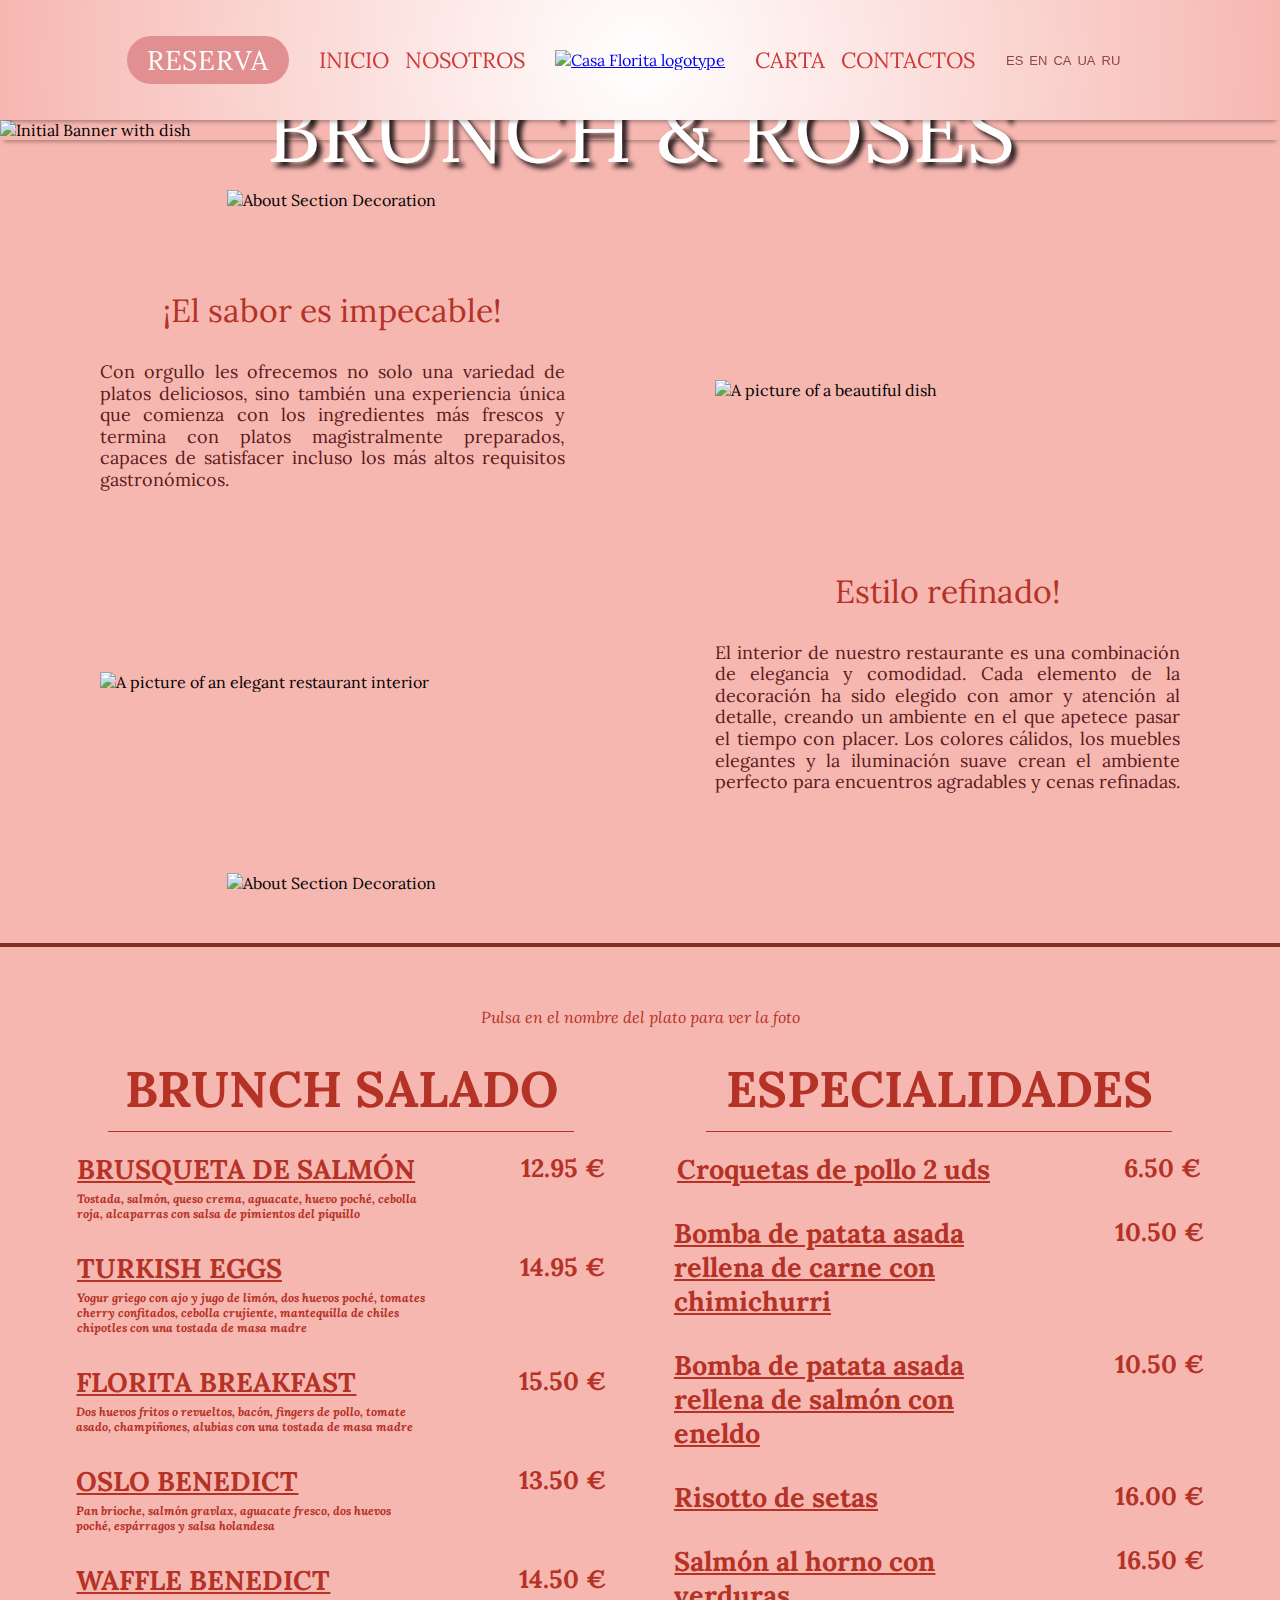
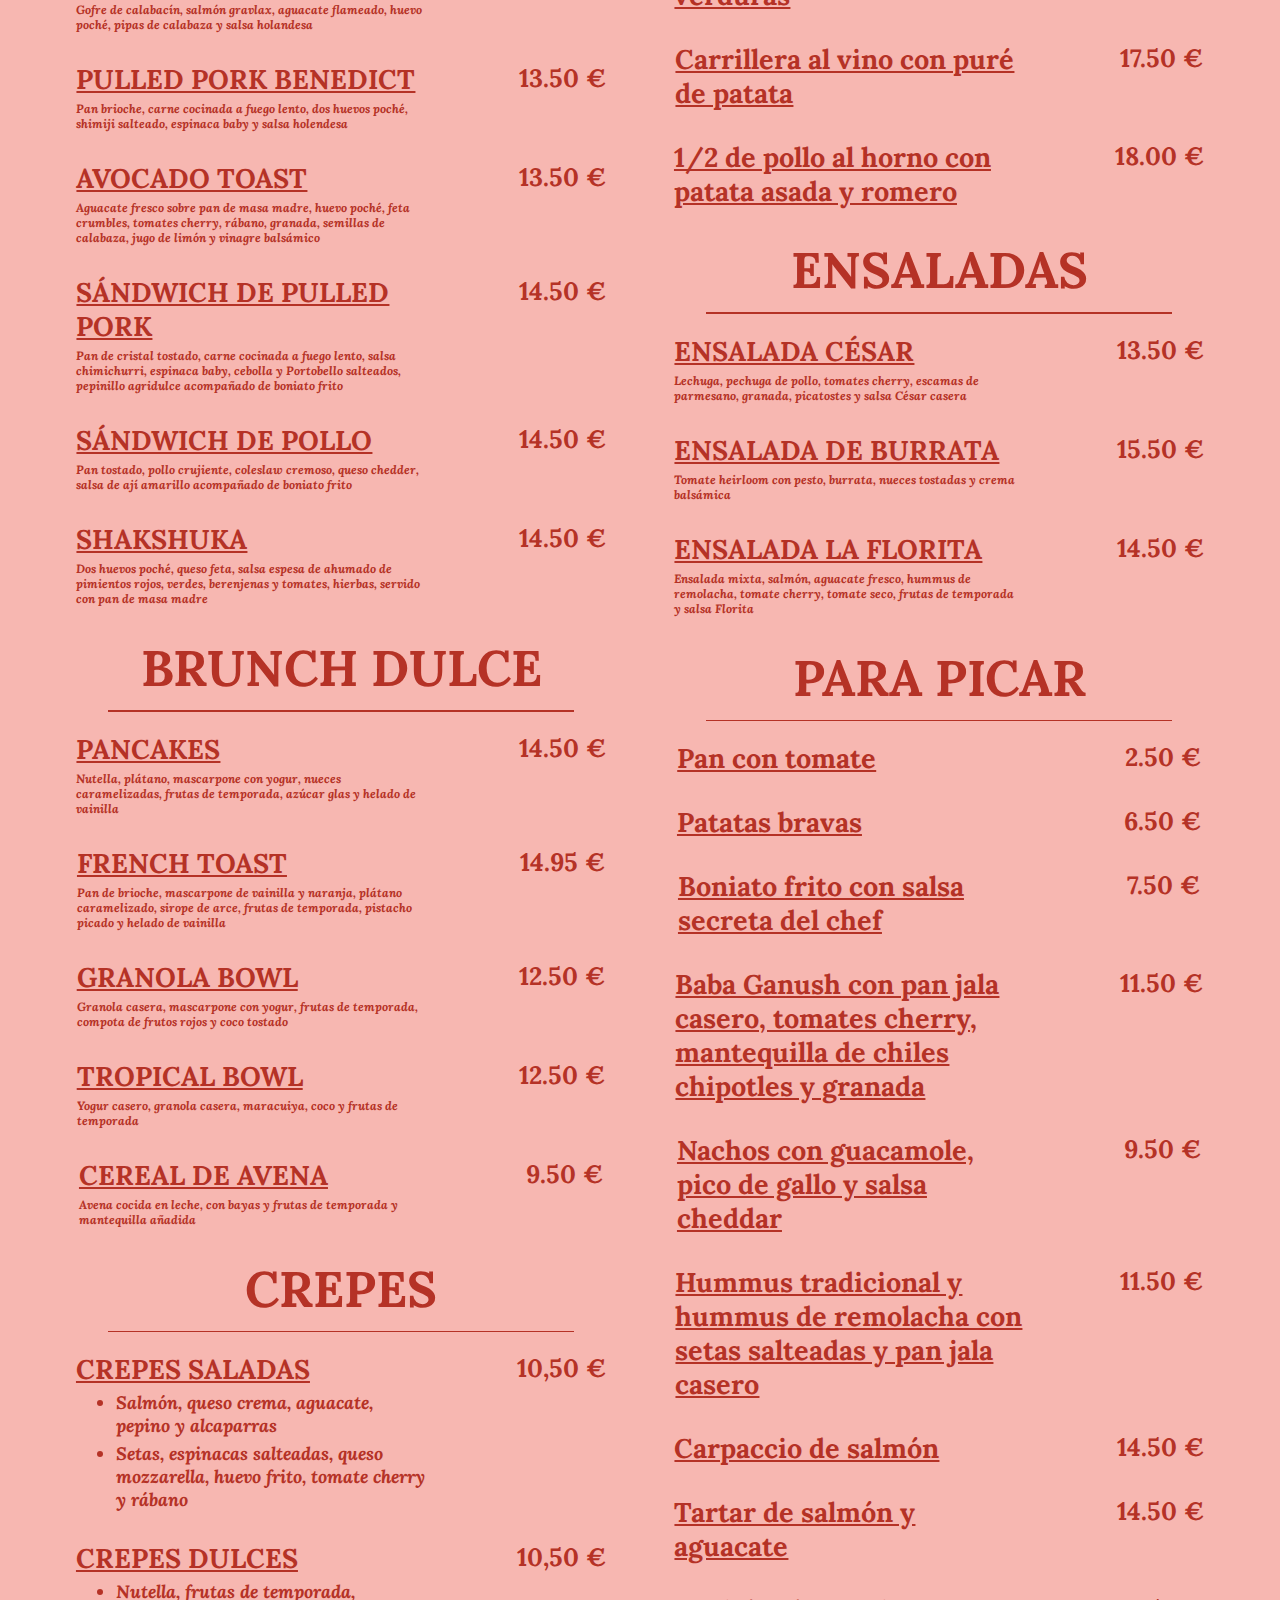
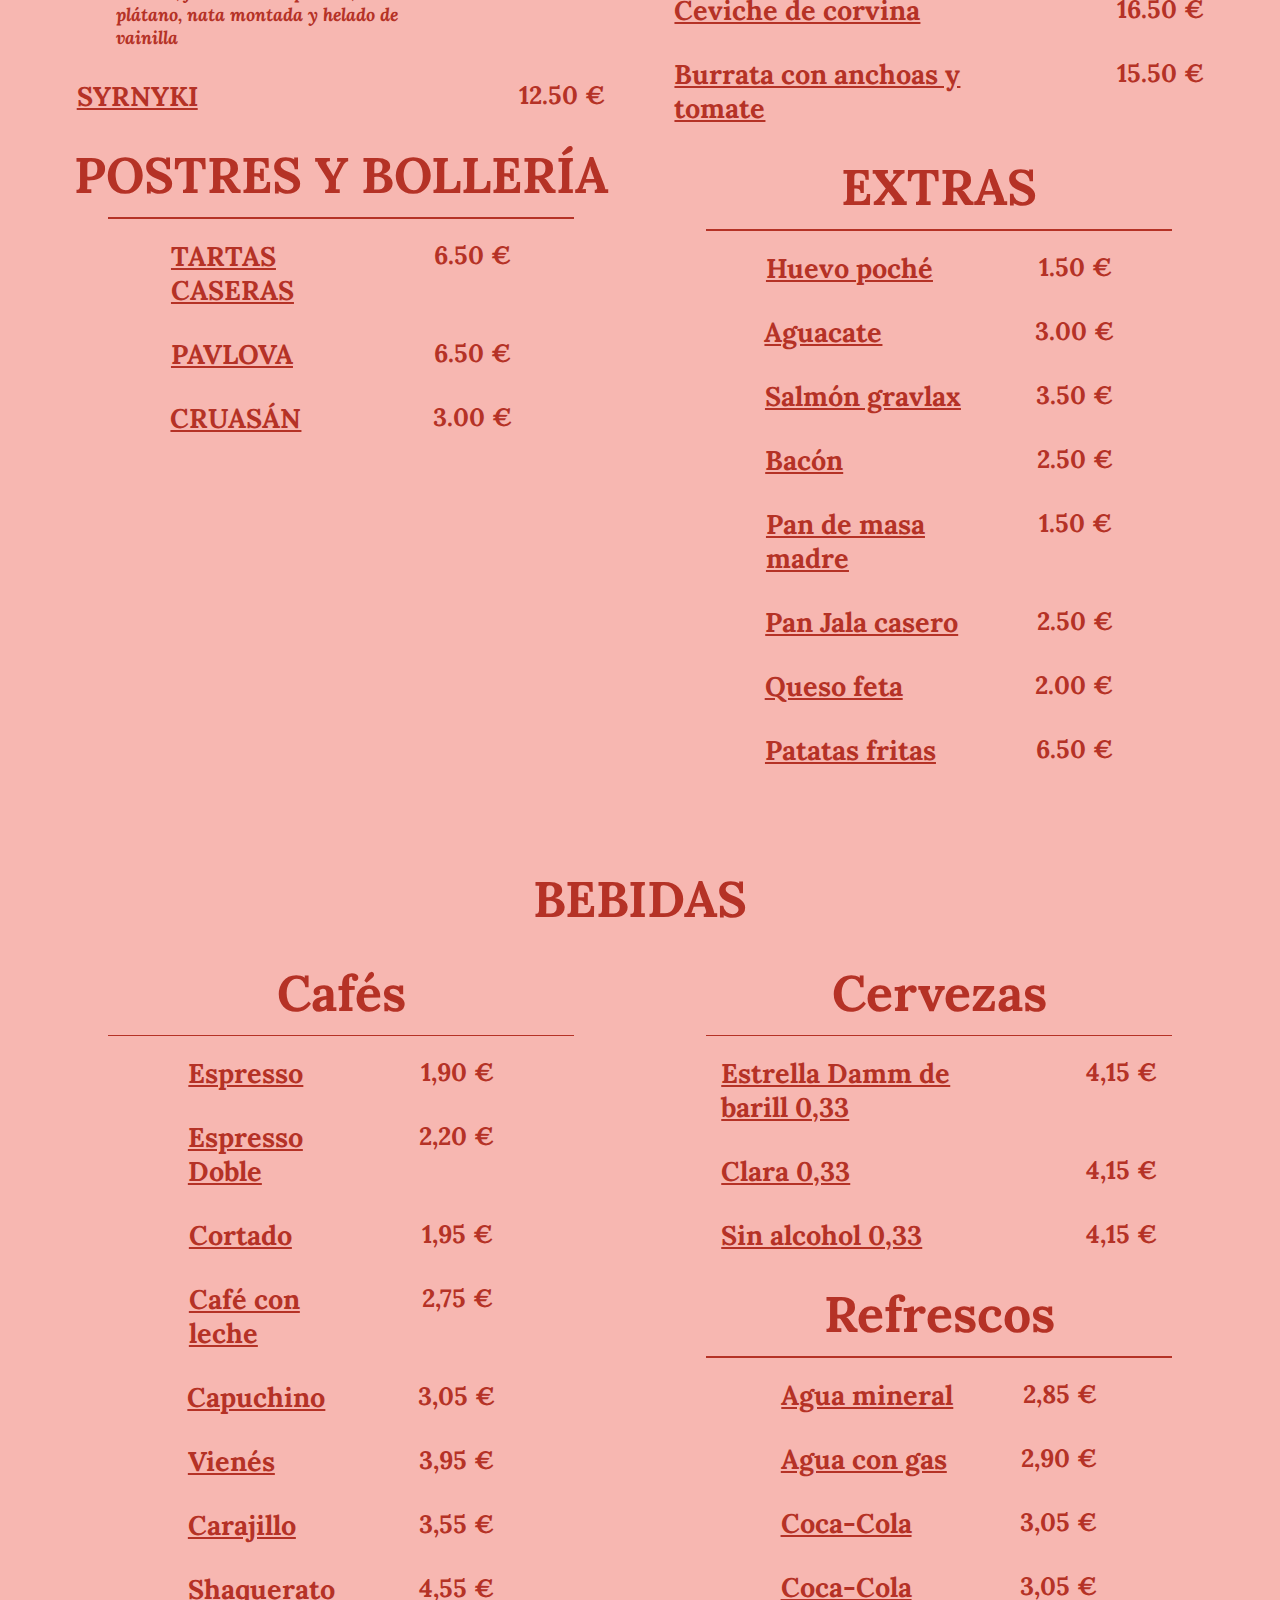
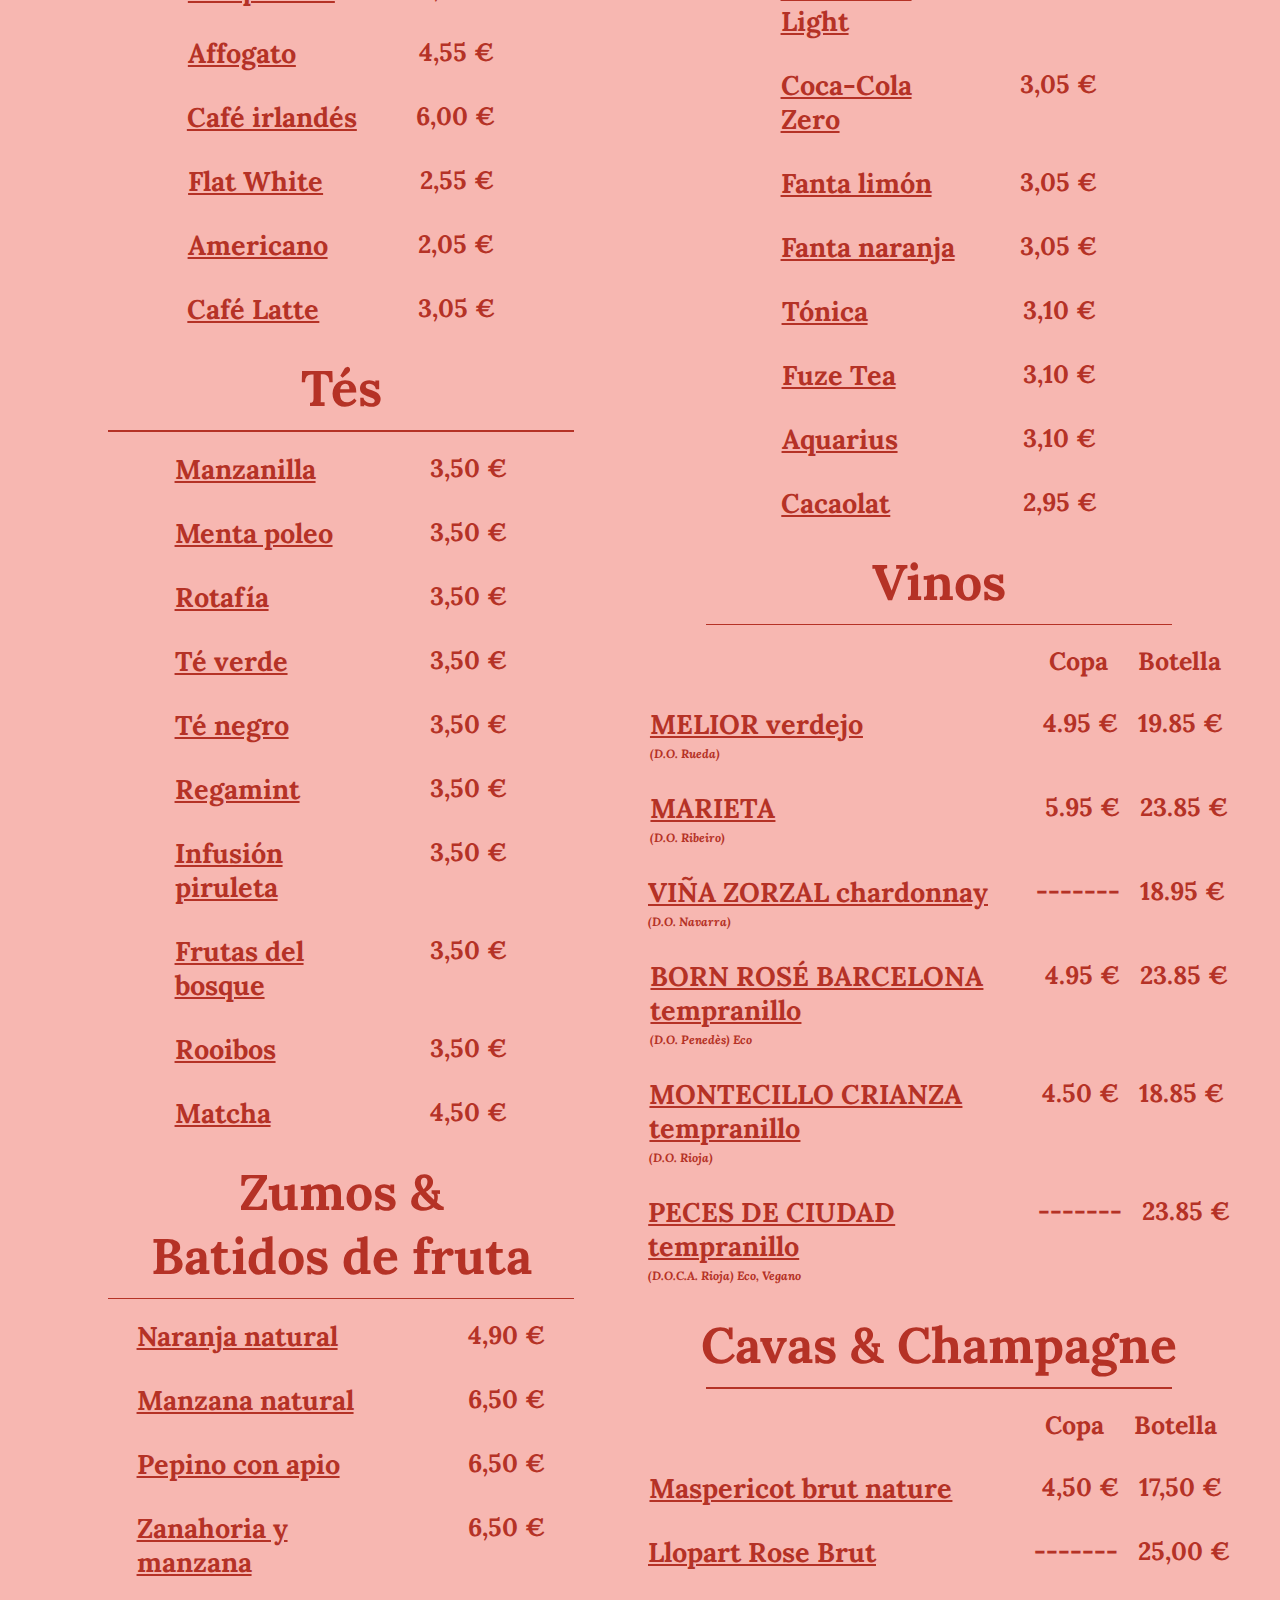
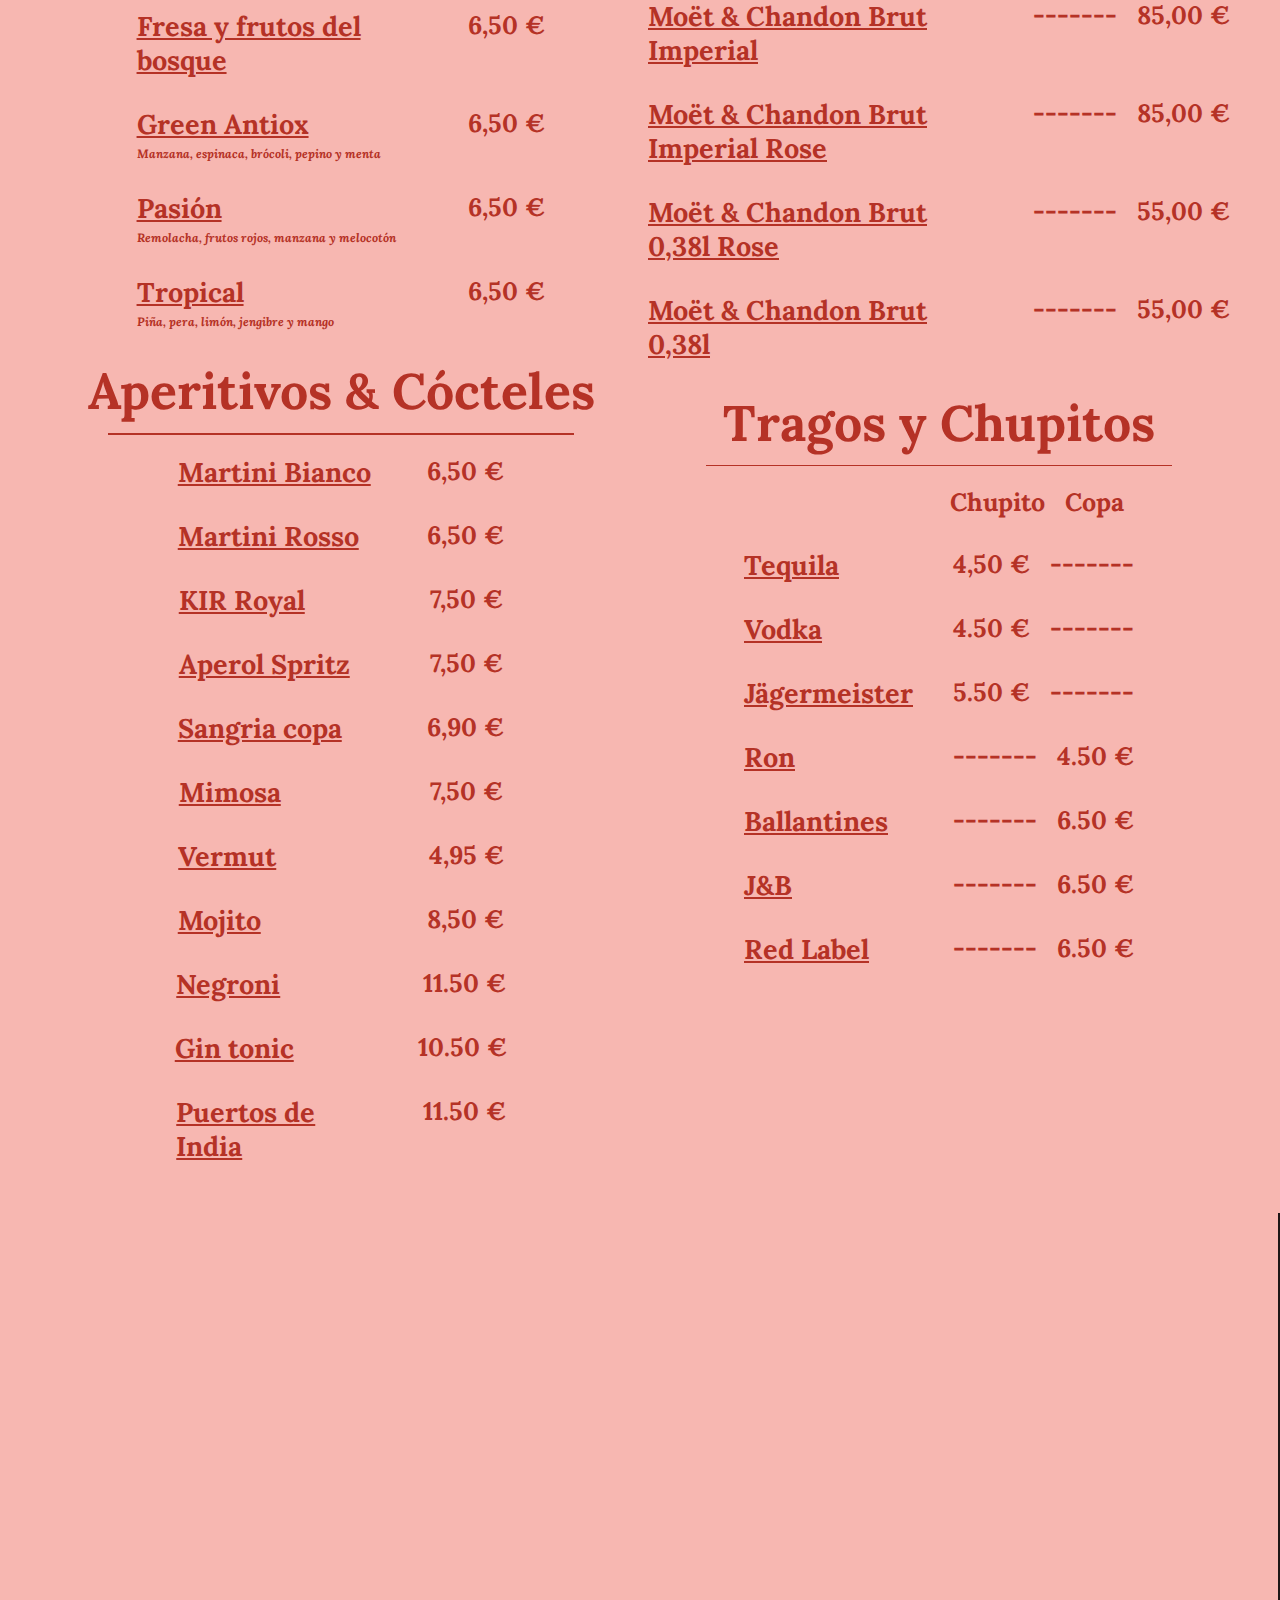
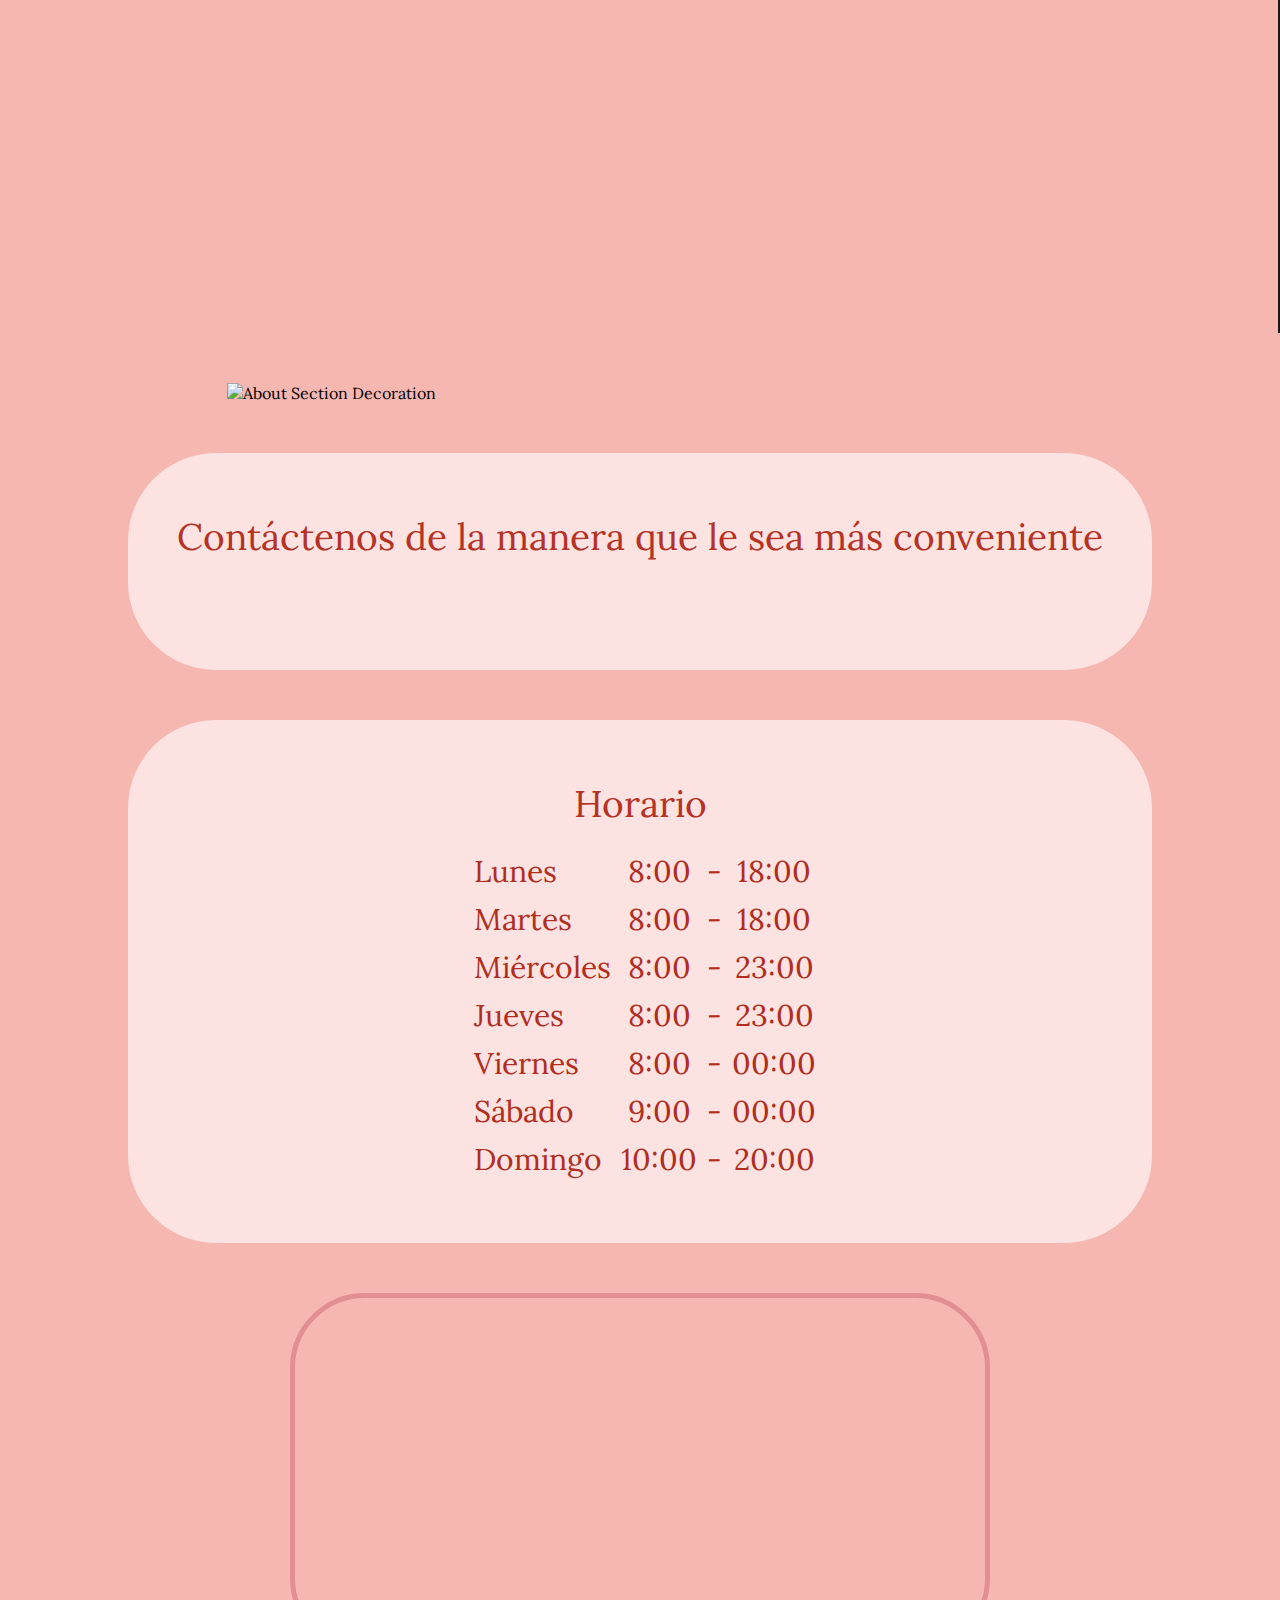
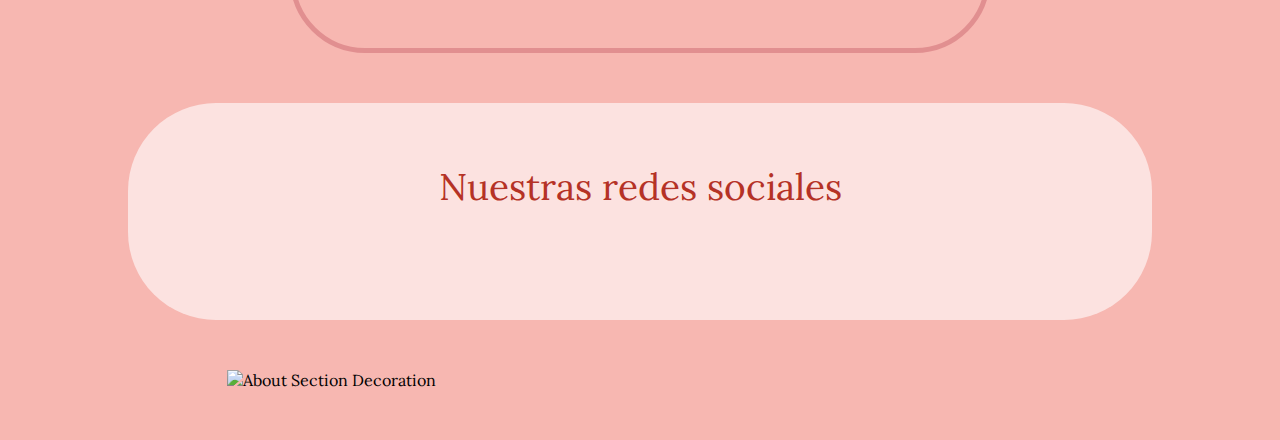
==== commit 134f3f2a: "modal" ====
--- a/index.html
+++ b/index.html
@@ -152,7 +152,10 @@
 
         <section class="menuSection" id="menu">
             <div class="container">
+                <p class="helpInfo" id="helpInfo">Pulsa en el nombre del plato para ver la foto</p>
                 <section class="menu_inner">
+
+                    
 
                     <!-- /// BRUNCH SALADO -->
                     <section id="brunchSalado" class="brunchSection">
@@ -161,11 +164,17 @@
                         <hr>
                         <div class="dishes">
                             <div class="dish">
-                                <div class="dishData">
+                                <div class="dishData" >
                                     <h4 id="brunchSaladoBrusqueta">BRUSQUETA DE SALMÓN</h4>
                                     <p id="brunchSaladoBrusquetaDesc">Tostada, salmón, queso crema, aguacate, huevo poché, cebolla roja, alcaparras con salsa de pimientos del piquillo</p>
                                 </div>
                                 <p>12.95 €</p>
+                            </div>
+                            <div id="modal" class="modal">
+                                <div class="modal-content">
+                                  <span id="closeModal" class="close">&times;</span>
+                                  <img src="./images/example1.jpg" alt="BRUSQUETA DE SALMÓN">
+                                </div>
                             </div>
 
                             <div class="dish">
--- a/css/styles.css
+++ b/css/styles.css
@@ -460,6 +460,11 @@
   width: 100%;
   border-top: 4px solid #823226;
 }
+main .menuSection .helpInfo {
+  text-align: center;
+  font-style: italic;
+  color: #B53226;
+}
 main .menuSection .menu_inner {
   padding-bottom: 50px;
   column-count: 2;
@@ -500,6 +505,54 @@
   justify-content: center;
   row-gap: 30px;
 }
+main .menuSection .menu_inner .brunchSection .dishes .modal {
+  visibility: hidden; /* Окно скрыто по умолчанию */
+  position: fixed;
+  top: 50%;
+  left: 50%;
+  transform: translate(-50%, -50%);
+  z-index: 1;
+  background-color: rgba(0, 0, 0, 0.5);
+  width: 100vw;
+  height: 100vh;
+  display: flex;
+  justify-content: center;
+  align-items: center;
+  opacity: 0;
+  margin-top: 50px;
+  transition: opacity 0.3s ease, visibility 0s 0.3s; /* Плавная анимация */
+}
+main .menuSection .menu_inner .brunchSection .dishes .modal.show {
+  visibility: visible;
+  opacity: 1;
+  transition: opacity 0.3s ease, visibility 0s 0s; /* Анимация появления */
+}
+main .menuSection .menu_inner .brunchSection .dishes .modal-content {
+  background-color: #fff;
+  padding: 30px;
+  border-radius: 12px;
+  width: 90%;
+  max-width: 470px;
+  text-align: center;
+  position: relative;
+}
+main .menuSection .menu_inner .brunchSection .dishes img {
+  max-width: 100%;
+  height: auto;
+  border-radius: 8px;
+}
+main .menuSection .menu_inner .brunchSection .dishes .close {
+  position: absolute;
+  top: 10px;
+  right: 15px;
+  color: #aaa;
+  font-size: 24px;
+  font-weight: bold;
+  cursor: pointer;
+}
+main .menuSection .menu_inner .brunchSection .dishes .close:hover {
+  color: #000;
+}
 main .menuSection .menu_inner .brunchSection .dishes .dish {
   column-gap: 40px;
   display: flex;
@@ -522,6 +575,8 @@
   font-size: 35px;
   /* font-family: 'Gerislan'; */
   font-weight: bold;
+  text-decoration: underline;
+  cursor: pointer;
 }
 main .menuSection .menu_inner .brunchSection .dishes .dish .dishData p {
   margin-top: 5px;
@@ -1083,6 +1138,9 @@
   main .menuSection .menu_inner {
     column-count: 1;
   }
+  main .menuSection .menu_inner .brunchSection .dishes .modal-content {
+    width: 70%;
+  }
   main .contactsSection .contacts_inner .social h4 {
     font-size: 20px;
   }
